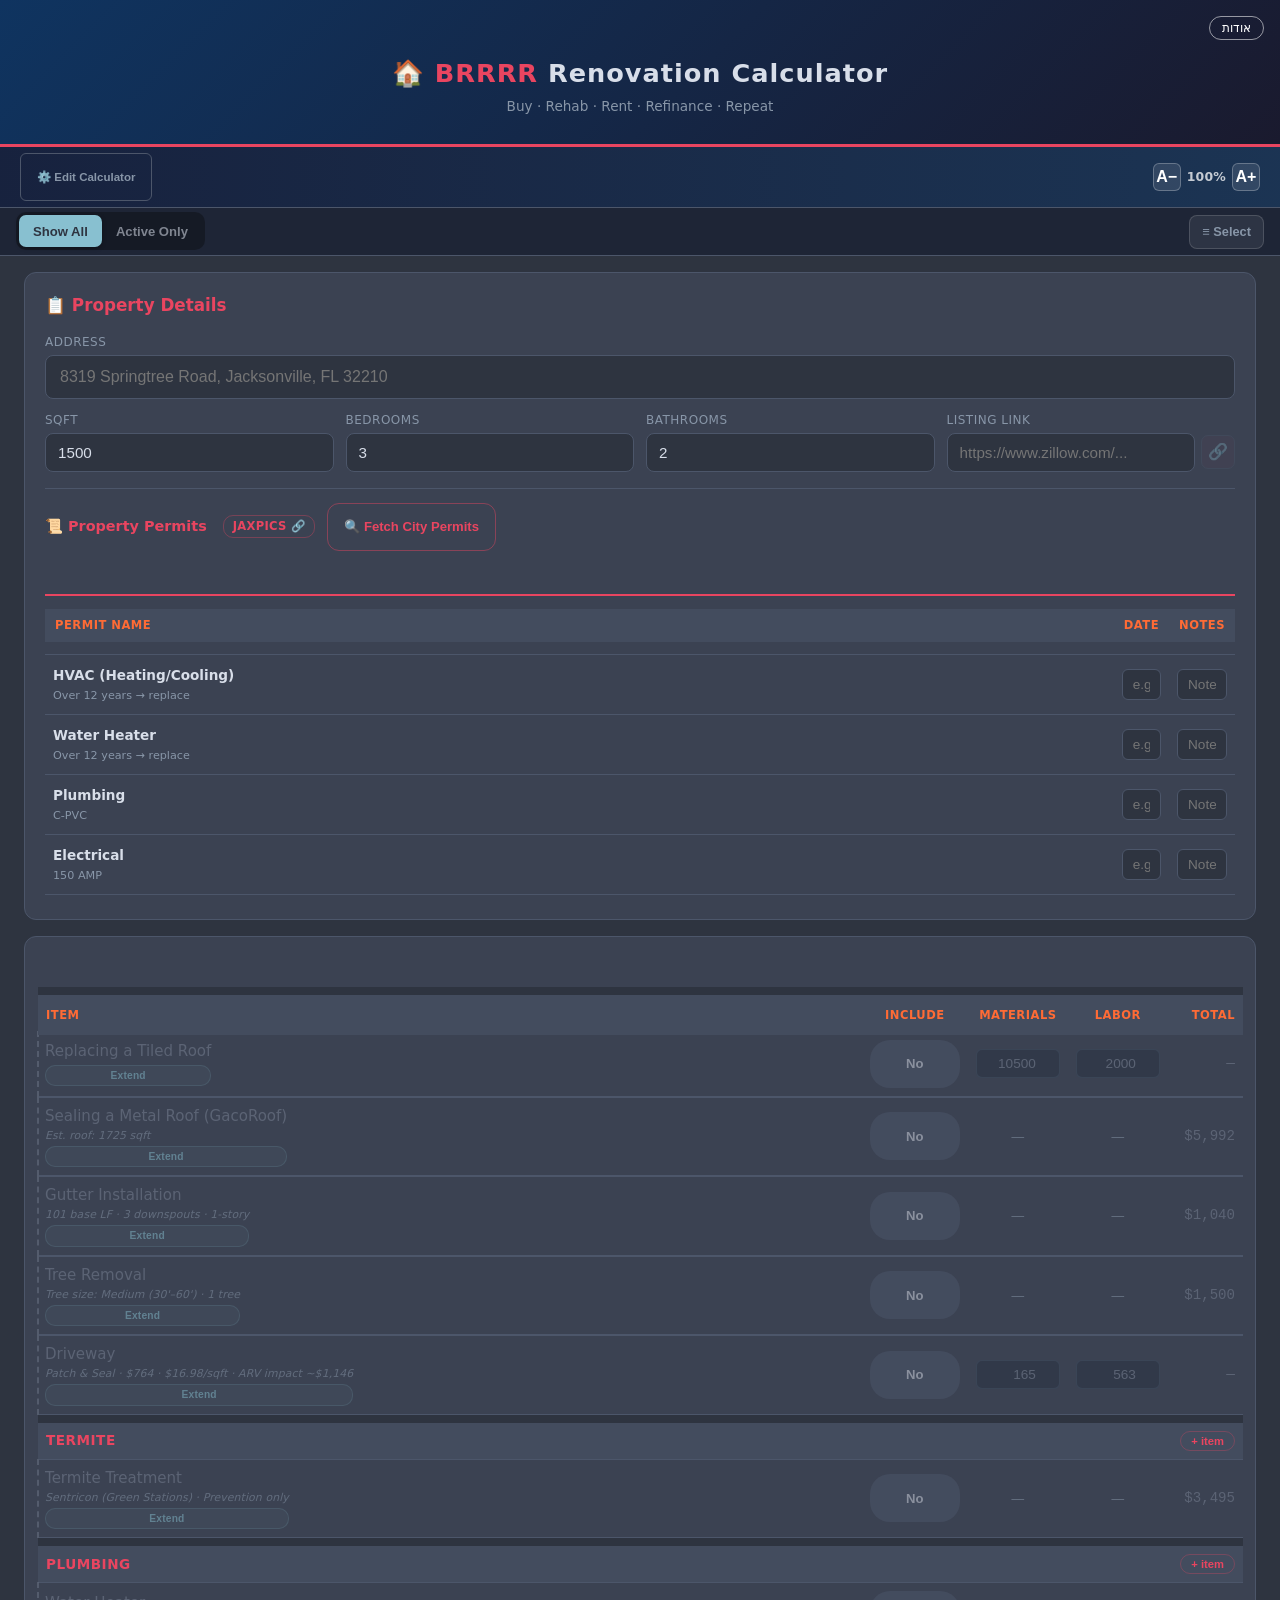
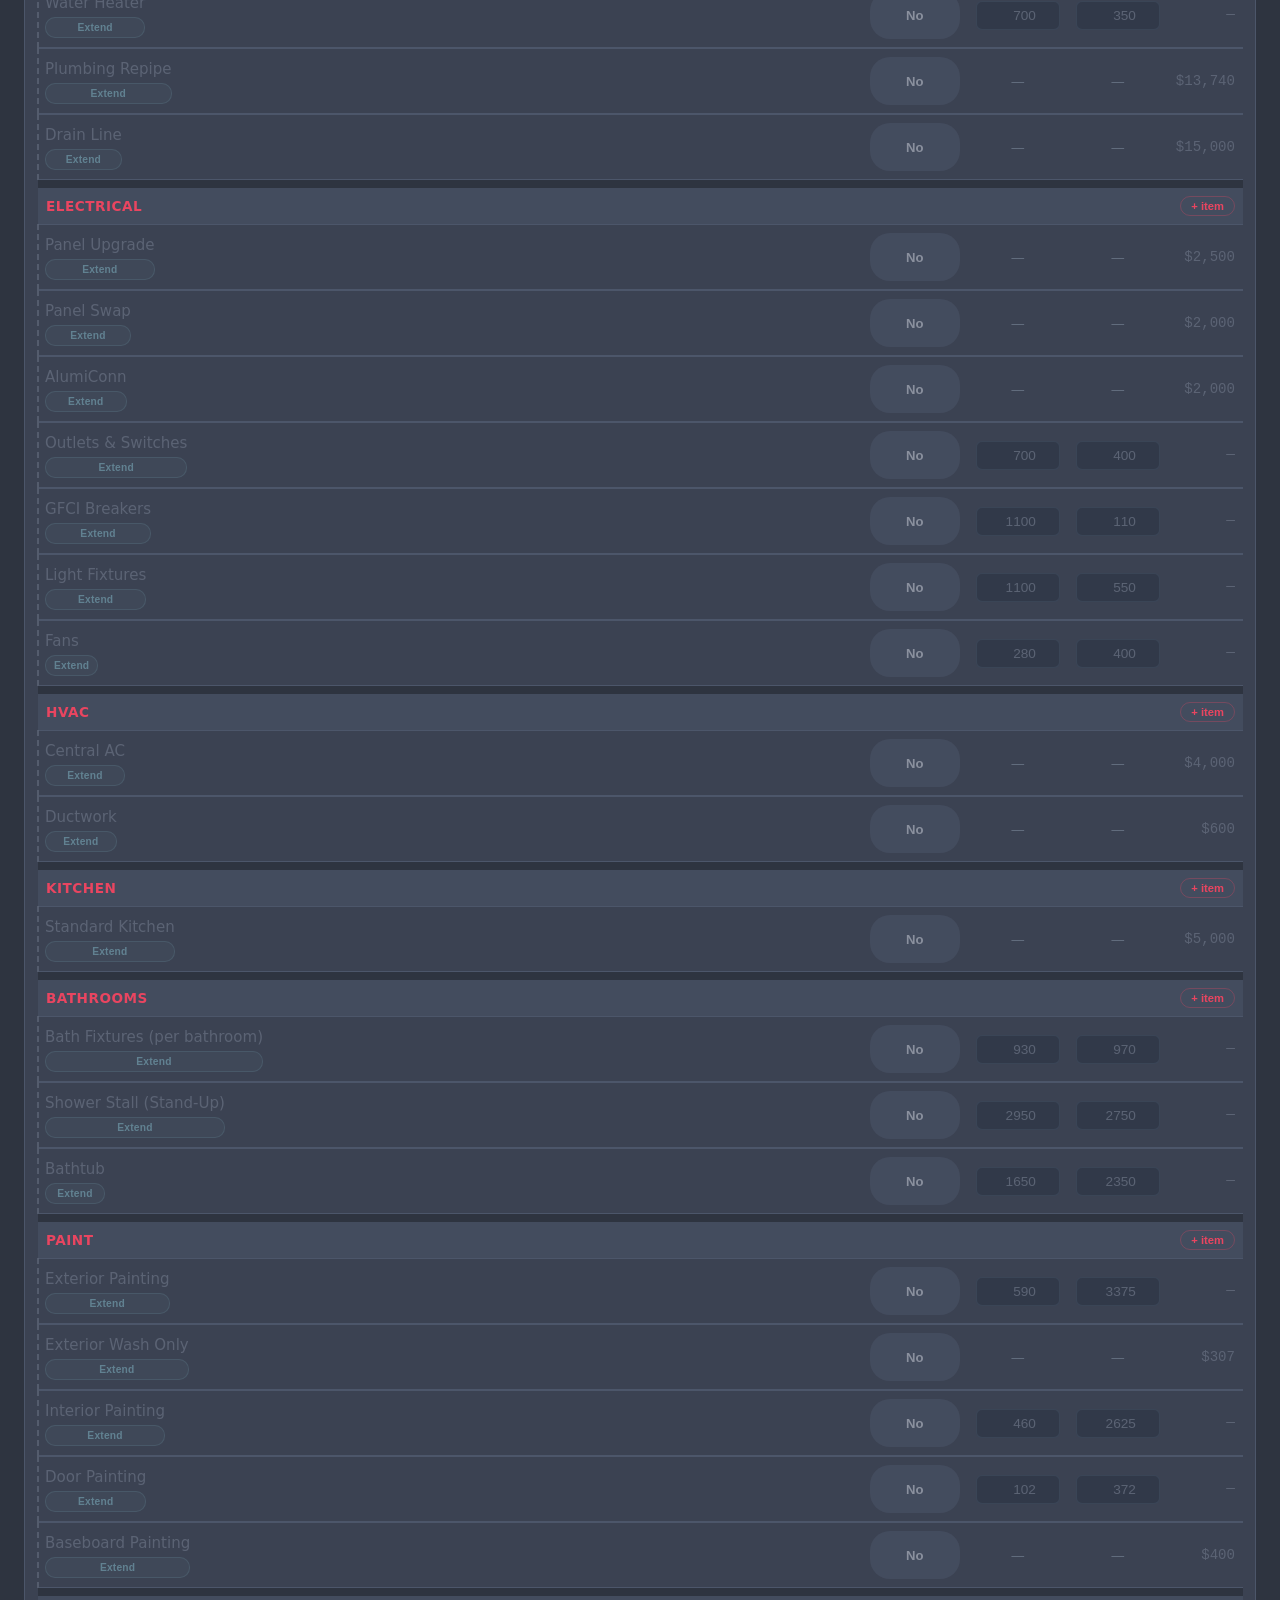
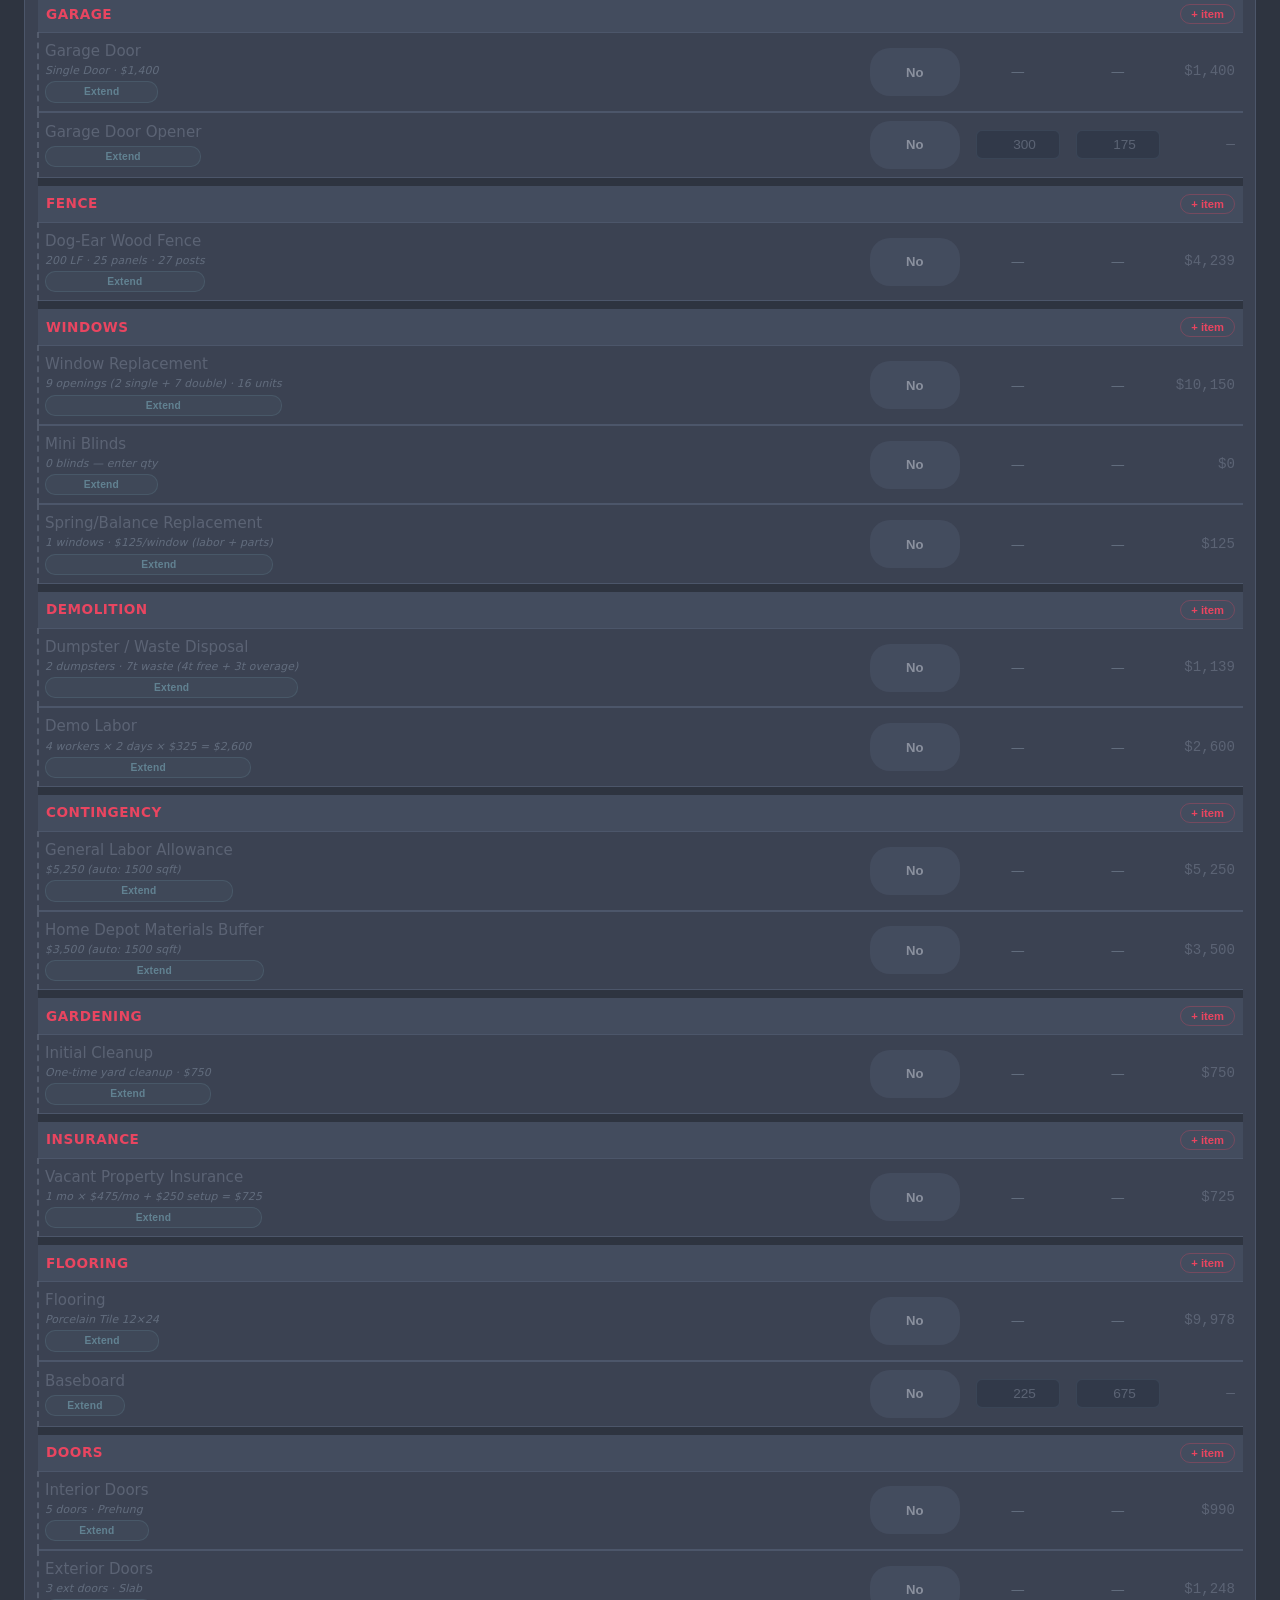
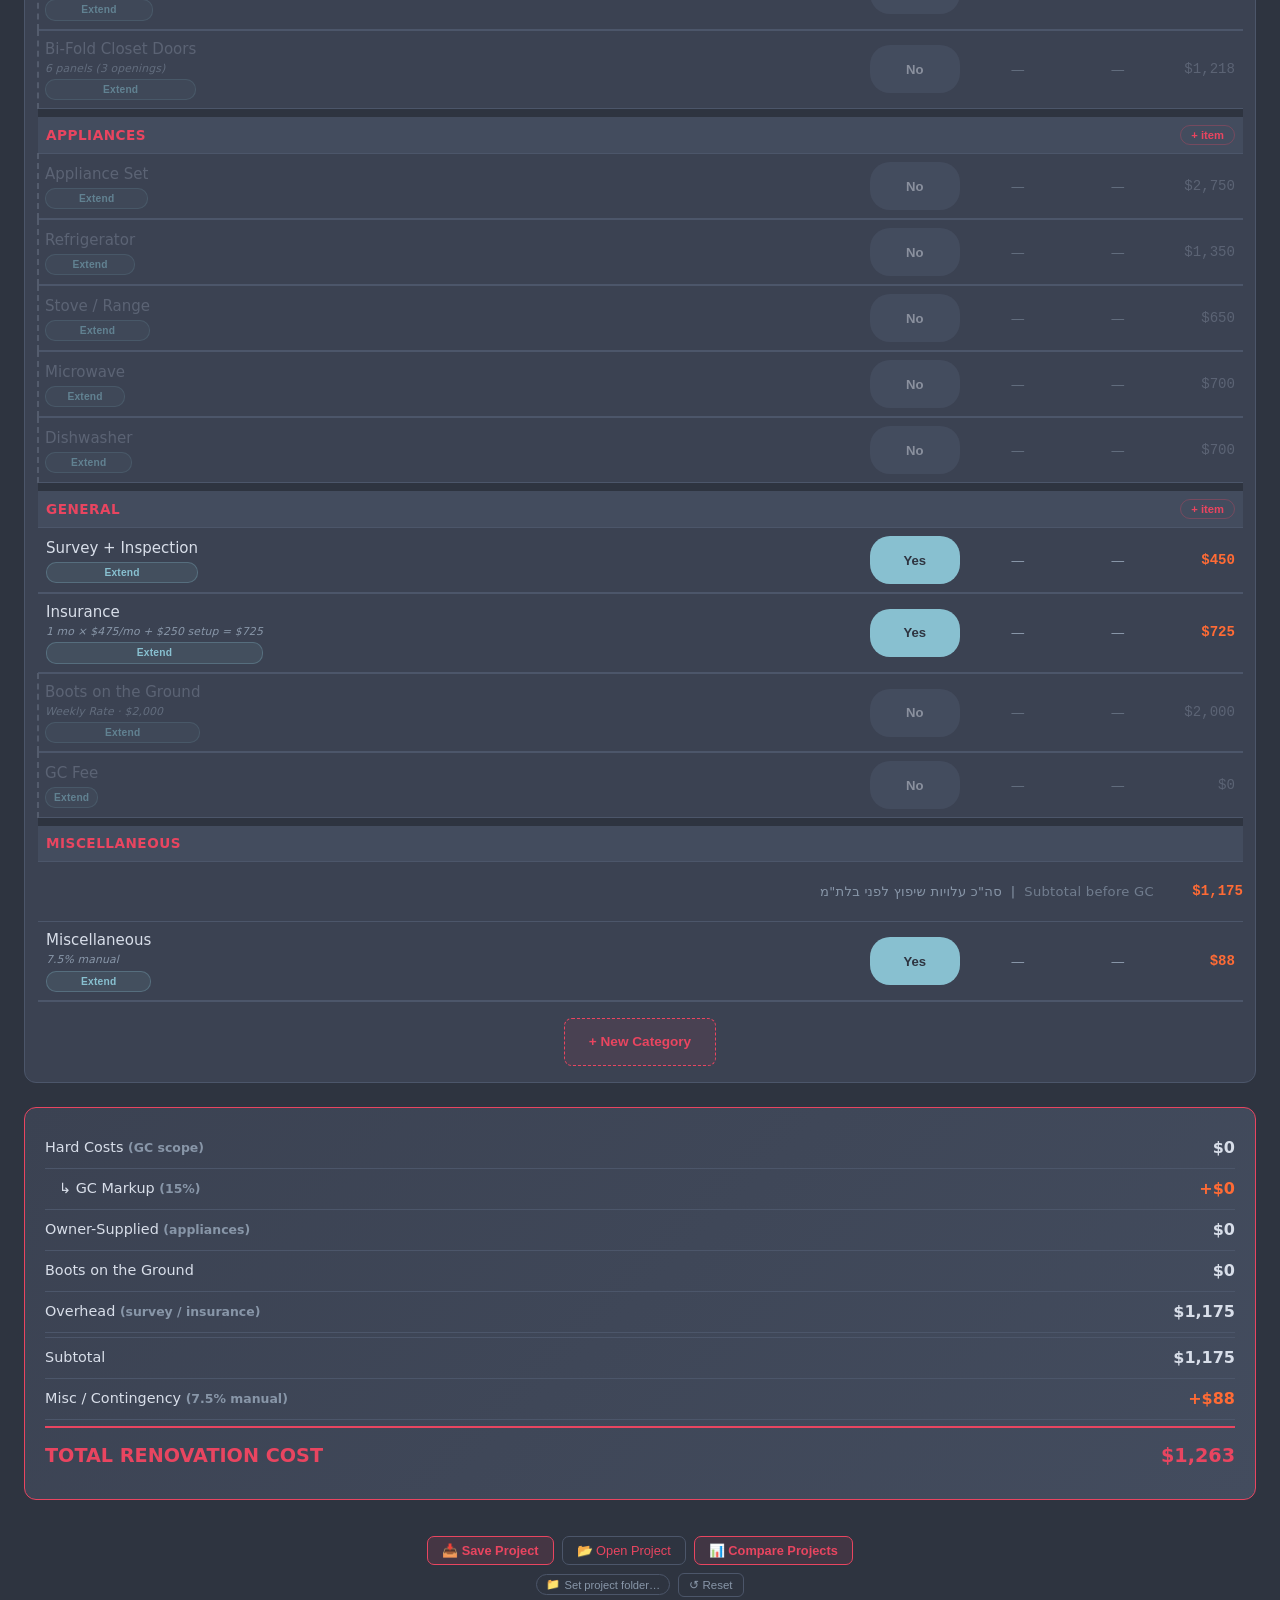
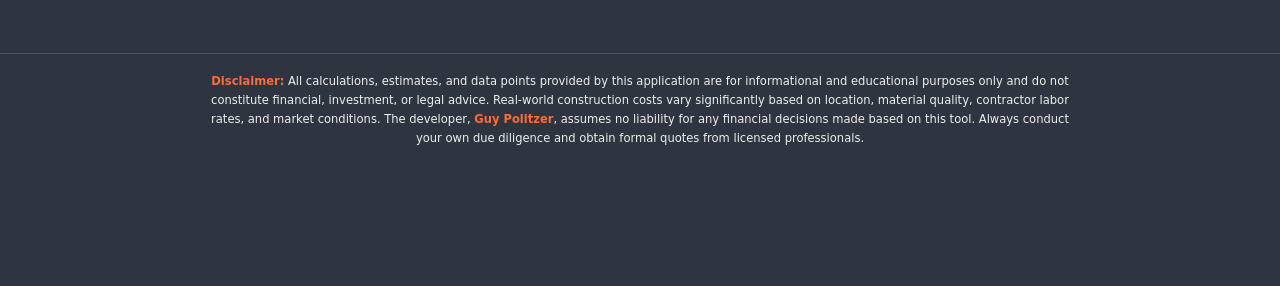
==== index.html @ 6ca06e57 "Mobile: replace media query with 100vw full-bleed layout, 55/20/25 columns, flex col1" ====
<!DOCTYPE html>
<html lang="he" dir="ltr">
<head>
<meta charset="UTF-8">
<meta name="viewport" content="width=device-width, initial-scale=1.0">
<title>BRRRR Renovation Cost Calculator</title>
<style>
*{margin:0;padding:0;box-sizing:border-box}
html{font-size:16px}
input,select,textarea{font-size:16px}
:root{--bg:#2e3440;--card:#3b4252;--card2:#434c5e;--orange:#e94560;--orange2:#ff6b35;--text:#d8dee9;--muted:#8896a8;--border:#4c566a;--input-bg:#2e3440;--yes:#a3be8c;--no:#bf616a}
html{overflow-x:hidden}
body{font-family:'Segoe UI',system-ui,-apple-system,sans-serif;background:var(--bg);color:var(--text);min-height:100vh;padding:0 0 120px;overflow-x:hidden;max-width:100vw;line-height:1.5}
header{background:linear-gradient(135deg,#0f3460,#1a1a2e);padding:36px 20px 28px;text-align:center;border-bottom:3px solid var(--orange)}
header h1{font-size:1.6rem;font-weight:800;letter-spacing:1px;margin-top:1.1rem}
header h1 span{color:var(--orange)}
header p{color:var(--muted);font-size:.85rem;margin-top:4px}
.container{max-width:1400px;width:100%;margin:0 auto;padding:16px 24px;display:flex;flex-direction:column;gap:16px}

.prop-card{background:var(--card);border-radius:12px;padding:20px;border:1px solid var(--border)}
.prop-card h2{font-size:1.05rem;color:var(--orange);margin-bottom:14px;display:flex;align-items:center;gap:8px}
.prop-grid{display:grid;grid-template-columns:repeat(auto-fit,minmax(180px,1fr));gap:12px}
.field label{display:block;font-size:.75rem;color:var(--muted);margin-bottom:4px;text-transform:uppercase;letter-spacing:.5px}
.field input{width:100%;padding:10px 12px;background:var(--input-bg);border:1px solid var(--border);border-radius:8px;color:var(--text);font-size:.95rem;transition:border .2s}
.field input:focus{outline:none;border-color:var(--orange)}

.table-wrap{overflow-x:auto;-webkit-overflow-scrolling:touch;margin-bottom:4px;max-width:100%}
table{width:100%;border-collapse:collapse}
thead th{background:var(--card2);padding:10px 8px;font-size:.72rem;text-transform:uppercase;letter-spacing:.5px;color:var(--orange2);text-align:center;position:sticky;top:48px;border-bottom:2px solid var(--orange);z-index:2}
thead th:first-child{text-align:left}
thead th:last-child{text-align:right}
/* Greedy-column pattern: item col expands, all others shrink to content */
thead th:first-child,tbody td:first-child{width:100%}
thead th:nth-child(2),thead th:nth-child(3),thead th:nth-child(4),thead th:nth-child(5),
tbody td:nth-child(2),tbody td:nth-child(3),tbody td:nth-child(4),tbody td:nth-child(5){width:1%;white-space:nowrap}
tbody tr{border-bottom:1px solid var(--border);transition:background .15s}
tbody tr:not(.formula-row):not(.cat-header):not(.add-row){height:60px}
tbody tr:hover:not(.disabled):not(.row-inactive):not(.cat-header):not(.formula-row):not(.add-row){background:rgba(233,69,96,.04)}
tbody td{padding:8px;text-align:center;font-size:.88rem;vertical-align:middle}
tbody td:first-child{text-align:left;padding-right:16px;line-height:1.4}

/* Category header */
tr.cat-header{background:var(--card2);border-top:8px solid var(--bg)}
tr.cat-header td{padding:0}
.cat-bar{display:flex;align-items:center;justify-content:space-between;padding:8px 8px}
.cat-bar .cat-name{font-weight:700;font-size:.85rem;color:var(--orange);letter-spacing:.5px}
.cat-bar .cat-actions{display:flex;gap:6px;align-items:center}
.cat-add-btn{background:none;border:1px solid rgba(233,69,96,.3);color:var(--orange);padding:3px 10px;border-radius:12px;cursor:pointer;font-size:.7rem;font-weight:600;transition:all .15s}
.cat-add-btn:hover{background:rgba(233,69,96,.15);border-color:var(--orange)}
.cat-del-btn{background:none;border:none;color:var(--no);cursor:pointer;font-size:.75rem;opacity:.4;transition:opacity .15s;padding:3px 6px}
.cat-del-btn:hover{opacity:1}
tr.mobile-col-header{display:none}
/* Cat sub-header — thin action strip below section title */
tr.cat-subheader{background:rgba(46,52,64,.55)}
tr.cat-subheader td{padding:2px 8px;border-bottom:1px solid rgba(76,86,106,.35)}
tr.cat-subheader td:last-child{text-align:right}

/* Disabled / muted row */
tr.disabled td{color:#7b8496}
tr.disabled .total-cell{color:#7b8496!important}
tr.disabled .money-input{pointer-events:none;color:#7b8496;border-color:rgba(107,138,170,.25);background:rgba(13,27,42,.4)}
tr.row-muted{opacity:0.5}
/* .row-inactive — semantic class for 'No' rows (replaces disabled+row-muted combo) */
tr.row-inactive{opacity:0.5}
tr.row-inactive td{color:#7b8496;font-weight:400}
tr.row-inactive .total-cell{color:#7b8496!important}
tr.row-inactive .money-input{pointer-events:none;color:#7b8496;border-color:rgba(107,138,170,.25);background:rgba(13,27,42,.4)}
/* Dashed left border on first cell — signals 'addable' item */
tr.row-inactive td:first-child{border-left:2px dashed rgba(123,132,150,.4);padding-left:6px}
/* Hover/tap — high-contrast activation hint */
tr.row-inactive:hover{background:rgba(136,192,208,.09);opacity:.82}
tr.row-inactive:hover td{color:#c8cfd9!important;font-weight:500}
tr.row-inactive:hover .total-cell{color:#88c0d0!important}
tr.row-inactive:hover td:first-child{border-left-color:rgba(136,192,208,.7)}

/* Toggle */
.toggle-btn{display:inline-flex;align-items:center;justify-content:center;padding:3px 11px;border-radius:20px;border:none;cursor:pointer;font-size:.82rem;font-weight:700;transition:all .2s;min-height:48px;min-width:90px}
.toggle-btn.yes{background:#88c0d0;color:#2e3440;font-weight:800}
.toggle-btn.no{background:#4c566a;color:#d8dee9}
.toggle-btn:hover{filter:brightness(1.15)}
.toggle-btn:active{transform:scale(0.95)}

/* Money inputs */
.money-input{width:84px;padding:6px 8px;background:var(--input-bg);border:1px solid var(--border);border-radius:6px;color:var(--text);font-size:.85rem;text-align:right;transition:border .2s;font-variant-numeric:tabular-nums}
.money-input:focus{outline:none;border-color:var(--orange);background:#101d30}
.money-input.user-edited{border-color:var(--orange2);background:#1a1510}
.money-input::-webkit-inner-spin-button{opacity:0;width:0}
.total-cell{font-weight:700;color:var(--orange2);font-variant-numeric:tabular-nums;font-family:'JetBrains Mono','Consolas','Courier New',monospace;text-align:right}

/* Item cell */
.item-cell{display:flex;align-items:center;gap:6px}
.item-info{display:flex;flex-direction:column;min-width:0}
.item-info>span:first-child,.item-cell>span{font-size:.94rem}
.item-hint{font-size:.68rem;color:var(--muted);margin-top:2px;line-height:1.3;font-style:italic;letter-spacing:.1px}
.extend-btn{display:inline-block;background:rgba(136,192,208,.1);border:1px solid rgba(136,192,208,.28);color:#88c0d0;padding:2px 8px;border-radius:10px;cursor:pointer;font-size:.64rem;font-weight:600;letter-spacing:.2px;line-height:1.5;transition:all .15s;margin-top:3px;white-space:nowrap;flex-shrink:0}
.extend-btn:hover{background:rgba(136,192,208,.22);border-color:#88c0d0}
.extend-btn.open{background:rgba(136,192,208,.25);border-color:#88c0d0;color:#a3cfd8}
.reset-btn{background:none;border:none;color:var(--orange2);cursor:pointer;font-size:.72rem;padding:2px 6px;border-radius:4px;transition:color .2s;font-weight:600;white-space:nowrap}
.reset-btn:hover{color:var(--orange)}
.del-btn{background:none;border:none;color:var(--no);cursor:pointer;font-size:.8rem;opacity:.4;transition:opacity .15s;padding:2px;flex-shrink:0}
.del-btn:hover{opacity:1}

/* Formula panel */
.formula-row td{padding:0!important;border:none!important}
.formula-panel{background:#0d1b2a;border-left:3px solid var(--orange);margin:0 8px 6px 30px;border-radius:0 8px 8px 0;padding:12px 16px;display:none;animation:slideDown .2s ease;max-width:100%;overflow:hidden;box-sizing:border-box}
.formula-panel.open{display:block}
@keyframes slideDown{from{opacity:0;transform:translateY(-6px)}to{opacity:1;transform:translateY(0)}}
.fp-layout{display:flex;gap:14px;align-items:stretch}
.fp-left{flex:1;min-width:0;overflow:hidden}
.fp-right{width:380px;flex-shrink:0;display:flex;flex-direction:column;min-width:0}
.fp-right .fp-label{margin-bottom:6px}
.fp-notes{flex:1;min-height:60px;width:100%;padding:8px 10px;background:rgba(0,0,0,.25);border:1px solid var(--border);border-radius:6px;color:var(--text);font-size:.8rem;font-family:'Segoe UI',system-ui,sans-serif;line-height:1.5;resize:none;transition:border .2s;overflow-wrap:break-word;word-break:break-word;white-space:pre-wrap;overflow-x:hidden;overflow-y:auto;touch-action:pan-y;box-sizing:border-box}
.fp-notes:focus{outline:none;border-color:var(--orange);background:rgba(0,0,0,.35)}
.fp-notes::placeholder{color:var(--muted);font-style:italic}
.fp-desc{color:var(--muted);font-size:.78rem;margin-bottom:8px}
.fp-section{margin-bottom:10px}
.fp-label{font-size:.7rem;text-transform:uppercase;letter-spacing:.5px;color:var(--orange);margin-bottom:4px;font-weight:700}
.fp-formula{font-family:'Courier New',monospace;font-size:.82rem;color:var(--orange2);background:rgba(0,0,0,.25);padding:8px 12px;border-radius:6px;line-height:1.9;white-space:pre-wrap;overflow-wrap:break-word;word-break:break-word;overflow:hidden}

/* Param inputs inside formula panels */
.param-input{min-width:6ch;width:auto;padding:2px 6px;background:rgba(233,69,96,.12);border:1px solid var(--orange);border-radius:4px;color:var(--orange2);font-family:'Courier New',monospace;font-size:.82rem;text-align:center;transition:all .2s}
.param-input:focus{outline:none;border-color:var(--orange2);background:rgba(233,69,96,.25);box-shadow:0 0 6px rgba(233,69,96,.3)}
.param-input::-webkit-inner-spin-button{opacity:0;width:0}
/* Tree size select */
.tree-size-sel{padding:4px 10px;background:#0d2137;border:1px solid #2d5070;border-radius:4px;color:#c8e8ff;font-family:'Segoe UI',system-ui,sans-serif;font-size:.83rem;cursor:pointer;transition:all .2s}
.tree-size-sel:focus{outline:none;border-color:var(--orange2);background:#102840}
.tree-size-sel option{background:#0d2137;color:#c8e8ff}
.tree-breakdown{display:grid;grid-template-columns:auto 1fr auto;gap:4px 10px;align-items:center;margin-top:6px}
.tree-breakdown .tb-label{font-size:.8rem;color:var(--muted)}
.tree-breakdown .tb-range{font-size:.75rem;color:var(--muted);font-style:italic}

/* Custom row */
tr.custom-row{background:rgba(233,69,96,.03)}
.custom-name-input{background:var(--input-bg);border:1px solid var(--border);border-radius:6px;color:var(--text);padding:5px 8px;font-size:.85rem;width:100%;min-width:100px}
.custom-name-input:focus{outline:none;border-color:var(--orange)}
.custom-cat-name{background:var(--input-bg);border:1px solid var(--border);border-radius:6px;color:var(--orange);padding:4px 10px;font-size:.82rem;font-weight:700;min-width:80px}
.custom-cat-name:focus{outline:none;border-color:var(--orange)}

/* Add new category */
.new-cat-area{text-align:center;padding:12px 0 4px}
.add-cat-btn{background:rgba(233,69,96,.08);border:1px dashed var(--orange);color:var(--orange);padding:12px 24px;border-radius:8px;cursor:pointer;font-size:.85rem;font-weight:600;transition:all .2s;min-height:48px}
.add-cat-btn:hover{background:rgba(233,69,96,.18);border-style:solid}

/* Summary */
.summary-card{background:linear-gradient(135deg,var(--card),var(--card2));border-radius:12px;padding:20px;border:1px solid var(--orange);margin-top:8px}
.summary-row{display:flex;justify-content:space-between;align-items:center;padding:8px 0;border-bottom:1px solid var(--border)}
.summary-row:last-child{border:none;padding-top:14px;margin-top:6px;border-top:2px solid var(--orange)}
.summary-row span:first-child{font-size:.9rem}
.summary-row span:last-child{font-weight:700;font-size:1rem;font-variant-numeric:tabular-nums}
.summary-row:last-child span{font-size:1.2rem;color:var(--orange)}
.summary-row .pct{font-size:.75rem;color:var(--muted);margin-left:6px}
.toggle-row{display:flex;align-items:center;gap:10px;margin-bottom:4px}
.toggle-row label{font-size:.85rem;color:var(--muted)}

/* Permits table */
.permits-section{margin-top:16px;border-top:1px solid var(--border);padding-top:14px}
.permits-section h3{font-size:.9rem;color:var(--orange);margin-bottom:10px;display:flex;align-items:center;gap:6px}
.permits-table{width:100%;border-collapse:collapse}
.permits-table thead th{background:var(--card2);padding:8px 10px;font-size:.72rem;text-transform:uppercase;letter-spacing:.5px;color:var(--orange2);text-align:left;border-bottom:2px solid var(--orange)}
.permits-table tbody tr{border-bottom:1px solid var(--border);transition:background .15s}
.permits-table tbody tr:hover{background:rgba(233,69,96,.04)}
.permits-table td{padding:6px 8px;vertical-align:middle}
.permit-input{width:100%;padding:7px 10px;background:var(--input-bg);border:1px solid var(--border);border-radius:6px;color:var(--text);font-size:.85rem;transition:border .2s}
.permit-input:focus{outline:none;border-color:var(--orange)}
.permit-name{color:var(--text);font-size:.85rem;font-weight:600}
.permit-hint{font-size:.7rem;color:var(--muted);margin-top:2px}
.permit-status{font-size:.7rem;padding:2px 8px;border-radius:10px;font-weight:600;display:inline-block;margin-top:3px}
.permit-status.ok{background:rgba(0,200,83,.15);color:var(--yes)}
.permit-status.warn{background:rgba(255,165,0,.15);color:#ffa500}
.permit-status.na{background:rgba(136,136,136,.15);color:var(--muted)}

@media(max-width:768px){
  .container{padding:12px 14px}
  .money-input{width:76px;font-size:.82rem}
  .fp-layout{flex-direction:column}
  .fp-right{width:100%;min-width:0}
  .fp-notes{min-height:50px;width:100%}
}
@media (max-width: 600px) {
  /* ביטול כל הגבלה על רוחב המסך */
  body, #main-wrapper, .container, table {
    width: 100vw !important;
    max-width: 100vw !important;
    margin: 0 !important;
    padding: 0 !important;
    box-sizing: border-box !important;
    overflow-x: hidden;
  }

  /* כפיית הטבלה למבנה טבלה קלאסי שמתרחב לכל רוחב המסך */
  table {
    display: table !important;
    width: 100vw !important;
    table-layout: fixed !important;
  }

  /* הגדרת העמודות באחוזים קשיחים */
  tr.mobile-col-header th:nth-child(1), tbody td:nth-child(1) { width: 55% !important; }
  tr.mobile-col-header th:nth-child(2), tbody td:nth-child(2) { width: 20% !important; }
  tr.mobile-col-header th:nth-child(3), tbody td.total-cell { width: 25% !important; }

  /* הסתרת עמודות דסקטופ מיותרות */
  thead, tbody td:nth-child(3), tbody td:nth-child(4) { display: none !important; }

  /* עיצוב שורות */
  tbody tr {
    display: table-row !important;
    width: 100vw !important;
  }

  tbody td {
    display: table-cell !important;
    vertical-align: top !important;
    padding: 8px 4px !important;
  }

  /* עיצוב שם הפריט והכפתור מתחתיו */
  tbody td:first-child {
    display: flex !important;
    flex-direction: column !important;
    align-items: flex-start !important;
  }

  .extend-btn {
    display: block !important;
    margin-top: 5px !important;
    width: 70px !important;
  }

  /* יישור ה-Total לימין */
  tbody td.total-cell {
    text-align: right !important;
    padding-right: 15px !important;
  }
}
@media(max-width:400px){
  .container{padding:6px 2px}
  .prop-card{padding-left:4px!important;padding-right:4px!important}
  table{min-width:0}
  thead th,tbody td{padding:5px 3px;font-size:.74rem}
  tbody td:first-child{padding-right:6px}
  .money-input{width:54px;font-size:.75rem;padding:4px 3px}
  .toggle-btn{padding:4px 5px;font-size:.71rem;min-height:48px;min-width:56px}
}

/* Edit-defaults banner */
.edit-banner{display:flex;background:linear-gradient(90deg,rgba(22,33,62,.95),rgba(15,52,96,.6));border-bottom:1px solid var(--border);padding:6px 20px;font-size:.82rem;color:var(--muted);font-weight:700;letter-spacing:.2px;align-items:center;justify-content:center;gap:10px;flex-wrap:wrap;transition:all .3s}
.edit-banner.active{background:linear-gradient(90deg,rgba(255,165,0,.12),rgba(255,165,0,.06));border-bottom:2px solid #ffa500;color:#ffa500;padding:9px 20px}
.edit-banner .edit-details{display:none}
.edit-banner.active .edit-details{display:contents}
.edit-banner .ebtn{background:rgba(255,165,0,.2);border:1px solid #ffa500;color:#ffa500;padding:10px 16px;border-radius:6px;cursor:pointer;font-size:.75rem;font-weight:700;transition:background .2s;min-height:48px}
.edit-banner .ebtn:hover{background:rgba(255,165,0,.38)}
.edit-banner .ebtn.exit{background:rgba(255,82,82,.15);border-color:var(--no);color:var(--no)}
.edit-banner .ebtn.exit:hover{background:rgba(255,82,82,.3)}
.edit-banner .ebtn.enter{background:none;border:1px solid var(--border);color:var(--muted);font-size:.72rem;padding:12px 16px;transition:all .2s;min-height:48px}
.edit-banner .ebtn.enter:hover{border-color:var(--orange2);color:var(--orange2);background:rgba(255,165,0,.08)}
.edit-banner.active .ebtn.enter{display:none}
/* Folder tag */
.folder-tag{font-size:.7rem;color:var(--muted);display:inline-flex;align-items:center;gap:4px;padding:3px 9px;border:1px solid var(--border);border-radius:12px;cursor:pointer;background:none;transition:all .2s;max-width:200px;overflow:hidden;text-overflow:ellipsis;white-space:nowrap}
.folder-tag:hover{border-color:var(--orange);color:var(--orange2)}

/* ── City Permits (fetched live from JAX EPICS API) ─────────────────────── */
.fetch-btn{background:none;border:1px solid rgba(233,69,96,.45);color:var(--orange);padding:12px 16px;border-radius:12px;cursor:pointer;font-size:.82rem;font-weight:700;transition:all .2s;vertical-align:middle;margin-left:6px;min-height:48px}
.fetch-btn:hover:not(:disabled){background:rgba(233,69,96,.15);border-color:var(--orange)}
.fetch-btn:disabled{opacity:.45;cursor:not-allowed}
.city-permits-wrap{margin-top:16px;border-top:1px dashed var(--border);padding-top:12px}
.city-permits-status{font-size:.82rem;padding:5px 2px;display:flex;align-items:center;gap:8px;color:var(--muted)}
.city-permits-status.loading{color:var(--orange2)}
.city-permits-status.error{color:var(--no)}
.city-permits-status.success{color:var(--yes)}
.city-permits-table{width:100%;border-collapse:collapse;margin-top:10px}
.city-permits-table thead th{background:var(--card2);padding:8px 10px;font-size:.7rem;text-transform:uppercase;letter-spacing:.5px;color:var(--orange2);text-align:left;border-bottom:2px solid var(--orange)}
.city-permits-table thead th:last-child{text-align:center}
.city-permits-table tbody tr{border-bottom:1px solid var(--border);transition:background .15s}
.city-permits-table tbody tr:hover{background:rgba(233,69,96,.04)}
.city-permits-table td{padding:7px 10px;font-size:.84rem;vertical-align:middle}
.city-permits-table .pnum{font-family:'Consolas','Courier New',monospace;font-size:.8rem;font-weight:600;color:var(--text)}
.city-permits-table .ptype{color:var(--text)}
.city-permits-table .pyear{color:var(--muted);text-align:center;font-size:.82rem}
.spinner{display:inline-block;width:13px;height:13px;border:2px solid rgba(255,107,53,.25);border-top-color:var(--orange2);border-radius:50%;animation:spin .75s linear infinite;flex-shrink:0}
@keyframes spin{to{transform:rotate(360deg)}}
.zoom-ctrl{display:flex;align-items:center;gap:6px;margin-left:auto}
.zoom-btn{background:rgba(255,255,255,.1);border:1px solid rgba(255,255,255,.25);color:#fff;border-radius:6px;width:28px;height:28px;font-size:1rem;font-weight:700;cursor:pointer;display:flex;align-items:center;justify-content:center;transition:background .15s}
.zoom-btn:hover{background:rgba(255,255,255,.22)}
.zoom-lbl{font-size:.78rem;color:rgba(255,255,255,.75);min-width:34px;text-align:center;font-variant-numeric:tabular-nums}
/* Footer disclaimer */
.site-footer{border-top:1px solid var(--border);margin-top:40px;padding:18px 24px;text-align:center}
.site-footer p{font-size:.72rem;color:#eee;line-height:1.65;max-width:860px;margin:0 auto}
.site-footer strong{color:var(--orange2);font-weight:600}
/* About modal */
.about-btn{position:absolute;top:16px;right:16px;background:none;border:1px solid rgba(255,255,255,.55);color:#fff;border-radius:20px;padding:4px 12px;font-size:.75rem;cursor:pointer;transition:all .2s}
.about-btn:hover{background:rgba(255,255,255,.1);color:#fff;border-color:rgba(255,255,255,.5)}
.about-overlay{display:none;position:fixed;inset:0;background:rgba(0,0,0,.6);z-index:1000;align-items:center;justify-content:center}
.about-overlay.open{display:flex}
.about-box{background:var(--card);border:1px solid var(--border);border-radius:14px;padding:32px 28px;max-width:380px;width:90%;text-align:center;box-shadow:0 8px 40px rgba(0,0,0,.5)}
.about-box h2{color:var(--orange);font-size:1.1rem;margin-bottom:18px;letter-spacing:.5px}
.about-box p{color:var(--text);font-size:.92rem;line-height:1.7;margin-bottom:8px}
.about-box a{color:var(--orange2);text-decoration:none}
.about-box a:hover{text-decoration:underline}
.about-close{margin-top:22px;background:rgba(233,69,96,.15);border:1px solid rgba(233,69,96,.4);color:var(--orange);padding:12px 24px;border-radius:20px;cursor:pointer;font-size:.82rem;font-weight:600;transition:all .2s;min-height:48px}
.about-close:hover{background:rgba(233,69,96,.3)}

/* ── Focus Toolbar ───────────────────────────────────────────────────────── */
.focus-toolbar{position:sticky;top:0;z-index:100;background:rgba(30,38,54,.97);border-bottom:1px solid var(--border);padding:0 16px;display:flex;align-items:center;gap:12px;height:48px;backdrop-filter:blur(8px);-webkit-backdrop-filter:blur(8px)}
.seg-ctrl{display:flex;background:rgba(0,0,0,.3);border-radius:10px;padding:3px;height:38px;align-items:center;gap:0}
.seg-btn{background:transparent;border:none;color:rgba(216,222,233,.55);border-radius:7px;padding:0 14px;height:32px;font-size:.82rem;font-weight:600;cursor:pointer;transition:all .18s;white-space:nowrap}
.seg-btn.active{background:#88c0d0;color:#2e3440;font-weight:700;box-shadow:0 1px 4px rgba(0,0,0,.35)}
.seg-btn:not(.active):hover{background:rgba(136,192,208,.15);color:#d8dee9}
.bulk-wrap{position:relative;margin-left:auto}
.bulk-btn{background:rgba(255,255,255,.07);border:1px solid rgba(255,255,255,.15);color:var(--muted);border-radius:8px;height:34px;padding:0 12px;font-size:.8rem;font-weight:600;cursor:pointer;transition:all .15s;white-space:nowrap}
.bulk-btn:hover,.bulk-btn.open{background:rgba(136,192,208,.15);border-color:#88c0d0;color:#88c0d0}
.bulk-menu{display:none;position:absolute;right:0;top:calc(100% + 6px);background:#2e3440;border:1px solid var(--border);border-radius:10px;box-shadow:0 8px 24px rgba(0,0,0,.5);overflow:hidden;min-width:145px;z-index:200}
.bulk-menu.open{display:block}
.bulk-menu-item{display:block;width:100%;background:none;border:none;color:var(--text);text-align:left;padding:11px 16px;font-size:.85rem;font-weight:500;cursor:pointer;transition:background .12s}
.bulk-menu-item:hover{background:rgba(136,192,208,.12);color:#88c0d0}
.bulk-menu-item:first-child{border-bottom:1px solid var(--border)}
/* Focus mode — hide inactive rows and their formula expand panels */
body.focus-mode tr.row-inactive{display:none!important}
body.focus-mode tr.row-inactive+tr.formula-row{display:none!important}
</style>
</head>
<body>
<header style="position:relative">
  <h1>🏠 <span>BRRRR</span> Renovation Calculator</h1>
  <p>Buy · Rehab · Rent · Refinance · Repeat</p>
  <button class="about-btn" onclick="document.getElementById('aboutOverlay').classList.add('open')">אודות</button>
</header>

<div class="about-overlay" id="aboutOverlay" onclick="if(event.target===this)this.classList.remove('open')">
  <div class="about-box">
    <h2>About This App</h2>
    <p>This application is a professional simulation tool designed for practicing renovation cost estimations within the <strong style="color:var(--orange)">BRRRR strategy</strong> (Buy, Rehab, Rent, Refinance, Repeat).</p>
    <p style="margin-top:12px">It was developed for personal educational purposes as part of <strong>Michael Assido's</strong> US Real Estate Investment Training Program.</p>
    <div style="margin-top:18px;padding-top:14px;border-top:1px solid var(--border)">
      <p style="color:var(--muted);font-size:.82rem">Developer</p>
      <p style="font-weight:600;margin-top:2px">Guy Politzer</p>
      <p style="margin-top:4px"><a href="mailto:guy.poli@gmail.com">guy.poli@gmail.com</a></p>
    </div>
    <button class="about-close" onclick="document.getElementById('aboutOverlay').classList.remove('open')">Close</button>
  </div>
</div>

<div class="edit-banner" id="edit-banner">
  <button class="ebtn enter" onclick="toggleEditDefaults()" id="edit-defaults-btn" title="Unlock editing of default formula values">⚙️ Edit Calculator</button>
  <span class="edit-details">⚙️ Edit Calculator Defaults Mode — changes to formula parameters are saved as new defaults</span>
  <span class="edit-details"><button class="ebtn" onclick="saveAsDefaults()">💾 Save as Defaults</button></span>
  <span class="edit-details"><button class="ebtn exit" onclick="toggleEditDefaults()">✕ Exit Edit Mode</button></span>
  <div class="zoom-ctrl" title="Adjust display size">
    <button class="zoom-btn" onclick="zoomAdj(-1)" title="Decrease font size">A−</button>
    <span class="zoom-lbl" id="zoom-lbl">100%</span>
    <button class="zoom-btn" onclick="zoomAdj(+1)" title="Increase font size">A+</button>
  </div>
</div>

<!-- Focus Toolbar: View Toggle + Bulk Actions -->
<div class="focus-toolbar" id="focus-toolbar">
  <div class="seg-ctrl" role="group" aria-label="View filter">
    <button class="seg-btn active" id="seg-all" onclick="toggleFocusMode(false)">Show All</button>
    <button class="seg-btn" id="seg-active" onclick="toggleFocusMode(true)">Active Only</button>
  </div>
  <div class="bulk-wrap">
    <button class="bulk-btn" id="bulk-btn" onclick="toggleBulkMenu(event)" aria-label="Bulk row actions">≡ Select</button>
    <div class="bulk-menu" id="bulk-menu">
      <button class="bulk-menu-item" onclick="selectAllRows(true)">✓ Enable All</button>
      <button class="bulk-menu-item" onclick="selectAllRows(false)">✗ Reset All</button>
    </div>
  </div>
</div>

<div class="container">
  <div class="prop-card">
    <h2>📋 Property Details</h2>
    <div class="field" style="margin-bottom:12px"><label>Address</label><input type="text" id="address" placeholder="8319 Springtree Road, Jacksonville, FL 32210" style="font-size:1rem;padding:12px 14px"></div>
    <div class="prop-grid">
      <div class="field"><label>SqFt</label><input type="number" id="sqft" value="1500" min="0"></div>
      <div class="field"><label>Bedrooms</label><input type="number" id="bed" value="3" min="0" max="10"></div>
      <div class="field"><label>Bathrooms</label><input type="number" id="bath" value="2" min="0" max="10"></div>
      <div class="field">
        <label>Listing Link</label>
        <div style="display:flex;gap:6px;align-items:center">
          <input type="url" id="listingUrl" placeholder="https://www.zillow.com/..." oninput="updateListingBtn()" style="flex:1;min-width:0">
          <a id="listing-open-btn" href="#" target="_blank" onclick="return openListing()" title="Open in browser" style="display:inline-flex;align-items:center;justify-content:center;width:34px;height:34px;border-radius:7px;background:rgba(233,69,96,.08);border:1px solid var(--border);color:var(--muted);font-size:1rem;text-decoration:none;transition:all .2s;flex-shrink:0;cursor:not-allowed;opacity:.35">🔗</a>
        </div>
      </div>
    </div>
    <div class="permits-section">
      <h3>📜 Property Permits &nbsp;<a href="https://jaxepics.coj.net/Search/SearchResults" target="_blank" style="font-size:.72rem;color:var(--orange);text-decoration:none;font-weight:700;border:1px solid rgba(233,69,96,.35);padding:2px 9px;border-radius:10px;letter-spacing:.3px;transition:all .2s;vertical-align:middle" onmouseover="this.style.background='rgba(233,69,96,.15)';this.style.borderColor='var(--orange)'" onmouseout="this.style.background='none';this.style.borderColor='rgba(233,69,96,.35)'">JAXPICS 🔗</a><button class="fetch-btn" id="fetch-btn" onclick="fetchCityPermits()" title="Search Jacksonville city permit records for this property">🔍 Fetch City Permits</button></h3>
      <div class="table-wrap">
        <table class="permits-table">
          <thead><tr>
            <th style="width:28%">Permit Name</th>
            <th style="width:18%">Date</th>
            <th>Notes</th>
          </tr></thead>
          <tbody id="permits-tbody"></tbody>
        </table>
      </div>

      <!-- City-fetched permits (live from JAX EPICS API) -->
      <div class="city-permits-wrap" id="city-permits-wrap" style="display:none">
        <div class="city-permits-status" id="city-permits-status"></div>
        <div class="table-wrap" id="city-permits-table-wrap" style="display:none">
          <table class="city-permits-table">
            <thead><tr>
              <th style="width:28%">Permit Number</th>
              <th>Permit Type</th>
              <th>Work Type</th>
              <th style="width:13%">Status</th>
              <th style="width:10%">Year</th>
            </tr></thead>
            <tbody id="city-permits-tbody"></tbody>
          </table>
        </div>
      </div>
    </div>
  </div>

  <div class="prop-card" style="padding:12px">
    <div class="table-wrap">
      <table>
        <thead><tr>
          <th>Item</th>
          <th>Include</th>
          <th>Materials</th>
          <th>Labor</th>
          <th>Total</th>
        </tr></thead>
        <tbody id="tbody"></tbody>
      </table>
    </div>
    <div class="new-cat-area">
      <button class="add-cat-btn" onclick="addCategory()">+ New Category</button>
    </div>
  </div>

  <div class="summary-card" id="summary"></div>

  <div style="margin-top:20px;display:flex;flex-direction:column;gap:8px;align-items:center">
    <!-- Row 1: main actions -->
    <div style="display:flex;justify-content:center;gap:8px;align-items:center;flex-wrap:wrap">
      <button onclick="exportData()" style="background:rgba(233,69,96,.12);border:1px solid var(--orange);color:var(--orange);padding:6px 14px;border-radius:7px;cursor:pointer;font-size:.8rem;font-weight:700;transition:all .2s" onmouseover="this.style.background='rgba(233,69,96,.25)'" onmouseout="this.style.background='rgba(233,69,96,.12)'" title="Save current work as an HTML file">📥 Save Project</button>
      <button onclick="importFile()" style="background:none;border:1px solid var(--border);color:var(--orange);padding:6px 14px;border-radius:7px;cursor:pointer;font-size:.8rem;transition:all .2s" onmouseover="this.style.borderColor='var(--orange)'" onmouseout="this.style.borderColor='var(--border)'" title="Open a saved project file">📂 Open Project</button>
      <input type="file" id="importFileInput" accept=".html,.json" style="display:none" onchange="importDataFromEvent(event)">
      <button onclick="compareProjects()" style="background:rgba(233,69,96,.1);border:1px solid var(--orange);color:var(--orange);padding:6px 14px;border-radius:7px;cursor:pointer;font-size:.8rem;font-weight:700;transition:all .2s" onmouseover="this.style.background='rgba(233,69,96,.22)'" onmouseout="this.style.background='rgba(233,69,96,.1)'" title="Compare multiple saved projects side by side">📊 Compare Projects</button>
    </div>
    <!-- Row 2: settings + edit calculator -->
    <div style="display:flex;justify-content:center;gap:8px;align-items:center;flex-wrap:wrap">
      <button id="folder-tag" class="folder-tag" onclick="pickProjectFolder()" title="Set default save/open folder">📁 <span id="folder-name">Set project folder…</span></button>
      <button onclick="if(confirm('Reset to saved defaults?')){loadState();build();buildPermits();}" style="background:none;border:1px solid var(--border);color:var(--muted);padding:4px 10px;border-radius:6px;cursor:pointer;font-size:.72rem;transition:all .2s" onmouseover="this.style.borderColor='var(--no)';this.style.color='var(--no)'" onmouseout="this.style.borderColor='var(--border)';this.style.color='var(--muted)'" title="Reset to saved defaults">↺ Reset</button>
    </div>
  </div>
</div>

<script>
const $=id=>document.getElementById(id);
const fmt=v=>'$'+Math.round(v).toLocaleString('en-US');

function updateListingBtn(){
  const url=$('listingUrl').value.trim();
  const btn=$('listing-open-btn');
  if(!btn)return;
  if(url&&(url.startsWith('http://')||url.startsWith('https://'))){
    btn.href=url;
    btn.style.cursor='pointer';
    btn.style.opacity='1';
    btn.style.borderColor='var(--orange)';
    btn.style.color='var(--orange)';
    btn.style.background='rgba(233,69,96,.15)';
    btn.title='Open: '+url;
  }else{
    btn.href='#';
    btn.style.cursor='not-allowed';
    btn.style.opacity='.35';
    btn.style.borderColor='var(--border)';
    btn.style.color='var(--muted)';
    btn.style.background='rgba(233,69,96,.08)';
    btn.title='Open in browser';
  }
}
function openListing(){
  const url=$('listingUrl').value.trim();
  if(!url||(!url.startsWith('http://')&&!url.startsWith('https://')))return false;
  window.open(url,'_blank');
  return false;
}
const val=id=>{const v=parseFloat($(id).value);return isNaN(v)?0:v};
function getP(){return{sqft:val('sqft'),bed:val('bed'),bath:val('bath')};}

/* ═══════ PARAM INPUT HELPER ═══════ */
function pIn(i,name,val,w){
  return `<input class="param-input" id="fp-${i}-${name}" type="number" value="${val}" style="width:${w||65}px" oninput="ePLite(${i},'${name}',this.value)" onchange="eP(${i},'${name}',this.value)" onfocus="this.select()" step="any">`;
}

/* ═══════ BUILT-IN CATEGORIES & ROWS ═══════ */
const CATS=['EXTERIOR','TERMITE','PLUMBING','ELECTRICAL','HVAC','KITCHEN','BATHROOMS','PAINT','GARAGE','FENCE','WINDOWS','DEMOLITION','CONTINGENCY','GARDENING','INSURANCE','FLOORING','DOORS','APPLIANCES','GENERAL'];

const ROWS=[
  // ── DEMOLITION ──
  {cat:'DEMOLITION',item:'Dumpster / Waste Disposal',split:0,on:false,
    dp:{tier:1,dumpCost:475,dumpQty:2,freeTons:2,totalTons:7,overRate:63},
    cT:(p,k)=>{
      const dumpTotal=k.dumpCost*k.dumpQty;
      const freeTotal=k.freeTons*k.dumpQty;
      const overTons=Math.max(0,k.totalTons-freeTotal);
      return Math.round(dumpTotal+overTons*k.overRate);
    },
    fT:(p,k,i)=>{
      const t=Math.round(k.tier||0);
      const dumpTotal=k.dumpCost*k.dumpQty;
      const freeTotal=k.freeTons*k.dumpQty;
      const overTons=Math.max(0,k.totalTons-freeTotal);
      const overCost=Math.round(overTons*k.overRate);
      const grand=Math.round(dumpTotal+overCost);
      const tierSel=`<select class="tree-size-sel" id="fp-${i}-tier" onchange="(function(v){var p=[[475,1,3],[475,2,7],[650,2,10]][v];st[${i}].k.tier=+v;st[${i}].k.dumpCost=p[0];st[${i}].k.dumpQty=p[1];st[${i}].k.totalTons=p[2];build();})(this.value)"><option value="0"${t===0?' selected':''}>🔨 Light Rehab — 1 dumpster, ~3 tons</option><option value="1"${t===1?' selected':''}>🏗️ Standard Rehab — 2 dumpsters, ~7 tons</option><option value="2"${t===2?' selected':''}>🏚️ Heavy / Gut Rehab — 2 large dumpsters, ~10 tons</option></select>`;
      return `<div style="margin-bottom:10px">`+
        `<div style="font-size:.72rem;color:var(--muted);margin-bottom:4px;text-transform:uppercase;letter-spacing:.4px">Rehab Level</div>`+
        tierSel+`</div>`+
        `<div style="display:grid;grid-template-columns:1fr 1fr;gap:10px;margin-bottom:10px">`+
          `<div>`+
            `<div style="font-size:.72rem;color:var(--muted);margin-bottom:4px;text-transform:uppercase;letter-spacing:.4px">Dumpster Cost ($200–$750)</div>`+
            `$${pIn(i,'dumpCost',k.dumpCost,60)} × ${pIn(i,'dumpQty',k.dumpQty,35)} dumpsters`+
          `</div>`+
          `<div>`+
            `<div style="font-size:.72rem;color:var(--muted);margin-bottom:4px;text-transform:uppercase;letter-spacing:.4px">Est. Total Waste (tons)</div>`+
            `${pIn(i,'totalTons',k.totalTons,50)} tons&nbsp;<span style="font-size:.72rem;color:var(--muted)">(${freeTotal} free, ${overTons} overage)</span>`+
          `</div>`+
        `</div>`+
        `<div style="display:grid;grid-template-columns:1fr 1fr;gap:10px;margin-bottom:10px">`+
          `<div>`+
            `<div style="font-size:.72rem;color:var(--muted);margin-bottom:4px;text-transform:uppercase;letter-spacing:.4px">Free Tons / Dumpster</div>`+
            `${pIn(i,'freeTons',k.freeTons,35)}`+
          `</div>`+
          `<div>`+
            `<div style="font-size:.72rem;color:var(--muted);margin-bottom:4px;text-transform:uppercase;letter-spacing:.4px">Overage Rate ($50–$75/ton)</div>`+
            `$${pIn(i,'overRate',k.overRate,50)}/ton`+
          `</div>`+
        `</div>`+
        `<div style="background:rgba(0,0,0,.2);border-radius:8px;padding:12px 14px;font-size:.83rem;line-height:2">`+
        `<div style="display:flex;justify-content:space-between">`+
          `<span>${k.dumpQty} × Dumpster rental <span style="color:var(--muted);font-size:.76rem">($${k.dumpCost}/ea)</span></span>`+
          `<strong>${fmt(dumpTotal)}</strong>`+
        `</div>`+
        (overTons>0?`<div style="display:flex;justify-content:space-between">`+
          `<span>${overTons} ton overage <span style="color:var(--muted);font-size:.76rem">($${k.overRate}/ton — ${k.totalTons} total − ${freeTotal} free)</span></span>`+
          `<strong>${fmt(overCost)}</strong>`+
        `</div>`:'')+
        `<div style="display:flex;justify-content:space-between;border-top:1px solid var(--border);margin-top:6px;padding-top:8px;font-weight:700">`+
          `<span>Total</span>`+
          `<span style="color:var(--orange2);font-size:.95rem">${fmt(grand)}</span>`+
        `</div>`+
        `</div>`;
    },
    h:(p,k)=>{
      const freeTotal=k.freeTons*k.dumpQty;
      const overTons=Math.max(0,k.totalTons-freeTotal);
      return`${k.dumpQty} dumpster${k.dumpQty>1?'s':''} · ${k.totalTons}t waste (${freeTotal}t free + ${overTons}t overage)`;
    },
    d:'Dumpster rental + overage fees | 2 free tons/dumpster | $50–$75/ton overage',
    defNote:'Dumpster / Waste Disposal (מכולת פסולת / פינוי) — rental + overage fees.\n\nREHAB LEVELS (choose preset or override manually):\n• Light (קל): 1 dumpster (20-yard, $475), ~3 tons → $538\n• Standard (רגיל): 2 dumpsters (20-yard, $475/ea), ~7 tons → $1,139\n• Heavy (כבד): 2 large dumpsters (30-yard, $650/ea), ~10 tons → $1,690\n\nPRICING:\n• Dumpster rental: $200–$750 range (midpoint $475 for 20-yard, $650 for 30-yard).\n• First 2 tons per dumpster are FREE (כלול במחיר ההשכרה).\n• Overage: $50–$75/ton (midpoint $63) for weight beyond the free allowance.\n\nFORMULA: (dumpCost × qty) + max(0, totalTons − freeTons×qty) × overRate\n\nAll params editable — change tier to load presets, then fine-tune.'},

  {cat:'DEMOLITION',item:'Demo Labor',split:0,on:false,
    dp:{tier:1,rate:325,crew:4,days:2},
    cT:(p,k)=>Math.round(k.rate*k.crew*k.days),
    fT:(p,k,i)=>{
      const t=Math.round(k.tier||0);
      const total=Math.round(k.rate*k.crew*k.days);
      const tierSel=`<select class="tree-size-sel" id="fp-${i}-tier" onchange="(function(v){var p=[[2,1],[4,2],[4,3]][v];st[${i}].k.tier=+v;st[${i}].k.crew=p[0];st[${i}].k.days=p[1];build();})(this.value)"><option value="0"${t===0?' selected':''}>🔨 Light — 2 workers, 1 day</option><option value="1"${t===1?' selected':''}>🏗️ Standard — 4 workers, 2 days</option><option value="2"${t===2?' selected':''}>🏚️ Heavy — 4 workers, 3 days</option></select>`;
      return `<div style="margin-bottom:10px">`+
        `<div style="font-size:.72rem;color:var(--muted);margin-bottom:4px;text-transform:uppercase;letter-spacing:.4px">Rehab Level</div>`+
        tierSel+`</div>`+
        `<div style="display:grid;grid-template-columns:1fr 1fr 1fr;gap:10px;margin-bottom:10px">`+
          `<div>`+
            `<div style="font-size:.72rem;color:var(--muted);margin-bottom:4px;text-transform:uppercase;letter-spacing:.4px">Daily Rate ($250–$400)</div>`+
            `$${pIn(i,'rate',k.rate,60)}/person`+
          `</div>`+
          `<div>`+
            `<div style="font-size:.72rem;color:var(--muted);margin-bottom:4px;text-transform:uppercase;letter-spacing:.4px">Crew Size</div>`+
            `${pIn(i,'crew',k.crew,35)} workers`+
          `</div>`+
          `<div>`+
            `<div style="font-size:.72rem;color:var(--muted);margin-bottom:4px;text-transform:uppercase;letter-spacing:.4px">Days</div>`+
            `${pIn(i,'days',k.days,35)}`+
          `</div>`+
        `</div>`+
        `<div style="background:rgba(0,0,0,.2);border-radius:8px;padding:12px 14px;font-size:.83rem;line-height:2">`+
        `<div style="display:flex;justify-content:space-between">`+
          `<span>${k.crew} workers × ${k.days} day${k.days>1?'s':''} × $${k.rate}/day</span>`+
          `<strong>${fmt(total)}</strong>`+
        `</div>`+
        `<div style="display:flex;justify-content:space-between;border-top:1px solid var(--border);margin-top:6px;padding-top:8px;font-weight:700">`+
          `<span>Total</span>`+
          `<span style="color:var(--orange2);font-size:.95rem">${fmt(total)}</span>`+
        `</div>`+
        `</div>`;
    },
    h:(p,k)=>`${k.crew} workers × ${k.days} day${k.days>1?'s':''} × $${k.rate} = ${fmt(k.rate*k.crew*k.days)}`,
    d:'Unskilled demo crew | $250–$400/person/day | cabinet, flooring, fixture removal',
    defNote:'Demo Labor (עבודות פירוק) — unskilled labor for demolition and cleanup.\n\nREHAB LEVELS:\n• Light (קל): 2 workers × 1 day — cosmetic demo (removing fixtures, trim, light flooring).\n• Standard (רגיל): 4 workers × 2 days — full demo (cabinets, tile, flooring, fixtures, broom clean).\n• Heavy (כבד): 4 workers × 3 days — gut job (everything down to studs, heavy tile/mortar removal).\n\nDAILY RATE: $250–$400/person (midpoint $325). These are unskilled day laborers (פועלים לא מקצועיים), not licensed contractors.\n\nSCOPE typically includes:\n• Cabinet removal (פירוק ארונות)\n• Flooring & tile removal (הסרת ריצוף)\n• Fixture removal (פירוק אביזרים — toilets, sinks, tubs)\n• Broom-clean finish (ניקוי גס)\n\nFORMULA: rate × crew × days\n\nAll params editable — change tier to load presets, then fine-tune.'},

  // ── CONTINGENCY ──
  {cat:'CONTINGENCY',item:'General Labor Allowance',split:0,on:false,
    dp:{val:-1},
    cT:(p,k)=>{
      const base=p.sqft<1000?2500:p.sqft<1500?4500:5250;
      return k.val>=0?Math.round(k.val):base;
    },
    fT:(p,k,i)=>{
      const base=p.sqft<1000?2500:p.sqft<1500?4500:5250;
      const isAuto=k.val<0;
      const cur=isAuto?base:Math.round(k.val);
      const lo=fmt(Math.round(base*0.8)),hi=fmt(Math.round(base*1.2));
      const reset=isAuto?'':`<span style="cursor:pointer;color:var(--orange2);font-size:.7rem;margin-left:6px" onclick="eP(${i},'val',-1)">↺ auto</span>`;
      const sqftBand=p.sqft<1000?'under 1,000 sqft':p.sqft<1500?'1,000–1,500 sqft':'1,500–2,000 sqft';
      return `<div style="margin-bottom:6px">`+
        `<div style="font-size:.72rem;color:var(--muted);margin-bottom:4px;text-transform:uppercase;letter-spacing:.4px">`+
          `Amount ${isAuto?`<span style="color:var(--orange2);font-weight:400">(auto: ${sqftBand})</span>`:`<span style="font-weight:400">(manual)</span>`}${reset}`+
        `</div>`+
        `$${pIn(i,'val',cur,80)}`+
      `</div>`+
      `<div style="font-size:.73rem;color:var(--muted);margin-bottom:12px;line-height:1.6">`+
        `💡 Auto tiers (60% of contingency budget): &lt;1,000 sqft → $2,500 &nbsp;·&nbsp; 1,000–1,500 → $4,500 &nbsp;·&nbsp; 1,500+ → $5,250<br>`+
        `&nbsp;&nbsp;±20% range for this property: ${lo} – ${hi} &nbsp;·&nbsp; Type any amount to override, click ↺ auto to restore.`+
      `</div>`+
      `<div style="background:rgba(0,0,0,.2);border-radius:8px;padding:12px 14px;font-size:.83rem;line-height:2">`+
        `<div style="display:flex;justify-content:space-between">`+
          `<span>Unforeseen labor (touch-ups, site prep, odd jobs)</span>`+
          `<strong>${fmt(cur)}</strong>`+
        `</div>`+
        `<div style="display:flex;justify-content:space-between;border-top:1px solid var(--border);margin-top:6px;padding-top:8px;font-weight:700">`+
          `<span>Total</span>`+
          `<span style="color:var(--orange2);font-size:.95rem">${fmt(cur)}</span>`+
        `</div>`+
      `</div>`;
    },
    h:(p,k)=>{
      const base=p.sqft<1000?2500:p.sqft<1500?4500:5250;
      const cur=k.val>=0?Math.round(k.val):base;
      return`${fmt(cur)} (${k.val>=0?'manual':'auto: '+p.sqft+' sqft'})`;
    },
    d:'General labor buffer | auto by sqft (60% of contingency) | touch-ups, site prep, odd jobs',
    defNote:'General Labor Allowance (רזרבה לעבודה כללית) — budget for unforeseen labor not covered in trade quotes.\n\nIncludes: touch-ups (גימורים), odd jobs, site prep, small repairs between trades.\n\nAUTO TIERS — 60% of total contingency budget:\n• Under 1,000 sqft → $2,500\n• 1,000–1,500 sqft → $4,500\n• 1,500–2,000 sqft → $5,250\n\nCombined with the Materials Buffer below, the two rows together equal the full contingency target:\n• Under 1,000 sqft → $4,000 total ($2,500 labor + $1,500 materials)\n• 1,000–1,500 sqft → $7,500 total ($4,500 + $3,000)\n• 1,500–2,000 sqft → $8,750 total ($5,250 + $3,500)\n\n±20% range shown as reference. Type any amount to override, click ↺ auto to restore.'},

  {cat:'CONTINGENCY',item:'Home Depot Materials Buffer',split:0,on:false,
    dp:{val:-1},
    cT:(p,k)=>{
      const base=p.sqft<1000?1500:p.sqft<1500?3000:3500;
      return k.val>=0?Math.round(k.val):base;
    },
    fT:(p,k,i)=>{
      const base=p.sqft<1000?1500:p.sqft<1500?3000:3500;
      const isAuto=k.val<0;
      const cur=isAuto?base:Math.round(k.val);
      const lo=fmt(Math.round(base*0.8)),hi=fmt(Math.round(base*1.2));
      const reset=isAuto?'':`<span style="cursor:pointer;color:var(--orange2);font-size:.7rem;margin-left:6px" onclick="eP(${i},'val',-1)">↺ auto</span>`;
      const sqftBand=p.sqft<1000?'under 1,000 sqft':p.sqft<1500?'1,000–1,500 sqft':'1,500–2,000 sqft';
      return `<div style="margin-bottom:6px">`+
        `<div style="font-size:.72rem;color:var(--muted);margin-bottom:4px;text-transform:uppercase;letter-spacing:.4px">`+
          `Amount ${isAuto?`<span style="color:var(--orange2);font-weight:400">(auto: ${sqftBand})</span>`:`<span style="font-weight:400">(manual)</span>`}${reset}`+
        `</div>`+
        `$${pIn(i,'val',cur,80)}`+
      `</div>`+
      `<div style="font-size:.73rem;color:var(--muted);margin-bottom:12px;line-height:1.6">`+
        `💡 Auto tiers (40% of contingency budget): &lt;1,000 sqft → $1,500 &nbsp;·&nbsp; 1,000–1,500 → $3,000 &nbsp;·&nbsp; 1,500+ → $3,500<br>`+
        `&nbsp;&nbsp;±20% range for this property: ${lo} – ${hi} &nbsp;·&nbsp; Type any amount to override, click ↺ auto to restore.`+
      `</div>`+
      `<div style="background:rgba(0,0,0,.2);border-radius:8px;padding:12px 14px;font-size:.83rem;line-height:2">`+
        `<div style="display:flex;justify-content:space-between">`+
          `<span>Screws, tape, rollers, hardware, cleaning supplies</span>`+
          `<strong>${fmt(cur)}</strong>`+
        `</div>`+
        `<div style="display:flex;justify-content:space-between;border-top:1px solid var(--border);margin-top:6px;padding-top:8px;font-weight:700">`+
          `<span>Total</span>`+
          `<span style="color:var(--orange2);font-size:.95rem">${fmt(cur)}</span>`+
        `</div>`+
      `</div>`;
    },
    h:(p,k)=>{
      const base=p.sqft<1000?1500:p.sqft<1500?3000:3500;
      const cur=k.val>=0?Math.round(k.val):base;
      return`${fmt(cur)} (${k.val>=0?'manual':'auto: '+p.sqft+' sqft'})`;
    },
    d:'Misc materials buffer | auto by sqft (40% of contingency) | screws, tape, hardware, supplies',
    defNote:'Home Depot Materials Buffer (תקציב חומרים כללי) — allowance for miscellaneous project materials not itemized in trade budgets.\n\nIncludes: screws, nails, tape, paint rollers & brushes, small hardware, caulk, cleaning supplies, drop cloths, etc.\n\nAUTO TIERS — 40% of total contingency budget:\n• Under 1,000 sqft → $1,500\n• 1,000–1,500 sqft → $3,000\n• 1,500–2,000 sqft → $3,500\n\nCombined with the Labor Allowance above, the two rows together equal the full contingency target:\n• Under 1,000 sqft → $4,000 total\n• 1,000–1,500 sqft → $7,500 total\n• 1,500–2,000 sqft → $8,750 total\n\n±20% range shown as reference. Type any amount to override, click ↺ auto to restore.'},

  // ── EXTERIOR ──
  {cat:'EXTERIOR',item:'Replacing a Tiled Roof',split:1,on:false,
    dp:{r:7,lab:2000},
    cM:(p,k)=>p.sqft*k.r, cL:(p,k)=>k.lab,
    fM:(p,k,i)=>`SqFt × $${pIn(i,'r',k.r)}<br>= ${p.sqft} × ${k.r} = ${fmt(p.sqft*k.r)}`,
    fL:(p,k,i)=>`Fixed = $${pIn(i,'lab',k.lab)}`,
    d:'Roofing materials by sqft + fixed labor',
    defNote:'Replacing a Tiled Roof (החלפת גג רעפים) cost.\nCalculated by: house square footage × material rate per sqft + fixed labor fee.\nBigger house = more materials. Labor is a flat fee regardless of size.\nTypical rate: $5–$9 per sqft for materials.'},

  {cat:'EXTERIOR',item:'Sealing a Metal Roof (GacoRoof)',split:0,on:false,
    dp:{mode:0,rfac:1.15,pailCost:320,cov:250,anc:0.175,labType:0,labRate:2.0,labHrRate:65,labHrs:10,subMode:0,standalone:400,partOf:200},
    cT:(p,k)=>{
      if(Math.round(k.mode||0)===1){
        return Math.round(k.subMode===1?(k.partOf||200):(k.standalone||400));
      }
      const rsqft=Math.round(p.sqft*(k.rfac||1.15));
      const pails=Math.ceil(rsqft/(k.cov||250));
      const mat=Math.round(pails*(k.pailCost||320)+rsqft*(k.anc||0.175));
      const isHrly=Math.round(k.labType||0)===1;
      const lab=isHrly?Math.round((k.labHrRate||65)*(k.labHrs||10)):Math.round(rsqft*(k.labRate||2));
      return mat+lab;
    },
    fT:(p,k,i)=>{
      const isTargeted=Math.round(k.mode||0)===1;
      const modeSel=`<select class="tree-size-sel" id="fp-${i}-mode" onchange="ePSel(${i},'mode',this.value)"><option value="0"${!isTargeted?' selected':''}>🪣 Full Roof Restoration</option><option value="1"${isTargeted?' selected':''}>🔩 Targeted Sealing (seams &amp; fasteners)</option></select>`;
      const modeRow=`<div style="margin-bottom:10px"><span style="color:var(--muted);font-size:.8rem">SCOPE OF WORK</span>&nbsp; ${modeSel}</div>`;
      if(isTargeted){
        const isSub=Math.round(k.subMode||0)===1;
        const fee=Math.round(isSub?(k.partOf||200):(k.standalone||400));
        const subSel=`<select class="tree-size-sel" id="fp-${i}-subMode" onchange="ePSel(${i},'subMode',this.value)"><option value="0"${!isSub?' selected':''}>Standalone Service Call</option><option value="1"${isSub?' selected':''}>Part of Larger Project</option></select>`;
        return modeRow+
          `<div style="margin-bottom:6px"><span style="color:var(--muted);font-size:.8rem">SERVICE TYPE</span>&nbsp; ${subSel}</div>`+
          `🔩 Flat fee — sealing seams (תפרים) and fasteners (ברגים) only:<br>`+
          `&nbsp;&nbsp;&nbsp;$${pIn(i,isSub?'partOf':'standalone',fee,70)} &nbsp;<span style="color:var(--muted);font-size:.75rem">range: ${isSub?'$150–$250':'$300–$500'}</span><br><br>`+
          `<div style="opacity:.45;font-size:.8rem;border-left:2px solid var(--border);padding-left:8px;margin-bottom:8px">🪣 Pail count — N/A (no full coating)<br>⚙️ Ancillary — N/A (no surface prep)</div>`+
          `<strong style="color:var(--orange2)">Total: ${fmt(fee)}</strong>`;
      }
      const rsqft=Math.round(p.sqft*(k.rfac||1.15));
      const pails=Math.ceil(rsqft/(k.cov||250));
      const matGaco=pails*(k.pailCost||320);
      const matAnc=Math.round(rsqft*(k.anc||0.175));
      const mat=Math.round(matGaco+matAnc);
      const isHrly=Math.round(k.labType||0)===1;
      const lab=isHrly?Math.round((k.labHrRate||65)*(k.labHrs||10)):Math.round(rsqft*(k.labRate||2));
      const total=mat+lab;
      const labSel=`<select class="tree-size-sel" id="fp-${i}-labType" onchange="ePSel(${i},'labType',this.value)"><option value="0"${!isHrly?' selected':''}>Per Sqft (contractor)</option><option value="1"${isHrly?' selected':''}>Hourly (handyman)</option></select>`;
      const labDetail=isHrly
        ?`$${pIn(i,'labHrRate',k.labHrRate||65,55)}/hr × ${pIn(i,'labHrs',k.labHrs||10,50)} hrs = <strong>${fmt(lab)}</strong>`
        :`$${pIn(i,'labRate',k.labRate||2,55)}/sqft × ${rsqft} sqft = <strong>${fmt(lab)}</strong>`;
      return modeRow+
        `<div style="margin-bottom:8px"><span style="color:var(--muted);font-size:.8rem">ROOF FACTOR</span>&nbsp; ${pIn(i,'rfac',k.rfac||1.15,50)} &nbsp;×&nbsp; ${p.sqft} sqft = <strong>${rsqft} sqft roof</strong></div>`+
        `🪣 GacoRoof pails: ⌈${rsqft} ÷ ${pIn(i,'cov',k.cov||250,55)}⌉ = <strong>${pails} pails</strong> × $${pIn(i,'pailCost',k.pailCost||320,60)} = ${fmt(matGaco)}<br>`+
        `⚙️ Ancillary (GacoWash / seam tape / primer): $${pIn(i,'anc',k.anc||0.175,55)}/sqft × ${rsqft} = ${fmt(matAnc)}<br>`+
        `<strong>Materials total: ${fmt(mat)}</strong><br><br>`+
        `<div style="margin-bottom:6px"><span style="color:var(--muted);font-size:.8rem">LABOR TYPE</span>&nbsp; ${labSel}</div>`+
        `⚒️ Labor: ${labDetail}<br>`+
        `<span style="color:var(--muted);font-size:.75rem">${isHrly?'Range: $50–$80/hr (handyman)':'Range: $1.00–$3.00/sqft (contractor, incl. prep: power wash + seam sealing)'}</span><br><br>`+
        `<strong style="color:var(--orange2)">Total: ${fmt(total)}</strong>`;
    },
    h:(p,k)=>Math.round(k.mode||0)===1?`Targeted sealing — seams & fasteners only`:`Est. roof: ${Math.round(p.sqft*(k.rfac||1.15))} sqft`,
    d:'GacoRoof silicone coating — Full Roof Restoration or Targeted Sealing (seams & fasteners)',
    defNote:'Sealing a Metal Roof (GacoRoof) (איטום גג מתכת בסיליקון).\n\nDROPDOWN — Scope of Work:\n\n● Full Roof Restoration (שחזור גג מלא) — GacoRoof 100% silicone coating applied in 2 coats over the entire surface.\n\n  ROOF SIZE ESTIMATE: House sqft × 1.15 factor = roof sqft (accounts for overhangs and eaves).\n\n  Materials:\n  • GacoRoof 5-gallon pails: $320/pail · 1 pail covers 250 sqft (full 2-coat process)\n  • Pails needed = ⌈roof sqft ÷ 250⌉\n  • Ancillary (GacoWash, seam tape, primers): $0.10–$0.25/sqft → default $0.175/sqft\n\n  Labor Type dropdown:\n  • Per Sqft (לפי מ"ר) — contractor: $1.00–$3.00/sqft → default $2.00/sqft (incl. prep)\n  • Hourly (לפי שעה) — handyman: $50–$80/hr → default $65/hr\n\n● Targeted Sealing (איטום ממוקד) — seams (תפרים) and fasteners/screws (ברגים) only, no full coating.\n  Used for high-profile metal panel roofs where only penetration points need sealing.\n  Flat fee pricing — pail count and ancillary do not apply.\n\n  Service Type dropdown:\n  • Standalone Service Call (קריאת שירות עצמאית) — $300–$500 → default $400\n  • Part of Larger Project (כחלק מפרויקט גדול) — $150–$250 → default $200\n\n⚠️ This row is OFF by default — metal roofs are less common than tiled roofs in Jacksonville.'},

  {cat:'EXTERIOR',item:'Gutter Installation',split:0,on:false,
    dp:{stories:1,wastePct:0.10,contPct:0.05,miters:4,gutRate:6.25,mitRate:15,dsRate1:74,dsRate2:125,splRate:5},
    cT:(p,k)=>{
      const baseLF=Math.round(Math.sqrt(p.sqft)*2.6);
      const totalLF=Math.round(baseLF*(1+(k.wastePct||0.10)));
      const ds=Math.ceil(baseLF/40);
      const m=Math.round(k.miters||4);
      const dsPrice=Math.round(k.stories||1)>=2?(k.dsRate2||125):(k.dsRate1||74);
      const sub=totalLF*(k.gutRate||6.25)+m*(k.mitRate||15)+ds*dsPrice+ds*(k.splRate||5);
      return Math.round(sub*(1+(k.contPct||0.05)));
    },
    fT:(p,k,i)=>{
      const baseLF=Math.round(Math.sqrt(p.sqft)*2.6);
      const wastePct=k.wastePct||0.10;
      const contPct=k.contPct||0.05;
      const totalLF=Math.round(baseLF*(1+wastePct));
      const ds=Math.ceil(baseLF/40);
      const m=Math.round(k.miters||4);
      const elbows=ds*3;
      const stories=Math.round(k.stories||1);
      const dsPrice=stories>=2?(k.dsRate2||125):(k.dsRate1||74);
      const gutCost=totalLF*(k.gutRate||6.25);
      const mitCost=m*(k.mitRate||15);
      const dsCost=ds*dsPrice;
      const splCost=ds*(k.splRate||5);
      const sub=gutCost+mitCost+dsCost+splCost;
      const grand=Math.round(sub*(1+contPct));
      const storySel=`<select class="tree-size-sel" id="fp-${i}-stories" onchange="ePSel(${i},'stories',this.value)"><option value="1"${stories<2?' selected':''}>1-Story</option><option value="2"${stories>=2?' selected':''}>2-Story</option></select>`;
      return `<div style="margin-bottom:8px"><span style="color:var(--muted);font-size:.8rem">STORIES</span>&nbsp; ${storySel}</div>`+
        `<div style="margin-bottom:6px;color:var(--muted);font-size:.85rem">Base LF = √${p.sqft} × 2.6 = <b>${baseLF}</b> &nbsp;|&nbsp; +${Math.round(wastePct*100)}% waste buffer → <b>${totalLF} LF</b></div>`+
        `<div class="tree-breakdown">`+
        `<span class="tb-label">🏗️ Gutter (${totalLF} LF)</span><span>$${pIn(i,'gutRate',k.gutRate,55)}/LF = ${fmt(Math.round(gutCost))}</span><span class="tb-range">6" K-Style Seamless Aluminum</span>`+
        `<span class="tb-label">📐 Miters/Corners</span><span>${pIn(i,'miters',m,40)} × $${pIn(i,'mitRate',k.mitRate,55)} = ${fmt(Math.round(mitCost))}</span><span class="tb-range">outside/inside corners</span>`+
        `<span class="tb-label">⬇️ Downspout Sets (×${ds})</span><span>$${pIn(i,stories>=2?'dsRate2':'dsRate1',dsPrice,55)}/ea = ${fmt(Math.round(dsCost))}</span><span class="tb-range">${stories>=2?'2-story':'1-story'} · 1 per 40 LF</span>`+
        `<span class="tb-label">🧱 Splash Blocks (×${ds})</span><span>$${pIn(i,'splRate',k.splRate,55)}/ea = ${fmt(Math.round(splCost))}</span><span class="tb-range">1 per downspout</span>`+
        `<span class="tb-label">🔗 Elbows</span><span>${elbows} pcs</span><span class="tb-range">3 per downspout (included)</span>`+
        `</div>`+
        `<div style="margin-top:8px;border-top:1px solid var(--border);padding-top:6px">`+
        `Subtotal: ${fmt(Math.round(sub))} &nbsp;→&nbsp; +${Math.round(contPct*100)}% contingency → `+
        `<strong style="color:var(--orange2)">Grand Total: ${fmt(grand)}</strong></div>`+
        `<div style="margin-top:4px;color:var(--muted);font-size:.8rem">Waste ${Math.round(wastePct*100)}%: $${pIn(i,'wastePct',wastePct,40)} &nbsp;|&nbsp; Contingency ${Math.round(contPct*100)}%: $${pIn(i,'contPct',contPct,40)}</div>`;
    },
    h:(p,k)=>{const baseLF=Math.round(Math.sqrt(p.sqft)*2.6);return`${baseLF} base LF · ${Math.ceil(baseLF/40)} downspouts · ${Math.round(k.stories||1)>=2?'2':'1'}-story`;},
    d:'Gutter installation — seamless aluminum K-style with downspouts & accessories',
    defNote:'Gutter Installation (התקנת מרזבים) — 6-inch K-Style Seamless Aluminum.\n\nESTIMATION LOGIC:\n• Base Linear Feet = √(house sqft) × 2.6\n• +10% waste buffer (חיץ בזבוז חומר) for material cuts/waste\n• Downspouts (מוריד מים): 1 per every 40 LF\n• Miters/Corners (פינות): default 4\n• Splash Blocks (בלוקי מגן): 1 per downspout\n• Elbows (מרפקים): 3 per downspout (included in downspout set price)\n\nUNIT PRICING:\n• Gutter: $6.25/LF\n• Miter: $15/unit\n• Downspout Set: $74 (1-story) or $125 (2-story)\n• Splash Block: $5/unit\n\n+5% project contingency (מקדם ביטחון) for unexpected labor/site costs.\n\nDROPDOWN — Stories:\n• 1-Story (קומה אחת) — shorter downspouts = $74/set\n• 2-Story (שתי קומות) — taller downspouts = $125/set'},

  {cat:'EXTERIOR',item:'Tree Removal',split:0,on:false,
    dp:{trees:1,size:1,
        rem0:325,stu0:104,deb0:100,
        rem1:1100,stu1:180,deb1:220,
        rem2:1675,stu2:300,deb2:400},
    cT:(p,k)=>{const s=Math.min(2,Math.max(0,Math.round(k.size)));return k.trees*((k['rem'+s]||0)+(k['stu'+s]||0)+(k['deb'+s]||0));},
    fT:(p,k,i)=>{
      const s=Math.min(2,Math.max(0,Math.round(k.size)));
      const sNames=["Small (Under 30')","Medium (30'–60')","Large (60'–80')"];
      const sRanges=[
        {r:'$150–$500',st:'$76–$133',d:'$50–$150',tot:'$276–$783'},
        {r:'$500–$1,500',st:'$136–$220',d:'$150–$300',tot:'$786–$2,020'},
        {r:'$850–$2,500+',st:'$200–$400+',d:'$300–$500+',tot:'$1,350–$3,400+'}
      ];
      const rem=k['rem'+s]||0, stu=k['stu'+s]||0, deb=k['deb'+s]||0;
      const perTree=rem+stu+deb;
      const rng=sRanges[s];
      const sel=`<select class="tree-size-sel" id="fp-${i}-size" onchange="ePSel(${i},'size',this.value)"><option value="0"${s===0?' selected':''}>Small (Under 30')</option><option value="1"${s===1?' selected':''}>Medium (30'–60')</option><option value="2"${s===2?' selected':''}>Large (60'–80')</option></select>`;
      return `<div style="margin-bottom:8px"><span style="color:var(--muted);font-size:.8rem">TREE SIZE</span>&nbsp; ${sel} &nbsp;&nbsp; <span style="color:var(--muted);font-size:.8rem">TREES</span>&nbsp; ${pIn(i,'trees',k.trees,55)}</div>`+
        `<div class="tree-breakdown">`+
        `<span class="tb-label">🪚 Tree Removal</span><span>$${pIn(i,'rem'+s,rem,75)}</span><span class="tb-range">range: ${rng.r}</span>`+
        `<span class="tb-label">⚙️ Stump Grinding</span><span>$${pIn(i,'stu'+s,stu,75)}</span><span class="tb-range">range: ${rng.st}</span>`+
        `<span class="tb-label">🚛 Debris Haul Off</span><span>$${pIn(i,'deb'+s,deb,75)}</span><span class="tb-range">range: ${rng.d}</span>`+
        `</div>`+
        `<div style="margin-top:8px;border-top:1px solid var(--border);padding-top:6px">Per tree: ${fmt(perTree)} &nbsp;×&nbsp; ${k.trees} tree${k.trees!==1?'s':''} = <strong style="color:var(--orange2)">${fmt(perTree*k.trees)}</strong> &nbsp;<span class="tb-range">(total range: ${rng.tot} per tree)</span></div>`;
    },
    h:(p,k)=>{const s=Math.min(2,Math.max(0,Math.round(k.size)));return`Tree size: ${["Small (under 30')","Medium (30'–60')","Large (60'–80')"][s]}  ·  ${k.trees} tree${k.trees!==1?'s':''}`;},
    d:"Tree removal, stump grinding & debris haul off — priced by tree size",
    defNote:'Tree removal (כריתת עצים) cost.\nIncludes: cutting the tree (כריתה), stump grinding (שחיקת גדם), and debris haul off (פינוי פסולת).\n\nDROPDOWN — Tree Size: pick Small/Medium/Large based on tree height. Larger trees cost significantly more.\nTREES field: set the number of trees to remove. Cost multiplies per tree.'},

  {cat:'EXTERIOR',item:'Driveway',split:1,on:false,
    dp:{tier:0,totalSqft:500,repairSqft:45,labRate:12.50,matFlat:150,resLabRate:6.50,resMatRate:1.50,repLabRate:15,repMatRate:5.50,wastePct:0.10,contPct:0.05},
    cM:(p,k)=>{
      const t=Math.min(2,Math.max(0,Math.round(k.tier)));
      let mat=0;
      if(t===0) mat=k.matFlat;
      else if(t===1) mat=k.totalSqft*(k.resMatRate||1.50);
      else mat=k.totalSqft*(k.repMatRate||5.50);
      return Math.round(mat*(1+(k.wastePct||0.10)));
    },
    cL:(p,k)=>{
      const t=Math.min(2,Math.max(0,Math.round(k.tier)));
      if(t===0) return Math.round((k.repairSqft||45)*(k.labRate||12.50));
      if(t===1) return Math.round(k.totalSqft*(k.resLabRate||6.50));
      return Math.round(k.totalSqft*(k.repLabRate||15));
    },
    cT:(p,k)=>{
      const t=Math.min(2,Math.max(0,Math.round(k.tier)));
      let lab=0,mat=0;
      if(t===0){lab=(k.repairSqft||45)*(k.labRate||12.50);mat=k.matFlat||150;}
      else if(t===1){lab=k.totalSqft*(k.resLabRate||6.50);mat=k.totalSqft*(k.resMatRate||1.50);}
      else{lab=k.totalSqft*(k.repLabRate||15);mat=k.totalSqft*(k.repMatRate||5.50);}
      const matW=mat*(1+(k.wastePct||0.10));
      return Math.round((lab+matW)*(1+(k.contPct||0.05)));
    },
    fM:(p,k,i)=>{
      const t=Math.min(2,Math.max(0,Math.round(k.tier)));
      const tSel=`<select class="tree-size-sel" id="fp-${i}-tier" onchange="ePSel(${i},'tier',this.value)"><option value="0"${t===0?' selected':''}>Tier 1 — Targeted Patch & Seal ($600–$850)</option><option value="1"${t===1?' selected':''}>Tier 2 — Full Surface Resurfacing</option><option value="2"${t===2?' selected':''}>Tier 3 — Full Replacement (Demo + Pour)</option></select>`;
      let mat=0,matLabel='';
      if(t===0){mat=k.matFlat||150;matLabel=`Fixed patching compound + sealant: $${pIn(i,'matFlat',k.matFlat,60)}`;}
      else if(t===1){mat=k.totalSqft*(k.resMatRate||1.50);matLabel=`${Math.round(k.totalSqft)} sqft × $${pIn(i,'resMatRate',k.resMatRate,50)}/sqft = ${fmt(Math.round(mat))}`;}
      else{mat=k.totalSqft*(k.repMatRate||5.50);matLabel=`${Math.round(k.totalSqft)} sqft × $${pIn(i,'repMatRate',k.repMatRate,50)}/sqft = ${fmt(Math.round(mat))}`;}
      const matW=Math.round(mat*(1+(k.wastePct||0.10)));
      return tSel+`<div style="margin-top:8px"><span style="color:var(--muted);font-size:.8rem">DRIVEWAY TOTAL SQFT</span>&nbsp; ${pIn(i,'totalSqft',k.totalSqft,60)}</div>`+
        `<div style="margin-top:6px">${matLabel}</div>`+
        `<div style="margin-top:4px;font-size:.78rem;color:var(--muted)">+${Math.round((k.wastePct||0.10)*100)}% waste → ${fmt(matW)}</div>`;
    },
    fL:(p,k,i)=>{
      const t=Math.min(2,Math.max(0,Math.round(k.tier)));
      if(t===0) return `<div><span style="color:var(--muted);font-size:.8rem">REPAIR AREA</span>&nbsp; ${pIn(i,'repairSqft',k.repairSqft,50)} sqft × $${pIn(i,'labRate',k.labRate,50)}/sqft = ${fmt(Math.round((k.repairSqft||45)*(k.labRate||12.50)))}</div><div style="font-size:.75rem;color:var(--muted);margin-top:3px">Note: Based on ${Math.round(k.repairSqft||45)} SQFT targeted repair area</div>`;
      if(t===1) return `${Math.round(k.totalSqft)} sqft × $${pIn(i,'resLabRate',k.resLabRate,50)}/sqft = ${fmt(Math.round(k.totalSqft*(k.resLabRate||6.50)))}`;
      return `${Math.round(k.totalSqft)} sqft × $${pIn(i,'repLabRate',k.repLabRate,50)}/sqft = ${fmt(Math.round(k.totalSqft*(k.repLabRate||15)))}`;
    },
    h:(p,k)=>{
      const t=Math.min(2,Math.max(0,Math.round(k.tier)));
      const tName=['Patch & Seal','Resurfacing','Full Replace'][t];
      const total=(()=>{
        let lab=0,mat=0;
        if(t===0){lab=(k.repairSqft||45)*(k.labRate||12.50);mat=k.matFlat||150;}
        else if(t===1){lab=k.totalSqft*(k.resLabRate||6.50);mat=k.totalSqft*(k.resMatRate||1.50);}
        else{lab=k.totalSqft*(k.repLabRate||15);mat=k.totalSqft*(k.repMatRate||5.50);}
        return Math.round((lab+mat*(1+(k.wastePct||0.10)))*(1+(k.contPct||0.05)));
      })();
      const sqUsed=t===0?(k.repairSqft||45):k.totalSqft;
      const perSqft=(total/sqUsed).toFixed(2);
      const arv=Math.round(total*1.5);
      return `${tName} · ${fmt(total)} · $${perSqft}/sqft · ARV impact ~${fmt(arv)}`;
    },
    d:'Driveway repair — 3 tiers with waste/contingency buffers + ARV impact',
    defNote:'Driveway (כביש גישה / מדרך) repair module.\n\nINPUTS:\n• Total Driveway SQFT (שטח כביש כולל): full driveway area (default 500)\n• Repair Area SQFT (שטח תיקון): targeted patch area (default 45)\n• Labor rate: $12.50/sqft (based on $10–$15 mentor range)\n\nTIER 1 — TARGETED PATCH & SEAL (טלאי ואיטום ממוקד):\nFocuses on repairing a specific section (cracks/potholes) for curb appeal.\nLabor = repair_area × $12.50/sqft · Material = $150 fixed (patching compound + sealant)\nTarget: $600–$850 for a standard 45 SQFT patch.\nBest ROI — "Critical Maintenance / Curb Appeal Fix" with minimal spend.\n\nTIER 2 — FULL SURFACE RESURFACING (שחזור פני שטח):\nGrind + new wear course over the entire driveway.\nLabor = total_sqft × $6.50 · Material = total_sqft × $1.50\nMakes the whole driveway look uniform without full tear-out.\n\nTIER 3 — FULL REPLACEMENT (החלפה מלאה):\nFull demo, haul-away, and new 4" concrete pour.\nLabor = total_sqft × $15.00 · Material = total_sqft × $5.50\nMaximum intensity — complete rebuild.\n\nBUFFERS:\n• +10% material waste (בזבוז חומרים) on all material sub-totals\n• +5% project contingency (עתודה) on grand total\n\nECONOMIC METRIC:\n• Estimated ARV Impact = Total × 1.5 (curb appeal multiplier)\n• Price per SQFT shown in hint bar'},

  {cat:'TERMITE',item:'Termite Treatment',split:0,on:false,
    dp:{method:0,tent:0,base0:1500,rate0:1.33,base1:-175,rate1:1.50,tbase:750,trate:3.00,annual:425},
    cT:(p,k)=>{
      const m=Math.min(1,Math.max(0,Math.round(k.method)));
      const sqft=p.sqft||1500;
      const prev=Math.round(k['base'+m]+k['rate'+m]*sqft);
      const tent=k.tent?Math.round(k.tbase+k.trate*sqft):0;
      return prev+tent;
    },
    fT:(p,k,i)=>{
      const m=Math.min(1,Math.max(0,Math.round(k.method)));
      const sqft=p.sqft||1500;
      const hasTent=!!k.tent;
      const bracket=sqft<1600?0:sqft<=2300?1:2;
      const bLabel=['Small (<1,600 sqft)','Medium (1,600–2,300 sqft)','Large (>2,300 sqft)'][bracket];
      const prevRanges=[['$3,000–$3,500','$1,500–$2,200'],['$3,800–$4,500','$2,300–$3,200'],['$4,800–$6,000','$3,500–$5,000']];
      const tentRanges=['$4,000–$5,500','$5,500–$7,500','$8,000–$11,000+'];
      /* calc */
      const prevBase=k['base'+m], prevRate=k['rate'+m];
      const prevFromRate=Math.round(prevRate*sqft), prevTotal=Math.round(prevBase+prevRate*sqft);
      const tentFromRate=Math.round(k.trate*sqft), tentTotal=Math.round(k.tbase+k.trate*sqft);
      const grandTotal=prevTotal+(hasTent?tentTotal:0);
      /* selectors */
      const mSel=`<select class="tree-size-sel" id="fp-${i}-method" onchange="ePSel(${i},'method',this.value)"><option value="0"${m===0?' selected':''}>🟢 Sentricon (Green Stations)</option><option value="1"${m===1?' selected':''}>💉 Liquid Injection (Termidor)</option></select>`;
      const tSel=`<select class="tree-size-sel" id="fp-${i}-tent" onchange="ePSel(${i},'tent',this.value)"><option value="0"${!hasTent?' selected':''}>✓ No — Prevention only</option><option value="1"${hasTent?' selected':''}>⚠ Yes — Add Tent first</option></select>`;
      /* ── ledger table helper ───────────────────────────────────────
         Each row = [label, middleExpr, rightAmount, optionalSubtext]
         Pass the string 'hr' to insert a divider row.
      ────────────────────────────────────────────────────────────── */
      const td=(s,style='')=>`<td style="padding:4px 6px;vertical-align:middle;overflow-wrap:break-word;word-break:break-word;${style}">${s}</td>`;
      const ledger=(rows)=>`<table style="width:100%;border-collapse:collapse;font-size:.82rem;font-family:'Courier New',monospace;table-layout:fixed">${
        rows.map(r=>{
          if(r==='hr') return `<tr><td colspan="3"><div style="border-top:1px solid rgba(255,255,255,.12);margin:3px 0"></div></td></tr>`;
          const[lbl,mid,right,sub]=r;
          return `<tr>`+
            td(`<span style="font-family:'Segoe UI',system-ui,sans-serif;font-size:.78rem;color:var(--muted)">${lbl}</span>`,'width:22%')+
            td(mid||'','text-align:center;color:var(--muted);width:50%')+
            td(`${right}${sub?`<div style="font-size:.72rem;color:var(--muted);margin-top:1px">${sub}</div>`:''}`,'text-align:right;width:28%')+
          `</tr>`;
        }).join('')
      }</table>`;
      /* card helper */
      const card=(bcolor,title,rows,tip)=>
        `<div style="background:rgba(0,0,0,.18);border-left:3px solid ${bcolor};border-radius:0 8px 8px 0;padding:10px 14px;margin-bottom:8px">`+
        `<div style="font-size:.8rem;font-weight:700;margin-bottom:10px;color:${bcolor}">${title}</div>`+
        ledger(rows)+
        (tip?`<div style="font-size:.73rem;color:var(--muted);margin-top:8px;padding-top:6px;border-top:1px solid rgba(255,255,255,.07)">${tip}</div>`:'')+
        `</div>`;
      /* tent card */
      const tentCard=card('var(--no)','⛺ STEP 1 — Tent Fumigation  <span style="opacity:.7;font-weight:400">(pre-treatment for active Drywood infestation)</span>',
        [
          ['Base cost',   '',   `$${pIn(i,'tbase',k.tbase,70)}`],
          ['Rate',        `$${pIn(i,'trate',k.trate,55)} /sqft  ×  ${sqft.toLocaleString()} sqft`,  `= &nbsp;${fmt(tentFromRate)}`],
          'hr',
          ['Tent subtotal','', `<strong style="color:var(--orange2)">${fmt(tentTotal)}</strong>`, `market range: ${tentRanges[bracket]}`]
        ],
        'Vikane gas — tenants must vacate 2–3 days. Only option that kills Drywood termites living inside wood (bait &amp; injection can\'t reach them).'
      );
      /* prevention card */
      const prevColor=m===0?'var(--yes)':'#4fc3f7';
      const prevTip=m===0?'Transferrable Termite Bond — best for BRRRR appraisal. Stations buried every 10 ft around perimeter. Annual renewal required.':'Termidor injected into trench dug around foundation. Immediate kill, no visible stations in yard. Lasts 5–10 years.';
      const prevCard=card(prevColor,`${m===0?'🟢':'💉'} STEP ${hasTent?'2':'1'} — ${m===0?'Sentricon (Bait Stations)':'Liquid Injection (Termidor)'}`,
        [
          ['Base cost',   '',   `$${pIn(i,'base'+m,prevBase,70)}`],
          ['Rate',        `$${pIn(i,'rate'+m,prevRate,55)} /sqft  ×  ${sqft.toLocaleString()} sqft`,  `= &nbsp;${fmt(prevFromRate)}`],
          'hr',
          ['Prevention subtotal','', `<strong style="color:var(--orange2)">${fmt(prevTotal)}</strong>`, `market range: ${prevRanges[bracket][m]}`]
        ],
        prevTip
      );
      return `<div style="display:grid;grid-template-columns:1fr 1fr;gap:6px 16px;margin-bottom:10px">`+
        `<div><div style="font-size:.72rem;color:var(--muted);margin-bottom:4px;text-transform:uppercase;letter-spacing:.4px">Prevention Method</div>${mSel}</div>`+
        `<div><div style="font-size:.72rem;color:var(--muted);margin-bottom:4px;text-transform:uppercase;letter-spacing:.4px">Active Infestation?</div>${tSel}</div>`+
        `</div>`+
        `<div style="font-size:.73rem;color:var(--muted);margin-bottom:10px">📐 House: <strong style="color:var(--text)">${sqft} sqft</strong> — ${bLabel}</div>`+
        (hasTent?tentCard:'')+prevCard+
        `<div style="border-top:1px solid var(--border);padding-top:8px">`+
        (hasTent
          ?`<div style="font-size:.85rem">Tent ${fmt(tentTotal)} &nbsp;+&nbsp; Prevention ${fmt(prevTotal)} &nbsp;= &nbsp;<strong style="color:var(--orange2);font-size:.95rem">${fmt(grandTotal)}</strong></div>`
          :`<div style="font-size:.85rem">Total &nbsp;= &nbsp;<strong style="color:var(--orange2);font-size:.95rem">${fmt(grandTotal)}</strong></div>`)+
        `</div>`+
        `<div style="border-top:1px solid var(--border);padding-top:8px;margin-top:8px">`+
        `<div style="font-size:.8rem;color:var(--orange);font-weight:700;margin-bottom:4px">⚠️ Annual Bond Renewal — recurring, not included in total</div>`+
        `<div style="font-size:.82rem">$${pIn(i,'annual',k.annual,65)} /year &nbsp;<span style="color:var(--muted);font-size:.75rem">range $350–$500/yr — required to keep warranty active</span></div>`+
        `<div style="font-size:.73rem;color:var(--muted);margin-top:4px">📋 Jacksonville: No termite bond = "high-risk" for lenders. Bond is transferrable to buyer — adds appraisal confidence.</div>`+
        `</div>`;
    },
    h:(p,k)=>{const m=Math.min(1,Math.max(0,Math.round(k.method)));return`${m===0?'Sentricon (Green Stations)':'Liquid Injection (Termidor)'}  ·  ${k.tent?'+ Tent fumigation':'Prevention only'}`;},
    d:'Termite protection — Jacksonville 2026 | SQF-based formula | Sentricon default | annual renewal $350–$500/yr',
    defNote:'Termite treatment (טיפול בטרמיטים) cost.\nProtects the property from termite damage (נזקי טרמיטים).\n\nDROPDOWN — Prevention Method:\n• Sentricon (תחנות פיתיון) — green bait stations around the house. More common, transferable to new owner.\n• Liquid Injection (הזרקה נוזלית) — Termidor chemical injected into the soil.\n\nDROPDOWN — Active Infestation:\n• No — prevention only (מניעה בלבד).\n• Yes — adds tent fumigation (חיטוי באוהל) with Vikane gas first, then prevention.\n\nNote: Annual bond renewal (חידוש ערבות) of ~$425/yr is shown for reference — this is a recurring yearly cost.'},

  {cat:'PLUMBING',item:'Water Heater',split:1,on:false,
    dp:{mat:700,lab:350},
    cM:(p,k)=>k.mat, cL:(p,k)=>k.lab,
    fM:(p,k,i)=>`Fixed = $${pIn(i,'mat',k.mat)}`,
    fL:(p,k,i)=>`Fixed = $${pIn(i,'lab',k.lab)}`,
    d:'Standard water heater replacement',
    defNote:'Water heater replacement (החלפת דוד חם).\nFixed cost: materials (the unit itself) + labor (installation).\nThis covers a standard tank water heater, not tankless.'},

  {cat:'PLUMBING',item:'Plumbing Repipe',split:0,on:false,
    dp:{fc:750,lc:150,df:0.8,dc:400},
    cT:(p,k)=>{const f=3*p.bath+6,l=p.bath+4;return f*k.fc+l*k.lc+k.df*f*k.dc;},
    fT:(p,k,i)=>{const f=3*p.bath+6,l=p.bath+4;
      return`Plumbing Points: 3×bath+6 = <strong>${f}</strong> &nbsp;×&nbsp; $${pIn(i,'fc',k.fc)} = ${fmt(f*k.fc)}<br>Faucet Replacement: bath+4 = <strong>${l}</strong> &nbsp;×&nbsp; $${pIn(i,'lc',k.lc)} = ${fmt(l*k.lc)}<br>Drywall Repair: ${pIn(i,'df',k.df,50)}×(3×bath+6) = <strong>${(k.df*(3*p.bath+6)).toFixed(1)}</strong> &nbsp;×&nbsp; $${pIn(i,'dc',k.dc)} = ${fmt(k.df*f*k.dc)}<br>──────────<br>Total = ${fmt(f*k.fc+l*k.lc+k.df*f*k.dc)}`;},
    d:'Full repipe: plumbing points, faucets, drywall repair',
    defNote:'Full plumbing repipe (החלפת צנרת מלאה).\nReplaces all old pipes with new ones. Cost based on number of bathrooms.\n\nBreakdown:\n• Plumbing points (נקודות אינסטלציה) — calculated as 3×bathrooms+6. More bathrooms = more pipe connections.\n• Faucet replacement (החלפת ברזים) — calculated as bathrooms+4.\n• Drywall repair (תיקון גבס) — opening walls to access pipes requires patching afterward.\n\nThis is usually needed in older homes with galvanized or polybutylene pipes.'},

  {cat:'PLUMBING',item:'Drain Line',split:0,on:false,
    dp:{t:15000},
    cT:(p,k)=>k.t,
    fT:(p,k,i)=>`Fixed = $${pIn(i,'t',k.t)}`,
    d:'Main drain line replacement',
    defNote:'Main drain line replacement (החלפת קו ניקוז ראשי).\nThe main sewer pipe (צינור ביוב ראשי) that connects the house to the city sewer.\nFixed cost — this is a major job that involves digging under/around the house.\nNeeded when the existing drain is cracked, collapsed, or has tree root intrusion (חדירת שורשים).'},

  {cat:'ELECTRICAL',item:'Panel Upgrade',split:0,on:false,
    dp:{t:2500},
    cT:(p,k)=>k.t,
    fT:(p,k,i)=>`Fixed = $${pIn(i,'t',k.t)}`,
    d:'Electrical panel upgrade to 200A',
    defNote:'Electrical panel upgrade (שדרוג לוח חשמל) to 200 Amps.\nReplaces an old/undersized panel (typically 100A or 150A) with a modern 200A panel.\nRequired when the home needs more electrical capacity — common in older homes.\nThis is a different job than a panel swap (see below).'},

  {cat:'ELECTRICAL',item:'Panel Swap',split:0,on:false,
    dp:{t:2000},
    cT:(p,k)=>k.t,
    fT:(p,k,i)=>`Fixed = $${pIn(i,'t',k.t)}`,
    d:'Panel swap (same amperage)',
    defNote:'Panel swap (החלפת לוח חשמל) — same amperage.\nReplaces a damaged, outdated, or recalled panel with a new one of the same capacity.\nCheaper than an upgrade because no new wiring to the meter is needed.\nCommon reason: Federal Pacific or Zinsco panels (known fire hazards).'},

  {cat:'ELECTRICAL',item:'AlumiConn',split:0,on:false,
    dp:{t:2000},
    cT:(p,k)=>k.t,
    fT:(p,k,i)=>`Fixed = $${pIn(i,'t',k.t)}`,
    d:'Aluminum-to-copper connectors',
    defNote:'AlumiConn connectors (מחברי אלומיניום-נחושת).\nHomes built in the 1960s-70s may have aluminum wiring (חיווט אלומיניום), which is a fire risk.\nAlumiConn connectors safely join aluminum wires to copper at every outlet, switch, and fixture.\nThis is the approved fix — cheaper than full rewiring (חיווט מחדש).'},

  {cat:'ELECTRICAL',item:'Outlets & Switches',split:1,on:false,
    dp:{mat:700,lab:400},
    cM:(p,k)=>k.mat, cL:(p,k)=>k.lab,
    fM:(p,k,i)=>`Fixed = $${pIn(i,'mat',k.mat)}`,
    fL:(p,k,i)=>`Fixed = $${pIn(i,'lab',k.lab)}`,
    d:'Replace all outlets and switches',
    defNote:'Replace all outlets and switches (החלפת שקעים ומפסקים).\nSwapping old/discolored outlets and light switches with new ones.\nMaterials = the outlets and switches. Labor = electrician installation.\nGives the home a clean, updated look and ensures safety.'},

  {cat:'ELECTRICAL',item:'GFCI Breakers',split:1,on:false,
    dp:{mat:100,lab:10},
    cM:(p,k)=>{const bb=p.bed+p.bath;let n=8;if(bb>=3)n=10;if(bb>=5)n=11;if(bb>=7)n=12;return n*k.mat;},
    cL:(p,k)=>{const bb=p.bed+p.bath;let n=8;if(bb>=3)n=10;if(bb>=5)n=11;if(bb>=7)n=12;return n*k.lab;},
    fM:(p,k,i)=>{const bb=p.bed+p.bath;let n=8;if(bb>=3)n=10;if(bb>=5)n=11;if(bb>=7)n=12;
      return`bed+bath = ${bb}<br>≤2→8 &nbsp; 3-4→10 &nbsp; 5-6→11 &nbsp; 7+→12<br><br><strong>${n} breakers</strong> × $${pIn(i,'mat',k.mat)} = ${fmt(n*k.mat)}`;},
    fL:(p,k,i)=>{const bb=p.bed+p.bath;let n=8;if(bb>=3)n=10;if(bb>=5)n=11;if(bb>=7)n=12;
      return`${n} breakers × $${pIn(i,'lab',k.lab)} = ${fmt(n*k.lab)}`;},
    d:'GFCI breakers 8–12 per house × $100 + $10 labor each',
    defNote:'GFCI breakers (ממסרי פחת) — ground fault protection.\nThese breakers trip when they detect a current leak, preventing electrocution.\nRequired by code in kitchens, bathrooms, garages, and outdoor areas.\n\nCount is auto-calculated based on bedrooms + bathrooms:\n• 1-2 bed+bath = 8 breakers\n• 3-4 = 10 breakers\n• 5-6 = 11 breakers\n• 7+ = 12 breakers'},

  {cat:'ELECTRICAL',item:'Light Fixtures',split:1,on:false,
    dp:{mat:100,lab:50},
    cM:(p,k)=>(p.bed+p.bath+6)*k.mat,
    cL:(p,k)=>(p.bed+p.bath+6)*k.lab,
    fM:(p,k,i)=>{const n=p.bed+p.bath+6;return`${p.bed} bedroom${p.bed!==1?'s':''} + ${p.bath} bathroom${p.bath!==1?'s':''} + 6 fixed rooms = <strong>${n} fixtures</strong><br>${n} × $${pIn(i,'mat',k.mat)} = ${fmt(n*k.mat)}`;},
    fL:(p,k,i)=>{const n=p.bed+p.bath+6;return`${n} fixtures × $${pIn(i,'lab',k.lab)} = ${fmt(n*k.lab)}`;},
    d:'Light fixtures: 1/bed + 1/bath + 6 fixed × $100 + $50 labor',
    defNote:'Light fixtures (גופי תאורה) replacement.\nOne fixture per bedroom, one per bathroom, plus 6 for common rooms (kitchen, living room, hallway, laundry, porch, dining).\nTotal fixtures = bedrooms + bathrooms + 6.\nMaterials = the fixture. Labor = electrician install per fixture.'},

  {cat:'ELECTRICAL',item:'Fans',split:1,on:false,
    dp:{mat:70,lab:100},
    cM:(p,k)=>(p.bed+1)*k.mat,
    cL:(p,k)=>(p.bed+1)*k.lab,
    fM:(p,k,i)=>{const n=p.bed+1;return`(bed + living room) = ${p.bed} + 1 = <strong>${n} fans</strong><br>${n} × $${pIn(i,'mat',k.mat)} = ${fmt(n*k.mat)}`;},
    fL:(p,k,i)=>{const n=p.bed+1;return`${n} fans × $${pIn(i,'lab',k.lab)} = ${fmt(n*k.lab)}`;},
    d:'Ceiling fans — $70 material + $100 labor per fan (bedrooms + living room)',
    defNote:'Ceiling fans (מאווררי תקרה) installation.\nOne fan per bedroom + one for the living room = bedrooms + 1.\nMaterials = the fan unit. Labor = electrician installation.\nImportant in Florida for air circulation and tenant comfort.'},

  {cat:'HVAC',item:'Central AC',split:0,on:false,
    dp:{t1:4000,t2:4500,t3:5000,t4:5500,t5:6000},
    cT:(p,k)=>{if(p.sqft<=1759)return k.t1;if(p.sqft<=1850)return k.t2;if(p.sqft<=1950)return k.t3;if(p.sqft<=2050)return k.t4;return k.t5;},
    fT:(p,k,i)=>{const t=[['≤1759',k.t1,'t1',p.sqft<=1759],['≤1850',k.t2,'t2',p.sqft>1759&&p.sqft<=1850],['≤1950',k.t3,'t3',p.sqft>1850&&p.sqft<=1950],['≤2050',k.t4,'t4',p.sqft>1950&&p.sqft<=2050],['>2050',k.t5,'t5',p.sqft>2050]];
      return`SqFt = ${p.sqft}<br><br>`+t.map(x=>`${x[3]?'►':'&nbsp;'} ${x[0]} → $${pIn(i,x[2],x[1])}`).join('<br>');},
    d:'Central AC — sized by sqft',
    defNote:'Central air conditioning (מזגן מרכזי) replacement.\nCost is based on house size (sqft) — bigger house needs a bigger unit.\n\nSize brackets:\n• Up to 1,759 sqft → lowest cost\n• 1,760–1,850 sqft → +$500\n• 1,851–1,950 sqft → +$1,000\n• 1,951–2,050 sqft → +$1,500\n• Over 2,050 sqft → highest cost\n\nIncludes the AC unit (condenser + air handler) and basic installation.'},

  {cat:'HVAC',item:'Ductwork',split:0,on:false,
    dp:{t:600},
    cT:(p,k)=>k.t,
    fT:(p,k,i)=>`Fixed = $${pIn(i,'t',k.t)}`,
    d:'Ductwork repair / sealing',
    defNote:'Ductwork repair and sealing (תיקון ואיטום תעלות אוויר).\nThe ducts (תעלות) carry cooled/heated air throughout the house.\nLeaky or damaged ducts waste energy and reduce AC efficiency.\nThis covers sealing joints, patching holes, and minor repairs — not full replacement.'},

  {cat:'KITCHEN',item:'Standard Kitchen',split:0,on:false,
    dp:{t:5000},
    cT:(p,k)=>k.t,
    fT:(p,k,i)=>`Fixed = $${pIn(i,'t',k.t)}`,
    d:'Standard kitchen renovation',
    defNote:'Standard kitchen renovation (שיפוץ מטבח סטנדרטי).\nA lump sum covering basic kitchen updates: countertops (משטחים), cabinets (ארונות), sink (כיור), and general refresh.\nThis is a budget-friendly renovation — not a full custom kitchen.\nAdjust the amount based on kitchen condition and scope of work.'},

  {cat:'BATHROOMS',item:'Bath Fixtures (per bathroom)',split:1,on:false,
    dp:{wt:150,wtl:150,tl:300,tll:300,dw:15,dwl:35},
    cM:(p,k)=>p.bath*(k.wt+k.tl+k.dw),
    cL:(p,k)=>p.bath*(k.wtl+k.tll+k.dwl),
    fM:(p,k,i)=>{const m=k.wt+k.tl+k.dw;return`<strong>Per bathroom — common materials:</strong><br>🚰 Water tap / faucet: $${pIn(i,'wt',k.wt)}<br>🚽 Toilet: $${pIn(i,'tl',k.tl)}<br>🧱 Drywall / Cement board (material): $${pIn(i,'dw',k.dw)}<br>──────────<br>Subtotal/bath = ${fmt(m)}<br><br><strong>${p.bath} bath</strong> × ${fmt(m)} = ${fmt(p.bath*m)}`;},
    fL:(p,k,i)=>{const l=k.wtl+k.tll+k.dwl;return`<strong>Per bathroom — common labor:</strong><br>🚰 Water tap install: $${pIn(i,'wtl',k.wtl)}<br>🚽 Toilet install: $${pIn(i,'tll',k.tll)}<br>🧱 Drywall / Cement board (labor): $${pIn(i,'dwl',k.dwl)}<br>──────────<br>Subtotal/bath = ${fmt(l)}<br><br><strong>${p.bath} bath</strong> × ${fmt(l)} = ${fmt(p.bath*l)}`;},
    d:'Common items per bathroom — water tap, toilet, drywall (delta valve is in shower/tub rows)',
    defNote:'Bathroom fixtures (אביזרי אמבטיה) — per bathroom.\nCost multiplied by number of bathrooms. Includes:\n• Water tap/faucet (ברז) — material + install labor\n• Toilet (אסלה) — material + install labor\n• Drywall/cement board (גבס/לוח צמנט) — patching around fixtures\n\nNote: The shower/tub valve (ברז תערובת) is NOT included here — it is in the Shower Stall or Bathtub rows below.'},

  {cat:'BATHROOMS',item:'Shower Stall (Stand-Up)',split:1,on:false,
    dp:{units:1,sqf:80,tileRate:2.5,darkMat:300,laborRate:10,panMat:600,panLab:500,glassMat:1500,glassLab:800,valveMat:350,valveLab:650},
    cM:(p,k)=>k.units*(k.panMat+k.sqf*k.tileRate+k.darkMat+k.glassMat+k.valveMat),
    cL:(p,k)=>k.units*(k.panLab+k.sqf*k.laborRate+k.glassLab+k.valveLab),
    fM:(p,k,i)=>{
      const tileMat=Math.round(k.sqf*k.tileRate);
      const mat=k.panMat+tileMat+k.darkMat+k.glassMat+k.valveMat;
      return`<div style="margin-bottom:8px"><span style="color:var(--muted);font-size:.8rem">UNITS</span>&nbsp; ${pIn(i,'units',k.units,50)}</div>`+
        `🚿 Shower Pan: $${pIn(i,'panMat',k.panMat)} &nbsp;<span style="color:var(--muted);font-size:.75rem">range $400–$900</span><br>`+
        `🔲 Wall Tile: ${pIn(i,'sqf',k.sqf,50)} SQF × $${pIn(i,'tileRate',k.tileRate,50)}/sqf = ${fmt(tileMat)}<br>`+
        `<span style="color:var(--muted);font-size:.75rem;margin-left:16px">💡 Porcelain (גרניט פורצלן) recommended over ceramic — range $1.50–$2.50/sqf | Large format = less grout</span><br>`+
        `⚙️ Dark Matter (grout / adhesive / waterproofing): $${pIn(i,'darkMat',k.darkMat)}<br>`+
        `🪟 Custom Glass Enclosure: $${pIn(i,'glassMat',k.glassMat)} &nbsp;<span style="color:var(--muted);font-size:.75rem">range $1,000–$2,000</span><br>`+
        `🔧 Delta Valve (materials): $${pIn(i,'valveMat',k.valveMat)} &nbsp;<span style="color:var(--muted);font-size:.75rem">range $250–$500</span><br>`+
        `──────────<br>Materials/unit = ${fmt(mat)} &nbsp;|&nbsp; <strong>${k.units} unit${k.units!==1?'s':''} = ${fmt(k.units*mat)}</strong>`;
    },
    fL:(p,k,i)=>{
      const tileLab=Math.round(k.sqf*k.laborRate);
      const lab=k.panLab+tileLab+k.glassLab+k.valveLab;
      return`🚿 Shower Pan install: $${pIn(i,'panLab',k.panLab)} &nbsp;<span style="color:var(--muted);font-size:.75rem">range $350–$700</span><br>`+
        `🔲 Tile labor: ${k.sqf} SQF × $${pIn(i,'laborRate',k.laborRate,50)}/sqf = ${fmt(tileLab)}<br>`+
        `<span style="color:var(--muted);font-size:.75rem;margin-left:16px">💡 Range $8–$12/sqf (tile laying only). Add $400–$700 if waterproofing (Schluter Kerdi / RedGard) is itemized separately</span><br>`+
        `<span style="color:var(--muted);font-size:.75rem;margin-left:16px">📐 Standard shower: 60–90 SQF</span><br>`+
        `🪟 Glass install: $${pIn(i,'glassLab',k.glassLab)} &nbsp;<span style="color:var(--muted);font-size:.75rem">range $600–$1,000</span><br>`+
        `🔧 Delta Valve install: $${pIn(i,'valveLab',k.valveLab)} &nbsp;<span style="color:var(--muted);font-size:.75rem">range $500–$800</span><br>`+
        `──────────<br>Labor/unit = ${fmt(lab)} &nbsp;|&nbsp; <strong>${k.units} unit${k.units!==1?'s':''} = ${fmt(k.units*lab)}</strong>`;
    },
    d:'Stand-up shower: pan + wall tile (SQF) + luxury glass + delta valve | default 80 SQF',
    defNote:'Stand-up shower stall (מקלחון עומד) remodel.\nIncludes:\n• Shower pan (מאגן מקלחת) — the base/floor of the shower\n• Wall tile (ריצוף קיר) — calculated by wall sqft (default 80 sqft)\n• Dark matter — grout (רובה), adhesive (דבק), waterproofing (איטום)\n• Glass enclosure (מחיצת זכוכית) — custom frameless glass\n• Delta valve (ברז תערובת) — the mixing valve behind the wall\n\nUnits field: set how many shower stalls to build. Cost multiplies per unit.'},

  {cat:'BATHROOMS',item:'Bathtub',split:1,on:false,
    dp:{units:1,sqf:80,tileRate:2.5,darkMat:300,laborRate:10,tubMat:600,tubLab:800,curtMat:150,curtLab:50,valveMat:400,valveLab:700},
    cM:(p,k)=>k.units*(k.tubMat+k.sqf*k.tileRate+k.darkMat+k.curtMat+k.valveMat),
    cL:(p,k)=>k.units*(k.tubLab+k.sqf*k.laborRate+k.curtLab+k.valveLab),
    fM:(p,k,i)=>{
      const tileMat=Math.round(k.sqf*k.tileRate);
      const mat=k.tubMat+tileMat+k.darkMat+k.curtMat+k.valveMat;
      return`<div style="margin-bottom:8px"><span style="color:var(--muted);font-size:.8rem">UNITS</span>&nbsp; ${pIn(i,'units',k.units,50)}</div>`+
        `🛁 Bathtub: $${pIn(i,'tubMat',k.tubMat)} &nbsp;<span style="color:var(--muted);font-size:.75rem">range $400–$900</span><br>`+
        `🔲 Wall Tile: ${pIn(i,'sqf',k.sqf,50)} SQF × $${pIn(i,'tileRate',k.tileRate,50)}/sqf = ${fmt(tileMat)}<br>`+
        `<span style="color:var(--muted);font-size:.75rem;margin-left:16px">💡 Porcelain (גרניט פורצלן) recommended over ceramic — range $1.50–$2.50/sqf | Large format = less grout</span><br>`+
        `⚙️ Dark Matter (grout / adhesive / waterproofing): $${pIn(i,'darkMat',k.darkMat)}<br>`+
        `🚿 Curtain + Rod: $${pIn(i,'curtMat',k.curtMat)} &nbsp;<span style="color:var(--muted);font-size:.75rem">range $80–$250</span><br>`+
        `🔧 Delta Valve (materials): $${pIn(i,'valveMat',k.valveMat)} &nbsp;<span style="color:var(--muted);font-size:.75rem">range $300–$550</span><br>`+
        `──────────<br>Materials/unit = ${fmt(mat)} &nbsp;|&nbsp; <strong>${k.units} unit${k.units!==1?'s':''} = ${fmt(k.units*mat)}</strong>`;
    },
    fL:(p,k,i)=>{
      const tileLab=Math.round(k.sqf*k.laborRate);
      const lab=k.tubLab+tileLab+k.curtLab+k.valveLab;
      return`🛁 Bathtub install: $${pIn(i,'tubLab',k.tubLab)} &nbsp;<span style="color:var(--muted);font-size:.75rem">range $600–$1,100</span><br>`+
        `🔲 Tile labor: ${k.sqf} SQF × $${pIn(i,'laborRate',k.laborRate,50)}/sqf = ${fmt(tileLab)}<br>`+
        `<span style="color:var(--muted);font-size:.75rem;margin-left:16px">💡 Range $8–$12/sqf (tile laying only). Add $400–$700 if waterproofing (Schluter Kerdi / RedGard) is itemized separately</span><br>`+
        `🚿 Curtain install: $${pIn(i,'curtLab',k.curtLab)} &nbsp;<span style="color:var(--muted);font-size:.75rem">range $30–$80</span><br>`+
        `🔧 Delta Valve install: $${pIn(i,'valveLab',k.valveLab)} &nbsp;<span style="color:var(--muted);font-size:.75rem">range $550–$850</span><br>`+
        `──────────<br>Labor/unit = ${fmt(lab)} &nbsp;|&nbsp; <strong>${k.units} unit${k.units!==1?'s':''} = ${fmt(k.units*lab)}</strong>`;
    },
    d:'Bathtub remodel: tub + wall tile (SQF) + curtain/rod + delta valve | suitable for family units',
    defNote:'Bathtub (אמבטיה) remodel.\nSimilar to shower stall but with a tub instead of a pan. Includes:\n• Bathtub (אמבטיה) — the tub unit + installation\n• Wall tile (ריצוף קיר) — calculated by wall sqft (default 80 sqft)\n• Dark matter — grout (רובה), adhesive (דבק), waterproofing (איטום)\n• Curtain + rod (וילון מקלחת + מוט) — instead of glass enclosure\n• Delta valve (ברז תערובת) — the mixing valve behind the wall\n\nBetter for family rentals — tenants with kids prefer bathtubs.\nUnits field: set how many bathtubs to install.'},

  // ── PAINT ──
  {cat:'PAINT',item:'Exterior Painting',split:1,on:false,
    dp:{wallH:9,waste:1.10,washR:0.20,paintR:2.00,bucketMat:195,cov:1000,cons:200},
    cM:(p,k)=>{
      const wA=Math.round(4*Math.sqrt(p.sqft||1500)*k.wallH*k.waste);
      return Math.ceil(wA/k.cov)*k.bucketMat+k.cons;
    },
    cL:(p,k)=>{
      const wA=Math.round(4*Math.sqrt(p.sqft||1500)*k.wallH*k.waste);
      return Math.round(wA*(k.washR+k.paintR));
    },
    fM:(p,k,i)=>{
      const sq=p.sqft||1500;
      const wA=Math.round(4*Math.sqrt(sq)*k.wallH*k.waste);
      const bk=Math.ceil(wA/k.cov);
      const paintMat=bk*k.bucketMat;
      const matTotal=paintMat+k.cons;
      return `<span style="color:var(--muted);font-size:.76rem">Perimeter ≈ 4×√sqft (square house est.) | Wall Area = Perim × Height × Waste factor</span><br>`+
        `Wall Area = 4×√${sq} × ${pIn(i,'wallH',k.wallH,42)}ft × ${pIn(i,'waste',k.waste,50)} = <strong>${wA.toLocaleString()} sqf</strong><br>`+
        `🎨 Paint (Behr Ultra): ⌈${wA}÷${pIn(i,'cov',k.cov,60)}⌉ = <strong>${bk} bucket${bk!==1?'s':''}</strong> × $${pIn(i,'bucketMat',k.bucketMat)} = ${fmt(paintMat)}<br>`+
        `<span style="color:var(--muted);font-size:.75rem;margin-left:16px">💡 Behr Ultra (built-in primer + UV protection) $185–$205/bucket | 1 bucket = ~1,000 sqf (2 coats)</span><br>`+
        `📦 Consumables (tape, plastic sheeting, rollers): $${pIn(i,'cons',k.cons)} &nbsp;<span style="color:var(--muted);font-size:.75rem">range $150–$250</span><br>`+
        `──────────<br>Materials = ${fmt(matTotal)}`;
    },
    fL:(p,k,i)=>{
      const sq=p.sqft||1500;
      const wA=Math.round(4*Math.sqrt(sq)*k.wallH*k.waste);
      const washTotal=Math.round(wA*k.washR);
      const paintTotal=Math.round(wA*k.paintR);
      const labTotal=washTotal+paintTotal;
      return `Wall Area = <strong>${wA.toLocaleString()} sqf</strong><br>`+
        `🚿 Pressure Wash: ${wA.toLocaleString()} sqf × $${pIn(i,'washR',k.washR,50)}/sqf = ${fmt(washTotal)}<br>`+
        `<span style="color:var(--muted);font-size:.75rem;margin-left:16px">💡 Mandatory in Florida — removes salt/mildew before painting | range $0.15–$0.25/sqf</span><br>`+
        `🖌️ Painting (scrape + mask + 2 coats): ${wA.toLocaleString()} sqf × $${pIn(i,'paintR',k.paintR,50)}/sqf = ${fmt(paintTotal)}<br>`+
        `<span style="color:var(--muted);font-size:.75rem;margin-left:16px">💡 Includes masking windows/trims | Jacksonville range $1.50–$2.50/sqf</span><br>`+
        `──────────<br>Labor = ${fmt(labTotal)}`;
    },
    d:'Exterior painting — Behr Ultra premium | Jacksonville 2026 | pressure wash + 2 coats | SQF-based wall area',
    defNote:'Exterior painting (צביעת חוץ) — full job.\nIncludes pressure washing (שטיפה בלחץ) + 2 coats of paint.\n\nMaterials: paint buckets calculated from wall area. Using Behr Ultra premium.\nLabor: pressure wash + painting per sqft of wall area.\n\nWall area is auto-calculated: perimeter × wall height × waste factor.\nThe perimeter is estimated as 4×√sqft (assuming a square footprint).\n\nNote: This row already includes pressure washing — do NOT also enable "Exterior Wash Only" or you will double-count.'},

  {cat:'PAINT',item:'Exterior Wash Only',split:0,on:false,
    dp:{wallH:9,waste:1.10,washR:0.20},
    cT:(p,k)=>{
      const wA=Math.round(4*Math.sqrt(p.sqft||1500)*k.wallH*k.waste);
      return Math.round(wA*k.washR);
    },
    fT:(p,k,i)=>{
      const sq=p.sqft||1500;
      const wA=Math.round(4*Math.sqrt(sq)*k.wallH*k.waste);
      const total=Math.round(wA*k.washR);
      return `<span style="color:var(--muted);font-size:.76rem">Perimeter ≈ 4×√sqft (square house est.) | Wall Area = Perim × Height × Waste</span><br>`+
        `Wall Area = 4×√${sq} × ${pIn(i,'wallH',k.wallH,42)}ft × ${pIn(i,'waste',k.waste,50)} = <strong>${wA.toLocaleString()} sqf</strong><br>`+
        `🚿 Pressure Wash (included): ${wA.toLocaleString()} sqf × $${pIn(i,'washR',k.washR,50)}/sqf = <strong>${fmt(total)}</strong><br>`+
        `<span style="color:var(--muted);font-size:.75rem;margin-left:16px">💡 Mandatory in FL before any paint job — removes salt, mildew & dirt | range $0.15–$0.25/sqf</span><br>`+
        `──────────<br>Total = ${fmt(total)}<br>`+
        `<span style="color:#ffa500;font-size:.75rem">⚠️ Note: Exterior Painting row already includes the pressure wash — uncheck one to avoid double-counting</span>`;
    },
    d:'Pressure wash only — standalone | use when painting separately or for maintenance | ⚠️ Exterior Painting already includes wash',
    defNote:'Pressure wash only (שטיפה בלחץ בלבד).\nStandalone pressure washing of the exterior — no painting.\nUse this when the house just needs cleaning, or when painting is done separately.\n\n⚠️ WARNING: If "Exterior Painting" is ON, do NOT enable this row — the painting row already includes pressure wash. Enabling both = paying twice for the same wash.'},

  {cat:'PAINT',item:'Interior Painting',split:1,on:false,
    dp:{wallFac:1.10,paintR:1.75,bucketMat:155,cov:1000,cons:150},
    cM:(p,k)=>{
      const wA=Math.round((p.sqft||1500)*k.wallFac);
      return Math.ceil(wA/k.cov)*k.bucketMat+k.cons;
    },
    cL:(p,k)=>Math.round((p.sqft||1500)*k.paintR),
    fM:(p,k,i)=>{
      const sq=p.sqft||1500;
      const wA=Math.round(sq*k.wallFac);
      const bk=Math.ceil(wA/k.cov);
      const paintMat=bk*k.bucketMat;
      const matTotal=paintMat+k.cons;
      return `<span style="color:var(--muted);font-size:.76rem">Wall area = Floor SQF × factor (accounts for room partitions & 8–9ft ceilings)</span><br>`+
        `Wall Area = ${sq} × ${pIn(i,'wallFac',k.wallFac,50)} = <strong>${wA.toLocaleString()} sqf</strong><br>`+
        `🎨 Paint (Behr Premium Plus): ⌈${wA}÷${pIn(i,'cov',k.cov,60)}⌉ = <strong>${bk} bucket${bk!==1?'s':''}</strong> × $${pIn(i,'bucketMat',k.bucketMat)} = ${fmt(paintMat)}<br>`+
        `<span style="color:var(--muted);font-size:.75rem;margin-left:16px">💡 $145–$165/bucket | Recommended: Eggshell or Satin finish (wipeable for tenants)</span><br>`+
        `📦 Consumables (drop cloths, tape, pans): $${pIn(i,'cons',k.cons)} &nbsp;<span style="color:var(--muted);font-size:.75rem">range $100–$200</span><br>`+
        `──────────<br>Materials = ${fmt(matTotal)}`;
    },
    fL:(p,k,i)=>{
      const sq=p.sqft||1500;
      const labTotal=Math.round(sq*k.paintR);
      return `<span style="color:var(--muted);font-size:.76rem">Interior labor is priced per sqf of floor area (industry standard)</span><br>`+
        `🖌️ Painting (walls, one color): ${sq} sqf × $${pIn(i,'paintR',k.paintR,50)}/sqf = ${fmt(labTotal)}<br>`+
        `<span style="color:var(--muted);font-size:.75rem;margin-left:16px">💡 Includes rolling + cutting-in | Jacksonville range $1.00–$2.00/sqf</span><br>`+
        `──────────<br>Labor = ${fmt(labTotal)}`;
    },
    d:'Interior painting — Behr Premium Plus | walls only | Eggshell/Satin for tenants | SQF-based',
    defNote:'Interior painting (צביעת פנים) — walls only.\nUsing Behr Premium Plus paint in Eggshell or Satin finish (גימור חלק/סאטן) — durable and easy to clean for rentals.\n\nMaterials: paint buckets calculated from interior wall area (sqft × wall factor).\nLabor: rolling + cutting-in (חיתוך פינות) per sqft.\n\nDoes not include ceilings, trim, or doors — those are separate items.'},

  {cat:'PAINT',item:'Door Painting',split:1,on:false,
    dp:{doors:6,doorMat:17,doorLab:62},
    cM:(p,k)=>k.doors*k.doorMat,
    cL:(p,k)=>k.doors*k.doorLab,
    fM:(p,k,i)=>`🚪 ${pIn(i,'doors',k.doors,50)} doors × $${pIn(i,'doorMat',k.doorMat)}/door<br>`+
      `<span style="color:var(--muted);font-size:.75rem;margin-left:16px">💡 Semi-Gloss White (easy to clean) | ~5 doors/gallon | 1-gal can $45–$55 | mat ≈ $17/door</span><br>`+
      `──────────<br>Materials = ${fmt(k.doors*k.doorMat)}`,
    fL:(p,k,i)=>`🚪 ${k.doors} doors × $${pIn(i,'doorLab',k.doorLab)}/door (both sides + frame/casing)<br>`+
      `<span style="color:var(--muted);font-size:.75rem;margin-left:16px">💡 Includes prep + 2 coats | Jacksonville range $50–$75/door</span><br>`+
      `──────────<br>Labor = ${fmt(k.doors*k.doorLab)}`,
    d:'Door painting — Semi-Gloss White | both sides + frame/casing | range $50–$75 labor/door',
    defNote:'Door painting (צביעת דלתות) — both sides + frame.\nSemi-Gloss White finish (גימור חצי-מבריק לבן) — standard for interior doors in rentals.\nIncludes the door (both sides), frame, and casing (משקוף ומסגרת).\n\nDoors field: set the number of doors. Default is 6.\nMaterial cost is low (~$17/door from a shared gallon). Labor is per door.'},

  {cat:'PAINT',item:'Baseboard Painting',split:0,on:false,
    dp:{t:400},
    cT:(p,k)=>k.t,
    fT:(p,k,i)=>`Fixed = $${pIn(i,'t',k.t,75)} &nbsp;<span style="color:var(--muted);font-size:.75rem">range $300–$500</span><br>`+
      `<span style="color:var(--muted);font-size:.75rem">💡 Includes caulking gaps, spot-prime bare wood, 2 coats Semi-Gloss White | whole house</span>`,
    d:'Baseboard painting — caulk + spot-prime + 2 coats Semi-Gloss | range $300–$500 | default $400',
    defNote:'Baseboard painting (צביעת פנלי רצפה) — whole house.\nIncludes: caulking gaps between baseboard and wall (איטום פערים), spot-priming bare wood (פריימר), and 2 coats of Semi-Gloss White (גימור חצי-מבריק לבן).\n\nFlat cost: $300–$500 for a typical home — default $400 (midpoint).\nUsually needed after new baseboard install (use with the "Baseboard" row in FLOORING) or when refreshing existing baseboards during an interior paint job.'},

  // ── GENERAL ──
  {cat:'GENERAL',item:'Survey + Inspection',gcExcl:true,split:0,
    dp:{t:450},
    cT:(p,k)=>k.t,
    fT:(p,k,i)=>`Fixed = $${pIn(i,'t',k.t)} &nbsp;<span style="color:var(--muted);font-size:.75rem">range $400–$450</span>`,
    d:'Property survey and home inspection — range $400–$450',
    defNote:'Property survey and home inspection (מדידת מגרש ובדיקת בית).\n• Survey (מדידה) — maps the property boundaries and confirms lot size.\n• Home inspection (בדיקת בית) — professional inspector checks structure, roof, plumbing, electrical, HVAC, etc.\n\nThis is a one-time cost before purchasing. Essential for identifying hidden problems.'},

  {cat:'GENERAL',item:'Insurance',gcExcl:true,split:0,
    dp:{monthly:475,setup:250,months:1},
    cT:(p,k)=>Math.round(k.monthly*k.months+k.setup),
    fT:(p,k,i)=>{
      const total=Math.round(k.monthly*k.months+k.setup);
      return `<div style="display:grid;grid-template-columns:1fr 1fr 1fr;gap:10px;margin-bottom:10px">`+
          `<div>`+
            `<div style="font-size:.72rem;color:var(--muted);margin-bottom:4px;text-transform:uppercase;letter-spacing:.4px">Coverage Months</div>`+
            `${pIn(i,'months',k.months,45)}`+
          `</div>`+
          `<div>`+
            `<div style="font-size:.72rem;color:var(--muted);margin-bottom:4px;text-transform:uppercase;letter-spacing:.4px">Monthly Premium</div>`+
            `$${pIn(i,'monthly',k.monthly,55)}`+
          `</div>`+
          `<div>`+
            `<div style="font-size:.72rem;color:var(--muted);margin-bottom:4px;text-transform:uppercase;letter-spacing:.4px">Setup Fee</div>`+
            `$${pIn(i,'setup',k.setup,55)}`+
          `</div>`+
        `</div>`+
        `<div style="background:rgba(0,0,0,.2);border-radius:8px;padding:12px 14px;font-size:.83rem;line-height:2;margin-bottom:10px">`+
          `<div style="display:flex;justify-content:space-between">`+
            `<span>${k.months} month${k.months!==1?'s':''} × $${k.monthly}/mo <span style="color:var(--muted);font-size:.76rem">(Vacant / Builders Risk)</span></span>`+
            `<strong>${fmt(k.monthly*k.months)}</strong>`+
          `</div>`+
          `<div style="display:flex;justify-content:space-between">`+
            `<span>Policy setup fee</span>`+
            `<strong>${fmt(k.setup)}</strong>`+
          `</div>`+
          `<div style="display:flex;justify-content:space-between;border-top:1px solid var(--border);margin-top:6px;padding-top:8px;font-weight:700">`+
            `<span>Total</span>`+
            `<span style="color:var(--orange2);font-size:.95rem">${fmt(total)}</span>`+
          `</div>`+
        `</div>`+
        `<div style="font-size:.75rem;line-height:1.6;padding:10px 12px;border-radius:6px;background:rgba(255,160,0,.08);border:1px solid rgba(255,160,0,.2)">`+
          `⚠️ <b>Lender requirement:</b> Policy must remain "Vacant" until Tenant Lease is signed.<br>`+
          `💡 <b>Tip:</b> Switch to a Landlord Policy (DP-3) immediately upon occupancy — saves ~60% on premium.`+
        `</div>`;
    },
    h:(p,k)=>`${k.months} mo × $${k.monthly}/mo + $${k.setup} setup = ${fmt(k.monthly*k.months+k.setup)}`,
    d:'Vacant / Builders Risk Insurance | $450–$500/mo + $250 setup | adjustable months',
    defNote:'Insurance (ביטוח נכס ריק / Builders Risk) — Florida.\n\nסוג הפוליסה: Vacant Property / Builders Risk — מכסה נכס שאינו מאוכלס במהלך שיפוץ.\n\nPRICING:\n• Monthly Premium (פרמיה חודשית): $450–$500/month — ברירת מחדל $475 (אמצע הטווח).\n• Policy Setup Fee (דמי פתיחת פוליסה): $250 — חד פעמי.\n• Coverage Months (חודשי כיסוי): ברירת מחדל 1 — ניתן לשינוי ידני.\n\n⚠️ LENDER REQUIREMENT: הפוליסה חייבת להישאר "Vacant" עד לחתימת חוזה שכירות.\n\n💡 SWITCH POLICY: ברגע שדייר נכנס — עבור מיד ל-Landlord Policy (DP-3). חוסך ~60% על הפרמיה.\n\nROW EXCLUDED FROM GC MARKUP.'},

  {cat:'GENERAL',item:'Boots on the Ground',gcExcl:true,split:0,on:false,
    dp:{mode:1,visitPr:167,visits:12,weekPr:500,weeks:4,monthPr:2000,months:1},
    cT:(p,k)=>{
      const m=Math.min(2,Math.max(0,Math.round(k.mode)));
      if(m===0)return Math.round(k.visits*k.visitPr);
      if(m===1)return Math.round(k.weeks*k.weekPr);
      return Math.round(k.months*k.monthPr);
    },
    fT:(p,k,i)=>{
      const m=Math.min(2,Math.max(0,Math.round(k.mode)));
      const estW=Math.max(2,Math.min(16,Math.ceil((_gcBase||30000)/8000)));
      const modeSel=`<select class="tree-size-sel" id="fp-${i}-mode" onchange="ePSel(${i},'mode',this.value)"><option value="0"${m===0?' selected':''}>👣 Per Visit</option><option value="1"${m===1?' selected':''}>📅 Weekly Rate</option><option value="2"${m===2?' selected':''}>🗓 Flat Fee Monthly</option></select>`;
      let detail='';
      if(m===0){
        detail=`${pIn(i,'visits',k.visits,55)} visits &nbsp;&times;&nbsp; $${pIn(i,'visitPr',k.visitPr,65)}/visit &nbsp;= &nbsp;<strong style="color:var(--orange2)">${fmt(k.visits*k.visitPr)}</strong><br>`+
          `<span style="color:var(--muted);font-size:.74rem;margin-left:14px">💡 Typical: 3 visits/week &nbsp;·&nbsp; $400–600/week ÷ 3 = $133–200/visit</span>`;
      } else if(m===1){
        detail=`${pIn(i,'weeks',k.weeks,50)} weeks &nbsp;&times;&nbsp; $${pIn(i,'weekPr',k.weekPr,65)}/week &nbsp;= &nbsp;<strong style="color:var(--orange2)">${fmt(k.weeks*k.weekPr)}</strong><br>`+
          `<span style="color:var(--muted);font-size:.74rem;margin-left:14px">💡 Typical: 3 visits/week &nbsp;·&nbsp; $400–600/week &nbsp;·&nbsp; range $400–$600/week</span><br>`+
          `<span style="color:var(--muted);font-size:.74rem;margin-left:14px">📐 Project estimate: <strong style="color:var(--text)">${estW} weeks</strong> (based on current hard costs)</span><br>`+
          `<span style="color:var(--muted);font-size:.73rem;margin-left:14px">Guide: &lt;$20k → 2–3wk &nbsp;|&nbsp; $20–40k → 3–5wk &nbsp;|&nbsp; $40–60k → 5–8wk &nbsp;|&nbsp; $60k+ → 8–12wk</span>`;
      } else {
        detail=`$${pIn(i,'monthPr',k.monthPr,75)}/month &nbsp;&times;&nbsp; ${pIn(i,'months',k.months,50)} months &nbsp;= &nbsp;<strong style="color:var(--orange2)">${fmt(k.monthPr*k.months)}</strong><br>`+
          `<span style="color:var(--muted);font-size:.74rem;margin-left:14px">💡 ~4 weeks/month &nbsp;·&nbsp; ~$2,000/month at $500/week rate</span>`;
      }
      return `<div style="margin-bottom:10px"><div style="font-size:.72rem;color:var(--muted);margin-bottom:4px;text-transform:uppercase;letter-spacing:.4px">Pricing Mode</div>${modeSel}</div>`+
        `<div style="background:rgba(0,0,0,.18);border-left:3px solid var(--orange2);border-radius:0 8px 8px 0;padding:10px 14px">`+
        `<div style="font-size:.8rem;font-weight:700;margin-bottom:8px;color:var(--orange2)">👁 BOTG Cost</div>`+
        detail+
        `</div>`+
        `<div style="font-size:.73rem;color:var(--muted);margin-top:10px;padding-top:8px;border-top:1px solid var(--border)">⚠️ BOTG is an <strong style="color:var(--text)">independent</strong> third party — cost is NOT subject to GC markup.</div>`;
    },
    h:(p,k)=>{const m=Math.min(2,Math.max(0,Math.round(k.mode)));const modes=['Per Visit','Weekly Rate','Flat Fee Monthly'];const amt=m===0?k.visits*k.visitPr:m===1?k.weeks*k.weekPr:k.monthPr*k.months;return`${modes[m]}  ·  ${fmt(amt)}`;},
    d:'Boots on the Ground — Per Visit | Weekly Rate | Flat Fee Monthly | independent, NOT subject to GC markup',
    defNote:'Boots on the Ground (נציג בשטח) — your local representative at the property.\nAn independent person who visits the site on your behalf: takes photos, meets subcontractors, checks work quality, reports to you.\nEssential for out-of-state investors (משקיעים מרחוק).\n\n⚠️ BOTG is NOT subject to GC markup — they work for YOU, not for the GC.\n\nMARKET PRICING: $400–$600/week · 3 visits per week.\n• Per visit rate: $133–$200/visit (midpoint $167)\n• Weekly rate: $400–$600/week (midpoint $500)\n• Monthly rate: ~$2,000/month (~4 weeks × $500)\n\nPRICING MODES:\n• Per Visit (לפי ביקור) — best for light monitoring or specific milestone checks.\n  Total = visits × price per visit\n• Weekly Rate (שבועי) — best for active renovation phase. Calculator shows duration estimate based on project size.\n  Total = weeks × weekly rate\n• Flat Fee Monthly (חודשי) — best for longer projects.\n  Total = months × monthly rate\n\nDURATION GUIDANCE (based on hard costs):\n• Under $20k → 2–3 weeks\n• $20–40k → 3–5 weeks\n• $40–60k → 5–8 weeks\n• $60k+ → 8–12 weeks'},

  {cat:'GENERAL',item:'GC Fee',gcExcl:true,split:0,on:false,
    dp:{rate:0.15},
    cT:(p,k)=>Math.round(_gcBase*k.rate),
    fT:(p,k,i)=>{
      const fee=Math.round(_gcBase*k.rate);
      const pct=Math.round(k.rate*100);
      return `<div style="display:grid;grid-template-columns:auto 1fr;gap:4px 14px;align-items:center;margin-bottom:12px">`+
        `<span style="font-size:.72rem;color:var(--muted);text-transform:uppercase;letter-spacing:.4px">Markup Rate</span>`+
        `<span>${pIn(i,'rate',k.rate,65)} &nbsp;<span style="color:var(--muted);font-size:.75rem">(${pct}%) &nbsp; range 10%–20%</span></span>`+
        `</div>`+
        `<div style="background:rgba(0,0,0,.18);border-left:3px solid var(--orange);border-radius:0 8px 8px 0;padding:10px 14px;margin-bottom:8px">`+
        `<div style="font-size:.8rem;font-weight:700;margin-bottom:6px;color:var(--orange)">📋 Hard Cost Base (subject to GC markup)</div>`+
        `<div style="font-size:.76rem;color:var(--muted);margin-bottom:6px">All active costs <strong style="color:var(--text)">EXCLUDING</strong>:</div>`+
        `<div style="font-size:.76rem;color:var(--muted);line-height:1.8;margin-left:10px">`+
        `🛒 APPLIANCES — you buy these directly (owner-supplied)<br>`+
        `📋 Survey + Inspection, Insurance — owner-managed overhead<br>`+
        `👁 Boots on the Ground — independent, no GC involvement`+
        `</div>`+
        `<div style="border-top:1px solid rgba(255,255,255,.1);margin-top:8px;padding-top:8px">`+
        `Hard Cost Base &nbsp;= &nbsp;<strong style="color:var(--text)">${fmt(_gcBase)}</strong><br><br>`+
        `GC Fee = ${pct}% &times; ${fmt(_gcBase)} &nbsp;= &nbsp;<strong style="color:var(--orange2);font-size:1rem">${fmt(fee)}</strong>`+
        `</div>`+
        `</div>`;
    },
    d:'GC Fee — 15% markup on Hard Costs (excl. Appliances, Survey, Insurance, BOTG) | range 10%–20%',
    defNote:'General Contractor (GC) fee (עמלת קבלן ראשי).\nThe GC manages all subcontractors (חשמלאי, אינסטלטור, etc.) and procures materials on your behalf. They charge a markup on all costs they manage — this is the GC fee.\n\nMarkup Rate: 10%–20% depending on project scope. Default 15%.\n\nHard Cost Base: all active renovation costs EXCEPT:\n• APPLIANCES — you buy these directly at Lowe\'s / Home Depot (owner-supplied / FF&E)\n• Survey + Inspection, Insurance — owner-managed overhead items\n• Boots on the Ground — independent third party, not managed by GC\n\nFormula: GC Fee = Hard Cost Base × markup rate\n\nNote: The GC fee itself is NOT marked up (no markup on markup). The rate input is editable — adjust it based on your actual GC agreement.'},

  // ── GARAGE ──
  {cat:'GARAGE',item:'Garage Door',split:0,on:false,
    dp:{type:0,s1:1400,d1:2000},
    cT:(p,k)=>{const t=Math.min(1,Math.max(0,Math.round(k.type)));return t===0?k.s1:k.d1;},
    fT:(p,k,i)=>{
      const t=Math.min(1,Math.max(0,Math.round(k.type)));
      const sel=`<select class="tree-size-sel" id="fp-${i}-type" onchange="ePSel(${i},'type',this.value)"><option value="0"${t===0?' selected':''}>🚗 Single Garage Door</option><option value="1"${t===1?' selected':''}>🚗🚗 Double Garage Door</option></select>`;
      return `<div style="margin-bottom:8px">${sel}</div>`+
        (t===0
          ?`Single: $${pIn(i,'s1',k.s1)} &nbsp;<span style="color:var(--muted);font-size:.75rem">range $1,200–$1,400</span>`
          :`Double: $${pIn(i,'d1',k.d1)} &nbsp;<span style="color:var(--muted);font-size:.75rem">range $1,800–$2,000</span>`);
    },
    h:(p,k)=>{const t=Math.min(1,Math.max(0,Math.round(k.type)));return t===0?`Single Door  ·  $${Number(k.s1).toLocaleString()}`:`Double Door  ·  $${Number(k.d1).toLocaleString()}`;},
    d:'Garage door — Single ($1,200–$1,400, default $1,400) or Double ($1,800–$2,000, default $2,000)',
    defNote:'Garage door replacement (החלפת דלת מוסך).\n\nDROPDOWN — Door Type:\n• Single (בודדת) — for 1-car garage. Default $1,400.\n• Double (כפולה) — for 2-car garage. Default $2,000.\n\nPick the type that matches the existing garage opening. Includes the door panel and installation.'},

  {cat:'GARAGE',item:'Garage Door Opener',split:1,on:false,
    dp:{mat:300,lab:175},
    cM:(p,k)=>k.mat,
    cL:(p,k)=>k.lab,
    fM:(p,k,i)=>`Unit: $${pIn(i,'mat',k.mat)} &nbsp;<span style="color:var(--muted);font-size:.75rem">range $250–$350</span>`+
      `<div style="margin-top:6px;font-size:.75rem;color:var(--muted)">Recommended brands: Genie or Chamberlain</div>`,
    fL:(p,k,i)=>`Install: $${pIn(i,'lab',k.lab)} &nbsp;<span style="color:var(--muted);font-size:.75rem">range $150–$200</span>`,
    d:'Garage door opener — Genie or Chamberlain | $250–$350 unit + $150–$200 labor',
    defNote:'Garage door opener (מנוע דלת מוסך) — motorized opener with remote.\nMaterials = the motor unit. Labor = installation.\nRecommended brands: Genie or Chamberlain — reliable and widely available.\nIncludes the motor, rail, remote control, and wall button.'},

  // ── FENCE ──
  {cat:'FENCE',item:'Dog-Ear Wood Fence',split:0,on:false,
    dp:{lf:200,panMat:70,panLab:70,post:13.5,cpb:1,concPr:7,screwBox:30,latch:35},
    cT:(p,k)=>{
      const panels=Math.ceil(k.lf/8);
      const posts=panels+2;
      const concBags=posts*k.cpb;
      const screwBoxes=Math.ceil(panels*20/100);
      return Math.round(panels*(k.panMat+k.panLab)+posts*k.post+concBags*k.concPr+screwBoxes*k.screwBox+k.latch);
    },
    fT:(p,k,i)=>{
      const lf=k.lf;
      const panels=Math.ceil(lf/8);
      const posts=panels+2;
      const concBags=posts*k.cpb;
      const screwBoxes=Math.ceil(panels*20/100);
      const matPanels=panels*k.panMat;
      const matPosts=posts*k.post;
      const matConc=concBags*k.concPr;
      const matScrews=screwBoxes*k.screwBox;
      const totalMat=matPanels+matPosts+matConc+matScrews+k.latch;
      const totalLab=panels*k.panLab;
      return `<div style="margin-bottom:10px">`+
        `<div style="font-size:.72rem;color:var(--muted);margin-bottom:4px;text-transform:uppercase;letter-spacing:.4px">Total Linear Feet (LF)</div>`+
        `${pIn(i,'lf',k.lf,75)} LF &nbsp;→&nbsp; panels = ⌈${lf}÷8⌉ = <strong>${panels}</strong> &nbsp;·&nbsp; posts = ${panels}+2 = <strong>${posts}</strong>`+
        `</div>`+
        `<div style="font-size:.73rem;color:var(--muted);margin-bottom:10px">💡 Typical Jacksonville lot 50×120 ft &nbsp;·&nbsp; Back+2 sides ≈ 290 LF &nbsp;·&nbsp; Full perimeter ≈ 340 LF &nbsp;·&nbsp; Adjust to your property survey</div>`+
        `<div style="background:rgba(0,0,0,.18);border-left:3px solid var(--orange);border-radius:0 8px 8px 0;padding:10px 14px;margin-bottom:8px">`+
        `<div style="font-size:.8rem;font-weight:700;margin-bottom:6px;color:var(--orange)">📦 Materials</div>`+
        `🪵 Dog-ear panels 6ft×8ft: ${panels} × $${pIn(i,'panMat',k.panMat)} = ${fmt(matPanels)}<br>`+
        `🪝 4×4×8 posts: ${posts} × $${pIn(i,'post',k.post,65)} = ${fmt(matPosts)} &nbsp;<span style="color:var(--muted);font-size:.75rem">range $12–$15 | posts = panels+2</span><br>`+
        `🪣 Fast-set concrete: ${posts}×${pIn(i,'cpb',k.cpb,40)} bag/post = <strong>${concBags} bags</strong> × $${pIn(i,'concPr',k.concPr,50)} = ${fmt(matConc)}<br>`+
        `<span style="color:var(--muted);font-size:.73rem;margin-left:16px">cpb = bags per post (adjust if your inspector requires deeper holes)</span><br>`+
        `🔩 Exterior screws: ⌈${panels}×20÷100⌉ = <strong>${screwBoxes} box${screwBoxes!==1?'es':''}</strong> × $${pIn(i,'screwBox',k.screwBox)} = ${fmt(matScrews)} &nbsp;<span style="color:var(--muted);font-size:.75rem">~20/panel · 100-unit box</span><br>`+
        `🔒 Gate latch (מנגנון שער): $${pIn(i,'latch',k.latch,55)}<br>`+
        `─── Materials = ${fmt(totalMat)}`+
        `</div>`+
        `<div style="background:rgba(0,0,0,.18);border-left:3px solid var(--orange2);border-radius:0 8px 8px 0;padding:10px 14px;margin-bottom:8px">`+
        `<div style="font-size:.8rem;font-weight:700;margin-bottom:6px;color:var(--orange2)">🔨 Labor</div>`+
        `Panel install: ${panels} × $${pIn(i,'panLab',k.panLab)} = <strong>${fmt(totalLab)}</strong> &nbsp;<span style="color:var(--muted);font-size:.75rem">includes post-setting, concrete pour, panel hanging</span>`+
        `</div>`+
        `<div style="border-top:1px solid var(--border);padding-top:8px">${fmt(totalMat)} + ${fmt(totalLab)} = <strong style="color:var(--orange2);font-size:.95rem">${fmt(totalMat+totalLab)}</strong></div>`;
    },
    h:(p,k)=>{const panels=Math.ceil(k.lf/8);return`${k.lf} LF · ${panels} panels · ${panels+2} posts`;},
    d:'Dog-ear fence 6ft×8ft | LF → ⌈LF÷8⌉ panels | posts=panels+2 | $70 mat + $70 labor per panel',
    defNote:'Dog-ear wood fence (גדר עץ) — 6 ft tall, 8 ft wide dog-ear panels.\n\nLINEAR FEET ESTIMATE: Fence size depends on your lot, not house sqft.\n• Typical Jacksonville residential lot: 50 ft wide × 120 ft deep\n• Back + two sides only (no front fence): 120 + 50 + 120 ≈ 290 LF\n• Full perimeter: 50+50+120+120 = 340 LF\n• Default 200 LF — adjust to match your property survey.\n\nFormulas:\n• Panels (לוחות גדר) = ⌈linear feet ÷ 8⌉ (each panel is 8 ft wide)\n• Posts (עמודי תמיכה 4×4×8) = panels + 2 (one post at every joint + 2 end posts)\n• Concrete bags (שקי בטון מהיר) = posts × cpb (default 1 bag per post)\n• Exterior screws (ברגים חיצוניים): ~20 per panel · sold in 100-unit boxes at $30\n• Gate latch (מנגנון שער): $35 — one per gate opening\n\ncpb (bags per post): Quikrete fast-set 50lb bag, 1 per post for standard depth. Increase to 2 if posts go deeper than 30".\n\nLabor ($70/panel): Includes post-setting, pouring concrete, and hanging panels.'},

  // ── WINDOWS ──
  {cat:'WINDOWS',item:'Window Replacement',split:0,on:false,
    dp:{qtySingle:-1,qtyDouble:-1,frameType:0,repairAmt:100},
    cT:(p,k)=>{
      const qS=k.qtySingle<0?p.bath:Math.max(0,Math.round(k.qtySingle));
      const qD=k.qtyDouble<0?(p.bed+4):Math.max(0,Math.round(k.qtyDouble));
      const openings=qS+qD;
      const units=qS+qD*2;
      const wood=Math.round(k.frameType)===1;
      return Math.round(qS*450+qD*900+openings*150+(wood?units*20:0)+k.repairAmt*units);
    },
    fT:(p,k,i)=>{
      const autoS=p.bath,autoD=p.bed+4;
      const isAutoS=k.qtySingle<0,isAutoD=k.qtyDouble<0;
      const qS=isAutoS?autoS:Math.max(0,Math.round(k.qtySingle));
      const qD=isAutoD?autoD:Math.max(0,Math.round(k.qtyDouble));
      const openings=qS+qD;
      const units=qS+qD*2;
      const wood=Math.round(k.frameType)===1;
      const matS=qS*450,matD=qD*900;
      const totalLab=openings*150;
      const totalFlash=wood?units*20:0;
      const totalRepair=k.repairAmt*units;
      const grandTotal=matS+matD+totalLab+totalFlash+totalRepair;
      const frameSel=`<select class="tree-size-sel" id="fp-${i}-frameType" onchange="ePSel(${i},'frameType',this.value)"><option value="0"${!wood?' selected':''}>Block Frame / Concrete — no extra charge</option><option value="1"${wood?' selected':''}>Wood Frame — $20 Flashing Tape per unit</option></select>`;
      const resetS=isAutoS?'':`<span style="cursor:pointer;color:var(--orange2);font-size:.7rem;margin-left:6px" onclick="eP(${i},'qtySingle',-1)">↺ auto</span>`;
      const resetD=isAutoD?'':`<span style="cursor:pointer;color:var(--orange2);font-size:.7rem;margin-left:6px" onclick="eP(${i},'qtyDouble',-1)">↺ auto</span>`;
      return `<div style="margin-bottom:10px">`+
        `<div style="font-size:.72rem;color:var(--muted);margin-bottom:4px;text-transform:uppercase;letter-spacing:.4px">Frame / Install Type</div>`+
        frameSel+`</div>`+
        `<div style="display:grid;grid-template-columns:1fr 1fr;gap:10px;margin-bottom:6px">`+
          `<div>`+
            `<div style="font-size:.72rem;color:var(--muted);margin-bottom:4px;text-transform:uppercase;letter-spacing:.4px">Single Window ${isAutoS?`<span style="color:var(--orange2);font-weight:400">(auto: ${autoS})</span>`:`<span style="font-weight:400">(manual)</span>`}${resetS}</div>`+
            `${pIn(i,'qtySingle',qS,55)}`+
          `</div>`+
          `<div>`+
            `<div style="font-size:.72rem;color:var(--muted);margin-bottom:4px;text-transform:uppercase;letter-spacing:.4px">Double Window ${isAutoD?`<span style="color:var(--orange2);font-weight:400">(auto: ${autoD})</span>`:`<span style="font-weight:400">(manual)</span>`}${resetD}</div>`+
            `${pIn(i,'qtyDouble',qD,55)}`+
          `</div>`+
        `</div>`+
        `<div style="font-size:.73rem;color:var(--muted);margin-bottom:12px;line-height:1.5">`+
          `💡 <b>Auto formula:</b><br>`+
          `&nbsp;&nbsp;Single = 1 per bathroom = <b>${autoS}</b> (bath=${p.bath})<br>`+
          `&nbsp;&nbsp;Double = 1 per bedroom + 2 living room + 1 kitchen + 1 reserve = <b>${autoD}</b> (bed=${p.bed} + 4)<br>`+
          `&nbsp;&nbsp;Type any number to override (0 = no windows). Click "↺ auto" to restore formula.`+
        `</div>`+
        `<div style="background:rgba(0,0,0,.2);border-radius:8px;padding:12px 14px;font-size:.83rem;line-height:2">`+
        `<div style="font-size:.74rem;font-weight:700;color:var(--muted);text-transform:uppercase;letter-spacing:.5px;margin-bottom:6px">📋 Cost Summary</div>`+
        (openings===0?`<div style="color:var(--muted);font-style:italic">No windows selected — enter qty or click ↺ auto</div>`:
        ((qS>0?
          `<div style="display:flex;justify-content:space-between">`+
            `<span>${qS} × Single <span style="color:var(--muted);font-size:.76rem">($450 · range $350–$550)</span></span>`+
            `<strong>${fmt(matS)}</strong>`+
          `</div>`:'')+
        (qD>0?
          `<div style="display:flex;justify-content:space-between">`+
            `<span>${qD} × Double opening <span style="color:var(--muted);font-size:.76rem">($900 = $450×2 units)</span></span>`+
            `<strong>${fmt(matD)}</strong>`+
          `</div>`:'')+
        `<div style="display:flex;justify-content:space-between">`+
          `<span>${openings} × Labor <span style="color:var(--muted);font-size:.76rem">($150/opening)</span></span>`+
          `<strong>${fmt(totalLab)}</strong>`+
        `</div>`+
        (wood?
          `<div style="display:flex;justify-content:space-between">`+
            `<span>${units} × Flashing Tape <span style="color:var(--muted);font-size:.76rem">($20/unit — wood frame)</span></span>`+
            `<strong>${fmt(totalFlash)}</strong>`+
          `</div>`:'')+
        `<div style="display:flex;justify-content:space-between">`+
          `<span>${units} × Drywall Patching <span style="color:var(--muted);font-size:.76rem">($${pIn(i,'repairAmt',k.repairAmt,50)}/unit &nbsp;range $50–$150)</span></span>`+
          `<strong>${fmt(totalRepair)}</strong>`+
        `</div>`))+
        `<div style="display:flex;justify-content:space-between;border-top:1px solid var(--border);margin-top:6px;padding-top:8px;font-weight:700">`+
          `<span>Grand Total</span>`+
          `<span style="color:var(--orange2);font-size:.95rem">${fmt(grandTotal)}</span>`+
        `</div>`+
        `</div>`;
    },
    h:(p,k)=>{
      const qS=k.qtySingle<0?p.bath:Math.max(0,Math.round(k.qtySingle));
      const qD=k.qtyDouble<0?(p.bed+4):Math.max(0,Math.round(k.qtyDouble));
      const units=qS+qD*2;
      const parts=[];
      if(qS>0)parts.push(`${qS} single`);
      if(qD>0)parts.push(`${qD} double`);
      return parts.length?`${qS+qD} openings (${parts.join(' + ')}) · ${units} units`:'0 windows';
    },
    d:'Double Pane Low-E Vinyl | $450/unit · Single $450 / Double $900 | $150 labor/opening | $100 repair/unit',
    defNote:'Window Replacement (החלפת חלונות) — Double Pane Low-E Vinyl Single-Hung.\n\nAUTO vs MANUAL:\n• Default = auto (-1): formula fills qty based on bed/bath.\n• Type any number (including 0) → manual override.\n• Click "↺ auto" to restore formula.\n\nAUTO FORMULA:\n• Single (חלון בודד) = 1 per bathroom. Example: 2 bath → 2 singles.\n• Double (חלון כפול) = 1 per bedroom + 2 for living room + 1 kitchen/dining + 1 reserve = bed + 4. Example: 3 bed → 7 doubles.\n\nPRICING:\n• Single: $450/unit (range $350–$550).\n• Double: $900/opening ($450 × 2 units side-by-side).\n• Labor: $150/opening — same for single or double.\n\nFRAME TYPE:\n• Block Frame / Concrete (בלוק/בטון): no extra charge.\n• Wood Frame (שלד עץ): +$20 Flashing Tape (גלילת אטם) per unit.\n\nDRYWALL PATCHING (תיקון גבס): $50–$150/unit (default $100). Always included.'},

  {cat:'WINDOWS',item:'Mini Blinds',split:0,on:false,
    dp:{qty:0,mat:40},
    cT:(p,k)=>Math.round((k.mat+10)*Math.max(0,k.qty||0)),
    fT:(p,k,i)=>{
      const q=Math.max(0,Math.round(k.qty||0));
      const matV=k.mat||40;
      const total=(matV+10)*q;
      const suggest=p.bed*2+p.bath+3;
      return `<div style="margin-bottom:14px">`+
        `<div style="font-size:.72rem;color:var(--muted);margin-bottom:4px;text-transform:uppercase;letter-spacing:.4px">Quantity</div>`+
        `${pIn(i,'qty',k.qty||0,60)} &nbsp;<span style="font-size:.75rem;color:var(--orange2);cursor:pointer;text-decoration:underline;text-underline-offset:2px" onclick="eP(${i},'qty',${suggest})">💡 fill ${suggest}</span>`+
        `<div style="font-size:.73rem;color:var(--muted);margin-top:4px">Independent from window count — set any qty you need</div>`+
        `</div>`+
        `<div style="background:rgba(0,0,0,.2);border-radius:8px;padding:12px 14px;font-size:.83rem;line-height:2">`+
        (q===0?
          `<div style="color:var(--muted);font-size:.82rem">No blinds — enter quantity above</div>`:
          `<div style="display:flex;justify-content:space-between">`+
            `<span>${q} × Material <span style="color:var(--muted);font-size:.76rem">($${pIn(i,'mat',matV,50)}/unit &nbsp;range $20–$59)</span></span>`+
            `<strong>${fmt(q*matV)}</strong>`+
          `</div>`+
          `<div style="display:flex;justify-content:space-between">`+
            `<span>${q} × Labor <span style="color:var(--muted);font-size:.76rem">($10/unit flat)</span></span>`+
            `<strong>${fmt(q*10)}</strong>`+
          `</div>`)+
        `<div style="display:flex;justify-content:space-between;border-top:1px solid var(--border);margin-top:6px;padding-top:8px;font-weight:700">`+
          `<span>Total</span>`+
          `<span style="color:var(--orange2);font-size:.95rem">${fmt(total)}</span>`+
        `</div>`+
        `</div>`;
    },
    h:(p,k)=>{
      const q=Math.max(0,Math.round(k.qty||0));
      return q>0?`${q} blinds · $${k.mat||40} mat + $10 labor = ${fmt((k.mat+10)*q)}`:'0 blinds — enter qty';
    },
    d:'Mini Blinds (תריסים) | $20–$59 mat + $10 labor per unit',
    defNote:'Mini Blinds (תריסים) — independent add-on, not linked to window count.\n\nQUANTITY: Enter the number of blinds needed. Use "💡 fill N" to populate the suggested count from bed/bath formula, or type any number — you might replace 1 window but install 4 blinds, or install blinds with no window work.\n\nPRICING:\n• Material (חומר): $20–$59 per unit (midpoint $40) — standard cordless mini blind, 1" aluminum slats. Adjust based on your vendor.\n• Labor (עבודה): $10 per unit flat — mount bracket, hang, adjust.\n• Total per blind: ~$50\n\nThis row is OFF by default. Enable it when the project includes blind installation.'},

  {cat:'WINDOWS',item:'Spring/Balance Replacement',split:0,on:false,
    dp:{qty:1},
    cT:(p,k)=>Math.round(125*Math.max(0,k.qty||0)),
    fT:(p,k,i)=>{
      const q=Math.max(0,Math.round(k.qty||0));
      const total=125*q;
      return `<div style="margin-bottom:14px">`+
        `<div style="font-size:.72rem;color:var(--muted);margin-bottom:4px;text-transform:uppercase;letter-spacing:.4px">Quantity (windows)</div>`+
        `${pIn(i,'qty',q,60)}`+
        `</div>`+
        `<div style="background:rgba(0,0,0,.2);border-radius:8px;padding:12px 14px;font-size:.83rem;line-height:2">`+
        `<div style="display:flex;justify-content:space-between">`+
          `<span>${q} × $125/window <span style="color:var(--muted);font-size:.76rem">(labor + parts — spring/balance mechanism)</span></span>`+
          `<strong>${fmt(total)}</strong>`+
        `</div>`+
        `<div style="display:flex;justify-content:space-between;border-top:1px solid var(--border);margin-top:6px;padding-top:8px;font-weight:700">`+
          `<span>Total</span>`+
          `<span style="color:var(--orange2);font-size:.95rem">${fmt(total)}</span>`+
        `</div>`+
        `</div>`;
    },
    h:(p,k)=>`${Math.round(k.qty||0)} windows · $125/window (labor + parts)`,
    d:'Spring/Balance Replacement — $125/window (labor + parts)',
    defNote:'Spring/Balance Replacement (תיקון קפיץ/מאזן) — repair of broken lift mechanisms in modern vinyl windows.\n\nCOST: $125 per window — includes both labor and replacement parts (spring or balance channel).\n\nUSE CASE: Modern single-hung and double-hung vinyl windows use either a coiled spring or a spiral balance rod to hold the sash in position. When these break, the window will not stay open or close properly. This is a common repair in older vinyl windows.\n\nThis row is OFF by default. Enable it when the inspection finds broken window mechanisms.'},

  // ── GARDENING ──
  {cat:'GARDENING',item:'Initial Cleanup',split:0,on:false,
    dp:{t:750},
    cT:(p,k)=>Math.round(k.t||0),
    fT:(p,k,i)=>`<div style="background:rgba(0,0,0,.2);border-radius:8px;padding:12px 14px;font-size:.83rem;line-height:1.9;margin-bottom:10px">`+
      `<div style="font-size:.74rem;font-weight:700;color:var(--muted);text-transform:uppercase;letter-spacing:.5px;margin-bottom:8px">Included in cleanup</div>`+
      `<div>🌿 <b>Mowing & Edging</b> — כיסוח דשא פרוע + קווים נקיים בשולי המדרכה</div>`+
      `<div>✂️ <b>Trimming</b> — גיזום ענפים נמוכים (הגנה מסופות פלורידה) + שיחים שחוסמים חלונות</div>`+
      `<div>🌱 <b>Weeding</b> — עקירת עשבים שוטים מערוגות וחריצי בטון</div>`+
      `<div>🪵 <b>Mulching</b> — פיזור שכבת מאלץ' חדשה בערוגות (מראה "חדש" במינימום כסף)</div>`+
      `</div>`+
      `<div style="display:flex;align-items:center;gap:8px;margin-bottom:12px">`+
        `<div style="font-size:.72rem;color:var(--muted);text-transform:uppercase;letter-spacing:.4px">Flat Fee ($500–$1,000)</div>`+
        `<span style="color:var(--muted)">$</span>${pIn(i,'t',k.t,70)}`+
      `</div>`+
      `<div style="background:rgba(0,0,0,.2);border-radius:8px;padding:10px 14px;font-size:.83rem">`+
        `<div style="display:flex;justify-content:space-between;font-weight:700">`+
          `<span>Total</span>`+
          `<span style="color:var(--orange2);font-size:.95rem">$${fmt(Math.round(k.t||0))}</span>`+
        `</div>`+
      `</div>`,
    h:(p,k)=>`One-time yard cleanup · ${fmt(k.t||0)}`,
    d:'Initial yard cleanup (one-time) | $500–$1,000 | mow, edge, trim, weed, mulch',
    defNote:'Initial Cleanup (סידור ראשוני — חד פעמי) — full yard cleanup before listing or renting.\n\nINCLUDED:\n• Mowing & Edging (כיסוח ויצירת קווים): כיסוח דשא פרוע ועיצוב קצוות לאורך המדרכה והשביל.\n• Trimming (גיזום): חיתוך ענפים נמוכים שצומחים מעל הגג — חשוב במיוחד בפלורידה למניעת נזק בסופות. גיזום שיחים שחוסמים חלונות.\n• Weeding (עקירת עשבים): הסרת עשבים שוטים מהערוגות ומהסדקים בבטון.\n• Mulching (מאלץ\'): פיזור שכבה של 2–3 אינץ\' שבבי עץ בערוגות — נותן מראה מטופח ומניעת צמיחת עשבים חוזרת.\n\nCOST: $500–$1,000 flat (midpoint $750) לניקיון ראשוני מלא. חד-פעמי — לאחר מכן תחזוקה שוטפת בעלות נמוכה יותר.\n\nהחשיבות: Curb appeal (מראה חיצוני) הוא אחד הגורמים הראשונים שמשפיעים על דיירים ושמאים. נכס מסודר מבחוץ = רושם ראשוני חיובי.'},

  // ── INSURANCE ──
  {cat:'INSURANCE',item:'Vacant Property Insurance',split:0,on:false,gcExcl:true,
    dp:{monthly:475,setup:250,months:1},
    cT:(p,k)=>Math.round(k.monthly*k.months+k.setup),
    fT:(p,k,i)=>{
      const total=Math.round(k.monthly*k.months+k.setup);
      return `<div style="display:grid;grid-template-columns:1fr 1fr 1fr;gap:10px;margin-bottom:10px">`+
          `<div>`+
            `<div style="font-size:.72rem;color:var(--muted);margin-bottom:4px;text-transform:uppercase;letter-spacing:.4px">Coverage Months</div>`+
            `${pIn(i,'months',k.months,45)}`+
          `</div>`+
          `<div>`+
            `<div style="font-size:.72rem;color:var(--muted);margin-bottom:4px;text-transform:uppercase;letter-spacing:.4px">Monthly Premium</div>`+
            `$${pIn(i,'monthly',k.monthly,55)}`+
          `</div>`+
          `<div>`+
            `<div style="font-size:.72rem;color:var(--muted);margin-bottom:4px;text-transform:uppercase;letter-spacing:.4px">Setup Fee</div>`+
            `$${pIn(i,'setup',k.setup,55)}`+
          `</div>`+
        `</div>`+
        `<div style="background:rgba(0,0,0,.2);border-radius:8px;padding:12px 14px;font-size:.83rem;line-height:2;margin-bottom:10px">`+
          `<div style="display:flex;justify-content:space-between">`+
            `<span>${k.months} month${k.months!==1?'s':''} × $${k.monthly}/mo <span style="color:var(--muted);font-size:.76rem">(Vacant / Builders Risk)</span></span>`+
            `<strong>${fmt(k.monthly*k.months)}</strong>`+
          `</div>`+
          `<div style="display:flex;justify-content:space-between">`+
            `<span>Policy setup fee</span>`+
            `<strong>${fmt(k.setup)}</strong>`+
          `</div>`+
          `<div style="display:flex;justify-content:space-between;border-top:1px solid var(--border);margin-top:6px;padding-top:8px;font-weight:700">`+
            `<span>Total</span>`+
            `<span style="color:var(--orange2);font-size:.95rem">${fmt(total)}</span>`+
          `</div>`+
        `</div>`+
        `<div style="font-size:.75rem;line-height:1.6;padding:10px 12px;border-radius:6px;background:rgba(255,160,0,.08);border:1px solid rgba(255,160,0,.2)">`+
          `⚠️ <b>Lender requirement:</b> Policy must remain "Vacant" until Tenant Lease is signed.<br>`+
          `💡 <b>Tip:</b> Switch to a Landlord Policy (DP-3) immediately upon occupancy — saves ~60% on premium.`+
        `</div>`;
    },
    h:(p,k)=>`${k.months} mo × $${k.monthly}/mo + $${k.setup} setup = ${fmt(k.monthly*k.months+k.setup)}`,
    d:'Vacant / Builders Risk Insurance | Florida | $450–$500/mo + $250 setup | adjustable months',
    defNote:'Vacant Property Insurance (ביטוח נכס ריק / Builders Risk) — Florida.\n\nסוג הפוליסה: Vacant Property / Builders Risk — מכסה נכס שאינו מאוכלס במהלך שיפוץ.\n\nPRICING:\n• Monthly Premium (פרמיה חודשית): $450–$500/month — ברירת מחדל $475 (אמצע הטווח).\n• Policy Setup Fee (דמי פתיחת פוליסה): $250 — חד פעמי.\n• Coverage Months (חודשי כיסוי): ברירת מחדל 1 — ניתן לשינוי ידני.\n\n⚠️ LENDER REQUIREMENT: הפוליסה חייבת להישאר "Vacant" עד לחתימת חוזה שכירות. זו דרישת המלווה (lender requirement).\n\n💡 SWITCH POLICY: ברגע שדייר נכנס — עבור מיד ל-Landlord Policy (DP-3). זה חוסך ~60% על הפרמיה החודשית ($200–$250/month במקום $475).\n\nROW EXCLUDED FROM GC MARKUP — ביטוח אינו נכלל בחישוב עמלת קבלן.'},

  // ── FLOORING ──
  {cat:'FLOORING',item:'Flooring',split:0,on:false,
    dp:{type:2,
        // Carpet
        cMat:1.25, cLab:0.75,
        // LVP
        lvpMat:2.50, lvpLab:2.25,
        // Tile — detailed breakdown
        tileMat:2.00, tileLab:3.75,
        thinsetBag:15, schluterU:9, schluterP:17.5, clipBag:250, rgBag:30},
    cT:(p,k)=>{
      const sq=p.sqft||1500;
      const t=Math.min(2,Math.max(0,Math.round(k.type)));
      if(t===0) return Math.round(sq*(k.cMat+k.cLab));
      if(t===1){const rolls=Math.ceil(sq/300); return Math.round(sq*(k.lvpMat+k.lvpLab)+rolls*170);}
      const thinBags=Math.ceil(sq/32);
      const clipPacks=Math.ceil(sq/5000);
      const rgBags=Math.ceil(sq/200);
      return Math.round(sq*k.tileMat + sq*k.tileLab + thinBags*(k.thinsetBag||15) + (k.schluterU||9)*(k.schluterP||17.5) + clipPacks*(k.clipBag||250) + rgBags*(k.rgBag||30));
    },
    fT:(p,k,i)=>{
      const sq=p.sqft||1500;
      const t=Math.min(2,Math.max(0,Math.round(k.type)));
      const floorSel=`<select class="tree-size-sel" id="fp-${i}-type" onchange="ePSel(${i},'type',this.value)"><option value="0"${t===0?' selected':''}>🟤 Carpet</option><option value="1"${t===1?' selected':''}>🪵 LVP — Luxury Vinyl Plank</option><option value="2"${t===2?' selected':''}>⭐ Porcelain Tile 12×24 (Default)</option></select>`;
      let det='';
      if(t===0){
        const mT=Math.round(sq*k.cMat),lT=Math.round(sq*k.cLab);
        det=`🔖 Old carpet removal: <strong>Free</strong><br>`+
          `🧶 Material: ${sq.toLocaleString()} sqf &times; $${pIn(i,'cMat',k.cMat,50)}/sqf = ${fmt(mT)} &nbsp;<span style="color:var(--muted);font-size:.75rem">range $1.00–$1.50/sqf</span><br>`+
          `🔨 Labor: ${sq.toLocaleString()} sqf &times; $${pIn(i,'cLab',k.cLab,50)}/sqf = ${fmt(lT)} &nbsp;<span style="color:var(--muted);font-size:.75rem">range $0.50–$1.00/sqf</span><br>`+
          `──────────<br>Total = <strong style="color:var(--orange2)">${fmt(mT+lT)}</strong>`;
      } else if(t===1){
        const rolls=Math.ceil(sq/300),underC=rolls*170;
        const mT=Math.round(sq*k.lvpMat),lT=Math.round(sq*k.lvpLab);
        det=`📋 LVP 5mm thickness · 12mil wear layer<br><br>`+
          `🪵 Material: ${sq.toLocaleString()} sqf &times; $${pIn(i,'lvpMat',k.lvpMat,50)}/sqf = ${fmt(mT)} &nbsp;<span style="color:var(--muted);font-size:.75rem">range $2.00–$3.00/sqf</span><br>`+
          `🔨 Labor: ${sq.toLocaleString()} sqf &times; $${pIn(i,'lvpLab',k.lvpLab,50)}/sqf = ${fmt(lT)} &nbsp;<span style="color:var(--muted);font-size:.75rem">range $1.50–$3.00/sqf</span><br>`+
          `🔇 Sentinel Underlayment: &lceil;${sq}&divide;300&rceil; = <strong>${rolls} roll${rolls!==1?'s':''}</strong> &times; $170 = ${fmt(underC)}<br>`+
          `<span style="color:var(--muted);font-size:.73rem;margin-left:16px">Floor &amp; Decor — $170/roll · 300 sqf/roll · Sound &amp; moisture barrier</span><br>`+
          `──────────<br>Total = <strong style="color:var(--orange2)">${fmt(mT+lT+underC)}</strong>`;
      } else {
        const thinBags=Math.ceil(sq/32);
        const clipPacks=Math.ceil(sq/5000);
        const rgBags=Math.ceil(sq/200);
        const mT=Math.round(sq*k.tileMat);
        const lT=Math.round(sq*k.tileLab);
        const thinC=thinBags*(k.thinsetBag||15);
        const schluterC=Math.round((k.schluterU||9)*(k.schluterP||17.5));
        const clipC=clipPacks*(k.clipBag||250);
        const rgC=rgBags*(k.rgBag||30);
        const total=mT+lT+thinC+schluterC+clipC+rgC;
        det=`📋 Porcelain Tile 12&times;24 &nbsp;<a href="https://www.flooranddecor.com/tile/porcelain-tile" target="_blank" style="color:var(--orange2);font-size:.73rem;text-decoration:none">🛒 Floor &amp; Decor →</a><br><br>`+
          `🔲 Tiles: ${sq.toLocaleString()} sqf &times; $${pIn(i,'tileMat',k.tileMat,50)}/sqf = ${fmt(mT)}<br>`+
          `<span style="color:var(--muted);font-size:.73rem;margin-left:16px">range $1.50–$2.50/sqf — taste dependent, check Floor &amp; Decor for options</span><br>`+
          `🔨 Labor: ${sq.toLocaleString()} sqf &times; $${pIn(i,'tileLab',k.tileLab,50)}/sqf = ${fmt(lT)} &nbsp;<span style="color:var(--muted);font-size:.75rem">range $2.50–$5.00/sqf</span><br>`+
          `🪣 Mapei Thinset (דבק אריחים): &lceil;${sq}&divide;32&rceil; = <strong>${thinBags} bags</strong> &times; $${pIn(i,'thinsetBag',k.thinsetBag||15,50)}/bag = ${fmt(thinC)}<br>`+
          `<span style="color:var(--muted);font-size:.73rem;margin-left:16px">~31 bags per 1,000 sqf · coverage ~32 sqf/bag</span><br>`+
          `📏 Schluter strips (פסי חיבור): ${pIn(i,'schluterU',k.schluterU||9,40)} units &times; $${pIn(i,'schluterP',k.schluterP||17.5,55)}/unit = ${fmt(schluterC)}<br>`+
          `<span style="color:var(--muted);font-size:.73rem;margin-left:16px">8 ft metal trim at room transitions | range $15–$20/unit | 8–10 units typical</span><br>`+
          `🔩 1/8" Tile leveling clips (קליפסי יישור): &lceil;${sq}&divide;5,000&rceil; = <strong>${clipPacks} pack${clipPacks!==1?'s':''}</strong> &times; $${pIn(i,'clipBag',k.clipBag||250,55)}/pack = ${fmt(clipC)}<br>`+
          `<span style="color:var(--muted);font-size:.73rem;margin-left:16px">1,000 clips/pack · 2 packs per 10,000 sqf | prevents lippage between tiles</span><br>`+
          `🪨 Red Guard (רובה): &lceil;${sq}&divide;200&rceil; = <strong>${rgBags} bags</strong> &times; $${pIn(i,'rgBag',k.rgBag||30,50)}/bag = ${fmt(rgC)}<br>`+
          `<span style="color:var(--muted);font-size:.73rem;margin-left:16px">25 lb bag · 5 bags per 1,000 sqf | grout applied between the tiles</span> &nbsp;<span style="color:#f97316;font-size:.73rem;font-weight:600">⚠️ Choose dark gray color</span><br>`+
          `──────────<br>Total = <strong style="color:var(--orange2)">${fmt(total)}</strong>`;
      }
      return `<div style="margin-bottom:10px">${floorSel}</div>`+det;
    },
    h:(p,k)=>{
      const t=Math.min(2,Math.max(0,Math.round(k.type)));
      return['Carpet','LVP (5mm · 12mil wear layer)','Porcelain Tile 12×24'][t];
    },
    d:'Flooring — Carpet / LVP (5mm 12mil, default) / Porcelain Tile 12×24',
    defNote:'Flooring (ריצוף) installation for the entire house.\n\nDROPDOWN — Flooring Type:\n• Carpet (שטיח) — cheapest option. Good for bedrooms.\n• LVP (ויניל יוקרתי) — Luxury Vinyl Plank. Waterproof, durable, good for rentals.\n• Porcelain Tile (אריחי פורצלן) — DEFAULT. Best long-term durability, lowest maintenance for tenants. 12×24 format.\nChanging this dropdown recalculates all costs.\n\nLVP includes underlayment (ריפוד תחתון) — moisture barrier rolls, ~$170/roll (1 roll per 300 sqft).\n\nTile detailed breakdown:\n• Tiles: $1.50–$2.50/sqft (taste dependent — visit flooranddecor.com for options)\n• Labor: $2.50–$5.00/sqft\n• Mapei Thinset (דבק אריחים): ~31 bags per 1,000 sqft @ $15/bag\n• Schluter strips (פסי חיבור): 8–10 units @ $15–$20 each — metal trim at room transitions\n• 1/8" Tile leveling clips (קליפסי יישור): 2 packs per 10,000 sqft @ $250/pack — prevents lippage\n• Red Guard (רובה): 5 bags per 1,000 sqft @ $30/bag — grout applied between the tiles\n\nFor more info and product selection: https://www.flooranddecor.com\n\nFor baseboard (פנל רצפה), use the dedicated "Baseboard" row below.'},

  {cat:'FLOORING',item:'Baseboard',split:1,on:false,
    dp:{lfFac:0.30, matRate:0.50, labRate:1.50},
    cM:(p,k)=>Math.round((p.sqft||1500)*(k.lfFac||0.30)*k.matRate),
    cL:(p,k)=>Math.round((p.sqft||1500)*(k.lfFac||0.30)*k.labRate),
    fM:(p,k,i)=>{
      const sq=p.sqft||1500;
      const lf=Math.round(sq*(k.lfFac||0.30));
      return `📐 ${sq} sqft × ${pIn(i,'lfFac',k.lfFac,50)} LF factor = <strong>${lf} LF</strong><br>`+
        `<span style="color:var(--muted);font-size:.75rem;margin-left:16px">💡 Factor 0.30 estimates total linear feet (מטר רץ) of all room perimeters combined</span><br>`+
        `📦 ${lf} LF × $${pIn(i,'matRate',k.matRate,55)}/LF = ${fmt(Math.round(lf*k.matRate))}<br>`+
        `<span style="color:var(--muted);font-size:.75rem;margin-left:16px">💡 Range: $0.40–$0.60/LF · Standard 3.25" MDF baseboard</span><br>`+
        `──────────<br>Materials = ${fmt(Math.round(lf*k.matRate))}`;
    },
    fL:(p,k,i)=>{
      const sq=p.sqft||1500;
      const lf=Math.round(sq*(k.lfFac||0.30));
      return `🔨 ${lf} LF × $${pIn(i,'labRate',k.labRate,55)}/LF = ${fmt(Math.round(lf*k.labRate))}<br>`+
        `<span style="color:var(--muted);font-size:.75rem;margin-left:16px">💡 Includes: remove old, cut angles, nail, caulk | Range: $1.00–$2.00/LF</span><br>`+
        `──────────<br>Labor = ${fmt(Math.round(lf*k.labRate))}`;
    },
    d:'Baseboard installation — MDF 3.25" | sqft × 0.30 = total LF | $0.50 mat + $1.50 labor per LF',
    defNote:'Baseboard (פנל רצפה) installation — whole house.\nMDF molding installed along the bottom of every wall.\n\nLinear feet (מטר רץ) is estimated as: sqft × 0.30 factor.\nThis accounts for all room perimeters combined throughout the house.\n\nMaterials ($0.50/LF): standard 3.25" MDF baseboard molding.\nLabor ($1.50/LF): remove old baseboard, cut angles (חיתוך זוויות), nail, and caulk joints.\n\nAfter installation, use the "Baseboard Painting" row in the PAINT section to add the painting cost.'},

  // ── DOORS ──
  {cat:'DOORS',item:'Interior Doors',split:0,on:false,
    dp:{n:5,type:0,mat:82,labPre:100,labSlab:50,knob:10,hinge:3},
    cT:(p,k)=>{
      const t=Math.min(1,Math.max(0,Math.round(k.type)));
      const lab=t===0?k.labPre:k.labSlab;
      return Math.round(k.n*(k.mat+k.knob+2*k.hinge+lab));
    },
    fT:(p,k,i)=>{
      const t=Math.min(1,Math.max(0,Math.round(k.type)));
      const n=k.n;
      const lab=t===0?k.labPre:k.labSlab;
      const hw=k.knob+2*k.hinge;
      const matPer=k.mat+hw;
      const estN=p.bed+p.bath;
      const typeSel=`<select class="tree-size-sel" id="fp-${i}-type" onchange="ePSel(${i},'type',this.value)"><option value="0"${t===0?' selected':''}>🚪 Prehung / עם משקוף</option><option value="1"${t===1?' selected':''}>🚪 Slab / בלי משקוף</option></select>`;
      return `<div style="display:grid;grid-template-columns:1fr 1fr;gap:6px 16px;margin-bottom:10px">`+
        `<div><div style="font-size:.72rem;color:var(--muted);margin-bottom:4px;text-transform:uppercase;letter-spacing:.4px">Door Type</div>${typeSel}</div>`+
        `<div><div style="font-size:.72rem;color:var(--muted);margin-bottom:4px;text-transform:uppercase;letter-spacing:.4px">Number of Doors</div>${pIn(i,'n',k.n,60)}</div>`+
        `</div>`+
        `<div style="font-size:.73rem;color:var(--muted);margin-bottom:10px">💡 Estimate: bed (${p.bed}) + bath (${p.bath}) = <strong style="color:var(--text)">${estN}</strong> interior doors &nbsp;·&nbsp; adjust above if needed (typical 4–6 per home)</div>`+
        `<div style="background:rgba(0,0,0,.18);border-left:3px solid var(--orange);border-radius:0 8px 8px 0;padding:10px 14px;margin-bottom:8px">`+
        `<div style="font-size:.8rem;font-weight:700;margin-bottom:6px;color:var(--orange)">📦 Materials (per door)</div>`+
        `🚪 Door unit: $${pIn(i,'mat',k.mat)} &nbsp;<span style="color:var(--muted);font-size:.75rem">range $75–$90</span><br>`+
        `🔩 Knob: $${pIn(i,'knob',k.knob,50)} &nbsp;+&nbsp; 2 × Hinge $${pIn(i,'hinge',k.hinge,45)}/ea = <strong>$${hw}</strong> hardware/door<br>`+
        `<span style="color:var(--muted);font-size:.73rem;margin-left:16px">2 hinges (ציריות) per door · $3 each</span><br>`+
        `─── Per door mat+hw: ${fmt(matPer)} &nbsp;→&nbsp; <strong>${n} × ${fmt(matPer)} = ${fmt(n*matPer)}</strong>`+
        `</div>`+
        `<div style="background:rgba(0,0,0,.18);border-left:3px solid var(--orange2);border-radius:0 8px 8px 0;padding:10px 14px;margin-bottom:8px">`+
        `<div style="font-size:.8rem;font-weight:700;margin-bottom:6px;color:var(--orange2)">🔨 Labor</div>`+
        (t===0
          ?`Prehung install (עם משקוף): ${n} × $${pIn(i,'labPre',k.labPre,65)} = <strong>${fmt(n*k.labPre)}</strong> &nbsp;<span style="color:var(--muted);font-size:.75rem">range $75–$125/door</span>`
          :`Slab install (בלי משקוף): ${n} × $${pIn(i,'labSlab',k.labSlab,65)} = <strong>${fmt(n*k.labSlab)}</strong> &nbsp;<span style="color:var(--muted);font-size:.75rem">range $40–$60/door</span>`)+
        `</div>`+
        `<div style="border-top:1px solid var(--border);padding-top:8px">Total = ${fmt(n*matPer)} + ${fmt(n*lab)} = <strong style="color:var(--orange2);font-size:.95rem">${fmt(n*(matPer+lab))}</strong></div>`;
    },
    h:(p,k)=>{const t=Math.min(1,Math.max(0,Math.round(k.type)));return`${k.n} doors · ${t===0?'Prehung':'Slab'}`;},
    d:'Interior doors — Prehung (עם משקוף, $100 labor) or Slab (בלי משקוף, $50 labor) | mat $75–90 + $10 knob + 2×$3 hinges',
    defNote:'Interior doors (דלתות פנים) installation/replacement.\n\nDOOR COUNT ESTIMATE: Use bed + bath as a quick estimate (e.g., 3 bed + 2 bath = 5 doors). Adjust manually if needed. A typical Jacksonville home has 4–6 interior doors.\n\nDROPDOWN — Door Type:\n• Prehung (עם משקוף) — door comes with the frame (מסגרת) already attached. Best when replacing the old frame too. Labor: $100/door.\n• Slab (בלי משקוף) — door panel only, no frame. Use when the existing frame is in good shape. Labor: $50/door.\n\nMaterials per door:\n• Door unit (יחידת דלת): $75–$90 → default $82 (midpoint)\n• Knob (ידית): $10\n• Hinges (ציריות): 2 per door × $3 = $6\n\nNote: Door painting is handled separately under PAINT → Door Painting row.'},

  {cat:'DOORS',item:'Exterior Doors',split:0,on:false,
    dp:{n:3,type:0,mat:300,labSlab:100,labPre:300,knob:10,hinge:3},
    cT:(p,k)=>{
      const t=Math.min(1,Math.max(0,Math.round(k.type)));
      const lab=t===0?k.labSlab:k.labPre;
      return Math.round(k.n*(k.mat+k.knob+2*k.hinge+lab));
    },
    fT:(p,k,i)=>{
      const t=Math.min(1,Math.max(0,Math.round(k.type)));
      const n=k.n;
      const lab=t===0?k.labSlab:k.labPre;
      const hw=k.knob+2*k.hinge;
      const matPer=k.mat+hw;
      const estN=Math.max(3,p.bed-1);
      const typeSel=`<select class="tree-size-sel" id="fp-${i}-type" onchange="ePSel(${i},'type',this.value)"><option value="0"${t===0?' selected':''}>🚪 Slab only / בלי משקוף</option><option value="1"${t===1?' selected':''}>🚪 Prehung / עם משקוף</option></select>`;
      return `<div style="display:grid;grid-template-columns:1fr 1fr;gap:6px 16px;margin-bottom:10px">`+
        `<div><div style="font-size:.72rem;color:var(--muted);margin-bottom:4px;text-transform:uppercase;letter-spacing:.4px">Door Type</div>${typeSel}</div>`+
        `<div><div style="font-size:.72rem;color:var(--muted);margin-bottom:4px;text-transform:uppercase;letter-spacing:.4px">Number of Doors</div>${pIn(i,'n',k.n,60)}</div>`+
        `</div>`+
        `<div style="font-size:.73rem;color:var(--muted);margin-bottom:10px">💡 Min 3 per home: front + back + garage entry. Estimate: max(3, bed−1) → <strong style="color:var(--text)">${estN}</strong> &nbsp;·&nbsp; adjust above if needed</div>`+
        `<div style="background:rgba(0,0,0,.18);border-left:3px solid var(--orange);border-radius:0 8px 8px 0;padding:10px 14px;margin-bottom:8px">`+
        `<div style="font-size:.8rem;font-weight:700;margin-bottom:6px;color:var(--orange)">📦 Materials (per door)</div>`+
        `🚪 Steel door (דלת מתכת): $${pIn(i,'mat',k.mat)} &nbsp;<span style="color:var(--muted);font-size:.75rem">range $250–$350</span><br>`+
        `🔩 Knob: $${pIn(i,'knob',k.knob,50)} &nbsp;+&nbsp; 2 × Hinge $${pIn(i,'hinge',k.hinge,45)}/ea = <strong>$${hw}</strong> hardware/door<br>`+
        `─── Per door mat+hw: ${fmt(matPer)} &nbsp;→&nbsp; <strong>${n} × ${fmt(matPer)} = ${fmt(n*matPer)}</strong>`+
        `</div>`+
        `<div style="background:rgba(0,0,0,.18);border-left:3px solid var(--orange2);border-radius:0 8px 8px 0;padding:10px 14px;margin-bottom:8px">`+
        `<div style="font-size:.8rem;font-weight:700;margin-bottom:6px;color:var(--orange2)">🔨 Labor</div>`+
        (t===0
          ?`Slab install (בלי משקוף): ${n} × $${pIn(i,'labSlab',k.labSlab,65)} = <strong>${fmt(n*k.labSlab)}</strong> &nbsp;<span style="color:var(--muted);font-size:.75rem">range $75–$125/door</span>`
          :`Prehung install (עם משקוף): ${n} × $${pIn(i,'labPre',k.labPre,65)} = <strong>${fmt(n*k.labPre)}</strong> &nbsp;<span style="color:var(--muted);font-size:.75rem">range $250–$350/door</span>`)+
        `</div>`+
        `<div style="border-top:1px solid var(--border);padding-top:8px">Total = ${fmt(n*matPer)} + ${fmt(n*lab)} = <strong style="color:var(--orange2);font-size:.95rem">${fmt(n*(matPer+lab))}</strong></div>`;
    },
    h:(p,k)=>{const t=Math.min(1,Math.max(0,Math.round(k.type)));return`${k.n} ext doors · ${t===0?'Slab':'Prehung'}`;},
    d:'Exterior steel doors — Slab ($100 labor) or Prehung ($250–350 labor) | mat $250–350 | min 3 per home',
    defNote:'Exterior doors (דלתות חוץ) — steel/metal doors facing the outside.\n\nDOOR COUNT ESTIMATE: Every home needs at least 3: front door (כניסה ראשית), back door (כניסה אחורית), and garage entry (כניסה מהמוסך). Estimate: max(3, bedrooms−1). Default is 3.\n\nDROPDOWN — Door Type:\n• Slab only (בלי משקוף) — door panel only. Labor: $100/door. Use when the frame is still in good condition.\n• Prehung (עם משקוף) — door with frame attached. Labor: $250–$350 → default $300 (midpoint). Use when frame is rotted, damaged, or missing.\n\nMaterials per door:\n• Steel door (דלת מתכת) — exterior side is metal for security and Florida weather resistance: $250–$350 → default $300 (midpoint)\n• Knob (ידית): $10\n• Hinges (ציריות): 2 per door × $3 = $6\n\nNote: Exterior steel/metal doors are standard for Jacksonville rentals — wood warps in Florida humidity.'},

  {cat:'DOORS',item:'Bi-Fold Closet Doors',split:0,on:false,
    dp:{n:6,mat:138,hw:25,lab:40},
    cT:(p,k)=>Math.round(k.n*(k.mat+k.hw+k.lab)),
    fT:(p,k,i)=>{
      const n=k.n;
      const estN=p.bed*2;
      const perPanel=k.mat+k.hw+k.lab;
      return `<div style="display:grid;grid-template-columns:1fr 1fr;gap:6px 16px;margin-bottom:10px">`+
        `<div><div style="font-size:.72rem;color:var(--muted);margin-bottom:4px;text-transform:uppercase;letter-spacing:.4px">Number of Panels</div>${pIn(i,'n',k.n,60)}</div>`+
        `<div><div style="font-size:.72rem;color:var(--muted);margin-bottom:4px;text-transform:uppercase;letter-spacing:.4px">Openings</div><div style="font-size:.85rem;color:var(--text);padding:6px 0">${Math.ceil(n/2)} openings (2 panels each)</div></div>`+
        `</div>`+
        `<div style="font-size:.73rem;color:var(--muted);margin-bottom:10px">💡 Estimate: bed × 2 panels = ${p.bed} × 2 = <strong style="color:var(--text)">${estN} panels</strong> &nbsp;·&nbsp; each closet opening (ארון) uses 2 bi-fold panels</div>`+
        `<div style="background:rgba(0,0,0,.18);border-left:3px solid var(--orange);border-radius:0 8px 8px 0;padding:10px 14px;margin-bottom:8px">`+
        `<div style="font-size:.8rem;font-weight:700;margin-bottom:6px;color:var(--orange)">📦 Materials (per panel)</div>`+
        `🚪 Home Depot bi-fold panel: $${pIn(i,'mat',k.mat)} &nbsp;<span style="color:var(--muted);font-size:.75rem">range $125–$150</span><br>`+
        `⚙️ Hardware set (סט פירזול): $${pIn(i,'hw',k.hw)} &nbsp;<span style="color:var(--muted);font-size:.75rem">quality set — track, pivot pins, hinges</span><br>`+
        `─── Mat+hw per panel: ${fmt(k.mat+k.hw)} &nbsp;→&nbsp; <strong>${n} × ${fmt(k.mat+k.hw)} = ${fmt(n*(k.mat+k.hw))}</strong>`+
        `</div>`+
        `<div style="background:rgba(0,0,0,.18);border-left:3px solid var(--orange2);border-radius:0 8px 8px 0;padding:10px 14px;margin-bottom:8px">`+
        `<div style="font-size:.8rem;font-weight:700;margin-bottom:6px;color:var(--orange2)">🔨 Labor (per panel)</div>`+
        `Install: $${pIn(i,'lab',k.lab,60)} &nbsp;<span style="color:var(--muted);font-size:.75rem">range $30–$50/panel</span>`+
        `</div>`+
        `<div style="border-top:1px solid var(--border);padding-top:8px">${n} panels × ${fmt(perPanel)} (mat+hw+labor) = <strong style="color:var(--orange2);font-size:.95rem">${fmt(n*perPanel)}</strong></div>`;
    },
    h:(p,k)=>`${k.n} panels (${Math.ceil(k.n/2)} openings)`,
    d:'Bi-fold closet doors (דלתות מתקפלות) — Home Depot | $125–150 panel + $25 hardware set + $40 labor',
    defNote:'Bi-fold closet doors (דלתות מתקפלות לארונות) from Home Depot.\nFolding doors on a top track — standard for bedroom closets in Jacksonville rentals.\n\nDOOR COUNT ESTIMATE: A standard bedroom closet uses 1 opening with 2 bi-fold panels. So: bedrooms × 2 panels.\nExample: 3 bedrooms → 6 panels (3 closet openings × 2 panels each).\n\nCost per panel:\n• Bi-fold panel (לוח דלת מתקפל): $125–$150 → default $138 (midpoint)\n• Hardware set (סט פירזול איכותי): $25 per panel — includes track (מסילה), pivot pins, door hinges. This is a quality set.\n• Installation labor: $30–$50 per panel → default $40\n\nNote: Count "panels" not "openings." A single closet opening (פתיחת ארון) requires 2 panels.\nNote: Knobs and hinges are NOT added separately here — the $25 hardware set covers all bi-fold-specific hardware.'},

  // ── APPLIANCES ──
  {cat:'APPLIANCES',item:'Appliance Set',gcExcl:true,split:0,on:false,
    dp:{t:2750},
    cT:(p,k)=>k.t,
    fT:(p,k,i)=>
      `🛒 <strong>Purchase at Lowe\'s</strong> <span style="color:var(--muted);font-size:.73rem">(better quality than Home Depot)</span><br><br>`+
      `📦 Full set: Fridge + Stove + Microwave + Dishwasher<br>`+
      `💰 Price: $${pIn(i,'t',k.t,80)} &nbsp;<span style="color:var(--muted);font-size:.75rem">range $2,500–$3,000 · cheaper than buying separately</span><br>`+
      `🔧 1-year manufacturer warranty included<br>`+
      `<span style="color:var(--orange2);font-size:.73rem;font-weight:600">⚠️ If using this row, keep the 4 individual rows below disabled to avoid double-counting</span>`,
    d:'Appliance Set — fridge+stove+microwave+dishwasher | $2,500–$3,000 | Lowe\'s (Default)',
    defNote:'Full appliance set (מכשירי חשמל סט) — Fridge + Stove + Microwave + Dishwasher bought together.\nRange: $2,500–$3,000 | default $2,750 (midpoint).\nBuying as a set is cheaper than buying each item separately ($3,400 individually).\nIncludes 1-year manufacturer warranty.\n\n💡 Purchase at Lowe\'s — better quality selection than Home Depot.\n⚠️ When this row is ON, keep the 4 individual appliance rows below DISABLED to avoid double-counting.'},

  {cat:'APPLIANCES',item:'Refrigerator',gcExcl:true,split:0,on:false,
    dp:{t:1350},
    cT:(p,k)=>k.t,
    fT:(p,k,i)=>`🛒 <strong>Purchase at Lowe\'s</strong> <span style="color:var(--muted);font-size:.73rem">(better quality than Home Depot)</span><br><br>`+
      `💰 Price: $${pIn(i,'t',k.t,80)} &nbsp;<span style="color:var(--muted);font-size:.75rem">range $1,200–$1,500</span><br>`+
      `🔧 1-year manufacturer warranty included`,
    d:'Refrigerator (מקרר) — range $1,200–$1,500 | recommend Lowe\'s',
    defNote:'Refrigerator (מקרר) — standard fridge for rental unit.\nRange: $1,200–$1,500 | default $1,350 (midpoint).\nIncludes 1-year manufacturer warranty.\n\n💡 Recommend purchasing at Lowe\'s — better quality selection than Home Depot.\n⚠️ Enable this row only if buying individually (disable the "Appliance Set" row above).'},

  {cat:'APPLIANCES',item:'Stove / Range',gcExcl:true,split:0,on:false,
    dp:{t:650},
    cT:(p,k)=>k.t,
    fT:(p,k,i)=>`🛒 <strong>Purchase at Lowe\'s</strong> <span style="color:var(--muted);font-size:.73rem">(better quality than Home Depot)</span><br><br>`+
      `💰 Price: $${pIn(i,'t',k.t,80)} &nbsp;<span style="color:var(--muted);font-size:.75rem">range $600–$700</span><br>`+
      `🔧 1-year manufacturer warranty included`,
    d:'Stove / Range (תנור) — range $600–$700 | recommend Lowe\'s',
    defNote:'Stove / Range (תנור) — standard electric or gas range for rental unit.\nRange: $600–$700 | default $650 (midpoint).\nIncludes 1-year manufacturer warranty.\n\n💡 Recommend purchasing at Lowe\'s — better quality selection than Home Depot.'},

  {cat:'APPLIANCES',item:'Microwave',gcExcl:true,split:0,on:false,
    dp:{t:700},
    cT:(p,k)=>k.t,
    fT:(p,k,i)=>`🛒 <strong>Purchase at Lowe\'s</strong> <span style="color:var(--muted);font-size:.73rem">(better quality than Home Depot)</span><br><br>`+
      `💰 Price: $${pIn(i,'t',k.t,80)} &nbsp;<span style="color:var(--muted);font-size:.75rem">range $600–$800</span><br>`+
      `🔧 1-year manufacturer warranty included`,
    d:'Microwave (מיקרוגל) — range $600–$800 | recommend Lowe\'s',
    defNote:'Microwave (מיקרוגל) — over-the-range or countertop microwave.\nRange: $600–$800 | default $700 (midpoint).\nIncludes 1-year manufacturer warranty.\n\n💡 Recommend purchasing at Lowe\'s — better quality selection than Home Depot.'},

  {cat:'APPLIANCES',item:'Dishwasher',gcExcl:true,split:0,on:false,
    dp:{t:700},
    cT:(p,k)=>k.t,
    fT:(p,k,i)=>`🛒 <strong>Purchase at Lowe\'s</strong> <span style="color:var(--muted);font-size:.73rem">(better quality than Home Depot)</span><br><br>`+
      `💰 Price: $${pIn(i,'t',k.t,80)} &nbsp;<span style="color:var(--muted);font-size:.75rem">range $600–$800</span><br>`+
      `🔧 1-year manufacturer warranty included`,
    d:'Dishwasher (מדיח כלים) — range $600–$800 | recommend Lowe\'s',
    defNote:'Dishwasher (מדיח כלים) — standard built-in dishwasher.\nRange: $600–$800 | default $700 (midpoint).\nIncludes 1-year manufacturer warranty.\n\n💡 Recommend purchasing at Lowe\'s — better quality selection than Home Depot.'},
];

/* ═══════ STATE ═══════ */
let st=ROWS.map(r=>({on:r.on!==false,oM:'',oL:'',oT:'',exp:false,k:{...r.dp},notes:r.defNote||''}));
let customCats=[];
let customByBuiltin={};
CATS.forEach(c=>customByBuiltin[c]=[]);
let miscOn=true,miscExp=false;
let miscMin=5,miscMax=10; /* range inputs (%) — recommended 5–10 */
let miscManual=true,miscManualRate=7.5; /* manual override mode — default 7.5%, recommended range 5–10% */
let miscRate=0.075; /* derived by syncMisc() */

/* ─── Focus Mode + Bulk Actions ─── */
let focusMode=false;

function toggleFocusMode(active){
  focusMode=!!active;
  document.body.classList.toggle('focus-mode',focusMode);
  document.getElementById('seg-all').classList.toggle('active',!focusMode);
  document.getElementById('seg-active').classList.toggle('active',focusMode);
  if(focusMode) hideFocusEmptyCats();
  else document.querySelectorAll('tbody tr.cat-header,tbody tr.mobile-col-header').forEach(tr=>tr.style.display='');
}

function hideFocusEmptyCats(){
  const rows=[...document.querySelectorAll('tbody tr')];
  let catTr=null,subTr=null,hasVisible=false;
  rows.forEach(tr=>{
    if(tr.classList.contains('cat-header')){
      if(catTr&&!hasVisible){catTr.style.display='none';if(subTr)subTr.style.display='none';}
      catTr=tr;subTr=null;hasVisible=false;
    } else if(tr.classList.contains('mobile-col-header')){
      subTr=tr;
    } else if(!tr.classList.contains('row-inactive')&&!tr.classList.contains('formula-row')&&!tr.classList.contains('add-row')){
      hasVisible=true;
    }
  });
  if(catTr&&!hasVisible){catTr.style.display='none';if(subTr)subTr.style.display='none';}
}

function toggleBulkMenu(e){
  e.stopPropagation();
  const m=document.getElementById('bulk-menu');
  const b=document.getElementById('bulk-btn');
  const open=m.classList.toggle('open');
  b.classList.toggle('open',open);
  if(open) setTimeout(()=>document.addEventListener('click',closeBulkMenu,{once:true}),0);
}

function closeBulkMenu(){
  document.getElementById('bulk-menu')?.classList.remove('open');
  document.getElementById('bulk-btn')?.classList.remove('open');
}

function selectAllRows(on){
  st.forEach(s=>s.on=on);
  miscOn=on;
  closeBulkMenu();
  build();
}
function syncMisc(){
  if(miscManual){
    miscManualRate=Math.max(0,Math.min(50,miscManualRate));
    miscRate=miscManualRate/100;
  }else{
    miscMin=Math.max(0,Math.min(50,miscMin));
    miscMax=Math.max(miscMin,Math.min(50,miscMax));
    miscRate=(miscMin+miscMax)/200;
  }
}
let _pmBase=0; // legacy — kept for any saved projects that reference it
let _gcBase=0; // Hard Cost base for GC markup (non-gcExcl rows)

/* ═══════ BUILD ═══════ */
function build(){
  syncMisc();
  const tb=$('tbody');
  tb.innerHTML='';
  const p=getP();

  CATS.forEach(cat=>{
    const rows=ROWS.map((r,i)=>({r,i})).filter(x=>x.r.cat===cat);
    renderCatHeader(tb,cat,false);
    rows.forEach(({r,i})=>renderFormulaRow(tb,r,i,p));
    (customByBuiltin[cat]||[]).forEach((cr,ci)=>renderCustomRow(tb,cr,cat,ci));
  });

  customCats.forEach((cc,cci)=>{
    renderCatHeader(tb,cc.name,true,cci);
    cc.rows.forEach((cr,ci)=>renderCustomRow(tb,cr,'__custom__'+cci,ci));
  });

  renderMiscCategory(tb);
  calc();
  if(focusMode) hideFocusEmptyCats();
  setTimeout(()=>document.querySelectorAll('.formula-panel.open .fp-notes').forEach(ta=>autoExpand(ta)),0);
}

function renderCatHeader(tb,name,isCustom,cci){
  const tr=document.createElement('tr');
  tr.className='cat-header';
  const td=document.createElement('td');
  td.colSpan=5;
  let catLabel;
  if(isCustom){
    catLabel=`<input class="custom-cat-name" value="${esc(name)}" oninput="editCatName(${cci},this.value)">`;
  } else {
    catLabel=`<span class="cat-name">${name}</span>`;
  }
  const delBtn=isCustom?`<button class="cat-del-btn" onclick="delCategory(${cci})" title="Delete category">✕</button>`:'';
  const addKey=isCustom?`addCustomRowToCat('__custom__${cci}')`:`addCustomRowToCat('${name}')`;
  const addBtn=`<button class="cat-add-btn" onclick="${addKey}">+ item</button>`;
  td.innerHTML=`<div class="cat-bar">${catLabel}<div class="cat-actions">${addBtn}${delBtn}</div></div>`;
  tr.appendChild(td);
  tb.appendChild(tr);
  const colHdr=document.createElement('tr');
  colHdr.className='mobile-col-header';
  ['ITEM','INCLUDE','TOTAL'].forEach(l=>{const th=document.createElement('th');th.textContent=l;colHdr.appendChild(th);});
  tb.appendChild(colHdr);
}

function renderCatSubHeader(tb,cat,isCustom,cci){
  const addKey=isCustom?`addCustomRowToCat('__custom__${cci}')`:`addCustomRowToCat('${cat}')`;
  const tr=document.createElement('tr');
  tr.className='cat-subheader';
  // 5 cells matching table columns; only last cell has content
  for(let c=0;c<5;c++){
    const td=document.createElement('td');
    if(c===4)td.innerHTML=`<button class="cat-add-btn" onclick="${addKey}">+ item</button>`;
    tr.appendChild(td);
  }
  tb.appendChild(tr);
}

function renderFormulaRow(tb,r,i,p){
  const s=st[i], on=s.on, k=s.k;
  const tr=document.createElement('tr');
  tr.id='row-'+i;
  if(!on)tr.className='disabled row-muted row-inactive';

  const btnC=on?'toggle-btn yes':'toggle-btn no';
  const btnT=on?'Yes':'No';
  const expC=s.exp?'extend-btn open':'extend-btn';

  let matC,labC;
  if(r.split){
    const mE=s.oM!=='',lE=s.oL!=='';
    matC=`<input class="money-input${mE?' user-edited':''}" id="mat-${i}" type="number" value="${mE?s.oM:Math.round(r.cM(p,k))}" onfocus="this.select()" oninput="eF(${i},'oM',this.value)">`;
    labC=`<input class="money-input${lE?' user-edited':''}" id="lab-${i}" type="number" value="${lE?s.oL:Math.round(r.cL(p,k))}" onfocus="this.select()" oninput="eF(${i},'oL',this.value)">`;
  } else {
    matC='<span style="color:var(--muted)">—</span>';
    labC='<span style="color:var(--muted)">—</span>';
  }

  let totC;
  if(!r.split){
    const initVal=s.oT!==''?parseFloat(s.oT):r.cT(p,k);
    totC=`<span id="tot-${i}">${fmt(initVal)}</span>`;
  } else {
    totC=`<span id="tot-${i}" style="font-size:.9rem">—</span>`;
  }

  const hasO=s.oM!==''||s.oL!==''||s.oT!=='';
  const kChanged=JSON.stringify(s.k)!==JSON.stringify(r.dp);
  const showRst=hasO||kChanged;
  const rst=showRst?`<button class="reset-btn" onclick="rstRow(${i})">↺</button>`:'';
  const hintTxt=r.h?r.h(p,k):'';
  const extBtn=`<button class="${expC}" onclick="togExp(${i})">Extend</button>`;
  const itemInner=hintTxt
    ?`<div class="item-info"><span>${r.item}</span><span class="item-hint">${hintTxt}</span>${extBtn}</div>`
    :`<div class="item-info"><span>${r.item}</span>${extBtn}</div>`;

  tr.innerHTML=`
    <td><div class="item-cell">${itemInner}${rst}</div></td>
    <td><button class="${btnC}" onclick="togOn(${i})">${btnT}</button></td>
    <td>${matC}</td><td>${labC}</td>
    <td class="total-cell">${totC}</td>`;
  tb.appendChild(tr);

  /* Formula panel */
  const ftr=document.createElement('tr');
  ftr.className='formula-row';
  const ftd=document.createElement('td');
  ftd.colSpan=5;
  let leftH=`<div class="fp-desc">${r.d}</div>`;
  if(r.split){
    leftH+=`<div class="fp-section"><div class="fp-label">Materials</div><div class="fp-formula">${r.fM(p,k,i)}</div></div>`;
    leftH+=`<div class="fp-section"><div class="fp-label">Labor</div><div class="fp-formula">${r.fL(p,k,i)}</div></div>`;
  } else {
    leftH+=`<div class="fp-section"><div class="fp-label">Formula</div><div class="fp-formula">${r.fT(p,k,i)}</div></div>`;
  }
  if(showRst) leftH+=`<div style="font-size:.75rem;color:var(--orange2);margin-top:4px">⚠ Manual override active — click ↺ to reset</div>`;
  const notesVal=esc(s.notes||'');
  const rightH=`<div class="fp-right"><div class="fp-label">📝 Notes</div><textarea class="fp-notes" id="notes-${i}" placeholder="Add notes, context, tips..." oninput="eN(${i},this.value);autoExpand(this)">${notesVal}</textarea></div>`;
  ftd.innerHTML=`<div class="formula-panel${s.exp?' open':''}"><div class="fp-layout"><div class="fp-left" id="fpl-${i}">${leftH}</div>${rightH}</div></div>`;
  ftr.appendChild(ftd);
  tb.appendChild(ftr);
}

function renderCustomRow(tb,cr,catKey,ci){
  const tr=document.createElement('tr');
  tr.className='custom-row'+(cr.on?'':' disabled row-muted row-inactive');
  const btnC=cr.on?'toggle-btn yes':'toggle-btn no';
  const btnT=cr.on?'Yes':'No';
  const m=parseFloat(cr.mat)||0, l=parseFloat(cr.lab)||0;
  const hasOT=cr.oT!==undefined&&cr.oT!=='';
  const totVal=hasOT?cr.oT:Math.round(m+l);
  const k=esc(catKey);
  tr.innerHTML=`
    <td><div class="item-cell"><button class="del-btn" onclick="delCR('${k}',${ci})">✕</button><input class="custom-name-input" value="${esc(cr.item)}" placeholder="Item name" oninput="eCR('${k}',${ci},'item',this.value)"></div></td>
    <td><button class="${btnC}" onclick="togCR('${k}',${ci})">${btnT}</button></td>
    <td><input class="money-input" type="number" value="${cr.mat}" placeholder="0" oninput="eCR('${k}',${ci},'mat',this.value)"></td>
    <td><input class="money-input" type="number" value="${cr.lab}" placeholder="0" oninput="eCR('${k}',${ci},'lab',this.value)"></td>
    <td class="total-cell"><input class="money-input${hasOT?' user-edited':''}" id="ct-${k}-${ci}" type="number" value="${totVal}" style="font-weight:700" onfocus="this.select()" oninput="eCR('${k}',${ci},'oT',this.value)"></td>`;
  tb.appendChild(tr);
}

function renderMiscCategory(tb){
  /* Category header */
  const htr=document.createElement('tr');
  htr.className='cat-header';
  const htd=document.createElement('td');
  htd.colSpan=5;
  htd.innerHTML=`<div class="cat-bar"><span class="cat-name">MISCELLANEOUS</span></div>`;
  htr.appendChild(htd);
  tb.appendChild(htr);
  const mColHdr=document.createElement('tr');
  mColHdr.className='mobile-col-header';
  ['ITEM','INCLUDE','TOTAL'].forEach(l=>{const th=document.createElement('th');th.textContent=l;mColHdr.appendChild(th);});
  tb.appendChild(mColHdr);

  /* Subtotal before misc */
  const str=document.createElement('tr');
  str.innerHTML=`
    <td colspan="4" style="padding:7px 14px 7px 0;text-align:right;color:var(--muted);font-size:.82rem;letter-spacing:.02em;">
      סה"כ עלויות שיפוץ לפני בלת"מ &nbsp;|&nbsp; <span style="opacity:.7">Subtotal before GC</span>
    </td>
    <td class="total-cell" style="padding:7px 0;border-top:1px solid var(--border);">
      <span id="misc-base-val" style="font-variant-numeric:tabular-nums;color:var(--fg)">—</span>
    </td>`;
  tb.appendChild(str);

  /* Misc row */
  const mtr=document.createElement('tr');
  mtr.id='misc-row';
  if(!miscOn)mtr.className='disabled row-muted row-inactive';
  const _expC=miscExp?'extend-btn open':'extend-btn';
  const _rateLabel=miscManual?`${+(miscRate*100).toFixed(1)}% manual`:`${miscMin}–${miscMax}% range`;
  mtr.innerHTML=`
    <td><div class="item-cell"><div class="item-info"><span>Miscellaneous</span><span class="item-hint">${_rateLabel}</span><button class="${_expC}" onclick="miscExp=!miscExp;build();">Extend</button></div></div></td>
    <td><button class="${miscOn?'toggle-btn yes':'toggle-btn no'}" onclick="miscOn=!miscOn;build();">${miscOn?'Yes':'No'}</button></td>
    <td><span style="color:var(--muted)">—</span></td>
    <td><span style="color:var(--muted)">—</span></td>
    <td class="total-cell"><span id="misc-total" style="font-variant-numeric:tabular-nums">—</span></td>`;
  tb.appendChild(mtr);

  /* Misc formula panel */
  const mftr=document.createElement('tr');
  mftr.className='formula-row';
  const mftd=document.createElement('td');
  mftd.colSpan=5;
  const _modeSel=`<select class="tree-size-sel" onchange="miscManual=this.value==='1';syncMisc();build();"><option value="0"${!miscManual?' selected':''}>Range (min – max)</option><option value="1"${miscManual?' selected':''}>Manual (exact %)</option></select>`;
  let _inputUI;
  if(miscManual){
    const _mv=+(miscManualRate).toFixed(1);
    _inputUI=`${pIn(-1,'_miscManualRate',_mv,55).replace('oninput="eP(-1','oninput="miscManualRate=parseFloat(this.value)||0;syncMisc();calc();void(0')} %`;
    _inputUI=`<input type="number" class="param-input" value="${_mv}" min="0" max="50" step="0.5" style="width:55px" onfocus="this.select()" oninput="miscManualRate=parseFloat(this.value)||0;syncMisc();calc();">% &nbsp;<span style="color:var(--muted);font-style:italic">recommended 5–10%</span>`;
  }else{
    const _minA=+(miscMin).toFixed(1),_maxA=+(miscMax).toFixed(1),_avgA=+((miscMin+miscMax)/2).toFixed(1);
    _inputUI=`<input type="number" class="param-input" value="${_minA}" min="0" max="50" step="0.5" style="width:55px" onfocus="this.select()" oninput="miscMin=parseFloat(this.value)||0;syncMisc();calc();">% &nbsp;–&nbsp; <input type="number" class="param-input" value="${_maxA}" min="0" max="50" step="0.5" style="width:55px" onfocus="this.select()" oninput="miscMax=parseFloat(this.value)||0;syncMisc();calc();">% &nbsp;→ avg <strong style="color:var(--orange2)">${_avgA}%</strong> &nbsp;<span style="color:var(--muted);font-style:italic">recommended 5–10%</span>`;
  }
  const _panelInner=`
    <div class="fp-desc">Miscellaneous — % of full subtotal (incl. GC markup). Buffer for surprises, small purchases, and items not captured elsewhere.</div>
    <div style="margin-top:10px"><span style="color:var(--muted);font-size:.8rem">MODE</span>&nbsp; ${_modeSel}</div>
    <div style="margin-top:10px"><span style="color:var(--muted);font-size:.8rem">${miscManual?'RATE':'RANGE'}</span>&nbsp; ${_inputUI}</div>`;
  mftd.innerHTML=`<div class="formula-panel${miscExp?' open':''}"><div class="fp-layout"><div class="fp-left">${_panelInner}</div></div></div>`;
  mftr.appendChild(mftd);
  tb.appendChild(mftr);
}

function esc(s){return String(s).replace(/'/g,'&#39;').replace(/"/g,'&quot;');}

/* ═══════ FORMULA ROW INTERACTIONS ═══════ */
function togOn(i){st[i].on=!st[i].on;build();}
function togExp(i){st[i].exp=!st[i].exp;build();const ta=document.getElementById('notes-'+i);if(ta)autoExpand(ta);}
function eF(i,f,v){
  st[i][f]=(v===''?'':v);
  calc();
  const pre=f==='oM'?'mat':f==='oL'?'lab':'tot';
  const el=$(pre+'-'+i);
  if(el)el.classList.toggle('user-edited',st[i][f]!=='');
}
function rstRow(i){st[i].oM='';st[i].oL='';st[i].oT='';st[i].k={...ROWS[i].dp};build();}

/* ═══════ NOTES EDITING ═══════ */
function eN(i,v){st[i].notes=v;saveState();}
function autoExpand(el){el.style.height='auto';el.style.height=el.scrollHeight+'px';}

/* ═══════ PARAM EDITING ═══════ */
function ePLite(i,name,v){
  st[i].k[name]=(v===''?0:parseFloat(v)||0);
  calc();
}
function eP(i,name,v){
  st[i].k[name]=(v===''?0:parseFloat(v)||0);
  /* Re-render only this row's formula panel left side (not entire table) */
  const fpl=$('fpl-'+i);
  if(fpl){
    const p=getP(),r=ROWS[i],s=st[i],k=s.k;
    let h=`<div class="fp-desc">${r.d}</div>`;
    if(r.split){
      h+=`<div class="fp-section"><div class="fp-label">Materials</div><div class="fp-formula">${r.fM(p,k,i)}</div></div>`;
      h+=`<div class="fp-section"><div class="fp-label">Labor</div><div class="fp-formula">${r.fL(p,k,i)}</div></div>`;
    } else {
      h+=`<div class="fp-section"><div class="fp-label">Formula</div><div class="fp-formula">${r.fT(p,k,i)}</div></div>`;
    }
    const hasO=s.oM!==''||s.oL!==''||s.oT!=='';
    const kChanged=JSON.stringify(s.k)!==JSON.stringify(r.dp);
    if(hasO||kChanged) h+=`<div style="font-size:.75rem;color:var(--orange2);margin-top:4px">⚠ Manual override active — click ↺ to reset</div>`;
    fpl.innerHTML=h;
  }
  calc();
  /* Restore raw value and focus — the input was recreated by innerHTML */
  const el=$('fp-'+i+'-'+name);
  if(el){el.value=v;el.focus();}
}
function ePSel(i,name,v){
  st[i].k[name]=parseFloat(v)||0;
  build();
}

/* ═══════ CUSTOM ROW INTERACTIONS ═══════ */
function getCRList(key){
  if(key.startsWith('__custom__')){
    const idx=parseInt(key.replace('__custom__',''));
    return customCats[idx]?.rows||[];
  }
  return customByBuiltin[key]||[];
}

function addCustomRowToCat(key){
  getCRList(key).push({item:'',mat:'',lab:'',oT:'',on:true});
  build();
  setTimeout(()=>{
    const inputs=document.querySelectorAll('.custom-name-input');
    if(inputs.length)inputs[inputs.length-1].focus();
  },50);
}

function eCR(key,ci,field,v){
  const list=getCRList(key);
  if(!list[ci])return;
  const cr=list[ci];
  if(field==='oT'){
    cr.oT=(v===''?'':v);
    const te=$('ct-'+esc(key)+'-'+ci);
    if(te)te.classList.toggle('user-edited',cr.oT!=='');
  } else {
    cr[field]=v;
    if((field==='mat'||field==='lab')&&(!cr.oT||cr.oT==='')){
      const m=parseFloat(cr.mat)||0, l=parseFloat(cr.lab)||0;
      const te=$('ct-'+esc(key)+'-'+ci);
      if(te&&document.activeElement!==te)te.value=Math.round(m+l);
    }
  }
  calc();
}
function togCR(key,ci){const list=getCRList(key);if(list[ci])list[ci].on=!list[ci].on;build();}
function delCR(key,ci){getCRList(key).splice(ci,1);build();}

/* ═══════ CATEGORY MANAGEMENT ═══════ */
function addCategory(){
  customCats.push({name:'NEW CATEGORY',rows:[{item:'',mat:'',lab:'',oT:'',on:true}]});
  build();
  setTimeout(()=>{
    const inputs=document.querySelectorAll('.custom-cat-name');
    if(inputs.length){inputs[inputs.length-1].select();inputs[inputs.length-1].focus();}
  },50);
}
function editCatName(cci,v){customCats[cci].name=v;}
function delCategory(cci){customCats.splice(cci,1);build();}

/* ═══════ CALCULATION ═══════ */
function calc(){
  syncMisc();
  const p=getP();
  const gcFeeIdx=ROWS.findIndex(r=>r.item==='GC Fee');
  let gcHardTotal=0, ownedTotal=0, botgTotal=0, overheadTotal=0;

  /* Pass 1 — all rows except GC Fee (handled after base is known) */
  ROWS.forEach((r,i)=>{
    if(i===gcFeeIdx)return;
    const s=st[i], k=s.k;
    if(!s.on)return;
    let rowT=0;
    if(r.split){
      const mv=s.oM!==''?parseFloat(s.oM):r.cM(p,k);
      const lv=s.oL!==''?parseFloat(s.oL):r.cL(p,k);
      const t=(isNaN(mv)?0:mv)+(isNaN(lv)?0:lv);
      if(s.oM==='')sIV('mat-'+i,Math.round(r.cM(p,k)));
      if(s.oL==='')sIV('lab-'+i,Math.round(r.cL(p,k)));
      const te=$('tot-'+i);
      if(te)te.textContent=fmt(t);
      rowT=t;
    } else {
      const fv=r.cT(p,k);
      const tv=s.oT!==''?parseFloat(s.oT):fv;
      const te=$('tot-'+i);
      if(te)te.textContent=fmt(isNaN(tv)?0:tv);
      rowT=isNaN(tv)?0:tv;
    }
    /* Classify by gcExcl flag */
    if(!r.gcExcl){
      gcHardTotal+=rowT;
    } else if(r.cat==='APPLIANCES'){
      ownedTotal+=rowT;
    } else if(r.item==='Boots on the Ground'){
      botgTotal+=rowT;
    } else {
      overheadTotal+=rowT; // Survey+Inspection, Insurance, etc.
    }
  });

  /* Custom rows */
  function crTotal(cr){
    if(!cr.on)return 0;
    if(cr.oT!==undefined&&cr.oT!=='')return parseFloat(cr.oT)||0;
    return(parseFloat(cr.mat)||0)+(parseFloat(cr.lab)||0);
  }
  CATS.forEach(cat=>{
    const isOwned=cat==='APPLIANCES';
    (customByBuiltin[cat]||[]).forEach(cr=>{
      const t=crTotal(cr);
      if(isOwned)ownedTotal+=t; else gcHardTotal+=t;
    });
  });
  customCats.forEach(cc=>{cc.rows.forEach(cr=>{gcHardTotal+=crTotal(cr);});});

  /* GC Fee — markup % on Hard Cost base */
  _gcBase=gcHardTotal;
  _pmBase=_gcBase; // legacy alias
  let gcFeeAmt=0;
  if(gcFeeIdx>=0){
    const gcS=st[gcFeeIdx];
    gcFeeAmt=gcS.on?(gcS.oT!==''?parseFloat(gcS.oT)||0:Math.round(_gcBase*gcS.k.rate)):0;
    if(gcS.on&&gcS.oT==='')sIV('tot-'+gcFeeIdx,Math.round(_gcBase*gcS.k.rate));
  }

  const base=gcHardTotal+gcFeeAmt+ownedTotal+botgTotal+overheadTotal;

  /* Subtotal display before misc row */
  const miscBaseEl=$('misc-base-val');
  if(miscBaseEl)miscBaseEl.textContent=fmt(base);

  /* Miscellaneous — % of full subtotal (incl. GC markup) */
  const misc=miscOn?Math.round(base*miscRate):0;
  const miscEl=$('misc-total');
  if(miscEl)miscEl.textContent=miscOn?fmt(misc):'$0';

  const grand=base+misc;
  const gcPct=gcFeeIdx>=0&&st[gcFeeIdx].on?Math.round((st[gcFeeIdx].k.rate||0.15)*100):15;

  $('summary').innerHTML=
    `<div class="summary-row"><span>Hard Costs <span style="font-size:.78rem;color:var(--muted)">(GC scope)</span></span><span>${fmt(gcHardTotal)}</span></div>`+
    `<div class="summary-row"><span style="padding-left:14px">↳ GC Markup <span style="font-size:.78rem;color:var(--muted)">(${gcPct}%)</span></span><span style="color:var(--orange2)">+${fmt(gcFeeAmt)}</span></div>`+
    `<div class="summary-row"><span>Owner-Supplied <span style="font-size:.78rem;color:var(--muted)">(appliances)</span></span><span>${fmt(ownedTotal)}</span></div>`+
    `<div class="summary-row"><span>Boots on the Ground</span><span>${fmt(botgTotal)}</span></div>`+
    `<div class="summary-row"><span>Overhead <span style="font-size:.78rem;color:var(--muted)">(survey / insurance)</span></span><span>${fmt(overheadTotal)}</span></div>`+
    `<div class="summary-row" style="border-top:1px solid var(--border);margin-top:4px"><span>Subtotal</span><span>${fmt(base)}</span></div>`+
    `<div class="summary-row"><span>Misc / Contingency <span style="font-size:.78rem;color:var(--muted)">(${miscManual?+(miscRate*100).toFixed(1)+'% manual':miscMin+'%–'+miscMax+'% → avg '+(+(miscRate*100).toFixed(1))+'%'})</span></span><span style="color:var(--orange2)">+${fmt(misc)}</span></div>`+
    `<div class="summary-row"><span><strong>TOTAL RENOVATION COST</strong></span><span><strong>${fmt(grand)}</strong></span></div>`;
}

function sIV(id,v){const el=$(id);if(el&&el.tagName==='INPUT'&&document.activeElement!==el)el.value=v;}

/* ═══════ SAVE & LOAD (localStorage — defaults only) ═══════ */
const DEFAULTS_KEY='brrrr-calc-defaults';
let editDefaultsMode=false;

/* Build the current state snapshot object */
function buildStateSnapshot(){
  return{
    st:st.map((s,i)=>({...s,_cat:ROWS[i]?.cat,_item:ROWS[i]?.item})),
    customByBuiltin,customCats,miscOn,miscExp,miscMin,miscMax,miscManual,miscManualRate,miscRate,
    permits:permitsState,
    prop:{address:$('address').value,sqft:$('sqft').value,bed:$('bed').value,bath:$('bath').value,listingUrl:$('listingUrl').value}
  };
}

/* Apply a saved st array to current state — matches by cat|item key (new) or index (old) */
function applyRowState(savedArr){
  const byKey={};
  let hasKeys=false;
  savedArr.forEach(s=>{if(s._cat&&s._item){byKey[s._cat+'|'+s._item]=s;hasKeys=true;}});
  ROWS.forEach((r,i)=>{
    const saved=byKey[r.cat+'|'+r.item]||(hasKeys?null:savedArr[i]);
    if(!saved)return;
    st[i].on=saved.on??true;
    st[i].exp=saved.exp??false;
    st[i].notes=saved.notes||(ROWS[i]?.defNote??'');
    if(saved.k)st[i].k={...ROWS[i].dp,...saved.k};
    /* Only restore manual overrides from keyed snapshots — old index-based snapshots
       can have stale overrides due to row additions shifting indices */
    if(hasKeys){
      st[i].oM=saved.oM??'';
      st[i].oL=saved.oL??'';
      st[i].oT=saved.oT??'';
    }
  });
}

/* saveState only fires when user is intentionally editing defaults */
function saveState(){
  if(!editDefaultsMode)return;
  try{localStorage.setItem(DEFAULTS_KEY,JSON.stringify(buildStateSnapshot()));}catch(e){}
}

/* Save current state as new defaults explicitly */
function saveAsDefaults(){
  try{
    localStorage.setItem(DEFAULTS_KEY,JSON.stringify(buildStateSnapshot()));
    const btn=document.querySelector('.edit-banner .ebtn:not(.exit)');
    if(btn){const orig=btn.textContent;btn.textContent='✅ Saved!';setTimeout(()=>btn.textContent=orig,1500);}
  }catch(e){}
}

/* Toggle edit-defaults mode */
function toggleEditDefaults(){
  editDefaultsMode=!editDefaultsMode;
  const banner=$('edit-banner');
  if(editDefaultsMode){
    banner.classList.add('active');
  }else{
    banner.classList.remove('active');
  }
}

function loadState(){
  try{
    const raw=localStorage.getItem(DEFAULTS_KEY);
    if(!raw)return false;
    const data=JSON.parse(raw);

    /* Restore formula row states — match by cat|item key (robust to row additions/reorders) */
    if(data.st&&Array.isArray(data.st)){applyRowState(data.st);}

    /* Restore custom rows per built-in category */
    if(data.customByBuiltin){
      CATS.forEach(cat=>{
        if(data.customByBuiltin[cat]&&Array.isArray(data.customByBuiltin[cat])){
          customByBuiltin[cat]=data.customByBuiltin[cat].map(cr=>({
            item:cr.item||'',mat:cr.mat||'',lab:cr.lab||'',oT:cr.oT||'',on:cr.on!==false
          }));
        }
      });
    }

    /* Restore custom categories */
    if(data.customCats&&Array.isArray(data.customCats)){
      customCats=data.customCats.map(cc=>({
        name:cc.name||'NEW CATEGORY',
        rows:(cc.rows||[]).map(cr=>({
          item:cr.item||'',mat:cr.mat||'',lab:cr.lab||'',oT:cr.oT||'',on:cr.on!==false
        }))
      }));
    }

    /* Restore toggles */


    if(data.miscOn!==undefined)miscOn=data.miscOn;
    /* Range/manual — backward compat: if old file only has miscRate, derive min/max */
    if(data.miscMin!==undefined)miscMin=parseFloat(data.miscMin)||5;
    if(data.miscMax!==undefined)miscMax=parseFloat(data.miscMax)||10;
    else if(data.miscRate!==undefined){const r=+(data.miscRate*100).toFixed(1);miscMin=r;miscMax=r;}
    if(data.miscManual!==undefined)miscManual=!!data.miscManual;
    if(data.miscManualRate!==undefined)miscManualRate=parseFloat(data.miscManualRate)||7.5;
    if(data.miscExp!==undefined)miscExp=!!data.miscExp;
    syncMisc();

    /* Restore permits */
    if(data.permits&&Array.isArray(data.permits)){
      data.permits.forEach((saved,i)=>{
        if(i<permitsState.length){
          permitsState[i].date=saved.date||'';
          permitsState[i].notes=saved.notes||'';
        }
      });
    }

    /* Restore property fields */
    if(data.prop){
      if(data.prop.address)$('address').value=data.prop.address;
      if(data.prop.sqft)$('sqft').value=data.prop.sqft;
      if(data.prop.bed)$('bed').value=data.prop.bed;
      if(data.prop.bath)$('bath').value=data.prop.bath;
      if(data.prop.listingUrl){$('listingUrl').value=data.prop.listingUrl;updateListingBtn();}
    }

    return true;
  }catch(e){return false;}
}

/* ═══════ PROJECT FOLDER (IndexedDB) ═══════ */
let projectDirHandle=null;

function _idb(mode){
  return new Promise((res,rej)=>{
    const r=indexedDB.open('brrrr-db',1);
    r.onupgradeneeded=e=>e.target.result.createObjectStore('handles');
    r.onsuccess=e=>res({db:e.target.result,mode});
    r.onerror=()=>rej();
  });
}

async function initProjectDir(){
  try{
    const {db}=await _idb('r');
    return new Promise(res=>{
      const req=db.transaction('handles','readonly').objectStore('handles').get('projectDir');
      req.onsuccess=()=>{projectDirHandle=req.result||null;res();};
      req.onerror=()=>res();
    });
  }catch(e){}
}

async function saveDirHandle(h){
  try{
    const {db}=await _idb('rw');
    return new Promise(res=>{
      const tx=db.transaction('handles','readwrite');
      tx.objectStore('handles').put(h,'projectDir');
      tx.oncomplete=res;tx.onerror=res;
    });
  }catch(e){}
}

async function pickProjectFolder(){
  if(!window.showDirectoryPicker){alert('Your browser does not support folder selection.');return;}
  try{
    const h=await window.showDirectoryPicker({mode:'readwrite'});
    projectDirHandle=h;
    await saveDirHandle(h);
    updateFolderUI();
  }catch(e){if(e.name!=='AbortError')console.error(e);}
}

function updateFolderUI(){
  const el=$('folder-name');
  if(el)el.textContent=projectDirHandle?projectDirHandle.name:'Set project folder…';
  const tag=$('folder-tag');
  if(tag)tag.title=projectDirHandle?'Folder: '+projectDirHandle.name+'\nClick to change':'Click to set default save/open folder';
}

/* ── Shared save helper ── */
async function saveFileWithPicker(html,suggestedName){
  const opts={suggestedName,types:[{description:'BRRRR HTML Report',accept:{'text/html':['.html']}}]};
  if(projectDirHandle)opts.startIn=projectDirHandle;
  if(window.showSaveFilePicker){
    try{
      const fh=await window.showSaveFilePicker(opts);
      const w=await fh.createWritable();
      await w.write(html);
      await w.close();
      return true;
    }catch(e){if(e.name!=='AbortError')throw e;return false;}
  }
  /* Fallback */
  const blob=new Blob([html],{type:'text/html'});
  const url=URL.createObjectURL(blob);
  const a=document.createElement('a');
  a.href=url;a.download=suggestedName;
  document.body.appendChild(a);a.click();document.body.removeChild(a);
  URL.revokeObjectURL(url);
  return true;
}

/* ── Shared open helper — returns array of File objects (or empty) ── */
async function openFilePicker(multiple){
  const opts={
    multiple:!!multiple,
    types:[{description:'BRRRR Files',accept:{'text/html':['.html'],'application/json':['.json']}}]
  };
  if(projectDirHandle)opts.startIn=projectDirHandle;
  if(window.showOpenFilePicker){
    try{
      const handles=await window.showOpenFilePicker(opts);
      return await Promise.all(handles.map(h=>h.getFile()));
    }catch(e){if(e.name!=='AbortError')throw e;return[];}
  }
  /* Fallback: trigger hidden file input */
  return new Promise(res=>{
    const inp=document.createElement('input');
    inp.type='file';inp.accept='.html,.json';inp.multiple=!!multiple;
    inp.onchange=()=>res(Array.from(inp.files||[]));
    inp.oncancel=()=>res([]);
    inp.click();
  });
}

/* ═══════ EXPORT & IMPORT ═══════ */
function exportData(){
  /* ── Compute totals from current state ── */
  const p=getP();
  let sub=0;
  const catTotals={};
  CATS.forEach(c=>catTotals[c]=0);
  ROWS.forEach((r,i)=>{
    const s=st[i],k=s.k;
    if(!s.on)return;
    let t=0;
    if(r.split){
      const mv=s.oM!==''?parseFloat(s.oM):r.cM(p,k);
      const lv=s.oL!==''?parseFloat(s.oL):r.cL(p,k);
      t=(isNaN(mv)?0:mv)+(isNaN(lv)?0:lv);
    }else{
      const fv=r.cT(p,k);
      const tv=s.oT!==''?parseFloat(s.oT):fv;
      t=isNaN(tv)?0:tv;
    }
    sub+=t;catTotals[r.cat]=(catTotals[r.cat]||0)+t;
  });
  function crTot(cr){
    if(!cr.on)return 0;
    if(cr.oT!==undefined&&cr.oT!=='')return parseFloat(cr.oT)||0;
    return(parseFloat(cr.mat)||0)+(parseFloat(cr.lab)||0);
  }
  CATS.forEach(cat=>{
    (customByBuiltin[cat]||[]).forEach(cr=>{const t=crTot(cr);sub+=t;catTotals[cat]=(catTotals[cat]||0)+t;});
  });
  customCats.forEach(cc=>{
    if(catTotals[cc.name]===undefined)catTotals[cc.name]=0;
    cc.rows.forEach(cr=>{const t=crTot(cr);sub+=t;catTotals[cc.name]+=t;});
  });
  const misc=miscOn?Math.round(sub*miscRate):0;
  if(miscOn){catTotals['MISCELLANEOUS']=(catTotals['MISCELLANEOUS']||0)+misc;sub+=misc;}
  const grand=sub;

  const data={
    st,customByBuiltin,customCats,miscOn,miscRate,
    permits:permitsState,
    prop:{address:$('address').value,sqft:$('sqft').value,bed:$('bed').value,bath:$('bath').value,listingUrl:$('listingUrl').value},
    computed:{sub,misc,grand,catTotals},
    exportedAt:new Date().toISOString()
  };

  const addr=$('address').value||'property';
  const shortAddr=addr.split(',')[0].trim().replace(/\s+/g,'_');
  const suggestedName=`${shortAddr}_brrrr_${new Date().toISOString().slice(0,10)}.html`;

  /* ── Build HTML snapshot ── */
  const f2=v=>'$'+Math.round(v||0).toLocaleString('en-US');
  const esc2=s=>String(s||'').replace(/&/g,'&amp;').replace(/</g,'&lt;').replace(/>/g,'&gt;');
  const curYear=new Date().getFullYear();

  const catRowsHtml=Object.entries(catTotals)
    .filter(([,v])=>v>0)
    .map(([c,v])=>`<tr><td class="cat-label">${esc2(c)}</td><td>${f2(v)}</td></tr>`)
    .join('');

  const permRowsHtml=(typeof PERMITS!=='undefined'?PERMITS:[]).map((perm,i)=>{
    const ps=permitsState[i];
    if(!ps.date&&!ps.notes)return'';
    let status='';
    if(ps.date&&perm.maxYears!==null){
      const yr=parseInt(ps.date);
      if(!isNaN(yr)){const age=curYear-yr;status=age>perm.maxYears?`<span class="ps warn">\u26A0 ${age} yrs \u2013 replace</span>`:`<span class="ps ok">\u2713 ${age} yrs \u2013 OK</span>`;}
    }else if(ps.date){status='<span class="ps na">\u2139 Logged</span>';}
    return`<tr><td><strong>${esc2(perm.name)}</strong>${status}<br><small>${esc2(perm.hint)}</small></td><td>${esc2(ps.date)||'\u2014'}</td><td>${esc2(ps.notes)||'\u2014'}</td></tr>`;
  }).join('');

  const permSection=permRowsHtml?`<div class="card"><h2>\uD83D\uDCDC Property Permits</h2><table><thead><tr><th>Permit</th><th>Date</th><th>Notes</th></tr></thead><tbody>${permRowsHtml}</tbody></table></div>`:'';
  const linkHtml=data.prop.listingUrl?`<div style="margin-top:12px"><a href="${esc2(data.prop.listingUrl)}" target="_blank" style="color:var(--orange);font-size:.8rem;">\uD83D\uDD17 View Listing</a></div>`:'';
  const jsonSafe=JSON.stringify(data).replace(/<\/script>/gi,'<\\/script>');

  const html=`<!DOCTYPE html>
<html lang="en">
<head><meta charset="UTF-8"><meta name="viewport" content="width=device-width,initial-scale=1">
<title>BRRRR Report \u2013 ${esc2(addr)}</title>
<style>*{margin:0;padding:0;box-sizing:border-box}
:root{--bg:#1a1a2e;--card:#16213e;--card2:#0f3460;--orange:#e94560;--orange2:#ff6b35;--text:#eee;--muted:#888;--border:#2a2a4a;--yes:#00c853}
body{font-family:'Segoe UI',system-ui,sans-serif;background:var(--bg);color:var(--text);min-height:100vh;padding:0 0 60px}
header{background:linear-gradient(135deg,#0f3460,#1a1a2e);padding:24px 20px;text-align:center;border-bottom:3px solid var(--orange)}
header h1{font-size:1.6rem;font-weight:800;letter-spacing:1px}header h1 span{color:var(--orange)}
header p{color:var(--muted);font-size:.9rem;margin-top:6px}
.container{max-width:680px;margin:0 auto;padding:20px 16px}
.card{background:var(--card);border-radius:12px;padding:20px;margin-bottom:16px;border:1px solid var(--border)}
.card h2{font-size:1rem;color:var(--orange);margin-bottom:14px}
.prop-grid{display:grid;grid-template-columns:repeat(auto-fit,minmax(130px,1fr));gap:12px;margin-bottom:4px}
.prop-item label{font-size:.7rem;color:var(--muted);text-transform:uppercase;letter-spacing:.5px;display:block;margin-bottom:3px}
.prop-item span{font-size:1rem;font-weight:600}
table{width:100%;border-collapse:collapse}
th{background:var(--card2);padding:9px 12px;font-size:.72rem;text-transform:uppercase;letter-spacing:.5px;color:var(--orange2);text-align:left;border-bottom:2px solid var(--orange)}
td{padding:9px 12px;border-bottom:1px solid var(--border);font-size:.88rem}
td:last-child{text-align:right;font-variant-numeric:tabular-nums}
.cat-label{color:var(--muted);font-size:.82rem;padding-left:16px}
tr.total-row td{font-weight:700;font-size:1.1rem;color:var(--orange);border-top:2px solid var(--orange);border-bottom:none;padding-top:14px}
tr:hover td{background:rgba(233,69,96,.04)}
.ps{font-size:.7rem;padding:1px 7px;border-radius:10px;font-weight:600;margin-left:6px;display:inline-block}
.ps.ok{background:rgba(0,200,83,.15);color:var(--yes)}
.ps.warn{background:rgba(255,165,0,.15);color:#ffa500}
.ps.na{background:rgba(136,136,136,.15);color:var(--muted)}
small{color:var(--muted);font-size:.72rem}
.meta{font-size:.72rem;color:var(--muted);text-align:center;margin-top:24px}
</style>
<script type="application/json" id="brrrr-data">${jsonSafe}<\/script>
</head>
<body>
<header>
  <h1>\uD83C\uDFE0 <span>BRRRR</span> Renovation Report</h1>
  <p>${esc2(addr)}</p>
</header>
<div class="container">
  <div class="card">
    <h2>\uD83D\uDCCB Property Details</h2>
    <div class="prop-grid">
      <div class="prop-item"><label>SqFt</label><span>${esc2(data.prop.sqft)||'\u2014'}</span></div>
      <div class="prop-item"><label>Bedrooms</label><span>${esc2(data.prop.bed)||'\u2014'}</span></div>
      <div class="prop-item"><label>Bathrooms</label><span>${esc2(data.prop.bath)||'\u2014'}</span></div>
    </div>
    ${linkHtml}
  </div>
  <div class="card">
    <h2>\uD83D\uDCB0 Cost Breakdown</h2>
    <table>
      <thead><tr><th>Category</th><th style="text-align:right">Amount</th></tr></thead>
      <tbody>
        ${catRowsHtml}
        <tr style="height:6px"><td colspan="2" style="border:none;background:none"></td></tr>
        <tr class="total-row"><td>TOTAL RENOVATION COST</td><td>${f2(grand)}</td></tr>
      </tbody>
    </table>
  </div>
  ${permSection}
  <div class="meta">Exported ${new Date().toLocaleDateString('en-US',{year:'numeric',month:'long',day:'numeric'})} \u00B7 BRRRR Renovation Calculator</div>
</div>
</body>
</html>`;

  saveFileWithPicker(html,suggestedName).catch(e=>alert('Save error: '+e.message));
}

function importFile(){
  openFilePicker(false).then(files=>{
    if(files.length)importDataFromFile(files[0]);
  }).catch(e=>alert('Error: '+e.message));
}

function importDataFromEvent(event){
  const file=event.target.files[0];
  if(file)importDataFromFile(file);
  event.target.value='';
}

function importDataFromFile(file){
  const reader=new FileReader();
  reader.onload=function(e){
    try{
      let data;
      const text=e.target.result;
      if(file.name.toLowerCase().endsWith('.html')){
        const m=text.match(/<script[^>]+id=["']brrrr-data["'][^>]*>([\s\S]*?)<\/script>/);
        if(!m)throw new Error('No BRRRR data found in this HTML file.');
        data=JSON.parse(m[1]);
      }else{
        data=JSON.parse(text);
      }

      /* Restore all state — match by cat|item key */
      if(data.st&&Array.isArray(data.st)){applyRowState(data.st);}

      if(data.customByBuiltin){
        CATS.forEach(cat=>{
          if(data.customByBuiltin[cat]&&Array.isArray(data.customByBuiltin[cat])){
            customByBuiltin[cat]=data.customByBuiltin[cat].map(cr=>({
              item:cr.item||'',mat:cr.mat||'',lab:cr.lab||'',oT:cr.oT||'',on:cr.on!==false
            }));
          }
        });
      }

      if(data.customCats&&Array.isArray(data.customCats)){
        customCats=data.customCats.map(cc=>({
          name:cc.name||'NEW CATEGORY',
          rows:(cc.rows||[]).map(cr=>({
            item:cr.item||'',mat:cr.mat||'',lab:cr.lab||'',oT:cr.oT||'',on:cr.on!==false
          }))
        }));
      }

  
  

      if(data.permits&&Array.isArray(data.permits)){
        data.permits.forEach((saved,i)=>{
          if(i<permitsState.length){
            permitsState[i].date=saved.date||'';
            permitsState[i].notes=saved.notes||'';
          }
        });
      }

      if(data.prop){
        if(data.prop.address)$('address').value=data.prop.address;
        if(data.prop.sqft)$('sqft').value=data.prop.sqft;
        if(data.prop.bed)$('bed').value=data.prop.bed;
        if(data.prop.bath)$('bath').value=data.prop.bath;
        if(data.prop.listingUrl){$('listingUrl').value=data.prop.listingUrl;updateListingBtn();}
      }

      build();
      buildPermits();
    }catch(err){
      alert('❌ Error importing file: '+err.message);
    }
  };
  reader.readAsText(file);
}

/* ═══════ COMPARE PROJECTS ═══════ */
function compareProjects(){
  openFilePicker(true).then(files=>{
    if(!files.length)return;
    const reads=files.map(f=>new Promise((res,rej)=>{
      const r=new FileReader();
      r.onload=ev=>{
        try{
          let data;
          const text=ev.target.result;
          if(f.name.toLowerCase().endsWith('.html')){
            const m=text.match(/<script[^>]+id=["']brrrr-data["'][^>]*>([\s\S]*?)<\/script>/);
            if(m)data=JSON.parse(m[1]);
          }else{
            data=JSON.parse(text);
          }
          res(data||null);
        }catch(err){rej(err);}
      };
      r.onerror=rej;
      r.readAsText(f);
    }));
    Promise.all(reads).then(datasets=>{
      const valid=datasets.filter(Boolean);
      if(!valid.length){alert('\u274C No valid BRRRR files found.');return;}
      openCompareWindow(valid,files.map(f=>f.name));
    }).catch(err=>alert('\u274C Error reading files: '+err.message));
  }).catch(err=>alert('\u274C Error: '+err.message));
}

function openCompareWindow(datasets,filenames){
  const f2=v=>'$'+Math.round(v||0).toLocaleString('en-US');
  const esc2=s=>String(s||'').replace(/&/g,'&amp;').replace(/</g,'&lt;').replace(/>/g,'&gt;');

  const headCols=datasets.map((d,i)=>{
    const addr=d.prop?.address||filenames?.[i]||('Property '+(i+1));
    const short=addr.split(',')[0];
    return`<th>${esc2(short)}</th>`;
  }).join('');

  /* Collect all category names in order */
  const allCats=[];
  const seen=new Set();
  CATS.forEach(c=>{if(!seen.has(c)){seen.add(c);allCats.push(c);}});
  datasets.forEach(d=>{
    if(d.computed?.catTotals){
      Object.keys(d.computed.catTotals).forEach(c=>{if(!seen.has(c)){seen.add(c);allCats.push(c);}});
    }
  });

  /* Find best (lowest) total for highlighting */
  const grands=datasets.map(d=>d.computed?.grand||0);
  const minGrand=Math.min(...grands.filter(v=>v>0));

  const metrics=[
    {label:'Address',fn:d=>esc2(d.prop?.address||'\u2014'),plain:true},
    {label:'SqFt',fn:d=>esc2(d.prop?.sqft||'\u2014'),plain:true},
    {label:'Bed / Bath',fn:d=>`${esc2(d.prop?.bed||'?')} / ${esc2(d.prop?.bath||'?')}`,plain:true},
    {sep:true,label:'COST BREAKDOWN'},
    ...allCats.map(c=>({label:c,fn:d=>f2((d.computed?.catTotals||{})[c]||0),cat:true})),
    {sep:true},
    {label:'TOTAL RENOVATION COST',fn:d=>f2(d.computed?.grand),total:true,highlight:true},
  ];

  const tableRows=metrics.map(m=>{
    if(m.sep)return`<tr class="sep-row"><td colspan="${datasets.length+1}">${esc2(m.label||'')}</td></tr>`;
    const cells=datasets.map((d,i)=>{
      const val=m.fn(d);
      let cls='';
      if(m.highlight&&d.computed?.grand>0&&d.computed?.grand===minGrand&&datasets.length>1)cls=' class="best"';
      return`<td${cls}>${val}</td>`;
    }).join('');
    const rowCls=m.total?' class="total-row"':m.cat?' class="cat-row"':'';
    return`<tr${rowCls}><td class="label">${esc2(m.label)}</td>${cells}</tr>`;
  }).join('');

  const html=`<!DOCTYPE html>
<html lang="en"><head>
<meta charset="UTF-8"><meta name="viewport" content="width=device-width,initial-scale=1">
<title>BRRRR \u2013 Property Comparison</title>
<style>*{margin:0;padding:0;box-sizing:border-box}
:root{--bg:#1a1a2e;--card:#16213e;--card2:#0f3460;--orange:#e94560;--orange2:#ff6b35;--text:#eee;--muted:#888;--border:#2a2a4a;--yes:#00c853}
body{font-family:'Segoe UI',system-ui,sans-serif;background:var(--bg);color:var(--text);padding:0 0 60px}
header{background:linear-gradient(135deg,#0f3460,#1a1a2e);padding:20px;text-align:center;border-bottom:3px solid var(--orange)}
header h1{font-size:1.5rem;font-weight:800;letter-spacing:1px}header h1 span{color:var(--orange)}
header p{color:var(--muted);font-size:.85rem;margin-top:4px}
.wrap{padding:20px;overflow-x:auto}
table{border-collapse:collapse;width:100%;min-width:${Math.max(600,datasets.length*200+220)}px}
th{background:var(--card2);padding:12px 14px;font-size:.75rem;text-transform:uppercase;letter-spacing:.5px;color:var(--orange2);border-bottom:2px solid var(--orange);white-space:nowrap}
th:first-child{text-align:left;position:sticky;left:0;z-index:3;min-width:210px}
th:not(:first-child){text-align:right;min-width:160px}
td{padding:9px 14px;border-bottom:1px solid var(--border);font-size:.88rem;font-variant-numeric:tabular-nums}
td.label{font-size:.8rem;color:var(--muted);text-transform:uppercase;letter-spacing:.4px;font-weight:600;position:sticky;left:0;background:var(--bg);z-index:1;white-space:nowrap}
td:not(.label){text-align:right}
tr:hover td{background:rgba(233,69,96,.05)}tr:hover td.label{background:rgba(233,69,96,.12)}
tr.sep-row td{background:var(--card2);color:var(--orange);font-size:.68rem;font-weight:700;letter-spacing:1.5px;text-transform:uppercase;padding:5px 14px;border:none;position:sticky;left:0}
tr.cat-row td.label{padding-left:28px;font-size:.78rem;color:var(--text);text-transform:none;letter-spacing:0}
tr.total-row td{font-weight:700;font-size:1rem;color:var(--orange);border-top:2px solid var(--orange);border-bottom:none;padding-top:14px}
tr.total-row td.label{color:var(--orange)}
td.best{color:var(--yes);font-weight:700}
.meta{font-size:.72rem;color:var(--muted);text-align:center;margin-top:24px;padding:0 20px}
</style></head>
<body>
<header>
  <h1>\uD83C\uDFE0 <span>BRRRR</span> Property Comparison</h1>
  <p>${datasets.length} propert${datasets.length===1?'y':'ies'} compared</p>
</header>
<div class="wrap">
  <table>
    <thead><tr><th>Metric</th>${headCols}</tr></thead>
    <tbody>${tableRows}</tbody>
  </table>
  <div class="meta">Generated ${new Date().toLocaleDateString('en-US',{year:'numeric',month:'long',day:'numeric'})} \u00B7 BRRRR Renovation Calculator${datasets.length>1?' \u00B7 \uD83D\uDFE2 = lowest total':''}</div>
</div>
</body></html>`;

  /* ── Show as full-screen in-page overlay (no popup needed) ── */
  let ov=document.getElementById('compare-overlay');
  if(ov)ov.remove();
  ov=document.createElement('div');
  ov.id='compare-overlay';
  ov.style.cssText='position:fixed;inset:0;z-index:9999;background:#1a1a2e;overflow:auto;display:flex;flex-direction:column';
  /* Inject an iframe so the comparison HTML is fully self-contained */
  const blob2=new Blob([html],{type:'text/html'});
  const burl=URL.createObjectURL(blob2);
  ov.innerHTML=`
    <div style="position:sticky;top:0;z-index:2;background:#0f3460;padding:8px 16px;display:flex;align-items:center;justify-content:space-between;border-bottom:2px solid #e94560">
      <span style="color:#eee;font-size:.85rem;font-weight:700">\uD83D\uDCCA Project Comparison \u2014 ${datasets.length} propert${datasets.length===1?'y':'ies'}</span>
      <div style="display:flex;gap:8px">
        <a href="${burl}" download="brrrr-comparison-${new Date().toISOString().slice(0,10)}.html" style="background:none;border:1px solid #2a2a4a;color:#e94560;padding:4px 12px;border-radius:6px;cursor:pointer;font-size:.72rem;text-decoration:none">\uD83D\uDCE5 Save</a>
        <button onclick="document.getElementById('compare-overlay').remove();URL.revokeObjectURL('${burl}')" style="background:none;border:1px solid #2a2a4a;color:#888;padding:4px 12px;border-radius:6px;cursor:pointer;font-size:.72rem">\u2715 Close</button>
      </div>
    </div>
    <iframe src="${burl}" style="flex:1;border:none;width:100%"></iframe>`;
  document.body.appendChild(ov);
  document.body.style.overflow='hidden';
  ov.querySelector('button').addEventListener('click',()=>{document.body.style.overflow='';},{ once:true });
}

/* ═══════ AUTO-SAVE: hook into every state change ═══════ */
const _origBuild=build;
build=function(){_origBuild();saveState();};
const _origCalc=calc;
calc=function(){_origCalc();saveState();};

/* ═══════ PERMITS ═══════ */
const PERMITS=[
  {id:'roof',name:'Roof',hint:'Over 15 years → replace',maxYears:15},
  {id:'hvac',name:'HVAC (Heating/Cooling)',hint:'Over 12 years → replace',maxYears:12},
  {id:'water_heater',name:'Water Heater',hint:'Over 12 years → replace',maxYears:12},
  {id:'plumbing',name:'Plumbing',hint:'C-PVC',maxYears:null},
  {id:'electrical',name:'Electrical',hint:'150 AMP',maxYears:null}
];

let permitsState=PERMITS.map(p=>({id:p.id,date:'',notes:''}));

function buildPermits(){
  const tb=$('permits-tbody');
  if(!tb)return;
  tb.innerHTML='';
  const curYear=new Date().getFullYear();
  PERMITS.forEach((p,i)=>{
    const ps=permitsState[i];
    const tr=document.createElement('tr');
    let statusHtml='';
    if(ps.date&&p.maxYears!==null){
      const yr=parseInt(ps.date);
      if(!isNaN(yr)){
        const age=curYear-yr;
        if(age>p.maxYears){
          statusHtml=`<div class="permit-status warn">⚠ ${age} yrs — replace</div>`;
        } else {
          statusHtml=`<div class="permit-status ok">✓ ${age} yrs — OK</div>`;
        }
      }
    } else if(ps.date&&p.maxYears===null){
      statusHtml=`<div class="permit-status na">ℹ Logged</div>`;
    }
    tr.innerHTML=`
      <td><div class="permit-name">${p.name}</div><div class="permit-hint">${p.hint}</div>${statusHtml}</td>
      <td><input class="permit-input" type="text" placeholder="e.g. 2025" value="${esc(ps.date)}" oninput="permitsState[${i}].date=this.value;saveState()" onblur="buildPermits()"></td>
      <td><input class="permit-input" type="text" placeholder="Notes..." value="${esc(ps.notes)}" oninput="permitsState[${i}].notes=this.value;saveState()"></td>`;
    tb.appendChild(tr);
  });
}


/* ═══════ CITY PERMIT FETCH (direct JAX EPICS API) ═══════ */

/* Normalize address to USPS abbreviations (matches JAX EPICS database format) */
function normalizeAddr(raw){
  const ABBREV={ROAD:'RD',STREET:'ST',AVENUE:'AVE',DRIVE:'DR',LANE:'LN',COURT:'CT',
    CIRCLE:'CIR',BOULEVARD:'BLVD',PLACE:'PL',TERRACE:'TER',TRAIL:'TRL',
    PARKWAY:'PKWY',HIGHWAY:'HWY',NORTH:'N',SOUTH:'S',EAST:'E',WEST:'W'};
  let t=raw.toUpperCase().split(',')[0].trim(); // drop city/state
  Object.entries(ABBREV).forEach(([k,v])=>t=t.replace(new RegExp('\\b'+k+'\\b','g'),v));
  return t.replace(/\s+/g,' ').trim();
}

async function fetchCityPermits(){
  const raw=($('address').value||'').trim();
  if(!raw){alert('Please enter a property address first.');return;}
  const addr=normalizeAddr(raw);

  const btn=document.getElementById('fetch-btn');
  const wrap=document.getElementById('city-permits-wrap');
  const status=document.getElementById('city-permits-status');
  const tableWrap=document.getElementById('city-permits-table-wrap');
  const tbody=document.getElementById('city-permits-tbody');

  wrap.style.display='';
  tableWrap.style.display='none';
  tbody.innerHTML='';
  btn.disabled=true;
  status.className='city-permits-status loading';
  status.innerHTML='<div class="spinner"></div>&nbsp; Opening JAX EPICS for: <b>'+esc(addr)+'</b>…';

  /* Open JAX EPICS — Tampermonkey userscript picks up #brrrr-addr= and does the work */
  const jaxUrl='https://jaxepics.coj.net/Search/AdvancedSearch#brrrr-addr='+encodeURIComponent(addr);
  let jaxWin=null;
  try{jaxWin=window.open(jaxUrl,'jax_epics_bridge');}catch(e){}

  let resolved=false;
  const finish=(permits,err)=>{
    if(resolved)return; resolved=true;
    clearTimeout(tout);
    window.removeEventListener('message',onMsg);
    btn.disabled=false;
    try{if(jaxWin&&!jaxWin.closed)jaxWin.close();}catch(e){}
    if(err){
      status.className='city-permits-status error';
      status.innerHTML='⚠️ '+esc(err); return;
    }
    if(!permits||!permits.length){
      status.className='city-permits-status';
      status.innerHTML='ℹ️ No permits found for: <b>'+esc(addr)+'</b>'; return;
    }
    status.className='city-permits-status success';
    status.innerHTML='✓ Found <b>'+permits.length+'</b> permit(s) — JAX EPICS';
    permits.forEach(p=>{
      const num=p.FullPermitNumber||p.fullPermitNumber||'';
      const click=p.FullPermitNumber_Click||'';
      const type=p.PermitTypeDescription||p.permitTypeDescription||'';
      const work=p.WorkTypeDescription||p.workTypeDescription||'';
      const stat=p.StatusDescription||p.statusDescription||'';
      const di=p.DateIssued||p.dateIssued||'';
      let year=''; const ym=di.match(/(\d{4})/); if(ym)year=ym[1];
      if(!year){const pm=num.match(/-(\d{4})-/); if(pm)year=pm[1];}
      if(!year){const pm2=num.match(/-(\d{2})-/); if(pm2)year=String(2000+parseInt(pm2[1]));}
      const numCell=click
        ?'<td><a href="https://jaxepics.coj.net/'+esc(click)+'" target="_blank" class="pnum" style="color:var(--orange2);text-decoration:none">'+esc(num)+' ↗</a></td>'
        :'<td><span class="pnum">'+esc(num)+'</span></td>';
      const tr=document.createElement('tr');
      tr.innerHTML=numCell+'<td class="ptype">'+esc(type)+'</td><td class="ptype">'+esc(work)+'</td><td class="pyear">'+esc(stat)+'</td><td class="pyear">'+esc(year)+'</td>';
      tbody.appendChild(tr);
    });
    tableWrap.style.display='';
  };

  const onMsg=(e)=>{if(e.data&&e.data.type==='jaxepics_results')finish(e.data.permits,e.data.error);};
  window.addEventListener('message',onMsg);

  const tout=setTimeout(()=>{
    if(resolved)return; resolved=true;
    window.removeEventListener('message',onMsg);
    btn.disabled=false;
    const blocked=!jaxWin||jaxWin.closed;
    status.className='city-permits-status';
    status.innerHTML=(blocked
      ?'⚠️ Popup was blocked — please allow popups for this page and try again.'
      :'ℹ️ No response from JAX EPICS bridge script. Make sure Tampermonkey is installed — see <b>jax_permit_search/jax_epics_bridge.user.js</b>.');
  },22000);
}


/* ═══════ ZOOM ═══════ */
const ZOOM_STEPS=[75,80,85,90,95,100,105,110,115,120,125,130];
let zoomIdx=ZOOM_STEPS.indexOf(100);
function zoomApply(idx){
  zoomIdx=Math.max(0,Math.min(ZOOM_STEPS.length-1,idx));
  const pct=ZOOM_STEPS[zoomIdx];
  document.documentElement.style.fontSize=(pct/100*16)+'px';
  const lbl=$('zoom-lbl');
  if(lbl)lbl.textContent=pct+'%';
  try{localStorage.setItem('brrrr-zoom',zoomIdx);}catch(e){}
}
function zoomAdj(dir){zoomApply(zoomIdx+dir);}
function zoomInit(){
  try{const s=localStorage.getItem('brrrr-zoom');if(s!==null)zoomIdx=parseInt(s)||zoomIdx;}catch(e){}
  zoomApply(zoomIdx);
}

/* ═══════ INIT ═══════ */
['sqft','bed','bath','address','listingUrl'].forEach(id=>$(id).addEventListener('input',()=>build()));
zoomInit();
loadState();
build();
buildPermits();
initProjectDir().then(updateFolderUI);
</script>
<footer class="site-footer">
  <p><strong>Disclaimer:</strong> All calculations, estimates, and data points provided by this application are for informational and educational purposes only and do not constitute financial, investment, or legal advice. Real-world construction costs vary significantly based on location, material quality, contractor labor rates, and market conditions. The developer, <strong>Guy Politzer</strong>, assumes no liability for any financial decisions made based on this tool. Always conduct your own due diligence and obtain formal quotes from licensed professionals.</p>
</footer>
</body>
</html>
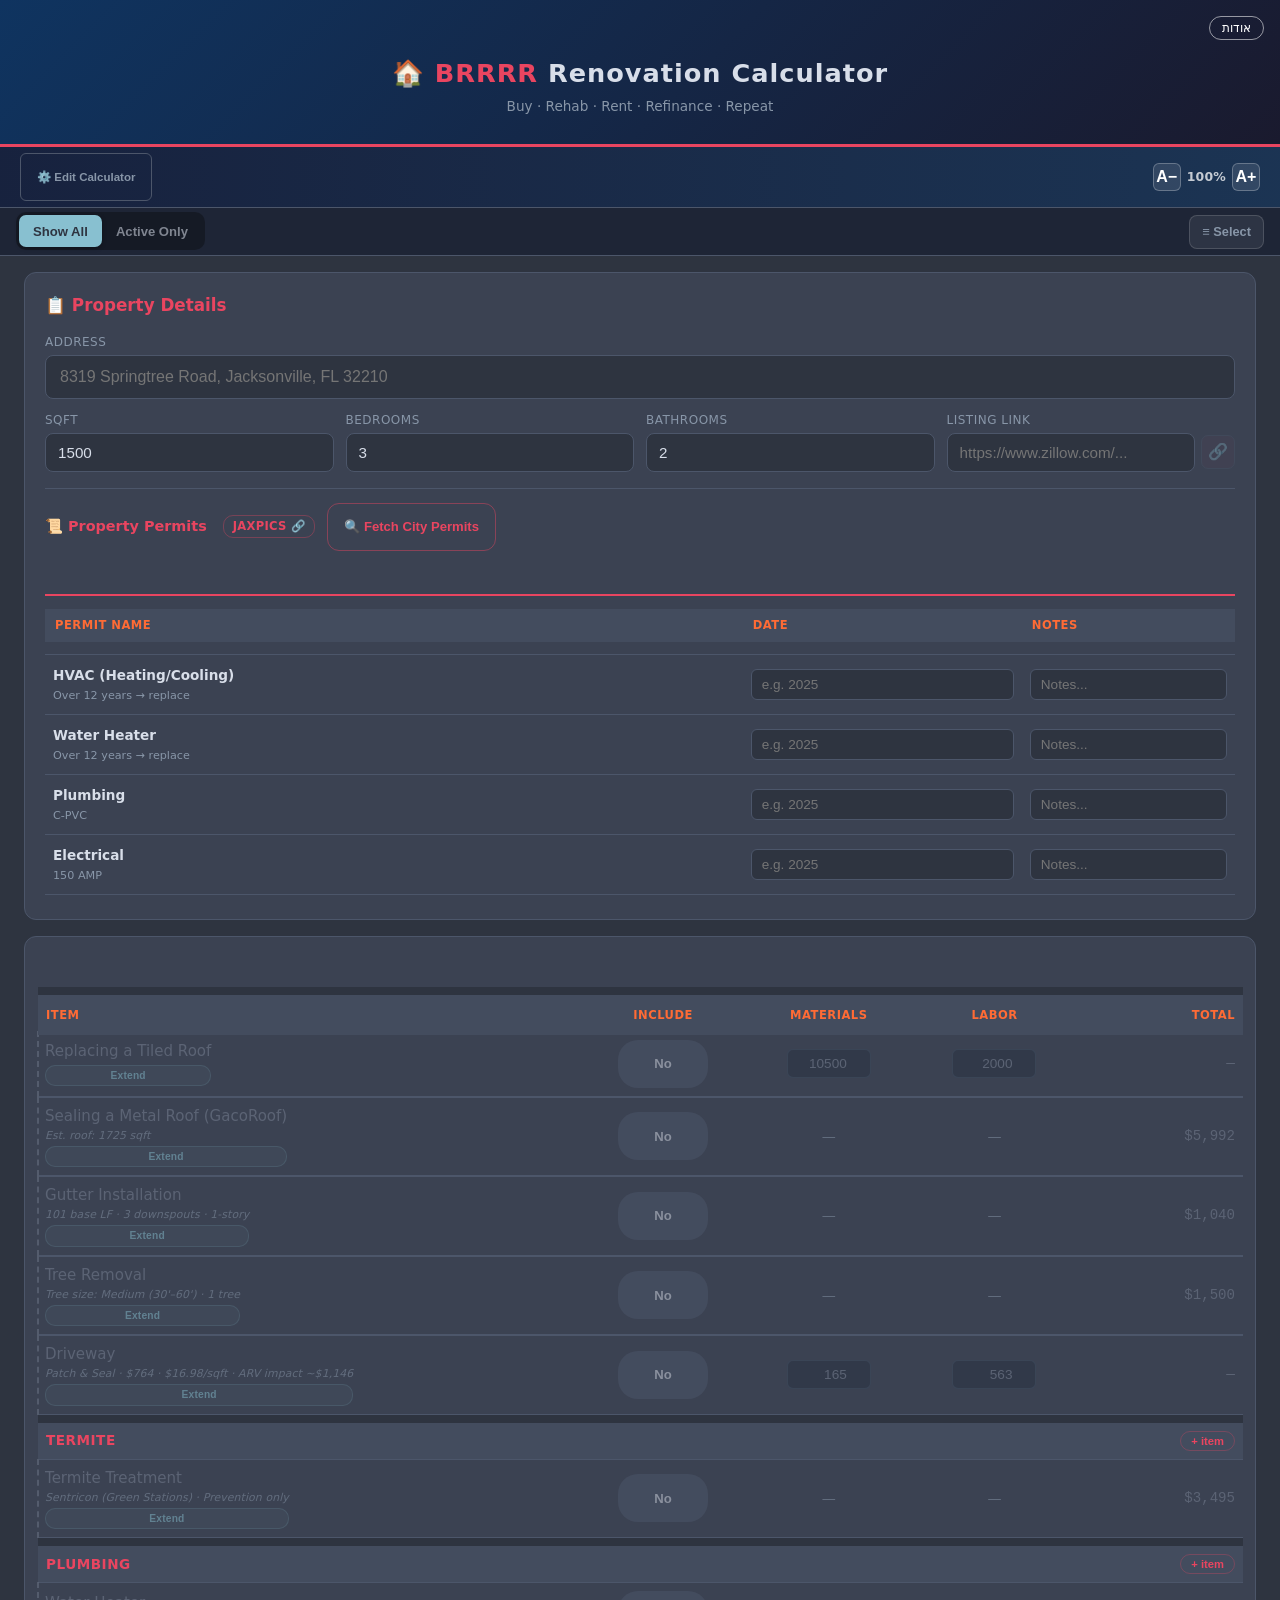
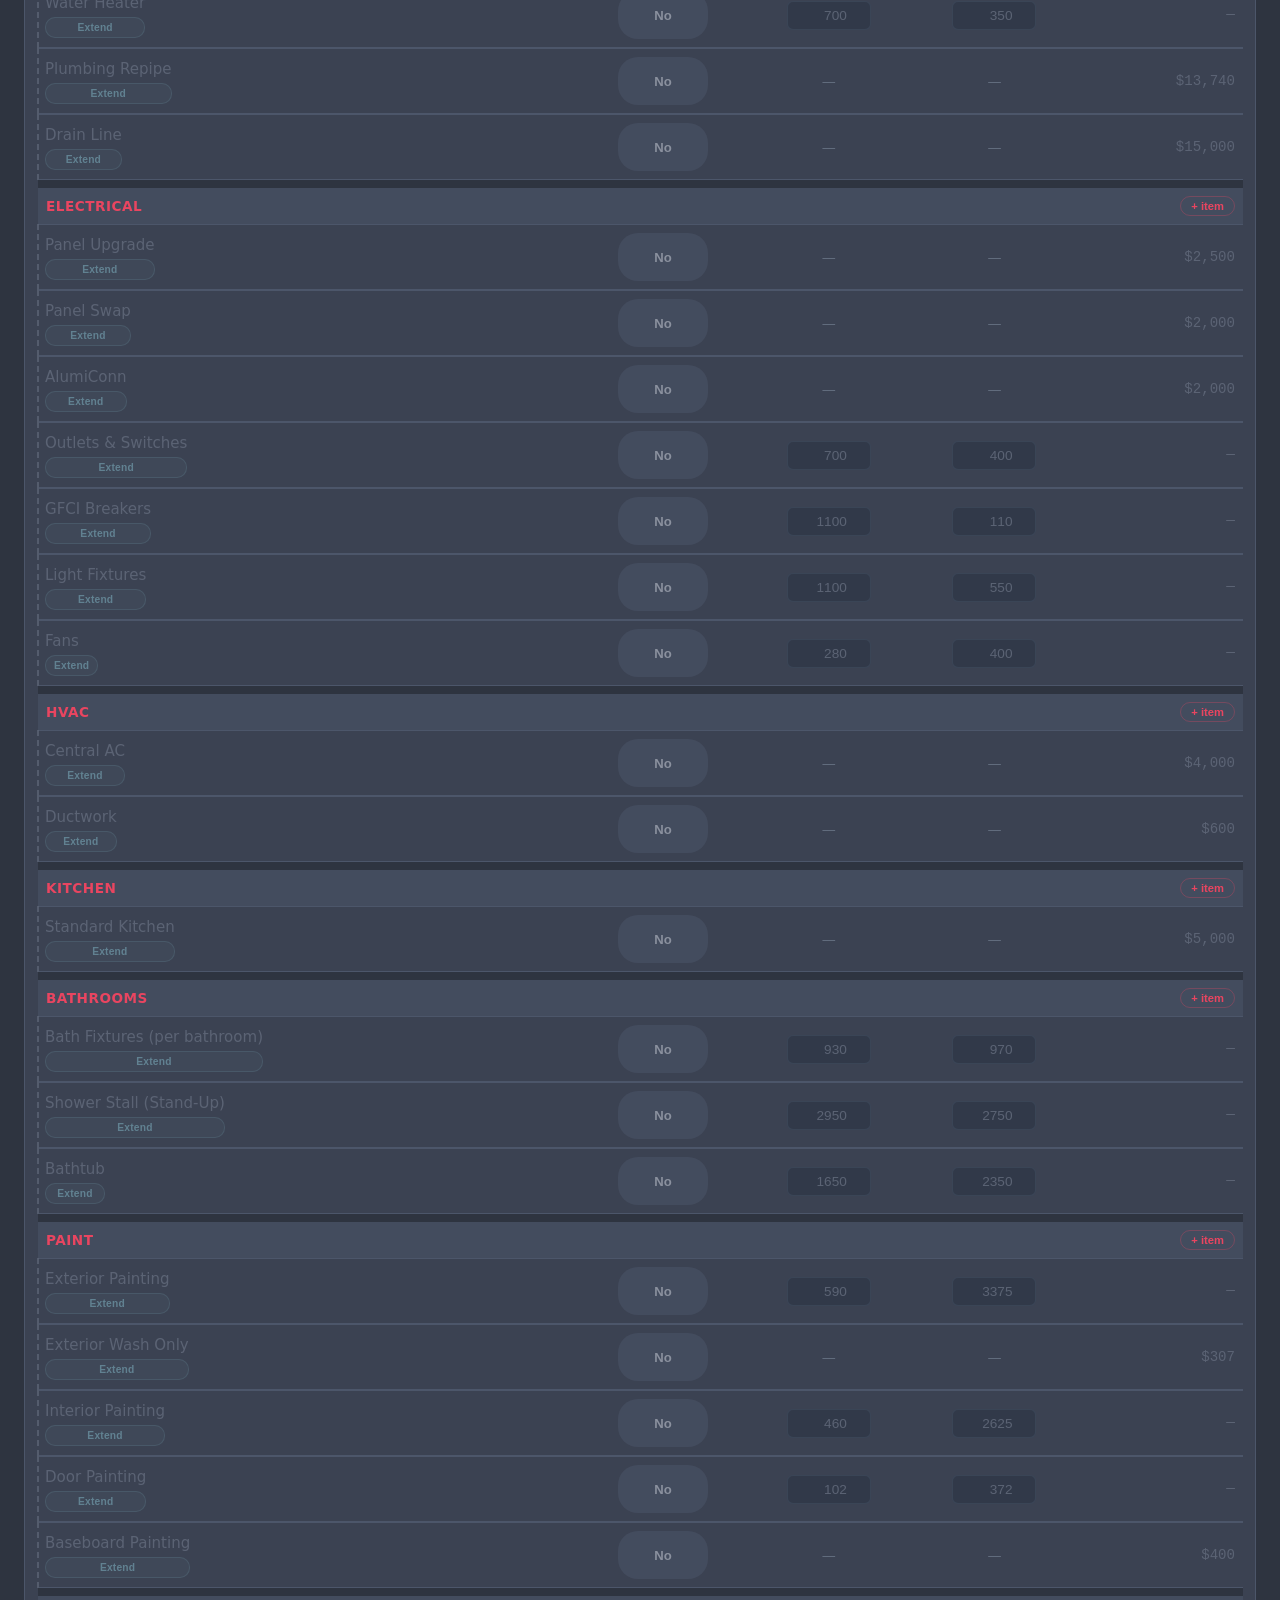
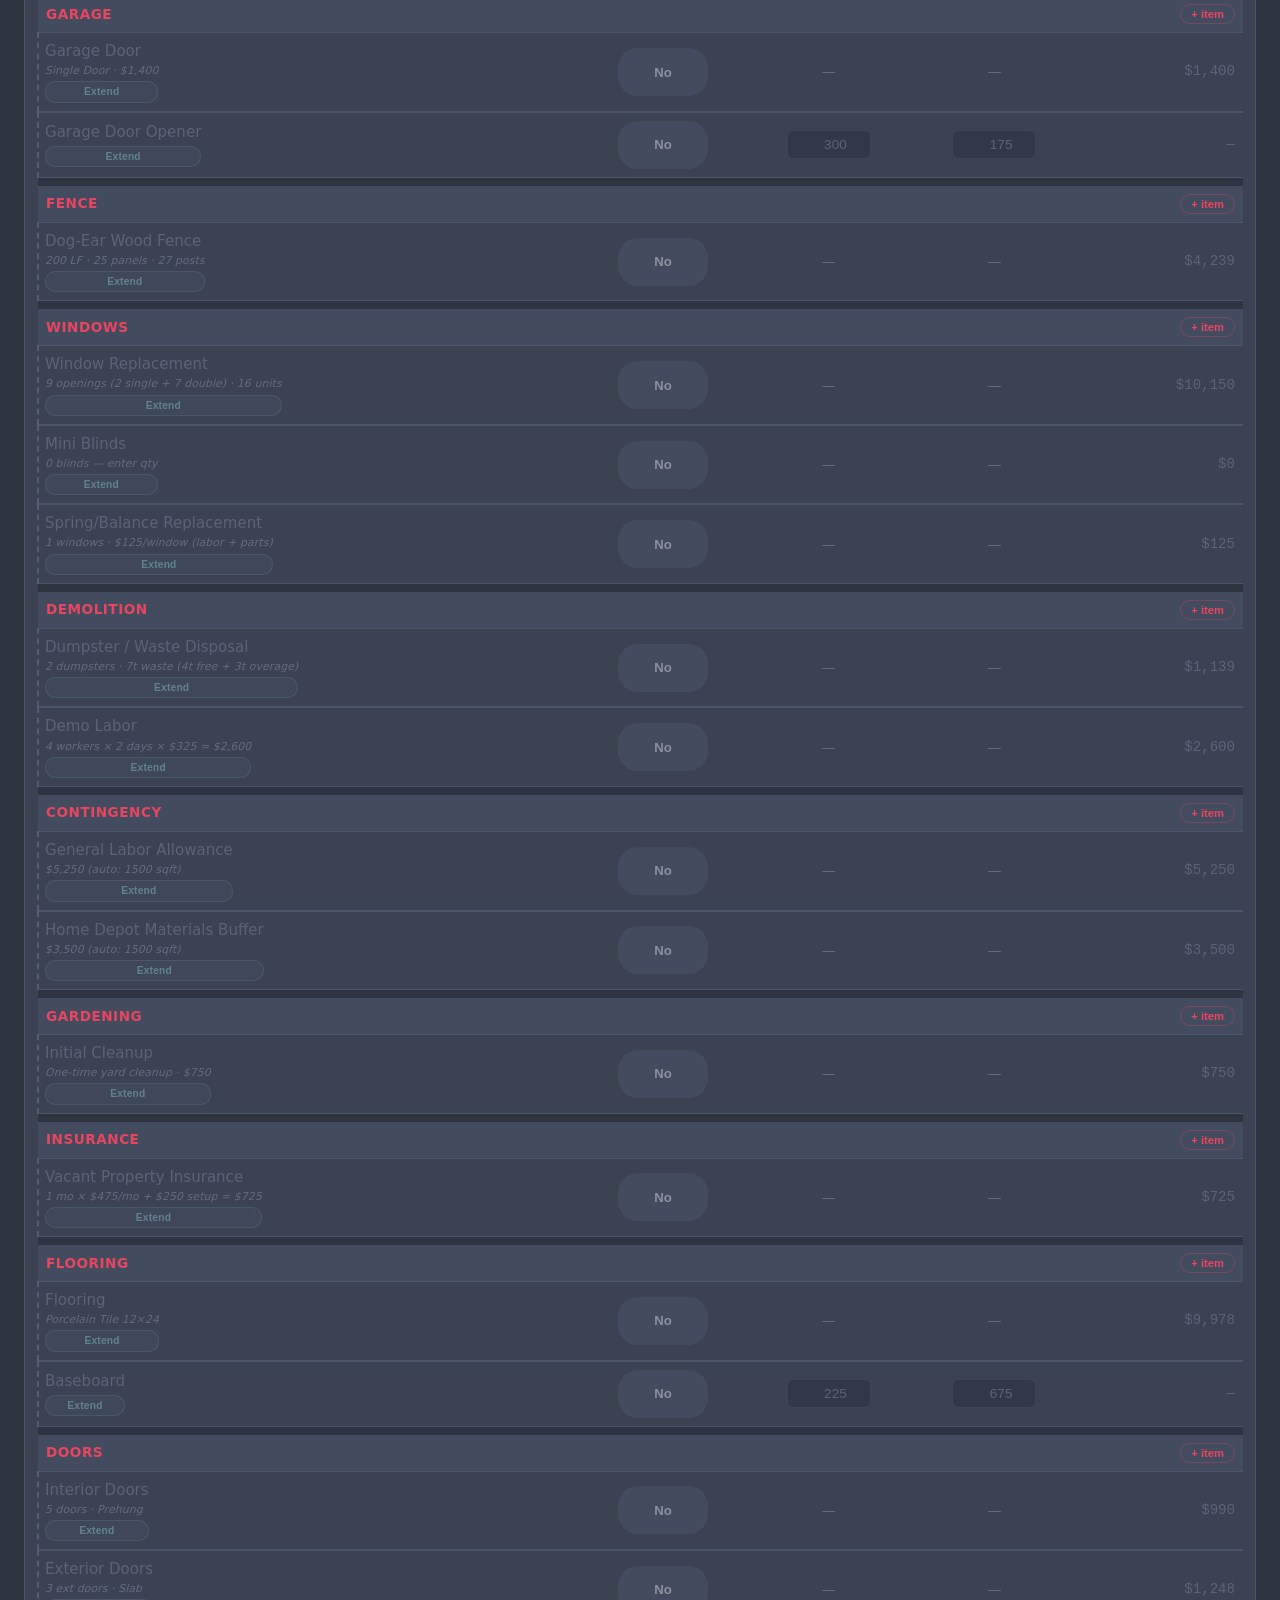
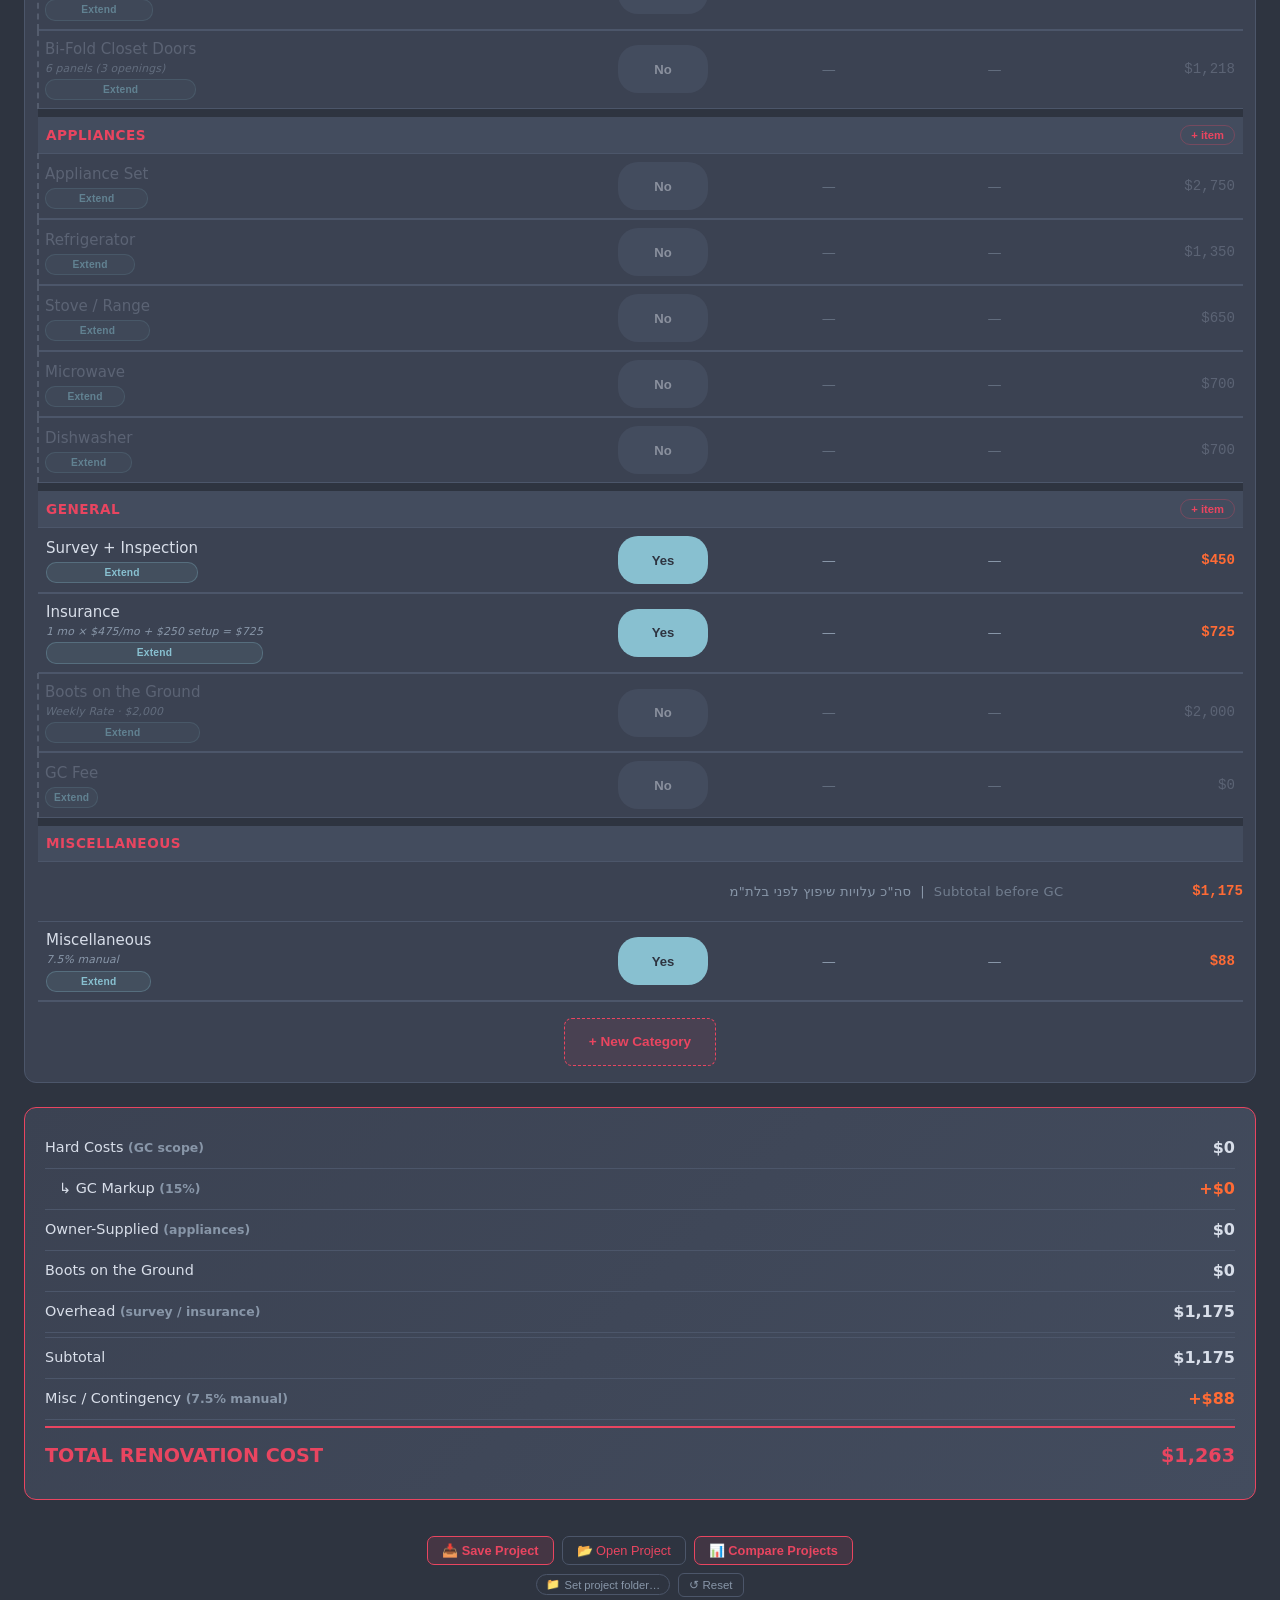
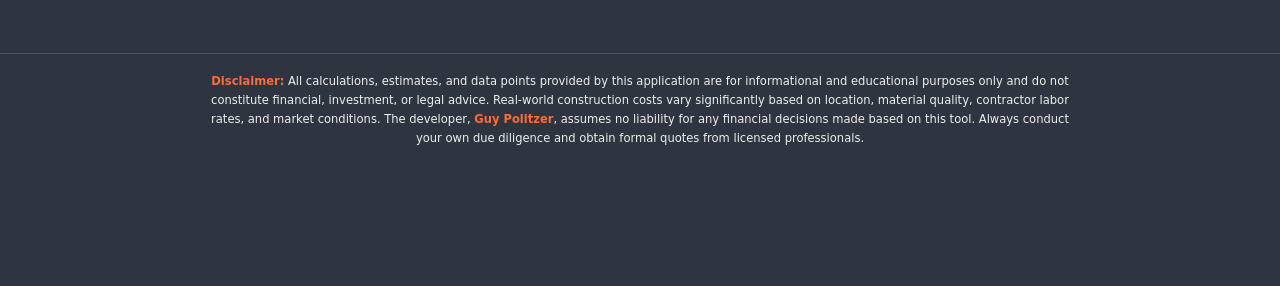
==== commit 97023a39: "Desktop: 45% item col + 13.75% each for Include/Materials/Labor/Total" ====
--- a/index.html
+++ b/index.html
@@ -33,6 +33,14 @@
 thead th:first-child,tbody td:first-child{width:100%}
 thead th:nth-child(2),thead th:nth-child(3),thead th:nth-child(4),thead th:nth-child(5),
 tbody td:nth-child(2),tbody td:nth-child(3),tbody td:nth-child(4),tbody td:nth-child(5){width:1%;white-space:nowrap}
+/* Desktop: cap item col at ~45%, spread remaining cols evenly */
+@media(min-width:601px){
+thead th:first-child,tbody td:first-child{width:45%}
+thead th:nth-child(2),tbody td:nth-child(2),
+thead th:nth-child(3),tbody td:nth-child(3),
+thead th:nth-child(4),tbody td:nth-child(4),
+thead th:nth-child(5),tbody td:nth-child(5){width:13.75%;white-space:nowrap}
+}
 tbody tr{border-bottom:1px solid var(--border);transition:background .15s}
 tbody tr:not(.formula-row):not(.cat-header):not(.add-row){height:60px}
 tbody tr:hover:not(.disabled):not(.row-inactive):not(.cat-header):not(.formula-row):not(.add-row){background:rgba(233,69,96,.04)}
@@ -177,60 +185,109 @@
   .fp-notes{min-height:50px;width:100%}
 }
 @media (max-width: 600px) {
-  /* ביטול כל הגבלה על רוחב המסך */
-  body, #main-wrapper, .container, table {
-    width: 100vw !important;
-    max-width: 100vw !important;
+  body, #main-wrapper, .container {
+    width: 100% !important;
+    max-width: 100% !important;
     margin: 0 !important;
     padding: 0 !important;
+  }
+
+  /* Prevent table-wrap from allowing horizontal scroll (clips TOTAL column) */
+  .table-wrap {
+    overflow-x: hidden !important;
+    width: 100% !important;
     box-sizing: border-box !important;
-    overflow-x: hidden;
   }
 
-  /* כפיית הטבלה למבנה טבלה קלאסי שמתרחב לכל רוחב המסך */
+  /* CRITICAL: must be display:block for display:grid on <tr> to work */
   table {
-    display: table !important;
-    width: 100vw !important;
-    table-layout: fixed !important;
+    display: block !important;
+    width: 100% !important;
+    max-width: 100% !important;
+    min-width: 0 !important;
   }
 
-  /* הגדרת העמודות באחוזים קשיחים */
-  tr.mobile-col-header th:nth-child(1), tbody td:nth-child(1) { width: 55% !important; }
-  tr.mobile-col-header th:nth-child(2), tbody td:nth-child(2) { width: 20% !important; }
-  tr.mobile-col-header th:nth-child(3), tbody td.total-cell { width: 25% !important; }
-
-  /* הסתרת עמודות דסקטופ מיותרות */
-  thead, tbody td:nth-child(3), tbody td:nth-child(4) { display: none !important; }
-
-  /* עיצוב שורות */
-  tbody tr {
-    display: table-row !important;
-    width: 100vw !important;
+  thead { display: none !important; }
+
+  tbody {
+    display: block !important;
+    width: 100% !important;
   }
 
-  tbody td {
-    display: table-cell !important;
-    vertical-align: top !important;
-    padding: 8px 4px !important;
+  tr.cat-header,
+  tr.formula-row,
+  tr.cat-subheader,
+  tr.add-row {
+    display: block !important;
+    width: 100% !important;
+    height: auto !important;
   }
 
-  /* עיצוב שם הפריט והכפתור מתחתיו */
+  tr.cat-header td {
+    display: block !important;
+    width: 100% !important;
+    box-sizing: border-box;
+  }
+
+  .cat-add-btn { white-space: nowrap !important; }
+
+  tr.mobile-col-header,
+  tbody tr:not(.cat-header):not(.formula-row):not(.cat-subheader):not(.add-row) {
+    display: grid !important;
+    /* minmax(0,1fr) prevents col 1 from forcing overflow when content is wide */
+    grid-template-columns: minmax(0, 1fr) 90px 80px !important;
+    width: 100% !important;
+    box-sizing: border-box !important;
+    align-items: center !important;
+    padding: 12px 6px !important;
+    height: auto !important;        /* override global height:60px */
+    min-height: 56px !important;
+  }
+
+  /* Override global width:100% on td:first-child (would overflow grid) */
   tbody td:first-child {
     display: flex !important;
     flex-direction: column !important;
-    align-items: flex-start !important;
+    gap: 6px !important;
+    min-width: 0 !important;
+    width: auto !important;
+    padding-right: 8px !important;
+    align-self: start !important;
+    word-break: break-word;
+    overflow-wrap: break-word;
   }
 
+  tbody td:nth-child(2) {
+    justify-self: center !important;
+    align-self: center !important;
+    width: auto !important;
+  }
+
+  tbody td.total-cell {
+    justify-self: end !important;
+    align-self: center !important;
+    padding-right: 8px !important;
+    width: auto !important;
+    font-weight: bold;
+    white-space: nowrap;
+    text-align: right;
+  }
+
+  tbody td:nth-child(3), tbody td:nth-child(4) { display: none !important; }
+
+  /* Align INCLUDE header centered, TOTAL header right (matches data cells) */
+  tr.mobile-col-header th:nth-child(2) { text-align: center; }
+  tr.mobile-col-header th:last-child { text-align: right; padding-right: 8px; }
+
   .extend-btn {
-    display: block !important;
-    margin-top: 5px !important;
-    width: 70px !important;
-  }
-
-  /* יישור ה-Total לימין */
-  tbody td.total-cell {
-    text-align: right !important;
-    padding-right: 15px !important;
+    width: fit-content !important;
+    min-width: 60px !important;
+    padding: 4px 10px !important;
+    font-size: 0.75rem !important;
+    border-radius: 12px !important;
+    background: rgba(255,255,255,0.1) !important;
+    border: 1px solid rgba(255,255,255,0.2) !important;
+    margin: 0 !important;
   }
 }
 @media(max-width:400px){
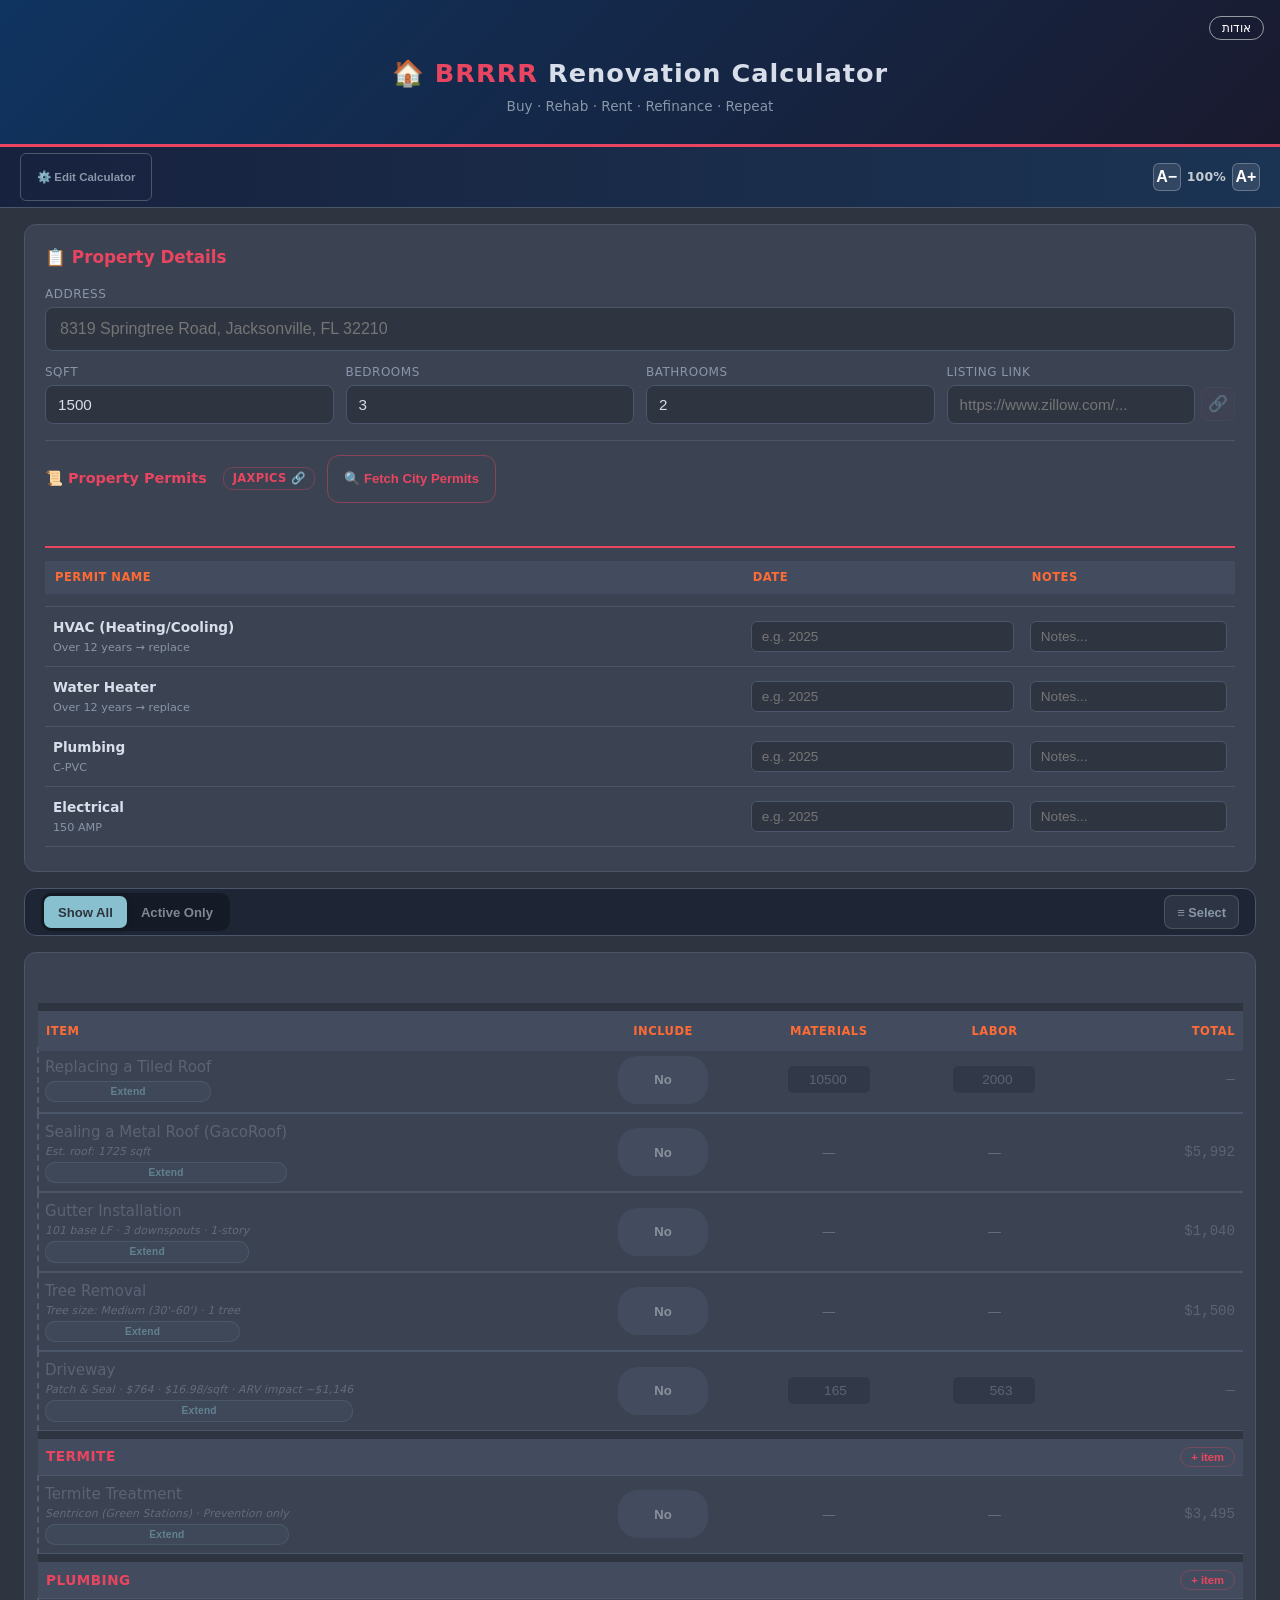
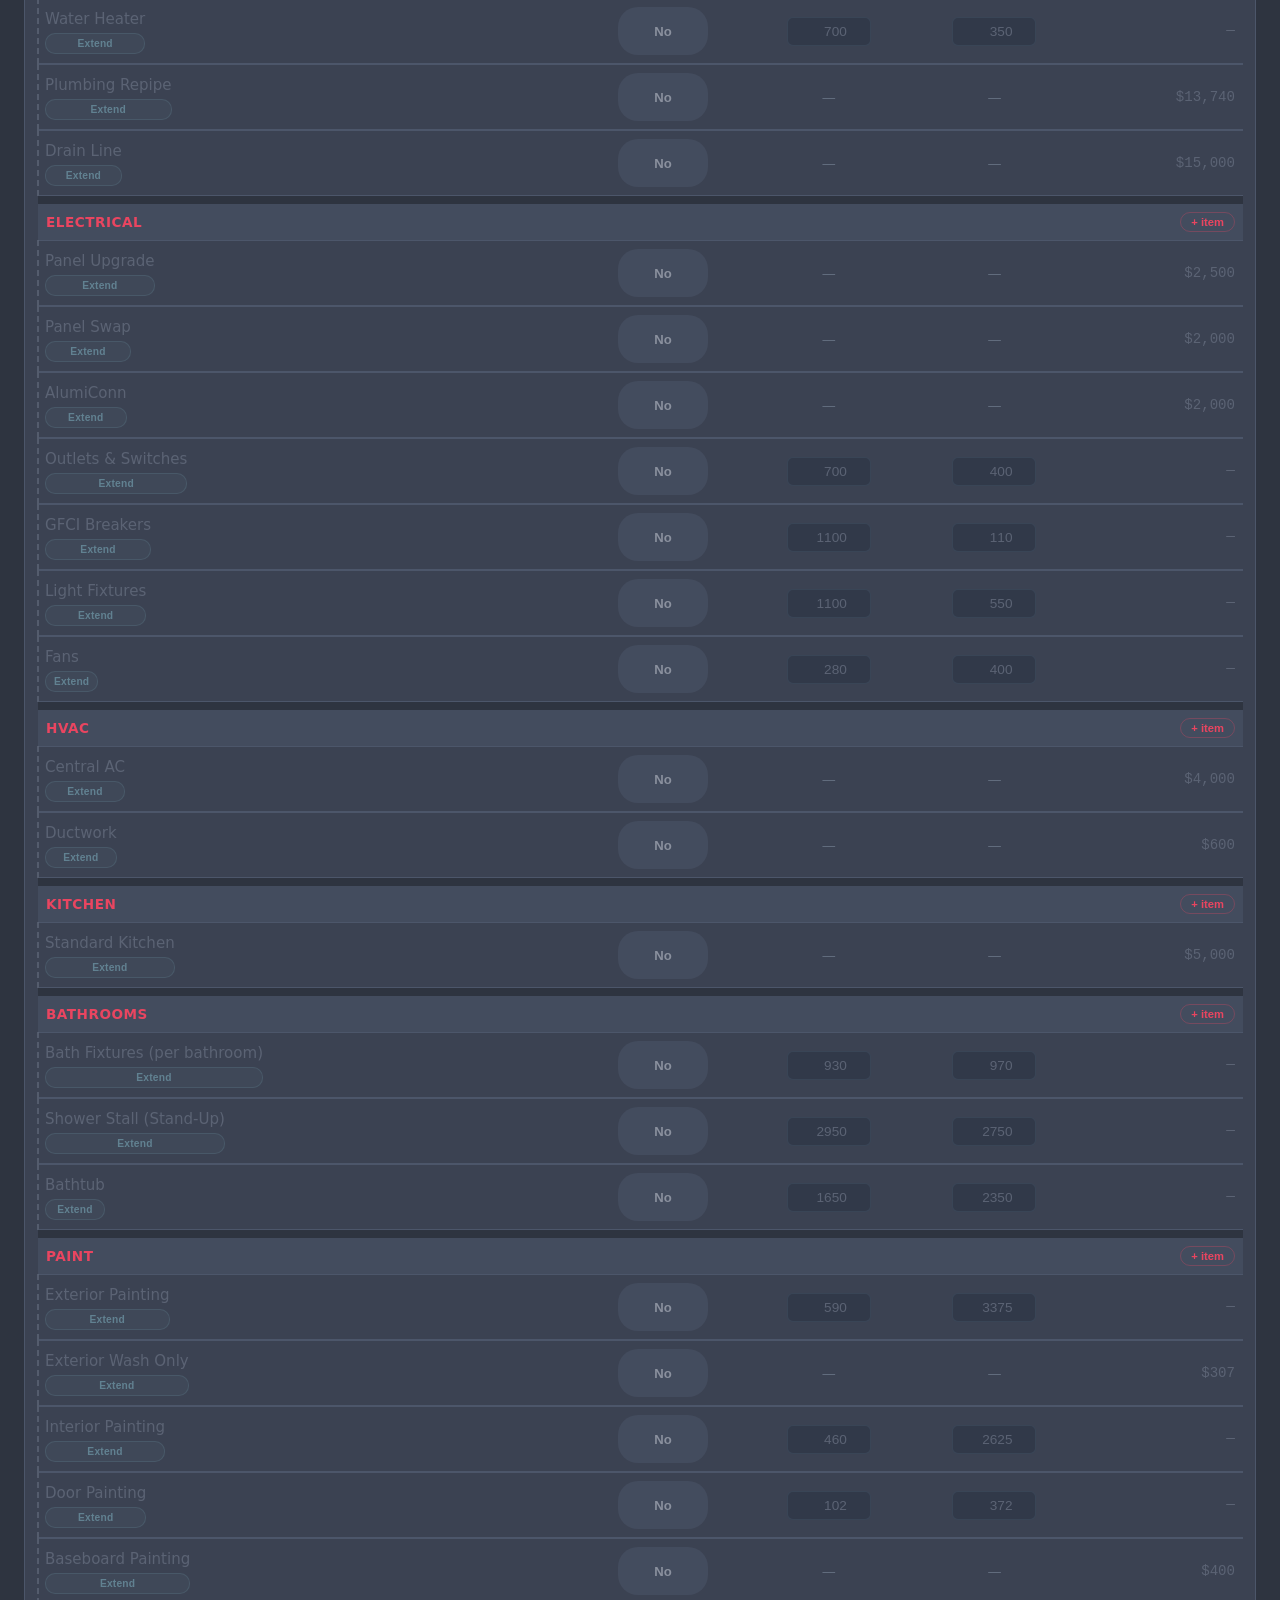
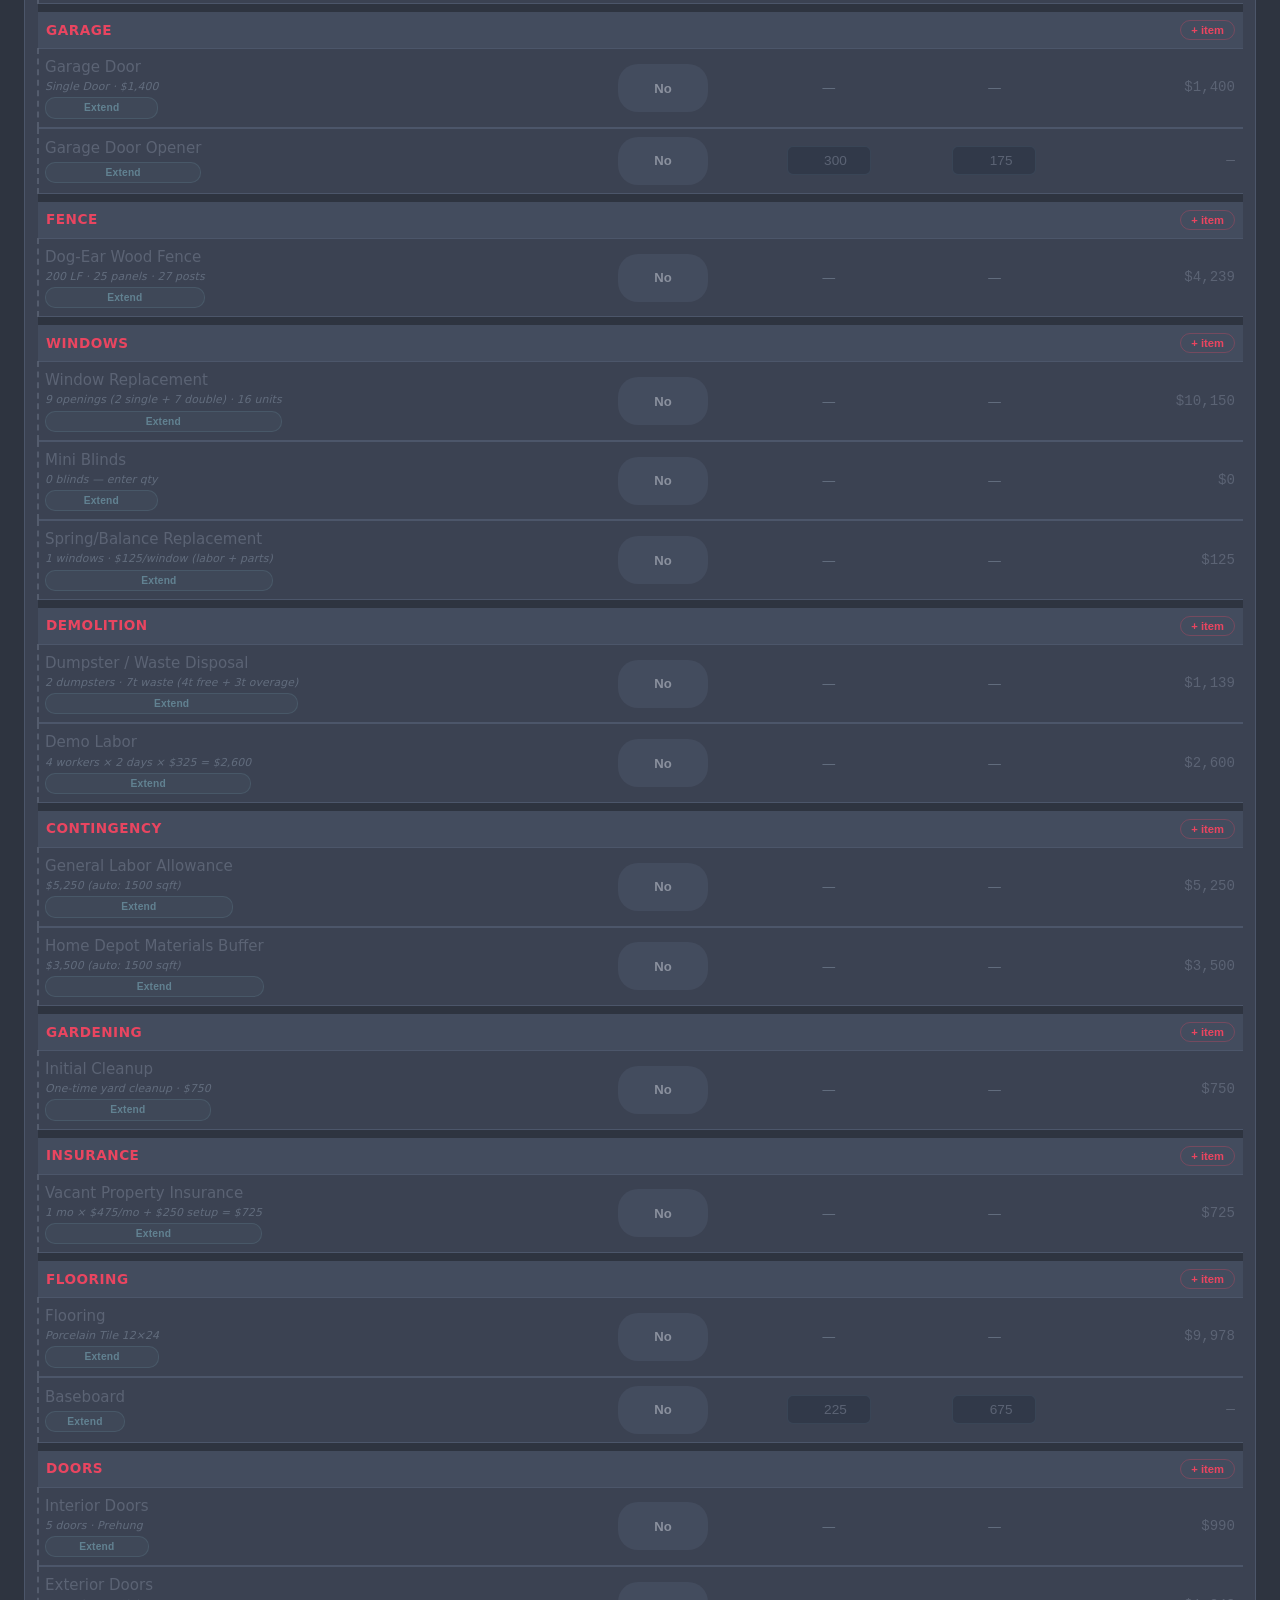
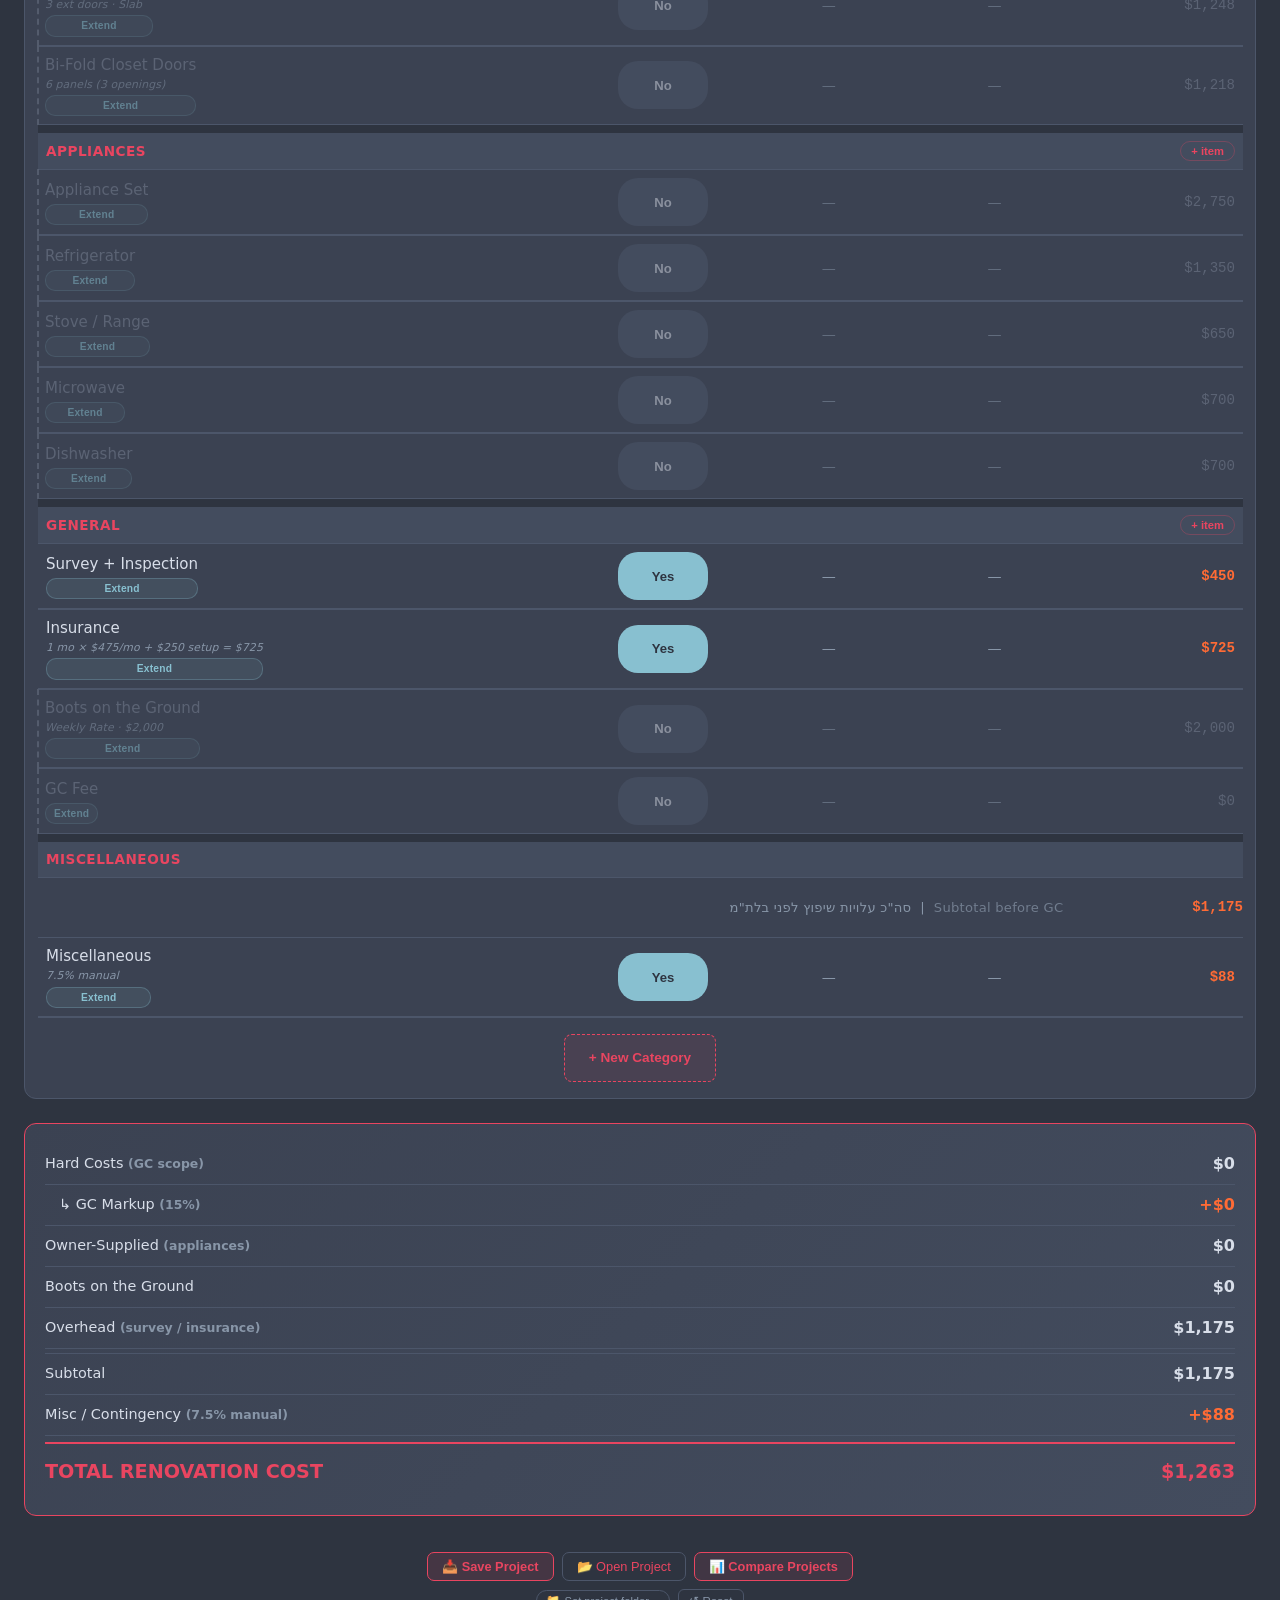
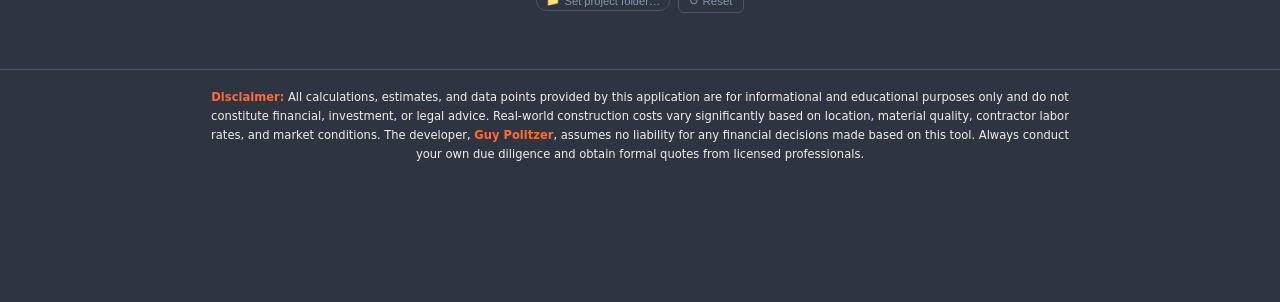
==== commit 0b4c19d3: "Move focus toolbar to inline position above item table" ====
--- a/index.html
+++ b/index.html
@@ -4,377 +4,7 @@
 <meta charset="UTF-8">
 <meta name="viewport" content="width=device-width, initial-scale=1.0">
 <title>BRRRR Renovation Cost Calculator</title>
-<style>
-*{margin:0;padding:0;box-sizing:border-box}
-html{font-size:16px}
-input,select,textarea{font-size:16px}
-:root{--bg:#2e3440;--card:#3b4252;--card2:#434c5e;--orange:#e94560;--orange2:#ff6b35;--text:#d8dee9;--muted:#8896a8;--border:#4c566a;--input-bg:#2e3440;--yes:#a3be8c;--no:#bf616a}
-html{overflow-x:hidden}
-body{font-family:'Segoe UI',system-ui,-apple-system,sans-serif;background:var(--bg);color:var(--text);min-height:100vh;padding:0 0 120px;overflow-x:hidden;max-width:100vw;line-height:1.5}
-header{background:linear-gradient(135deg,#0f3460,#1a1a2e);padding:36px 20px 28px;text-align:center;border-bottom:3px solid var(--orange)}
-header h1{font-size:1.6rem;font-weight:800;letter-spacing:1px;margin-top:1.1rem}
-header h1 span{color:var(--orange)}
-header p{color:var(--muted);font-size:.85rem;margin-top:4px}
-.container{max-width:1400px;width:100%;margin:0 auto;padding:16px 24px;display:flex;flex-direction:column;gap:16px}
-
-.prop-card{background:var(--card);border-radius:12px;padding:20px;border:1px solid var(--border)}
-.prop-card h2{font-size:1.05rem;color:var(--orange);margin-bottom:14px;display:flex;align-items:center;gap:8px}
-.prop-grid{display:grid;grid-template-columns:repeat(auto-fit,minmax(180px,1fr));gap:12px}
-.field label{display:block;font-size:.75rem;color:var(--muted);margin-bottom:4px;text-transform:uppercase;letter-spacing:.5px}
-.field input{width:100%;padding:10px 12px;background:var(--input-bg);border:1px solid var(--border);border-radius:8px;color:var(--text);font-size:.95rem;transition:border .2s}
-.field input:focus{outline:none;border-color:var(--orange)}
-
-.table-wrap{overflow-x:auto;-webkit-overflow-scrolling:touch;margin-bottom:4px;max-width:100%}
-table{width:100%;border-collapse:collapse}
-thead th{background:var(--card2);padding:10px 8px;font-size:.72rem;text-transform:uppercase;letter-spacing:.5px;color:var(--orange2);text-align:center;position:sticky;top:48px;border-bottom:2px solid var(--orange);z-index:2}
-thead th:first-child{text-align:left}
-thead th:last-child{text-align:right}
-/* Greedy-column pattern: item col expands, all others shrink to content */
-thead th:first-child,tbody td:first-child{width:100%}
-thead th:nth-child(2),thead th:nth-child(3),thead th:nth-child(4),thead th:nth-child(5),
-tbody td:nth-child(2),tbody td:nth-child(3),tbody td:nth-child(4),tbody td:nth-child(5){width:1%;white-space:nowrap}
-/* Desktop: cap item col at ~45%, spread remaining cols evenly */
-@media(min-width:601px){
-thead th:first-child,tbody td:first-child{width:45%}
-thead th:nth-child(2),tbody td:nth-child(2),
-thead th:nth-child(3),tbody td:nth-child(3),
-thead th:nth-child(4),tbody td:nth-child(4),
-thead th:nth-child(5),tbody td:nth-child(5){width:13.75%;white-space:nowrap}
-}
-tbody tr{border-bottom:1px solid var(--border);transition:background .15s}
-tbody tr:not(.formula-row):not(.cat-header):not(.add-row){height:60px}
-tbody tr:hover:not(.disabled):not(.row-inactive):not(.cat-header):not(.formula-row):not(.add-row){background:rgba(233,69,96,.04)}
-tbody td{padding:8px;text-align:center;font-size:.88rem;vertical-align:middle}
-tbody td:first-child{text-align:left;padding-right:16px;line-height:1.4}
-
-/* Category header */
-tr.cat-header{background:var(--card2);border-top:8px solid var(--bg)}
-tr.cat-header td{padding:0}
-.cat-bar{display:flex;align-items:center;justify-content:space-between;padding:8px 8px}
-.cat-bar .cat-name{font-weight:700;font-size:.85rem;color:var(--orange);letter-spacing:.5px}
-.cat-bar .cat-actions{display:flex;gap:6px;align-items:center}
-.cat-add-btn{background:none;border:1px solid rgba(233,69,96,.3);color:var(--orange);padding:3px 10px;border-radius:12px;cursor:pointer;font-size:.7rem;font-weight:600;transition:all .15s}
-.cat-add-btn:hover{background:rgba(233,69,96,.15);border-color:var(--orange)}
-.cat-del-btn{background:none;border:none;color:var(--no);cursor:pointer;font-size:.75rem;opacity:.4;transition:opacity .15s;padding:3px 6px}
-.cat-del-btn:hover{opacity:1}
-tr.mobile-col-header{display:none}
-/* Cat sub-header — thin action strip below section title */
-tr.cat-subheader{background:rgba(46,52,64,.55)}
-tr.cat-subheader td{padding:2px 8px;border-bottom:1px solid rgba(76,86,106,.35)}
-tr.cat-subheader td:last-child{text-align:right}
-
-/* Disabled / muted row */
-tr.disabled td{color:#7b8496}
-tr.disabled .total-cell{color:#7b8496!important}
-tr.disabled .money-input{pointer-events:none;color:#7b8496;border-color:rgba(107,138,170,.25);background:rgba(13,27,42,.4)}
-tr.row-muted{opacity:0.5}
-/* .row-inactive — semantic class for 'No' rows (replaces disabled+row-muted combo) */
-tr.row-inactive{opacity:0.5}
-tr.row-inactive td{color:#7b8496;font-weight:400}
-tr.row-inactive .total-cell{color:#7b8496!important}
-tr.row-inactive .money-input{pointer-events:none;color:#7b8496;border-color:rgba(107,138,170,.25);background:rgba(13,27,42,.4)}
-/* Dashed left border on first cell — signals 'addable' item */
-tr.row-inactive td:first-child{border-left:2px dashed rgba(123,132,150,.4);padding-left:6px}
-/* Hover/tap — high-contrast activation hint */
-tr.row-inactive:hover{background:rgba(136,192,208,.09);opacity:.82}
-tr.row-inactive:hover td{color:#c8cfd9!important;font-weight:500}
-tr.row-inactive:hover .total-cell{color:#88c0d0!important}
-tr.row-inactive:hover td:first-child{border-left-color:rgba(136,192,208,.7)}
-
-/* Toggle */
-.toggle-btn{display:inline-flex;align-items:center;justify-content:center;padding:3px 11px;border-radius:20px;border:none;cursor:pointer;font-size:.82rem;font-weight:700;transition:all .2s;min-height:48px;min-width:90px}
-.toggle-btn.yes{background:#88c0d0;color:#2e3440;font-weight:800}
-.toggle-btn.no{background:#4c566a;color:#d8dee9}
-.toggle-btn:hover{filter:brightness(1.15)}
-.toggle-btn:active{transform:scale(0.95)}
-
-/* Money inputs */
-.money-input{width:84px;padding:6px 8px;background:var(--input-bg);border:1px solid var(--border);border-radius:6px;color:var(--text);font-size:.85rem;text-align:right;transition:border .2s;font-variant-numeric:tabular-nums}
-.money-input:focus{outline:none;border-color:var(--orange);background:#101d30}
-.money-input.user-edited{border-color:var(--orange2);background:#1a1510}
-.money-input::-webkit-inner-spin-button{opacity:0;width:0}
-.total-cell{font-weight:700;color:var(--orange2);font-variant-numeric:tabular-nums;font-family:'JetBrains Mono','Consolas','Courier New',monospace;text-align:right}
-
-/* Item cell */
-.item-cell{display:flex;align-items:center;gap:6px}
-.item-info{display:flex;flex-direction:column;min-width:0}
-.item-info>span:first-child,.item-cell>span{font-size:.94rem}
-.item-hint{font-size:.68rem;color:var(--muted);margin-top:2px;line-height:1.3;font-style:italic;letter-spacing:.1px}
-.extend-btn{display:inline-block;background:rgba(136,192,208,.1);border:1px solid rgba(136,192,208,.28);color:#88c0d0;padding:2px 8px;border-radius:10px;cursor:pointer;font-size:.64rem;font-weight:600;letter-spacing:.2px;line-height:1.5;transition:all .15s;margin-top:3px;white-space:nowrap;flex-shrink:0}
-.extend-btn:hover{background:rgba(136,192,208,.22);border-color:#88c0d0}
-.extend-btn.open{background:rgba(136,192,208,.25);border-color:#88c0d0;color:#a3cfd8}
-.reset-btn{background:none;border:none;color:var(--orange2);cursor:pointer;font-size:.72rem;padding:2px 6px;border-radius:4px;transition:color .2s;font-weight:600;white-space:nowrap}
-.reset-btn:hover{color:var(--orange)}
-.del-btn{background:none;border:none;color:var(--no);cursor:pointer;font-size:.8rem;opacity:.4;transition:opacity .15s;padding:2px;flex-shrink:0}
-.del-btn:hover{opacity:1}
-
-/* Formula panel */
-.formula-row td{padding:0!important;border:none!important}
-.formula-panel{background:#0d1b2a;border-left:3px solid var(--orange);margin:0 8px 6px 30px;border-radius:0 8px 8px 0;padding:12px 16px;display:none;animation:slideDown .2s ease;max-width:100%;overflow:hidden;box-sizing:border-box}
-.formula-panel.open{display:block}
-@keyframes slideDown{from{opacity:0;transform:translateY(-6px)}to{opacity:1;transform:translateY(0)}}
-.fp-layout{display:flex;gap:14px;align-items:stretch}
-.fp-left{flex:1;min-width:0;overflow:hidden}
-.fp-right{width:380px;flex-shrink:0;display:flex;flex-direction:column;min-width:0}
-.fp-right .fp-label{margin-bottom:6px}
-.fp-notes{flex:1;min-height:60px;width:100%;padding:8px 10px;background:rgba(0,0,0,.25);border:1px solid var(--border);border-radius:6px;color:var(--text);font-size:.8rem;font-family:'Segoe UI',system-ui,sans-serif;line-height:1.5;resize:none;transition:border .2s;overflow-wrap:break-word;word-break:break-word;white-space:pre-wrap;overflow-x:hidden;overflow-y:auto;touch-action:pan-y;box-sizing:border-box}
-.fp-notes:focus{outline:none;border-color:var(--orange);background:rgba(0,0,0,.35)}
-.fp-notes::placeholder{color:var(--muted);font-style:italic}
-.fp-desc{color:var(--muted);font-size:.78rem;margin-bottom:8px}
-.fp-section{margin-bottom:10px}
-.fp-label{font-size:.7rem;text-transform:uppercase;letter-spacing:.5px;color:var(--orange);margin-bottom:4px;font-weight:700}
-.fp-formula{font-family:'Courier New',monospace;font-size:.82rem;color:var(--orange2);background:rgba(0,0,0,.25);padding:8px 12px;border-radius:6px;line-height:1.9;white-space:pre-wrap;overflow-wrap:break-word;word-break:break-word;overflow:hidden}
-
-/* Param inputs inside formula panels */
-.param-input{min-width:6ch;width:auto;padding:2px 6px;background:rgba(233,69,96,.12);border:1px solid var(--orange);border-radius:4px;color:var(--orange2);font-family:'Courier New',monospace;font-size:.82rem;text-align:center;transition:all .2s}
-.param-input:focus{outline:none;border-color:var(--orange2);background:rgba(233,69,96,.25);box-shadow:0 0 6px rgba(233,69,96,.3)}
-.param-input::-webkit-inner-spin-button{opacity:0;width:0}
-/* Tree size select */
-.tree-size-sel{padding:4px 10px;background:#0d2137;border:1px solid #2d5070;border-radius:4px;color:#c8e8ff;font-family:'Segoe UI',system-ui,sans-serif;font-size:.83rem;cursor:pointer;transition:all .2s}
-.tree-size-sel:focus{outline:none;border-color:var(--orange2);background:#102840}
-.tree-size-sel option{background:#0d2137;color:#c8e8ff}
-.tree-breakdown{display:grid;grid-template-columns:auto 1fr auto;gap:4px 10px;align-items:center;margin-top:6px}
-.tree-breakdown .tb-label{font-size:.8rem;color:var(--muted)}
-.tree-breakdown .tb-range{font-size:.75rem;color:var(--muted);font-style:italic}
-
-/* Custom row */
-tr.custom-row{background:rgba(233,69,96,.03)}
-.custom-name-input{background:var(--input-bg);border:1px solid var(--border);border-radius:6px;color:var(--text);padding:5px 8px;font-size:.85rem;width:100%;min-width:100px}
-.custom-name-input:focus{outline:none;border-color:var(--orange)}
-.custom-cat-name{background:var(--input-bg);border:1px solid var(--border);border-radius:6px;color:var(--orange);padding:4px 10px;font-size:.82rem;font-weight:700;min-width:80px}
-.custom-cat-name:focus{outline:none;border-color:var(--orange)}
-
-/* Add new category */
-.new-cat-area{text-align:center;padding:12px 0 4px}
-.add-cat-btn{background:rgba(233,69,96,.08);border:1px dashed var(--orange);color:var(--orange);padding:12px 24px;border-radius:8px;cursor:pointer;font-size:.85rem;font-weight:600;transition:all .2s;min-height:48px}
-.add-cat-btn:hover{background:rgba(233,69,96,.18);border-style:solid}
-
-/* Summary */
-.summary-card{background:linear-gradient(135deg,var(--card),var(--card2));border-radius:12px;padding:20px;border:1px solid var(--orange);margin-top:8px}
-.summary-row{display:flex;justify-content:space-between;align-items:center;padding:8px 0;border-bottom:1px solid var(--border)}
-.summary-row:last-child{border:none;padding-top:14px;margin-top:6px;border-top:2px solid var(--orange)}
-.summary-row span:first-child{font-size:.9rem}
-.summary-row span:last-child{font-weight:700;font-size:1rem;font-variant-numeric:tabular-nums}
-.summary-row:last-child span{font-size:1.2rem;color:var(--orange)}
-.summary-row .pct{font-size:.75rem;color:var(--muted);margin-left:6px}
-.toggle-row{display:flex;align-items:center;gap:10px;margin-bottom:4px}
-.toggle-row label{font-size:.85rem;color:var(--muted)}
-
-/* Permits table */
-.permits-section{margin-top:16px;border-top:1px solid var(--border);padding-top:14px}
-.permits-section h3{font-size:.9rem;color:var(--orange);margin-bottom:10px;display:flex;align-items:center;gap:6px}
-.permits-table{width:100%;border-collapse:collapse}
-.permits-table thead th{background:var(--card2);padding:8px 10px;font-size:.72rem;text-transform:uppercase;letter-spacing:.5px;color:var(--orange2);text-align:left;border-bottom:2px solid var(--orange)}
-.permits-table tbody tr{border-bottom:1px solid var(--border);transition:background .15s}
-.permits-table tbody tr:hover{background:rgba(233,69,96,.04)}
-.permits-table td{padding:6px 8px;vertical-align:middle}
-.permit-input{width:100%;padding:7px 10px;background:var(--input-bg);border:1px solid var(--border);border-radius:6px;color:var(--text);font-size:.85rem;transition:border .2s}
-.permit-input:focus{outline:none;border-color:var(--orange)}
-.permit-name{color:var(--text);font-size:.85rem;font-weight:600}
-.permit-hint{font-size:.7rem;color:var(--muted);margin-top:2px}
-.permit-status{font-size:.7rem;padding:2px 8px;border-radius:10px;font-weight:600;display:inline-block;margin-top:3px}
-.permit-status.ok{background:rgba(0,200,83,.15);color:var(--yes)}
-.permit-status.warn{background:rgba(255,165,0,.15);color:#ffa500}
-.permit-status.na{background:rgba(136,136,136,.15);color:var(--muted)}
-
-@media(max-width:768px){
-  .container{padding:12px 14px}
-  .money-input{width:76px;font-size:.82rem}
-  .fp-layout{flex-direction:column}
-  .fp-right{width:100%;min-width:0}
-  .fp-notes{min-height:50px;width:100%}
-}
-@media (max-width: 600px) {
-  body, #main-wrapper, .container {
-    width: 100% !important;
-    max-width: 100% !important;
-    margin: 0 !important;
-    padding: 0 !important;
-  }
-
-  /* Prevent table-wrap from allowing horizontal scroll (clips TOTAL column) */
-  .table-wrap {
-    overflow-x: hidden !important;
-    width: 100% !important;
-    box-sizing: border-box !important;
-  }
-
-  /* CRITICAL: must be display:block for display:grid on <tr> to work */
-  table {
-    display: block !important;
-    width: 100% !important;
-    max-width: 100% !important;
-    min-width: 0 !important;
-  }
-
-  thead { display: none !important; }
-
-  tbody {
-    display: block !important;
-    width: 100% !important;
-  }
-
-  tr.cat-header,
-  tr.formula-row,
-  tr.cat-subheader,
-  tr.add-row {
-    display: block !important;
-    width: 100% !important;
-    height: auto !important;
-  }
-
-  tr.cat-header td {
-    display: block !important;
-    width: 100% !important;
-    box-sizing: border-box;
-  }
-
-  .cat-add-btn { white-space: nowrap !important; }
-
-  tr.mobile-col-header,
-  tbody tr:not(.cat-header):not(.formula-row):not(.cat-subheader):not(.add-row) {
-    display: grid !important;
-    /* minmax(0,1fr) prevents col 1 from forcing overflow when content is wide */
-    grid-template-columns: minmax(0, 1fr) 90px 80px !important;
-    width: 100% !important;
-    box-sizing: border-box !important;
-    align-items: center !important;
-    padding: 12px 6px !important;
-    height: auto !important;        /* override global height:60px */
-    min-height: 56px !important;
-  }
-
-  /* Override global width:100% on td:first-child (would overflow grid) */
-  tbody td:first-child {
-    display: flex !important;
-    flex-direction: column !important;
-    gap: 6px !important;
-    min-width: 0 !important;
-    width: auto !important;
-    padding-right: 8px !important;
-    align-self: start !important;
-    word-break: break-word;
-    overflow-wrap: break-word;
-  }
-
-  tbody td:nth-child(2) {
-    justify-self: center !important;
-    align-self: center !important;
-    width: auto !important;
-  }
-
-  tbody td.total-cell {
-    justify-self: end !important;
-    align-self: center !important;
-    padding-right: 8px !important;
-    width: auto !important;
-    font-weight: bold;
-    white-space: nowrap;
-    text-align: right;
-  }
-
-  tbody td:nth-child(3), tbody td:nth-child(4) { display: none !important; }
-
-  /* Align INCLUDE header centered, TOTAL header right (matches data cells) */
-  tr.mobile-col-header th:nth-child(2) { text-align: center; }
-  tr.mobile-col-header th:last-child { text-align: right; padding-right: 8px; }
-
-  .extend-btn {
-    width: fit-content !important;
-    min-width: 60px !important;
-    padding: 4px 10px !important;
-    font-size: 0.75rem !important;
-    border-radius: 12px !important;
-    background: rgba(255,255,255,0.1) !important;
-    border: 1px solid rgba(255,255,255,0.2) !important;
-    margin: 0 !important;
-  }
-}
-@media(max-width:400px){
-  .container{padding:6px 2px}
-  .prop-card{padding-left:4px!important;padding-right:4px!important}
-  table{min-width:0}
-  thead th,tbody td{padding:5px 3px;font-size:.74rem}
-  tbody td:first-child{padding-right:6px}
-  .money-input{width:54px;font-size:.75rem;padding:4px 3px}
-  .toggle-btn{padding:4px 5px;font-size:.71rem;min-height:48px;min-width:56px}
-}
-
-/* Edit-defaults banner */
-.edit-banner{display:flex;background:linear-gradient(90deg,rgba(22,33,62,.95),rgba(15,52,96,.6));border-bottom:1px solid var(--border);padding:6px 20px;font-size:.82rem;color:var(--muted);font-weight:700;letter-spacing:.2px;align-items:center;justify-content:center;gap:10px;flex-wrap:wrap;transition:all .3s}
-.edit-banner.active{background:linear-gradient(90deg,rgba(255,165,0,.12),rgba(255,165,0,.06));border-bottom:2px solid #ffa500;color:#ffa500;padding:9px 20px}
-.edit-banner .edit-details{display:none}
-.edit-banner.active .edit-details{display:contents}
-.edit-banner .ebtn{background:rgba(255,165,0,.2);border:1px solid #ffa500;color:#ffa500;padding:10px 16px;border-radius:6px;cursor:pointer;font-size:.75rem;font-weight:700;transition:background .2s;min-height:48px}
-.edit-banner .ebtn:hover{background:rgba(255,165,0,.38)}
-.edit-banner .ebtn.exit{background:rgba(255,82,82,.15);border-color:var(--no);color:var(--no)}
-.edit-banner .ebtn.exit:hover{background:rgba(255,82,82,.3)}
-.edit-banner .ebtn.enter{background:none;border:1px solid var(--border);color:var(--muted);font-size:.72rem;padding:12px 16px;transition:all .2s;min-height:48px}
-.edit-banner .ebtn.enter:hover{border-color:var(--orange2);color:var(--orange2);background:rgba(255,165,0,.08)}
-.edit-banner.active .ebtn.enter{display:none}
-/* Folder tag */
-.folder-tag{font-size:.7rem;color:var(--muted);display:inline-flex;align-items:center;gap:4px;padding:3px 9px;border:1px solid var(--border);border-radius:12px;cursor:pointer;background:none;transition:all .2s;max-width:200px;overflow:hidden;text-overflow:ellipsis;white-space:nowrap}
-.folder-tag:hover{border-color:var(--orange);color:var(--orange2)}
-
-/* ── City Permits (fetched live from JAX EPICS API) ─────────────────────── */
-.fetch-btn{background:none;border:1px solid rgba(233,69,96,.45);color:var(--orange);padding:12px 16px;border-radius:12px;cursor:pointer;font-size:.82rem;font-weight:700;transition:all .2s;vertical-align:middle;margin-left:6px;min-height:48px}
-.fetch-btn:hover:not(:disabled){background:rgba(233,69,96,.15);border-color:var(--orange)}
-.fetch-btn:disabled{opacity:.45;cursor:not-allowed}
-.city-permits-wrap{margin-top:16px;border-top:1px dashed var(--border);padding-top:12px}
-.city-permits-status{font-size:.82rem;padding:5px 2px;display:flex;align-items:center;gap:8px;color:var(--muted)}
-.city-permits-status.loading{color:var(--orange2)}
-.city-permits-status.error{color:var(--no)}
-.city-permits-status.success{color:var(--yes)}
-.city-permits-table{width:100%;border-collapse:collapse;margin-top:10px}
-.city-permits-table thead th{background:var(--card2);padding:8px 10px;font-size:.7rem;text-transform:uppercase;letter-spacing:.5px;color:var(--orange2);text-align:left;border-bottom:2px solid var(--orange)}
-.city-permits-table thead th:last-child{text-align:center}
-.city-permits-table tbody tr{border-bottom:1px solid var(--border);transition:background .15s}
-.city-permits-table tbody tr:hover{background:rgba(233,69,96,.04)}
-.city-permits-table td{padding:7px 10px;font-size:.84rem;vertical-align:middle}
-.city-permits-table .pnum{font-family:'Consolas','Courier New',monospace;font-size:.8rem;font-weight:600;color:var(--text)}
-.city-permits-table .ptype{color:var(--text)}
-.city-permits-table .pyear{color:var(--muted);text-align:center;font-size:.82rem}
-.spinner{display:inline-block;width:13px;height:13px;border:2px solid rgba(255,107,53,.25);border-top-color:var(--orange2);border-radius:50%;animation:spin .75s linear infinite;flex-shrink:0}
-@keyframes spin{to{transform:rotate(360deg)}}
-.zoom-ctrl{display:flex;align-items:center;gap:6px;margin-left:auto}
-.zoom-btn{background:rgba(255,255,255,.1);border:1px solid rgba(255,255,255,.25);color:#fff;border-radius:6px;width:28px;height:28px;font-size:1rem;font-weight:700;cursor:pointer;display:flex;align-items:center;justify-content:center;transition:background .15s}
-.zoom-btn:hover{background:rgba(255,255,255,.22)}
-.zoom-lbl{font-size:.78rem;color:rgba(255,255,255,.75);min-width:34px;text-align:center;font-variant-numeric:tabular-nums}
-/* Footer disclaimer */
-.site-footer{border-top:1px solid var(--border);margin-top:40px;padding:18px 24px;text-align:center}
-.site-footer p{font-size:.72rem;color:#eee;line-height:1.65;max-width:860px;margin:0 auto}
-.site-footer strong{color:var(--orange2);font-weight:600}
-/* About modal */
-.about-btn{position:absolute;top:16px;right:16px;background:none;border:1px solid rgba(255,255,255,.55);color:#fff;border-radius:20px;padding:4px 12px;font-size:.75rem;cursor:pointer;transition:all .2s}
-.about-btn:hover{background:rgba(255,255,255,.1);color:#fff;border-color:rgba(255,255,255,.5)}
-.about-overlay{display:none;position:fixed;inset:0;background:rgba(0,0,0,.6);z-index:1000;align-items:center;justify-content:center}
-.about-overlay.open{display:flex}
-.about-box{background:var(--card);border:1px solid var(--border);border-radius:14px;padding:32px 28px;max-width:380px;width:90%;text-align:center;box-shadow:0 8px 40px rgba(0,0,0,.5)}
-.about-box h2{color:var(--orange);font-size:1.1rem;margin-bottom:18px;letter-spacing:.5px}
-.about-box p{color:var(--text);font-size:.92rem;line-height:1.7;margin-bottom:8px}
-.about-box a{color:var(--orange2);text-decoration:none}
-.about-box a:hover{text-decoration:underline}
-.about-close{margin-top:22px;background:rgba(233,69,96,.15);border:1px solid rgba(233,69,96,.4);color:var(--orange);padding:12px 24px;border-radius:20px;cursor:pointer;font-size:.82rem;font-weight:600;transition:all .2s;min-height:48px}
-.about-close:hover{background:rgba(233,69,96,.3)}
-
-/* ── Focus Toolbar ───────────────────────────────────────────────────────── */
-.focus-toolbar{position:sticky;top:0;z-index:100;background:rgba(30,38,54,.97);border-bottom:1px solid var(--border);padding:0 16px;display:flex;align-items:center;gap:12px;height:48px;backdrop-filter:blur(8px);-webkit-backdrop-filter:blur(8px)}
-.seg-ctrl{display:flex;background:rgba(0,0,0,.3);border-radius:10px;padding:3px;height:38px;align-items:center;gap:0}
-.seg-btn{background:transparent;border:none;color:rgba(216,222,233,.55);border-radius:7px;padding:0 14px;height:32px;font-size:.82rem;font-weight:600;cursor:pointer;transition:all .18s;white-space:nowrap}
-.seg-btn.active{background:#88c0d0;color:#2e3440;font-weight:700;box-shadow:0 1px 4px rgba(0,0,0,.35)}
-.seg-btn:not(.active):hover{background:rgba(136,192,208,.15);color:#d8dee9}
-.bulk-wrap{position:relative;margin-left:auto}
-.bulk-btn{background:rgba(255,255,255,.07);border:1px solid rgba(255,255,255,.15);color:var(--muted);border-radius:8px;height:34px;padding:0 12px;font-size:.8rem;font-weight:600;cursor:pointer;transition:all .15s;white-space:nowrap}
-.bulk-btn:hover,.bulk-btn.open{background:rgba(136,192,208,.15);border-color:#88c0d0;color:#88c0d0}
-.bulk-menu{display:none;position:absolute;right:0;top:calc(100% + 6px);background:#2e3440;border:1px solid var(--border);border-radius:10px;box-shadow:0 8px 24px rgba(0,0,0,.5);overflow:hidden;min-width:145px;z-index:200}
-.bulk-menu.open{display:block}
-.bulk-menu-item{display:block;width:100%;background:none;border:none;color:var(--text);text-align:left;padding:11px 16px;font-size:.85rem;font-weight:500;cursor:pointer;transition:background .12s}
-.bulk-menu-item:hover{background:rgba(136,192,208,.12);color:#88c0d0}
-.bulk-menu-item:first-child{border-bottom:1px solid var(--border)}
-/* Focus mode — hide inactive rows and their formula expand panels */
-body.focus-mode tr.row-inactive{display:none!important}
-body.focus-mode tr.row-inactive+tr.formula-row{display:none!important}
-</style>
+<link rel="stylesheet" href="style.css">
 </head>
 <body>
 <header style="position:relative">
@@ -406,21 +36,6 @@
     <button class="zoom-btn" onclick="zoomAdj(-1)" title="Decrease font size">A−</button>
     <span class="zoom-lbl" id="zoom-lbl">100%</span>
     <button class="zoom-btn" onclick="zoomAdj(+1)" title="Increase font size">A+</button>
-  </div>
-</div>
-
-<!-- Focus Toolbar: View Toggle + Bulk Actions -->
-<div class="focus-toolbar" id="focus-toolbar">
-  <div class="seg-ctrl" role="group" aria-label="View filter">
-    <button class="seg-btn active" id="seg-all" onclick="toggleFocusMode(false)">Show All</button>
-    <button class="seg-btn" id="seg-active" onclick="toggleFocusMode(true)">Active Only</button>
-  </div>
-  <div class="bulk-wrap">
-    <button class="bulk-btn" id="bulk-btn" onclick="toggleBulkMenu(event)" aria-label="Bulk row actions">≡ Select</button>
-    <div class="bulk-menu" id="bulk-menu">
-      <button class="bulk-menu-item" onclick="selectAllRows(true)">✓ Enable All</button>
-      <button class="bulk-menu-item" onclick="selectAllRows(false)">✗ Reset All</button>
-    </div>
   </div>
 </div>
 
@@ -472,6 +87,21 @@
     </div>
   </div>
 
+  <!-- Focus Toolbar: View Toggle + Bulk Actions -->
+  <div class="focus-toolbar" id="focus-toolbar">
+    <div class="seg-ctrl" role="group" aria-label="View filter">
+      <button class="seg-btn active" id="seg-all" onclick="toggleFocusMode(false)">Show All</button>
+      <button class="seg-btn" id="seg-active" onclick="toggleFocusMode(true)">Active Only</button>
+    </div>
+    <div class="bulk-wrap">
+      <button class="bulk-btn" id="bulk-btn" onclick="toggleBulkMenu(event)" aria-label="Bulk row actions">≡ Select</button>
+      <div class="bulk-menu" id="bulk-menu">
+        <button class="bulk-menu-item" onclick="selectAllRows(true)">✓ Enable All</button>
+        <button class="bulk-menu-item" onclick="selectAllRows(false)">✗ Reset All</button>
+      </div>
+    </div>
+  </div>
+
   <div class="prop-card" style="padding:12px">
     <div class="table-wrap">
       <table>
@@ -508,2687 +138,8 @@
   </div>
 </div>
 
-<script>
-const $=id=>document.getElementById(id);
-const fmt=v=>'$'+Math.round(v).toLocaleString('en-US');
 
-function updateListingBtn(){
-  const url=$('listingUrl').value.trim();
-  const btn=$('listing-open-btn');
-  if(!btn)return;
-  if(url&&(url.startsWith('http://')||url.startsWith('https://'))){
-    btn.href=url;
-    btn.style.cursor='pointer';
-    btn.style.opacity='1';
-    btn.style.borderColor='var(--orange)';
-    btn.style.color='var(--orange)';
-    btn.style.background='rgba(233,69,96,.15)';
-    btn.title='Open: '+url;
-  }else{
-    btn.href='#';
-    btn.style.cursor='not-allowed';
-    btn.style.opacity='.35';
-    btn.style.borderColor='var(--border)';
-    btn.style.color='var(--muted)';
-    btn.style.background='rgba(233,69,96,.08)';
-    btn.title='Open in browser';
-  }
-}
-function openListing(){
-  const url=$('listingUrl').value.trim();
-  if(!url||(!url.startsWith('http://')&&!url.startsWith('https://')))return false;
-  window.open(url,'_blank');
-  return false;
-}
-const val=id=>{const v=parseFloat($(id).value);return isNaN(v)?0:v};
-function getP(){return{sqft:val('sqft'),bed:val('bed'),bath:val('bath')};}
-
-/* ═══════ PARAM INPUT HELPER ═══════ */
-function pIn(i,name,val,w){
-  return `<input class="param-input" id="fp-${i}-${name}" type="number" value="${val}" style="width:${w||65}px" oninput="ePLite(${i},'${name}',this.value)" onchange="eP(${i},'${name}',this.value)" onfocus="this.select()" step="any">`;
-}
-
-/* ═══════ BUILT-IN CATEGORIES & ROWS ═══════ */
-const CATS=['EXTERIOR','TERMITE','PLUMBING','ELECTRICAL','HVAC','KITCHEN','BATHROOMS','PAINT','GARAGE','FENCE','WINDOWS','DEMOLITION','CONTINGENCY','GARDENING','INSURANCE','FLOORING','DOORS','APPLIANCES','GENERAL'];
-
-const ROWS=[
-  // ── DEMOLITION ──
-  {cat:'DEMOLITION',item:'Dumpster / Waste Disposal',split:0,on:false,
-    dp:{tier:1,dumpCost:475,dumpQty:2,freeTons:2,totalTons:7,overRate:63},
-    cT:(p,k)=>{
-      const dumpTotal=k.dumpCost*k.dumpQty;
-      const freeTotal=k.freeTons*k.dumpQty;
-      const overTons=Math.max(0,k.totalTons-freeTotal);
-      return Math.round(dumpTotal+overTons*k.overRate);
-    },
-    fT:(p,k,i)=>{
-      const t=Math.round(k.tier||0);
-      const dumpTotal=k.dumpCost*k.dumpQty;
-      const freeTotal=k.freeTons*k.dumpQty;
-      const overTons=Math.max(0,k.totalTons-freeTotal);
-      const overCost=Math.round(overTons*k.overRate);
-      const grand=Math.round(dumpTotal+overCost);
-      const tierSel=`<select class="tree-size-sel" id="fp-${i}-tier" onchange="(function(v){var p=[[475,1,3],[475,2,7],[650,2,10]][v];st[${i}].k.tier=+v;st[${i}].k.dumpCost=p[0];st[${i}].k.dumpQty=p[1];st[${i}].k.totalTons=p[2];build();})(this.value)"><option value="0"${t===0?' selected':''}>🔨 Light Rehab — 1 dumpster, ~3 tons</option><option value="1"${t===1?' selected':''}>🏗️ Standard Rehab — 2 dumpsters, ~7 tons</option><option value="2"${t===2?' selected':''}>🏚️ Heavy / Gut Rehab — 2 large dumpsters, ~10 tons</option></select>`;
-      return `<div style="margin-bottom:10px">`+
-        `<div style="font-size:.72rem;color:var(--muted);margin-bottom:4px;text-transform:uppercase;letter-spacing:.4px">Rehab Level</div>`+
-        tierSel+`</div>`+
-        `<div style="display:grid;grid-template-columns:1fr 1fr;gap:10px;margin-bottom:10px">`+
-          `<div>`+
-            `<div style="font-size:.72rem;color:var(--muted);margin-bottom:4px;text-transform:uppercase;letter-spacing:.4px">Dumpster Cost ($200–$750)</div>`+
-            `$${pIn(i,'dumpCost',k.dumpCost,60)} × ${pIn(i,'dumpQty',k.dumpQty,35)} dumpsters`+
-          `</div>`+
-          `<div>`+
-            `<div style="font-size:.72rem;color:var(--muted);margin-bottom:4px;text-transform:uppercase;letter-spacing:.4px">Est. Total Waste (tons)</div>`+
-            `${pIn(i,'totalTons',k.totalTons,50)} tons&nbsp;<span style="font-size:.72rem;color:var(--muted)">(${freeTotal} free, ${overTons} overage)</span>`+
-          `</div>`+
-        `</div>`+
-        `<div style="display:grid;grid-template-columns:1fr 1fr;gap:10px;margin-bottom:10px">`+
-          `<div>`+
-            `<div style="font-size:.72rem;color:var(--muted);margin-bottom:4px;text-transform:uppercase;letter-spacing:.4px">Free Tons / Dumpster</div>`+
-            `${pIn(i,'freeTons',k.freeTons,35)}`+
-          `</div>`+
-          `<div>`+
-            `<div style="font-size:.72rem;color:var(--muted);margin-bottom:4px;text-transform:uppercase;letter-spacing:.4px">Overage Rate ($50–$75/ton)</div>`+
-            `$${pIn(i,'overRate',k.overRate,50)}/ton`+
-          `</div>`+
-        `</div>`+
-        `<div style="background:rgba(0,0,0,.2);border-radius:8px;padding:12px 14px;font-size:.83rem;line-height:2">`+
-        `<div style="display:flex;justify-content:space-between">`+
-          `<span>${k.dumpQty} × Dumpster rental <span style="color:var(--muted);font-size:.76rem">($${k.dumpCost}/ea)</span></span>`+
-          `<strong>${fmt(dumpTotal)}</strong>`+
-        `</div>`+
-        (overTons>0?`<div style="display:flex;justify-content:space-between">`+
-          `<span>${overTons} ton overage <span style="color:var(--muted);font-size:.76rem">($${k.overRate}/ton — ${k.totalTons} total − ${freeTotal} free)</span></span>`+
-          `<strong>${fmt(overCost)}</strong>`+
-        `</div>`:'')+
-        `<div style="display:flex;justify-content:space-between;border-top:1px solid var(--border);margin-top:6px;padding-top:8px;font-weight:700">`+
-          `<span>Total</span>`+
-          `<span style="color:var(--orange2);font-size:.95rem">${fmt(grand)}</span>`+
-        `</div>`+
-        `</div>`;
-    },
-    h:(p,k)=>{
-      const freeTotal=k.freeTons*k.dumpQty;
-      const overTons=Math.max(0,k.totalTons-freeTotal);
-      return`${k.dumpQty} dumpster${k.dumpQty>1?'s':''} · ${k.totalTons}t waste (${freeTotal}t free + ${overTons}t overage)`;
-    },
-    d:'Dumpster rental + overage fees | 2 free tons/dumpster | $50–$75/ton overage',
-    defNote:'Dumpster / Waste Disposal (מכולת פסולת / פינוי) — rental + overage fees.\n\nREHAB LEVELS (choose preset or override manually):\n• Light (קל): 1 dumpster (20-yard, $475), ~3 tons → $538\n• Standard (רגיל): 2 dumpsters (20-yard, $475/ea), ~7 tons → $1,139\n• Heavy (כבד): 2 large dumpsters (30-yard, $650/ea), ~10 tons → $1,690\n\nPRICING:\n• Dumpster rental: $200–$750 range (midpoint $475 for 20-yard, $650 for 30-yard).\n• First 2 tons per dumpster are FREE (כלול במחיר ההשכרה).\n• Overage: $50–$75/ton (midpoint $63) for weight beyond the free allowance.\n\nFORMULA: (dumpCost × qty) + max(0, totalTons − freeTons×qty) × overRate\n\nAll params editable — change tier to load presets, then fine-tune.'},
-
-  {cat:'DEMOLITION',item:'Demo Labor',split:0,on:false,
-    dp:{tier:1,rate:325,crew:4,days:2},
-    cT:(p,k)=>Math.round(k.rate*k.crew*k.days),
-    fT:(p,k,i)=>{
-      const t=Math.round(k.tier||0);
-      const total=Math.round(k.rate*k.crew*k.days);
-      const tierSel=`<select class="tree-size-sel" id="fp-${i}-tier" onchange="(function(v){var p=[[2,1],[4,2],[4,3]][v];st[${i}].k.tier=+v;st[${i}].k.crew=p[0];st[${i}].k.days=p[1];build();})(this.value)"><option value="0"${t===0?' selected':''}>🔨 Light — 2 workers, 1 day</option><option value="1"${t===1?' selected':''}>🏗️ Standard — 4 workers, 2 days</option><option value="2"${t===2?' selected':''}>🏚️ Heavy — 4 workers, 3 days</option></select>`;
-      return `<div style="margin-bottom:10px">`+
-        `<div style="font-size:.72rem;color:var(--muted);margin-bottom:4px;text-transform:uppercase;letter-spacing:.4px">Rehab Level</div>`+
-        tierSel+`</div>`+
-        `<div style="display:grid;grid-template-columns:1fr 1fr 1fr;gap:10px;margin-bottom:10px">`+
-          `<div>`+
-            `<div style="font-size:.72rem;color:var(--muted);margin-bottom:4px;text-transform:uppercase;letter-spacing:.4px">Daily Rate ($250–$400)</div>`+
-            `$${pIn(i,'rate',k.rate,60)}/person`+
-          `</div>`+
-          `<div>`+
-            `<div style="font-size:.72rem;color:var(--muted);margin-bottom:4px;text-transform:uppercase;letter-spacing:.4px">Crew Size</div>`+
-            `${pIn(i,'crew',k.crew,35)} workers`+
-          `</div>`+
-          `<div>`+
-            `<div style="font-size:.72rem;color:var(--muted);margin-bottom:4px;text-transform:uppercase;letter-spacing:.4px">Days</div>`+
-            `${pIn(i,'days',k.days,35)}`+
-          `</div>`+
-        `</div>`+
-        `<div style="background:rgba(0,0,0,.2);border-radius:8px;padding:12px 14px;font-size:.83rem;line-height:2">`+
-        `<div style="display:flex;justify-content:space-between">`+
-          `<span>${k.crew} workers × ${k.days} day${k.days>1?'s':''} × $${k.rate}/day</span>`+
-          `<strong>${fmt(total)}</strong>`+
-        `</div>`+
-        `<div style="display:flex;justify-content:space-between;border-top:1px solid var(--border);margin-top:6px;padding-top:8px;font-weight:700">`+
-          `<span>Total</span>`+
-          `<span style="color:var(--orange2);font-size:.95rem">${fmt(total)}</span>`+
-        `</div>`+
-        `</div>`;
-    },
-    h:(p,k)=>`${k.crew} workers × ${k.days} day${k.days>1?'s':''} × $${k.rate} = ${fmt(k.rate*k.crew*k.days)}`,
-    d:'Unskilled demo crew | $250–$400/person/day | cabinet, flooring, fixture removal',
-    defNote:'Demo Labor (עבודות פירוק) — unskilled labor for demolition and cleanup.\n\nREHAB LEVELS:\n• Light (קל): 2 workers × 1 day — cosmetic demo (removing fixtures, trim, light flooring).\n• Standard (רגיל): 4 workers × 2 days — full demo (cabinets, tile, flooring, fixtures, broom clean).\n• Heavy (כבד): 4 workers × 3 days — gut job (everything down to studs, heavy tile/mortar removal).\n\nDAILY RATE: $250–$400/person (midpoint $325). These are unskilled day laborers (פועלים לא מקצועיים), not licensed contractors.\n\nSCOPE typically includes:\n• Cabinet removal (פירוק ארונות)\n• Flooring & tile removal (הסרת ריצוף)\n• Fixture removal (פירוק אביזרים — toilets, sinks, tubs)\n• Broom-clean finish (ניקוי גס)\n\nFORMULA: rate × crew × days\n\nAll params editable — change tier to load presets, then fine-tune.'},
-
-  // ── CONTINGENCY ──
-  {cat:'CONTINGENCY',item:'General Labor Allowance',split:0,on:false,
-    dp:{val:-1},
-    cT:(p,k)=>{
-      const base=p.sqft<1000?2500:p.sqft<1500?4500:5250;
-      return k.val>=0?Math.round(k.val):base;
-    },
-    fT:(p,k,i)=>{
-      const base=p.sqft<1000?2500:p.sqft<1500?4500:5250;
-      const isAuto=k.val<0;
-      const cur=isAuto?base:Math.round(k.val);
-      const lo=fmt(Math.round(base*0.8)),hi=fmt(Math.round(base*1.2));
-      const reset=isAuto?'':`<span style="cursor:pointer;color:var(--orange2);font-size:.7rem;margin-left:6px" onclick="eP(${i},'val',-1)">↺ auto</span>`;
-      const sqftBand=p.sqft<1000?'under 1,000 sqft':p.sqft<1500?'1,000–1,500 sqft':'1,500–2,000 sqft';
-      return `<div style="margin-bottom:6px">`+
-        `<div style="font-size:.72rem;color:var(--muted);margin-bottom:4px;text-transform:uppercase;letter-spacing:.4px">`+
-          `Amount ${isAuto?`<span style="color:var(--orange2);font-weight:400">(auto: ${sqftBand})</span>`:`<span style="font-weight:400">(manual)</span>`}${reset}`+
-        `</div>`+
-        `$${pIn(i,'val',cur,80)}`+
-      `</div>`+
-      `<div style="font-size:.73rem;color:var(--muted);margin-bottom:12px;line-height:1.6">`+
-        `💡 Auto tiers (60% of contingency budget): &lt;1,000 sqft → $2,500 &nbsp;·&nbsp; 1,000–1,500 → $4,500 &nbsp;·&nbsp; 1,500+ → $5,250<br>`+
-        `&nbsp;&nbsp;±20% range for this property: ${lo} – ${hi} &nbsp;·&nbsp; Type any amount to override, click ↺ auto to restore.`+
-      `</div>`+
-      `<div style="background:rgba(0,0,0,.2);border-radius:8px;padding:12px 14px;font-size:.83rem;line-height:2">`+
-        `<div style="display:flex;justify-content:space-between">`+
-          `<span>Unforeseen labor (touch-ups, site prep, odd jobs)</span>`+
-          `<strong>${fmt(cur)}</strong>`+
-        `</div>`+
-        `<div style="display:flex;justify-content:space-between;border-top:1px solid var(--border);margin-top:6px;padding-top:8px;font-weight:700">`+
-          `<span>Total</span>`+
-          `<span style="color:var(--orange2);font-size:.95rem">${fmt(cur)}</span>`+
-        `</div>`+
-      `</div>`;
-    },
-    h:(p,k)=>{
-      const base=p.sqft<1000?2500:p.sqft<1500?4500:5250;
-      const cur=k.val>=0?Math.round(k.val):base;
-      return`${fmt(cur)} (${k.val>=0?'manual':'auto: '+p.sqft+' sqft'})`;
-    },
-    d:'General labor buffer | auto by sqft (60% of contingency) | touch-ups, site prep, odd jobs',
-    defNote:'General Labor Allowance (רזרבה לעבודה כללית) — budget for unforeseen labor not covered in trade quotes.\n\nIncludes: touch-ups (גימורים), odd jobs, site prep, small repairs between trades.\n\nAUTO TIERS — 60% of total contingency budget:\n• Under 1,000 sqft → $2,500\n• 1,000–1,500 sqft → $4,500\n• 1,500–2,000 sqft → $5,250\n\nCombined with the Materials Buffer below, the two rows together equal the full contingency target:\n• Under 1,000 sqft → $4,000 total ($2,500 labor + $1,500 materials)\n• 1,000–1,500 sqft → $7,500 total ($4,500 + $3,000)\n• 1,500–2,000 sqft → $8,750 total ($5,250 + $3,500)\n\n±20% range shown as reference. Type any amount to override, click ↺ auto to restore.'},
-
-  {cat:'CONTINGENCY',item:'Home Depot Materials Buffer',split:0,on:false,
-    dp:{val:-1},
-    cT:(p,k)=>{
-      const base=p.sqft<1000?1500:p.sqft<1500?3000:3500;
-      return k.val>=0?Math.round(k.val):base;
-    },
-    fT:(p,k,i)=>{
-      const base=p.sqft<1000?1500:p.sqft<1500?3000:3500;
-      const isAuto=k.val<0;
-      const cur=isAuto?base:Math.round(k.val);
-      const lo=fmt(Math.round(base*0.8)),hi=fmt(Math.round(base*1.2));
-      const reset=isAuto?'':`<span style="cursor:pointer;color:var(--orange2);font-size:.7rem;margin-left:6px" onclick="eP(${i},'val',-1)">↺ auto</span>`;
-      const sqftBand=p.sqft<1000?'under 1,000 sqft':p.sqft<1500?'1,000–1,500 sqft':'1,500–2,000 sqft';
-      return `<div style="margin-bottom:6px">`+
-        `<div style="font-size:.72rem;color:var(--muted);margin-bottom:4px;text-transform:uppercase;letter-spacing:.4px">`+
-          `Amount ${isAuto?`<span style="color:var(--orange2);font-weight:400">(auto: ${sqftBand})</span>`:`<span style="font-weight:400">(manual)</span>`}${reset}`+
-        `</div>`+
-        `$${pIn(i,'val',cur,80)}`+
-      `</div>`+
-      `<div style="font-size:.73rem;color:var(--muted);margin-bottom:12px;line-height:1.6">`+
-        `💡 Auto tiers (40% of contingency budget): &lt;1,000 sqft → $1,500 &nbsp;·&nbsp; 1,000–1,500 → $3,000 &nbsp;·&nbsp; 1,500+ → $3,500<br>`+
-        `&nbsp;&nbsp;±20% range for this property: ${lo} – ${hi} &nbsp;·&nbsp; Type any amount to override, click ↺ auto to restore.`+
-      `</div>`+
-      `<div style="background:rgba(0,0,0,.2);border-radius:8px;padding:12px 14px;font-size:.83rem;line-height:2">`+
-        `<div style="display:flex;justify-content:space-between">`+
-          `<span>Screws, tape, rollers, hardware, cleaning supplies</span>`+
-          `<strong>${fmt(cur)}</strong>`+
-        `</div>`+
-        `<div style="display:flex;justify-content:space-between;border-top:1px solid var(--border);margin-top:6px;padding-top:8px;font-weight:700">`+
-          `<span>Total</span>`+
-          `<span style="color:var(--orange2);font-size:.95rem">${fmt(cur)}</span>`+
-        `</div>`+
-      `</div>`;
-    },
-    h:(p,k)=>{
-      const base=p.sqft<1000?1500:p.sqft<1500?3000:3500;
-      const cur=k.val>=0?Math.round(k.val):base;
-      return`${fmt(cur)} (${k.val>=0?'manual':'auto: '+p.sqft+' sqft'})`;
-    },
-    d:'Misc materials buffer | auto by sqft (40% of contingency) | screws, tape, hardware, supplies',
-    defNote:'Home Depot Materials Buffer (תקציב חומרים כללי) — allowance for miscellaneous project materials not itemized in trade budgets.\n\nIncludes: screws, nails, tape, paint rollers & brushes, small hardware, caulk, cleaning supplies, drop cloths, etc.\n\nAUTO TIERS — 40% of total contingency budget:\n• Under 1,000 sqft → $1,500\n• 1,000–1,500 sqft → $3,000\n• 1,500–2,000 sqft → $3,500\n\nCombined with the Labor Allowance above, the two rows together equal the full contingency target:\n• Under 1,000 sqft → $4,000 total\n• 1,000–1,500 sqft → $7,500 total\n• 1,500–2,000 sqft → $8,750 total\n\n±20% range shown as reference. Type any amount to override, click ↺ auto to restore.'},
-
-  // ── EXTERIOR ──
-  {cat:'EXTERIOR',item:'Replacing a Tiled Roof',split:1,on:false,
-    dp:{r:7,lab:2000},
-    cM:(p,k)=>p.sqft*k.r, cL:(p,k)=>k.lab,
-    fM:(p,k,i)=>`SqFt × $${pIn(i,'r',k.r)}<br>= ${p.sqft} × ${k.r} = ${fmt(p.sqft*k.r)}`,
-    fL:(p,k,i)=>`Fixed = $${pIn(i,'lab',k.lab)}`,
-    d:'Roofing materials by sqft + fixed labor',
-    defNote:'Replacing a Tiled Roof (החלפת גג רעפים) cost.\nCalculated by: house square footage × material rate per sqft + fixed labor fee.\nBigger house = more materials. Labor is a flat fee regardless of size.\nTypical rate: $5–$9 per sqft for materials.'},
-
-  {cat:'EXTERIOR',item:'Sealing a Metal Roof (GacoRoof)',split:0,on:false,
-    dp:{mode:0,rfac:1.15,pailCost:320,cov:250,anc:0.175,labType:0,labRate:2.0,labHrRate:65,labHrs:10,subMode:0,standalone:400,partOf:200},
-    cT:(p,k)=>{
-      if(Math.round(k.mode||0)===1){
-        return Math.round(k.subMode===1?(k.partOf||200):(k.standalone||400));
-      }
-      const rsqft=Math.round(p.sqft*(k.rfac||1.15));
-      const pails=Math.ceil(rsqft/(k.cov||250));
-      const mat=Math.round(pails*(k.pailCost||320)+rsqft*(k.anc||0.175));
-      const isHrly=Math.round(k.labType||0)===1;
-      const lab=isHrly?Math.round((k.labHrRate||65)*(k.labHrs||10)):Math.round(rsqft*(k.labRate||2));
-      return mat+lab;
-    },
-    fT:(p,k,i)=>{
-      const isTargeted=Math.round(k.mode||0)===1;
-      const modeSel=`<select class="tree-size-sel" id="fp-${i}-mode" onchange="ePSel(${i},'mode',this.value)"><option value="0"${!isTargeted?' selected':''}>🪣 Full Roof Restoration</option><option value="1"${isTargeted?' selected':''}>🔩 Targeted Sealing (seams &amp; fasteners)</option></select>`;
-      const modeRow=`<div style="margin-bottom:10px"><span style="color:var(--muted);font-size:.8rem">SCOPE OF WORK</span>&nbsp; ${modeSel}</div>`;
-      if(isTargeted){
-        const isSub=Math.round(k.subMode||0)===1;
-        const fee=Math.round(isSub?(k.partOf||200):(k.standalone||400));
-        const subSel=`<select class="tree-size-sel" id="fp-${i}-subMode" onchange="ePSel(${i},'subMode',this.value)"><option value="0"${!isSub?' selected':''}>Standalone Service Call</option><option value="1"${isSub?' selected':''}>Part of Larger Project</option></select>`;
-        return modeRow+
-          `<div style="margin-bottom:6px"><span style="color:var(--muted);font-size:.8rem">SERVICE TYPE</span>&nbsp; ${subSel}</div>`+
-          `🔩 Flat fee — sealing seams (תפרים) and fasteners (ברגים) only:<br>`+
-          `&nbsp;&nbsp;&nbsp;$${pIn(i,isSub?'partOf':'standalone',fee,70)} &nbsp;<span style="color:var(--muted);font-size:.75rem">range: ${isSub?'$150–$250':'$300–$500'}</span><br><br>`+
-          `<div style="opacity:.45;font-size:.8rem;border-left:2px solid var(--border);padding-left:8px;margin-bottom:8px">🪣 Pail count — N/A (no full coating)<br>⚙️ Ancillary — N/A (no surface prep)</div>`+
-          `<strong style="color:var(--orange2)">Total: ${fmt(fee)}</strong>`;
-      }
-      const rsqft=Math.round(p.sqft*(k.rfac||1.15));
-      const pails=Math.ceil(rsqft/(k.cov||250));
-      const matGaco=pails*(k.pailCost||320);
-      const matAnc=Math.round(rsqft*(k.anc||0.175));
-      const mat=Math.round(matGaco+matAnc);
-      const isHrly=Math.round(k.labType||0)===1;
-      const lab=isHrly?Math.round((k.labHrRate||65)*(k.labHrs||10)):Math.round(rsqft*(k.labRate||2));
-      const total=mat+lab;
-      const labSel=`<select class="tree-size-sel" id="fp-${i}-labType" onchange="ePSel(${i},'labType',this.value)"><option value="0"${!isHrly?' selected':''}>Per Sqft (contractor)</option><option value="1"${isHrly?' selected':''}>Hourly (handyman)</option></select>`;
-      const labDetail=isHrly
-        ?`$${pIn(i,'labHrRate',k.labHrRate||65,55)}/hr × ${pIn(i,'labHrs',k.labHrs||10,50)} hrs = <strong>${fmt(lab)}</strong>`
-        :`$${pIn(i,'labRate',k.labRate||2,55)}/sqft × ${rsqft} sqft = <strong>${fmt(lab)}</strong>`;
-      return modeRow+
-        `<div style="margin-bottom:8px"><span style="color:var(--muted);font-size:.8rem">ROOF FACTOR</span>&nbsp; ${pIn(i,'rfac',k.rfac||1.15,50)} &nbsp;×&nbsp; ${p.sqft} sqft = <strong>${rsqft} sqft roof</strong></div>`+
-        `🪣 GacoRoof pails: ⌈${rsqft} ÷ ${pIn(i,'cov',k.cov||250,55)}⌉ = <strong>${pails} pails</strong> × $${pIn(i,'pailCost',k.pailCost||320,60)} = ${fmt(matGaco)}<br>`+
-        `⚙️ Ancillary (GacoWash / seam tape / primer): $${pIn(i,'anc',k.anc||0.175,55)}/sqft × ${rsqft} = ${fmt(matAnc)}<br>`+
-        `<strong>Materials total: ${fmt(mat)}</strong><br><br>`+
-        `<div style="margin-bottom:6px"><span style="color:var(--muted);font-size:.8rem">LABOR TYPE</span>&nbsp; ${labSel}</div>`+
-        `⚒️ Labor: ${labDetail}<br>`+
-        `<span style="color:var(--muted);font-size:.75rem">${isHrly?'Range: $50–$80/hr (handyman)':'Range: $1.00–$3.00/sqft (contractor, incl. prep: power wash + seam sealing)'}</span><br><br>`+
-        `<strong style="color:var(--orange2)">Total: ${fmt(total)}</strong>`;
-    },
-    h:(p,k)=>Math.round(k.mode||0)===1?`Targeted sealing — seams & fasteners only`:`Est. roof: ${Math.round(p.sqft*(k.rfac||1.15))} sqft`,
-    d:'GacoRoof silicone coating — Full Roof Restoration or Targeted Sealing (seams & fasteners)',
-    defNote:'Sealing a Metal Roof (GacoRoof) (איטום גג מתכת בסיליקון).\n\nDROPDOWN — Scope of Work:\n\n● Full Roof Restoration (שחזור גג מלא) — GacoRoof 100% silicone coating applied in 2 coats over the entire surface.\n\n  ROOF SIZE ESTIMATE: House sqft × 1.15 factor = roof sqft (accounts for overhangs and eaves).\n\n  Materials:\n  • GacoRoof 5-gallon pails: $320/pail · 1 pail covers 250 sqft (full 2-coat process)\n  • Pails needed = ⌈roof sqft ÷ 250⌉\n  • Ancillary (GacoWash, seam tape, primers): $0.10–$0.25/sqft → default $0.175/sqft\n\n  Labor Type dropdown:\n  • Per Sqft (לפי מ"ר) — contractor: $1.00–$3.00/sqft → default $2.00/sqft (incl. prep)\n  • Hourly (לפי שעה) — handyman: $50–$80/hr → default $65/hr\n\n● Targeted Sealing (איטום ממוקד) — seams (תפרים) and fasteners/screws (ברגים) only, no full coating.\n  Used for high-profile metal panel roofs where only penetration points need sealing.\n  Flat fee pricing — pail count and ancillary do not apply.\n\n  Service Type dropdown:\n  • Standalone Service Call (קריאת שירות עצמאית) — $300–$500 → default $400\n  • Part of Larger Project (כחלק מפרויקט גדול) — $150–$250 → default $200\n\n⚠️ This row is OFF by default — metal roofs are less common than tiled roofs in Jacksonville.'},
-
-  {cat:'EXTERIOR',item:'Gutter Installation',split:0,on:false,
-    dp:{stories:1,wastePct:0.10,contPct:0.05,miters:4,gutRate:6.25,mitRate:15,dsRate1:74,dsRate2:125,splRate:5},
-    cT:(p,k)=>{
-      const baseLF=Math.round(Math.sqrt(p.sqft)*2.6);
-      const totalLF=Math.round(baseLF*(1+(k.wastePct||0.10)));
-      const ds=Math.ceil(baseLF/40);
-      const m=Math.round(k.miters||4);
-      const dsPrice=Math.round(k.stories||1)>=2?(k.dsRate2||125):(k.dsRate1||74);
-      const sub=totalLF*(k.gutRate||6.25)+m*(k.mitRate||15)+ds*dsPrice+ds*(k.splRate||5);
-      return Math.round(sub*(1+(k.contPct||0.05)));
-    },
-    fT:(p,k,i)=>{
-      const baseLF=Math.round(Math.sqrt(p.sqft)*2.6);
-      const wastePct=k.wastePct||0.10;
-      const contPct=k.contPct||0.05;
-      const totalLF=Math.round(baseLF*(1+wastePct));
-      const ds=Math.ceil(baseLF/40);
-      const m=Math.round(k.miters||4);
-      const elbows=ds*3;
-      const stories=Math.round(k.stories||1);
-      const dsPrice=stories>=2?(k.dsRate2||125):(k.dsRate1||74);
-      const gutCost=totalLF*(k.gutRate||6.25);
-      const mitCost=m*(k.mitRate||15);
-      const dsCost=ds*dsPrice;
-      const splCost=ds*(k.splRate||5);
-      const sub=gutCost+mitCost+dsCost+splCost;
-      const grand=Math.round(sub*(1+contPct));
-      const storySel=`<select class="tree-size-sel" id="fp-${i}-stories" onchange="ePSel(${i},'stories',this.value)"><option value="1"${stories<2?' selected':''}>1-Story</option><option value="2"${stories>=2?' selected':''}>2-Story</option></select>`;
-      return `<div style="margin-bottom:8px"><span style="color:var(--muted);font-size:.8rem">STORIES</span>&nbsp; ${storySel}</div>`+
-        `<div style="margin-bottom:6px;color:var(--muted);font-size:.85rem">Base LF = √${p.sqft} × 2.6 = <b>${baseLF}</b> &nbsp;|&nbsp; +${Math.round(wastePct*100)}% waste buffer → <b>${totalLF} LF</b></div>`+
-        `<div class="tree-breakdown">`+
-        `<span class="tb-label">🏗️ Gutter (${totalLF} LF)</span><span>$${pIn(i,'gutRate',k.gutRate,55)}/LF = ${fmt(Math.round(gutCost))}</span><span class="tb-range">6" K-Style Seamless Aluminum</span>`+
-        `<span class="tb-label">📐 Miters/Corners</span><span>${pIn(i,'miters',m,40)} × $${pIn(i,'mitRate',k.mitRate,55)} = ${fmt(Math.round(mitCost))}</span><span class="tb-range">outside/inside corners</span>`+
-        `<span class="tb-label">⬇️ Downspout Sets (×${ds})</span><span>$${pIn(i,stories>=2?'dsRate2':'dsRate1',dsPrice,55)}/ea = ${fmt(Math.round(dsCost))}</span><span class="tb-range">${stories>=2?'2-story':'1-story'} · 1 per 40 LF</span>`+
-        `<span class="tb-label">🧱 Splash Blocks (×${ds})</span><span>$${pIn(i,'splRate',k.splRate,55)}/ea = ${fmt(Math.round(splCost))}</span><span class="tb-range">1 per downspout</span>`+
-        `<span class="tb-label">🔗 Elbows</span><span>${elbows} pcs</span><span class="tb-range">3 per downspout (included)</span>`+
-        `</div>`+
-        `<div style="margin-top:8px;border-top:1px solid var(--border);padding-top:6px">`+
-        `Subtotal: ${fmt(Math.round(sub))} &nbsp;→&nbsp; +${Math.round(contPct*100)}% contingency → `+
-        `<strong style="color:var(--orange2)">Grand Total: ${fmt(grand)}</strong></div>`+
-        `<div style="margin-top:4px;color:var(--muted);font-size:.8rem">Waste ${Math.round(wastePct*100)}%: $${pIn(i,'wastePct',wastePct,40)} &nbsp;|&nbsp; Contingency ${Math.round(contPct*100)}%: $${pIn(i,'contPct',contPct,40)}</div>`;
-    },
-    h:(p,k)=>{const baseLF=Math.round(Math.sqrt(p.sqft)*2.6);return`${baseLF} base LF · ${Math.ceil(baseLF/40)} downspouts · ${Math.round(k.stories||1)>=2?'2':'1'}-story`;},
-    d:'Gutter installation — seamless aluminum K-style with downspouts & accessories',
-    defNote:'Gutter Installation (התקנת מרזבים) — 6-inch K-Style Seamless Aluminum.\n\nESTIMATION LOGIC:\n• Base Linear Feet = √(house sqft) × 2.6\n• +10% waste buffer (חיץ בזבוז חומר) for material cuts/waste\n• Downspouts (מוריד מים): 1 per every 40 LF\n• Miters/Corners (פינות): default 4\n• Splash Blocks (בלוקי מגן): 1 per downspout\n• Elbows (מרפקים): 3 per downspout (included in downspout set price)\n\nUNIT PRICING:\n• Gutter: $6.25/LF\n• Miter: $15/unit\n• Downspout Set: $74 (1-story) or $125 (2-story)\n• Splash Block: $5/unit\n\n+5% project contingency (מקדם ביטחון) for unexpected labor/site costs.\n\nDROPDOWN — Stories:\n• 1-Story (קומה אחת) — shorter downspouts = $74/set\n• 2-Story (שתי קומות) — taller downspouts = $125/set'},
-
-  {cat:'EXTERIOR',item:'Tree Removal',split:0,on:false,
-    dp:{trees:1,size:1,
-        rem0:325,stu0:104,deb0:100,
-        rem1:1100,stu1:180,deb1:220,
-        rem2:1675,stu2:300,deb2:400},
-    cT:(p,k)=>{const s=Math.min(2,Math.max(0,Math.round(k.size)));return k.trees*((k['rem'+s]||0)+(k['stu'+s]||0)+(k['deb'+s]||0));},
-    fT:(p,k,i)=>{
-      const s=Math.min(2,Math.max(0,Math.round(k.size)));
-      const sNames=["Small (Under 30')","Medium (30'–60')","Large (60'–80')"];
-      const sRanges=[
-        {r:'$150–$500',st:'$76–$133',d:'$50–$150',tot:'$276–$783'},
-        {r:'$500–$1,500',st:'$136–$220',d:'$150–$300',tot:'$786–$2,020'},
-        {r:'$850–$2,500+',st:'$200–$400+',d:'$300–$500+',tot:'$1,350–$3,400+'}
-      ];
-      const rem=k['rem'+s]||0, stu=k['stu'+s]||0, deb=k['deb'+s]||0;
-      const perTree=rem+stu+deb;
-      const rng=sRanges[s];
-      const sel=`<select class="tree-size-sel" id="fp-${i}-size" onchange="ePSel(${i},'size',this.value)"><option value="0"${s===0?' selected':''}>Small (Under 30')</option><option value="1"${s===1?' selected':''}>Medium (30'–60')</option><option value="2"${s===2?' selected':''}>Large (60'–80')</option></select>`;
-      return `<div style="margin-bottom:8px"><span style="color:var(--muted);font-size:.8rem">TREE SIZE</span>&nbsp; ${sel} &nbsp;&nbsp; <span style="color:var(--muted);font-size:.8rem">TREES</span>&nbsp; ${pIn(i,'trees',k.trees,55)}</div>`+
-        `<div class="tree-breakdown">`+
-        `<span class="tb-label">🪚 Tree Removal</span><span>$${pIn(i,'rem'+s,rem,75)}</span><span class="tb-range">range: ${rng.r}</span>`+
-        `<span class="tb-label">⚙️ Stump Grinding</span><span>$${pIn(i,'stu'+s,stu,75)}</span><span class="tb-range">range: ${rng.st}</span>`+
-        `<span class="tb-label">🚛 Debris Haul Off</span><span>$${pIn(i,'deb'+s,deb,75)}</span><span class="tb-range">range: ${rng.d}</span>`+
-        `</div>`+
-        `<div style="margin-top:8px;border-top:1px solid var(--border);padding-top:6px">Per tree: ${fmt(perTree)} &nbsp;×&nbsp; ${k.trees} tree${k.trees!==1?'s':''} = <strong style="color:var(--orange2)">${fmt(perTree*k.trees)}</strong> &nbsp;<span class="tb-range">(total range: ${rng.tot} per tree)</span></div>`;
-    },
-    h:(p,k)=>{const s=Math.min(2,Math.max(0,Math.round(k.size)));return`Tree size: ${["Small (under 30')","Medium (30'–60')","Large (60'–80')"][s]}  ·  ${k.trees} tree${k.trees!==1?'s':''}`;},
-    d:"Tree removal, stump grinding & debris haul off — priced by tree size",
-    defNote:'Tree removal (כריתת עצים) cost.\nIncludes: cutting the tree (כריתה), stump grinding (שחיקת גדם), and debris haul off (פינוי פסולת).\n\nDROPDOWN — Tree Size: pick Small/Medium/Large based on tree height. Larger trees cost significantly more.\nTREES field: set the number of trees to remove. Cost multiplies per tree.'},
-
-  {cat:'EXTERIOR',item:'Driveway',split:1,on:false,
-    dp:{tier:0,totalSqft:500,repairSqft:45,labRate:12.50,matFlat:150,resLabRate:6.50,resMatRate:1.50,repLabRate:15,repMatRate:5.50,wastePct:0.10,contPct:0.05},
-    cM:(p,k)=>{
-      const t=Math.min(2,Math.max(0,Math.round(k.tier)));
-      let mat=0;
-      if(t===0) mat=k.matFlat;
-      else if(t===1) mat=k.totalSqft*(k.resMatRate||1.50);
-      else mat=k.totalSqft*(k.repMatRate||5.50);
-      return Math.round(mat*(1+(k.wastePct||0.10)));
-    },
-    cL:(p,k)=>{
-      const t=Math.min(2,Math.max(0,Math.round(k.tier)));
-      if(t===0) return Math.round((k.repairSqft||45)*(k.labRate||12.50));
-      if(t===1) return Math.round(k.totalSqft*(k.resLabRate||6.50));
-      return Math.round(k.totalSqft*(k.repLabRate||15));
-    },
-    cT:(p,k)=>{
-      const t=Math.min(2,Math.max(0,Math.round(k.tier)));
-      let lab=0,mat=0;
-      if(t===0){lab=(k.repairSqft||45)*(k.labRate||12.50);mat=k.matFlat||150;}
-      else if(t===1){lab=k.totalSqft*(k.resLabRate||6.50);mat=k.totalSqft*(k.resMatRate||1.50);}
-      else{lab=k.totalSqft*(k.repLabRate||15);mat=k.totalSqft*(k.repMatRate||5.50);}
-      const matW=mat*(1+(k.wastePct||0.10));
-      return Math.round((lab+matW)*(1+(k.contPct||0.05)));
-    },
-    fM:(p,k,i)=>{
-      const t=Math.min(2,Math.max(0,Math.round(k.tier)));
-      const tSel=`<select class="tree-size-sel" id="fp-${i}-tier" onchange="ePSel(${i},'tier',this.value)"><option value="0"${t===0?' selected':''}>Tier 1 — Targeted Patch & Seal ($600–$850)</option><option value="1"${t===1?' selected':''}>Tier 2 — Full Surface Resurfacing</option><option value="2"${t===2?' selected':''}>Tier 3 — Full Replacement (Demo + Pour)</option></select>`;
-      let mat=0,matLabel='';
-      if(t===0){mat=k.matFlat||150;matLabel=`Fixed patching compound + sealant: $${pIn(i,'matFlat',k.matFlat,60)}`;}
-      else if(t===1){mat=k.totalSqft*(k.resMatRate||1.50);matLabel=`${Math.round(k.totalSqft)} sqft × $${pIn(i,'resMatRate',k.resMatRate,50)}/sqft = ${fmt(Math.round(mat))}`;}
-      else{mat=k.totalSqft*(k.repMatRate||5.50);matLabel=`${Math.round(k.totalSqft)} sqft × $${pIn(i,'repMatRate',k.repMatRate,50)}/sqft = ${fmt(Math.round(mat))}`;}
-      const matW=Math.round(mat*(1+(k.wastePct||0.10)));
-      return tSel+`<div style="margin-top:8px"><span style="color:var(--muted);font-size:.8rem">DRIVEWAY TOTAL SQFT</span>&nbsp; ${pIn(i,'totalSqft',k.totalSqft,60)}</div>`+
-        `<div style="margin-top:6px">${matLabel}</div>`+
-        `<div style="margin-top:4px;font-size:.78rem;color:var(--muted)">+${Math.round((k.wastePct||0.10)*100)}% waste → ${fmt(matW)}</div>`;
-    },
-    fL:(p,k,i)=>{
-      const t=Math.min(2,Math.max(0,Math.round(k.tier)));
-      if(t===0) return `<div><span style="color:var(--muted);font-size:.8rem">REPAIR AREA</span>&nbsp; ${pIn(i,'repairSqft',k.repairSqft,50)} sqft × $${pIn(i,'labRate',k.labRate,50)}/sqft = ${fmt(Math.round((k.repairSqft||45)*(k.labRate||12.50)))}</div><div style="font-size:.75rem;color:var(--muted);margin-top:3px">Note: Based on ${Math.round(k.repairSqft||45)} SQFT targeted repair area</div>`;
-      if(t===1) return `${Math.round(k.totalSqft)} sqft × $${pIn(i,'resLabRate',k.resLabRate,50)}/sqft = ${fmt(Math.round(k.totalSqft*(k.resLabRate||6.50)))}`;
-      return `${Math.round(k.totalSqft)} sqft × $${pIn(i,'repLabRate',k.repLabRate,50)}/sqft = ${fmt(Math.round(k.totalSqft*(k.repLabRate||15)))}`;
-    },
-    h:(p,k)=>{
-      const t=Math.min(2,Math.max(0,Math.round(k.tier)));
-      const tName=['Patch & Seal','Resurfacing','Full Replace'][t];
-      const total=(()=>{
-        let lab=0,mat=0;
-        if(t===0){lab=(k.repairSqft||45)*(k.labRate||12.50);mat=k.matFlat||150;}
-        else if(t===1){lab=k.totalSqft*(k.resLabRate||6.50);mat=k.totalSqft*(k.resMatRate||1.50);}
-        else{lab=k.totalSqft*(k.repLabRate||15);mat=k.totalSqft*(k.repMatRate||5.50);}
-        return Math.round((lab+mat*(1+(k.wastePct||0.10)))*(1+(k.contPct||0.05)));
-      })();
-      const sqUsed=t===0?(k.repairSqft||45):k.totalSqft;
-      const perSqft=(total/sqUsed).toFixed(2);
-      const arv=Math.round(total*1.5);
-      return `${tName} · ${fmt(total)} · $${perSqft}/sqft · ARV impact ~${fmt(arv)}`;
-    },
-    d:'Driveway repair — 3 tiers with waste/contingency buffers + ARV impact',
-    defNote:'Driveway (כביש גישה / מדרך) repair module.\n\nINPUTS:\n• Total Driveway SQFT (שטח כביש כולל): full driveway area (default 500)\n• Repair Area SQFT (שטח תיקון): targeted patch area (default 45)\n• Labor rate: $12.50/sqft (based on $10–$15 mentor range)\n\nTIER 1 — TARGETED PATCH & SEAL (טלאי ואיטום ממוקד):\nFocuses on repairing a specific section (cracks/potholes) for curb appeal.\nLabor = repair_area × $12.50/sqft · Material = $150 fixed (patching compound + sealant)\nTarget: $600–$850 for a standard 45 SQFT patch.\nBest ROI — "Critical Maintenance / Curb Appeal Fix" with minimal spend.\n\nTIER 2 — FULL SURFACE RESURFACING (שחזור פני שטח):\nGrind + new wear course over the entire driveway.\nLabor = total_sqft × $6.50 · Material = total_sqft × $1.50\nMakes the whole driveway look uniform without full tear-out.\n\nTIER 3 — FULL REPLACEMENT (החלפה מלאה):\nFull demo, haul-away, and new 4" concrete pour.\nLabor = total_sqft × $15.00 · Material = total_sqft × $5.50\nMaximum intensity — complete rebuild.\n\nBUFFERS:\n• +10% material waste (בזבוז חומרים) on all material sub-totals\n• +5% project contingency (עתודה) on grand total\n\nECONOMIC METRIC:\n• Estimated ARV Impact = Total × 1.5 (curb appeal multiplier)\n• Price per SQFT shown in hint bar'},
-
-  {cat:'TERMITE',item:'Termite Treatment',split:0,on:false,
-    dp:{method:0,tent:0,base0:1500,rate0:1.33,base1:-175,rate1:1.50,tbase:750,trate:3.00,annual:425},
-    cT:(p,k)=>{
-      const m=Math.min(1,Math.max(0,Math.round(k.method)));
-      const sqft=p.sqft||1500;
-      const prev=Math.round(k['base'+m]+k['rate'+m]*sqft);
-      const tent=k.tent?Math.round(k.tbase+k.trate*sqft):0;
-      return prev+tent;
-    },
-    fT:(p,k,i)=>{
-      const m=Math.min(1,Math.max(0,Math.round(k.method)));
-      const sqft=p.sqft||1500;
-      const hasTent=!!k.tent;
-      const bracket=sqft<1600?0:sqft<=2300?1:2;
-      const bLabel=['Small (<1,600 sqft)','Medium (1,600–2,300 sqft)','Large (>2,300 sqft)'][bracket];
-      const prevRanges=[['$3,000–$3,500','$1,500–$2,200'],['$3,800–$4,500','$2,300–$3,200'],['$4,800–$6,000','$3,500–$5,000']];
-      const tentRanges=['$4,000–$5,500','$5,500–$7,500','$8,000–$11,000+'];
-      /* calc */
-      const prevBase=k['base'+m], prevRate=k['rate'+m];
-      const prevFromRate=Math.round(prevRate*sqft), prevTotal=Math.round(prevBase+prevRate*sqft);
-      const tentFromRate=Math.round(k.trate*sqft), tentTotal=Math.round(k.tbase+k.trate*sqft);
-      const grandTotal=prevTotal+(hasTent?tentTotal:0);
-      /* selectors */
-      const mSel=`<select class="tree-size-sel" id="fp-${i}-method" onchange="ePSel(${i},'method',this.value)"><option value="0"${m===0?' selected':''}>🟢 Sentricon (Green Stations)</option><option value="1"${m===1?' selected':''}>💉 Liquid Injection (Termidor)</option></select>`;
-      const tSel=`<select class="tree-size-sel" id="fp-${i}-tent" onchange="ePSel(${i},'tent',this.value)"><option value="0"${!hasTent?' selected':''}>✓ No — Prevention only</option><option value="1"${hasTent?' selected':''}>⚠ Yes — Add Tent first</option></select>`;
-      /* ── ledger table helper ───────────────────────────────────────
-         Each row = [label, middleExpr, rightAmount, optionalSubtext]
-         Pass the string 'hr' to insert a divider row.
-      ────────────────────────────────────────────────────────────── */
-      const td=(s,style='')=>`<td style="padding:4px 6px;vertical-align:middle;overflow-wrap:break-word;word-break:break-word;${style}">${s}</td>`;
-      const ledger=(rows)=>`<table style="width:100%;border-collapse:collapse;font-size:.82rem;font-family:'Courier New',monospace;table-layout:fixed">${
-        rows.map(r=>{
-          if(r==='hr') return `<tr><td colspan="3"><div style="border-top:1px solid rgba(255,255,255,.12);margin:3px 0"></div></td></tr>`;
-          const[lbl,mid,right,sub]=r;
-          return `<tr>`+
-            td(`<span style="font-family:'Segoe UI',system-ui,sans-serif;font-size:.78rem;color:var(--muted)">${lbl}</span>`,'width:22%')+
-            td(mid||'','text-align:center;color:var(--muted);width:50%')+
-            td(`${right}${sub?`<div style="font-size:.72rem;color:var(--muted);margin-top:1px">${sub}</div>`:''}`,'text-align:right;width:28%')+
-          `</tr>`;
-        }).join('')
-      }</table>`;
-      /* card helper */
-      const card=(bcolor,title,rows,tip)=>
-        `<div style="background:rgba(0,0,0,.18);border-left:3px solid ${bcolor};border-radius:0 8px 8px 0;padding:10px 14px;margin-bottom:8px">`+
-        `<div style="font-size:.8rem;font-weight:700;margin-bottom:10px;color:${bcolor}">${title}</div>`+
-        ledger(rows)+
-        (tip?`<div style="font-size:.73rem;color:var(--muted);margin-top:8px;padding-top:6px;border-top:1px solid rgba(255,255,255,.07)">${tip}</div>`:'')+
-        `</div>`;
-      /* tent card */
-      const tentCard=card('var(--no)','⛺ STEP 1 — Tent Fumigation  <span style="opacity:.7;font-weight:400">(pre-treatment for active Drywood infestation)</span>',
-        [
-          ['Base cost',   '',   `$${pIn(i,'tbase',k.tbase,70)}`],
-          ['Rate',        `$${pIn(i,'trate',k.trate,55)} /sqft  ×  ${sqft.toLocaleString()} sqft`,  `= &nbsp;${fmt(tentFromRate)}`],
-          'hr',
-          ['Tent subtotal','', `<strong style="color:var(--orange2)">${fmt(tentTotal)}</strong>`, `market range: ${tentRanges[bracket]}`]
-        ],
-        'Vikane gas — tenants must vacate 2–3 days. Only option that kills Drywood termites living inside wood (bait &amp; injection can\'t reach them).'
-      );
-      /* prevention card */
-      const prevColor=m===0?'var(--yes)':'#4fc3f7';
-      const prevTip=m===0?'Transferrable Termite Bond — best for BRRRR appraisal. Stations buried every 10 ft around perimeter. Annual renewal required.':'Termidor injected into trench dug around foundation. Immediate kill, no visible stations in yard. Lasts 5–10 years.';
-      const prevCard=card(prevColor,`${m===0?'🟢':'💉'} STEP ${hasTent?'2':'1'} — ${m===0?'Sentricon (Bait Stations)':'Liquid Injection (Termidor)'}`,
-        [
-          ['Base cost',   '',   `$${pIn(i,'base'+m,prevBase,70)}`],
-          ['Rate',        `$${pIn(i,'rate'+m,prevRate,55)} /sqft  ×  ${sqft.toLocaleString()} sqft`,  `= &nbsp;${fmt(prevFromRate)}`],
-          'hr',
-          ['Prevention subtotal','', `<strong style="color:var(--orange2)">${fmt(prevTotal)}</strong>`, `market range: ${prevRanges[bracket][m]}`]
-        ],
-        prevTip
-      );
-      return `<div style="display:grid;grid-template-columns:1fr 1fr;gap:6px 16px;margin-bottom:10px">`+
-        `<div><div style="font-size:.72rem;color:var(--muted);margin-bottom:4px;text-transform:uppercase;letter-spacing:.4px">Prevention Method</div>${mSel}</div>`+
-        `<div><div style="font-size:.72rem;color:var(--muted);margin-bottom:4px;text-transform:uppercase;letter-spacing:.4px">Active Infestation?</div>${tSel}</div>`+
-        `</div>`+
-        `<div style="font-size:.73rem;color:var(--muted);margin-bottom:10px">📐 House: <strong style="color:var(--text)">${sqft} sqft</strong> — ${bLabel}</div>`+
-        (hasTent?tentCard:'')+prevCard+
-        `<div style="border-top:1px solid var(--border);padding-top:8px">`+
-        (hasTent
-          ?`<div style="font-size:.85rem">Tent ${fmt(tentTotal)} &nbsp;+&nbsp; Prevention ${fmt(prevTotal)} &nbsp;= &nbsp;<strong style="color:var(--orange2);font-size:.95rem">${fmt(grandTotal)}</strong></div>`
-          :`<div style="font-size:.85rem">Total &nbsp;= &nbsp;<strong style="color:var(--orange2);font-size:.95rem">${fmt(grandTotal)}</strong></div>`)+
-        `</div>`+
-        `<div style="border-top:1px solid var(--border);padding-top:8px;margin-top:8px">`+
-        `<div style="font-size:.8rem;color:var(--orange);font-weight:700;margin-bottom:4px">⚠️ Annual Bond Renewal — recurring, not included in total</div>`+
-        `<div style="font-size:.82rem">$${pIn(i,'annual',k.annual,65)} /year &nbsp;<span style="color:var(--muted);font-size:.75rem">range $350–$500/yr — required to keep warranty active</span></div>`+
-        `<div style="font-size:.73rem;color:var(--muted);margin-top:4px">📋 Jacksonville: No termite bond = "high-risk" for lenders. Bond is transferrable to buyer — adds appraisal confidence.</div>`+
-        `</div>`;
-    },
-    h:(p,k)=>{const m=Math.min(1,Math.max(0,Math.round(k.method)));return`${m===0?'Sentricon (Green Stations)':'Liquid Injection (Termidor)'}  ·  ${k.tent?'+ Tent fumigation':'Prevention only'}`;},
-    d:'Termite protection — Jacksonville 2026 | SQF-based formula | Sentricon default | annual renewal $350–$500/yr',
-    defNote:'Termite treatment (טיפול בטרמיטים) cost.\nProtects the property from termite damage (נזקי טרמיטים).\n\nDROPDOWN — Prevention Method:\n• Sentricon (תחנות פיתיון) — green bait stations around the house. More common, transferable to new owner.\n• Liquid Injection (הזרקה נוזלית) — Termidor chemical injected into the soil.\n\nDROPDOWN — Active Infestation:\n• No — prevention only (מניעה בלבד).\n• Yes — adds tent fumigation (חיטוי באוהל) with Vikane gas first, then prevention.\n\nNote: Annual bond renewal (חידוש ערבות) of ~$425/yr is shown for reference — this is a recurring yearly cost.'},
-
-  {cat:'PLUMBING',item:'Water Heater',split:1,on:false,
-    dp:{mat:700,lab:350},
-    cM:(p,k)=>k.mat, cL:(p,k)=>k.lab,
-    fM:(p,k,i)=>`Fixed = $${pIn(i,'mat',k.mat)}`,
-    fL:(p,k,i)=>`Fixed = $${pIn(i,'lab',k.lab)}`,
-    d:'Standard water heater replacement',
-    defNote:'Water heater replacement (החלפת דוד חם).\nFixed cost: materials (the unit itself) + labor (installation).\nThis covers a standard tank water heater, not tankless.'},
-
-  {cat:'PLUMBING',item:'Plumbing Repipe',split:0,on:false,
-    dp:{fc:750,lc:150,df:0.8,dc:400},
-    cT:(p,k)=>{const f=3*p.bath+6,l=p.bath+4;return f*k.fc+l*k.lc+k.df*f*k.dc;},
-    fT:(p,k,i)=>{const f=3*p.bath+6,l=p.bath+4;
-      return`Plumbing Points: 3×bath+6 = <strong>${f}</strong> &nbsp;×&nbsp; $${pIn(i,'fc',k.fc)} = ${fmt(f*k.fc)}<br>Faucet Replacement: bath+4 = <strong>${l}</strong> &nbsp;×&nbsp; $${pIn(i,'lc',k.lc)} = ${fmt(l*k.lc)}<br>Drywall Repair: ${pIn(i,'df',k.df,50)}×(3×bath+6) = <strong>${(k.df*(3*p.bath+6)).toFixed(1)}</strong> &nbsp;×&nbsp; $${pIn(i,'dc',k.dc)} = ${fmt(k.df*f*k.dc)}<br>──────────<br>Total = ${fmt(f*k.fc+l*k.lc+k.df*f*k.dc)}`;},
-    d:'Full repipe: plumbing points, faucets, drywall repair',
-    defNote:'Full plumbing repipe (החלפת צנרת מלאה).\nReplaces all old pipes with new ones. Cost based on number of bathrooms.\n\nBreakdown:\n• Plumbing points (נקודות אינסטלציה) — calculated as 3×bathrooms+6. More bathrooms = more pipe connections.\n• Faucet replacement (החלפת ברזים) — calculated as bathrooms+4.\n• Drywall repair (תיקון גבס) — opening walls to access pipes requires patching afterward.\n\nThis is usually needed in older homes with galvanized or polybutylene pipes.'},
-
-  {cat:'PLUMBING',item:'Drain Line',split:0,on:false,
-    dp:{t:15000},
-    cT:(p,k)=>k.t,
-    fT:(p,k,i)=>`Fixed = $${pIn(i,'t',k.t)}`,
-    d:'Main drain line replacement',
-    defNote:'Main drain line replacement (החלפת קו ניקוז ראשי).\nThe main sewer pipe (צינור ביוב ראשי) that connects the house to the city sewer.\nFixed cost — this is a major job that involves digging under/around the house.\nNeeded when the existing drain is cracked, collapsed, or has tree root intrusion (חדירת שורשים).'},
-
-  {cat:'ELECTRICAL',item:'Panel Upgrade',split:0,on:false,
-    dp:{t:2500},
-    cT:(p,k)=>k.t,
-    fT:(p,k,i)=>`Fixed = $${pIn(i,'t',k.t)}`,
-    d:'Electrical panel upgrade to 200A',
-    defNote:'Electrical panel upgrade (שדרוג לוח חשמל) to 200 Amps.\nReplaces an old/undersized panel (typically 100A or 150A) with a modern 200A panel.\nRequired when the home needs more electrical capacity — common in older homes.\nThis is a different job than a panel swap (see below).'},
-
-  {cat:'ELECTRICAL',item:'Panel Swap',split:0,on:false,
-    dp:{t:2000},
-    cT:(p,k)=>k.t,
-    fT:(p,k,i)=>`Fixed = $${pIn(i,'t',k.t)}`,
-    d:'Panel swap (same amperage)',
-    defNote:'Panel swap (החלפת לוח חשמל) — same amperage.\nReplaces a damaged, outdated, or recalled panel with a new one of the same capacity.\nCheaper than an upgrade because no new wiring to the meter is needed.\nCommon reason: Federal Pacific or Zinsco panels (known fire hazards).'},
-
-  {cat:'ELECTRICAL',item:'AlumiConn',split:0,on:false,
-    dp:{t:2000},
-    cT:(p,k)=>k.t,
-    fT:(p,k,i)=>`Fixed = $${pIn(i,'t',k.t)}`,
-    d:'Aluminum-to-copper connectors',
-    defNote:'AlumiConn connectors (מחברי אלומיניום-נחושת).\nHomes built in the 1960s-70s may have aluminum wiring (חיווט אלומיניום), which is a fire risk.\nAlumiConn connectors safely join aluminum wires to copper at every outlet, switch, and fixture.\nThis is the approved fix — cheaper than full rewiring (חיווט מחדש).'},
-
-  {cat:'ELECTRICAL',item:'Outlets & Switches',split:1,on:false,
-    dp:{mat:700,lab:400},
-    cM:(p,k)=>k.mat, cL:(p,k)=>k.lab,
-    fM:(p,k,i)=>`Fixed = $${pIn(i,'mat',k.mat)}`,
-    fL:(p,k,i)=>`Fixed = $${pIn(i,'lab',k.lab)}`,
-    d:'Replace all outlets and switches',
-    defNote:'Replace all outlets and switches (החלפת שקעים ומפסקים).\nSwapping old/discolored outlets and light switches with new ones.\nMaterials = the outlets and switches. Labor = electrician installation.\nGives the home a clean, updated look and ensures safety.'},
-
-  {cat:'ELECTRICAL',item:'GFCI Breakers',split:1,on:false,
-    dp:{mat:100,lab:10},
-    cM:(p,k)=>{const bb=p.bed+p.bath;let n=8;if(bb>=3)n=10;if(bb>=5)n=11;if(bb>=7)n=12;return n*k.mat;},
-    cL:(p,k)=>{const bb=p.bed+p.bath;let n=8;if(bb>=3)n=10;if(bb>=5)n=11;if(bb>=7)n=12;return n*k.lab;},
-    fM:(p,k,i)=>{const bb=p.bed+p.bath;let n=8;if(bb>=3)n=10;if(bb>=5)n=11;if(bb>=7)n=12;
-      return`bed+bath = ${bb}<br>≤2→8 &nbsp; 3-4→10 &nbsp; 5-6→11 &nbsp; 7+→12<br><br><strong>${n} breakers</strong> × $${pIn(i,'mat',k.mat)} = ${fmt(n*k.mat)}`;},
-    fL:(p,k,i)=>{const bb=p.bed+p.bath;let n=8;if(bb>=3)n=10;if(bb>=5)n=11;if(bb>=7)n=12;
-      return`${n} breakers × $${pIn(i,'lab',k.lab)} = ${fmt(n*k.lab)}`;},
-    d:'GFCI breakers 8–12 per house × $100 + $10 labor each',
-    defNote:'GFCI breakers (ממסרי פחת) — ground fault protection.\nThese breakers trip when they detect a current leak, preventing electrocution.\nRequired by code in kitchens, bathrooms, garages, and outdoor areas.\n\nCount is auto-calculated based on bedrooms + bathrooms:\n• 1-2 bed+bath = 8 breakers\n• 3-4 = 10 breakers\n• 5-6 = 11 breakers\n• 7+ = 12 breakers'},
-
-  {cat:'ELECTRICAL',item:'Light Fixtures',split:1,on:false,
-    dp:{mat:100,lab:50},
-    cM:(p,k)=>(p.bed+p.bath+6)*k.mat,
-    cL:(p,k)=>(p.bed+p.bath+6)*k.lab,
-    fM:(p,k,i)=>{const n=p.bed+p.bath+6;return`${p.bed} bedroom${p.bed!==1?'s':''} + ${p.bath} bathroom${p.bath!==1?'s':''} + 6 fixed rooms = <strong>${n} fixtures</strong><br>${n} × $${pIn(i,'mat',k.mat)} = ${fmt(n*k.mat)}`;},
-    fL:(p,k,i)=>{const n=p.bed+p.bath+6;return`${n} fixtures × $${pIn(i,'lab',k.lab)} = ${fmt(n*k.lab)}`;},
-    d:'Light fixtures: 1/bed + 1/bath + 6 fixed × $100 + $50 labor',
-    defNote:'Light fixtures (גופי תאורה) replacement.\nOne fixture per bedroom, one per bathroom, plus 6 for common rooms (kitchen, living room, hallway, laundry, porch, dining).\nTotal fixtures = bedrooms + bathrooms + 6.\nMaterials = the fixture. Labor = electrician install per fixture.'},
-
-  {cat:'ELECTRICAL',item:'Fans',split:1,on:false,
-    dp:{mat:70,lab:100},
-    cM:(p,k)=>(p.bed+1)*k.mat,
-    cL:(p,k)=>(p.bed+1)*k.lab,
-    fM:(p,k,i)=>{const n=p.bed+1;return`(bed + living room) = ${p.bed} + 1 = <strong>${n} fans</strong><br>${n} × $${pIn(i,'mat',k.mat)} = ${fmt(n*k.mat)}`;},
-    fL:(p,k,i)=>{const n=p.bed+1;return`${n} fans × $${pIn(i,'lab',k.lab)} = ${fmt(n*k.lab)}`;},
-    d:'Ceiling fans — $70 material + $100 labor per fan (bedrooms + living room)',
-    defNote:'Ceiling fans (מאווררי תקרה) installation.\nOne fan per bedroom + one for the living room = bedrooms + 1.\nMaterials = the fan unit. Labor = electrician installation.\nImportant in Florida for air circulation and tenant comfort.'},
-
-  {cat:'HVAC',item:'Central AC',split:0,on:false,
-    dp:{t1:4000,t2:4500,t3:5000,t4:5500,t5:6000},
-    cT:(p,k)=>{if(p.sqft<=1759)return k.t1;if(p.sqft<=1850)return k.t2;if(p.sqft<=1950)return k.t3;if(p.sqft<=2050)return k.t4;return k.t5;},
-    fT:(p,k,i)=>{const t=[['≤1759',k.t1,'t1',p.sqft<=1759],['≤1850',k.t2,'t2',p.sqft>1759&&p.sqft<=1850],['≤1950',k.t3,'t3',p.sqft>1850&&p.sqft<=1950],['≤2050',k.t4,'t4',p.sqft>1950&&p.sqft<=2050],['>2050',k.t5,'t5',p.sqft>2050]];
-      return`SqFt = ${p.sqft}<br><br>`+t.map(x=>`${x[3]?'►':'&nbsp;'} ${x[0]} → $${pIn(i,x[2],x[1])}`).join('<br>');},
-    d:'Central AC — sized by sqft',
-    defNote:'Central air conditioning (מזגן מרכזי) replacement.\nCost is based on house size (sqft) — bigger house needs a bigger unit.\n\nSize brackets:\n• Up to 1,759 sqft → lowest cost\n• 1,760–1,850 sqft → +$500\n• 1,851–1,950 sqft → +$1,000\n• 1,951–2,050 sqft → +$1,500\n• Over 2,050 sqft → highest cost\n\nIncludes the AC unit (condenser + air handler) and basic installation.'},
-
-  {cat:'HVAC',item:'Ductwork',split:0,on:false,
-    dp:{t:600},
-    cT:(p,k)=>k.t,
-    fT:(p,k,i)=>`Fixed = $${pIn(i,'t',k.t)}`,
-    d:'Ductwork repair / sealing',
-    defNote:'Ductwork repair and sealing (תיקון ואיטום תעלות אוויר).\nThe ducts (תעלות) carry cooled/heated air throughout the house.\nLeaky or damaged ducts waste energy and reduce AC efficiency.\nThis covers sealing joints, patching holes, and minor repairs — not full replacement.'},
-
-  {cat:'KITCHEN',item:'Standard Kitchen',split:0,on:false,
-    dp:{t:5000},
-    cT:(p,k)=>k.t,
-    fT:(p,k,i)=>`Fixed = $${pIn(i,'t',k.t)}`,
-    d:'Standard kitchen renovation',
-    defNote:'Standard kitchen renovation (שיפוץ מטבח סטנדרטי).\nA lump sum covering basic kitchen updates: countertops (משטחים), cabinets (ארונות), sink (כיור), and general refresh.\nThis is a budget-friendly renovation — not a full custom kitchen.\nAdjust the amount based on kitchen condition and scope of work.'},
-
-  {cat:'BATHROOMS',item:'Bath Fixtures (per bathroom)',split:1,on:false,
-    dp:{wt:150,wtl:150,tl:300,tll:300,dw:15,dwl:35},
-    cM:(p,k)=>p.bath*(k.wt+k.tl+k.dw),
-    cL:(p,k)=>p.bath*(k.wtl+k.tll+k.dwl),
-    fM:(p,k,i)=>{const m=k.wt+k.tl+k.dw;return`<strong>Per bathroom — common materials:</strong><br>🚰 Water tap / faucet: $${pIn(i,'wt',k.wt)}<br>🚽 Toilet: $${pIn(i,'tl',k.tl)}<br>🧱 Drywall / Cement board (material): $${pIn(i,'dw',k.dw)}<br>──────────<br>Subtotal/bath = ${fmt(m)}<br><br><strong>${p.bath} bath</strong> × ${fmt(m)} = ${fmt(p.bath*m)}`;},
-    fL:(p,k,i)=>{const l=k.wtl+k.tll+k.dwl;return`<strong>Per bathroom — common labor:</strong><br>🚰 Water tap install: $${pIn(i,'wtl',k.wtl)}<br>🚽 Toilet install: $${pIn(i,'tll',k.tll)}<br>🧱 Drywall / Cement board (labor): $${pIn(i,'dwl',k.dwl)}<br>──────────<br>Subtotal/bath = ${fmt(l)}<br><br><strong>${p.bath} bath</strong> × ${fmt(l)} = ${fmt(p.bath*l)}`;},
-    d:'Common items per bathroom — water tap, toilet, drywall (delta valve is in shower/tub rows)',
-    defNote:'Bathroom fixtures (אביזרי אמבטיה) — per bathroom.\nCost multiplied by number of bathrooms. Includes:\n• Water tap/faucet (ברז) — material + install labor\n• Toilet (אסלה) — material + install labor\n• Drywall/cement board (גבס/לוח צמנט) — patching around fixtures\n\nNote: The shower/tub valve (ברז תערובת) is NOT included here — it is in the Shower Stall or Bathtub rows below.'},
-
-  {cat:'BATHROOMS',item:'Shower Stall (Stand-Up)',split:1,on:false,
-    dp:{units:1,sqf:80,tileRate:2.5,darkMat:300,laborRate:10,panMat:600,panLab:500,glassMat:1500,glassLab:800,valveMat:350,valveLab:650},
-    cM:(p,k)=>k.units*(k.panMat+k.sqf*k.tileRate+k.darkMat+k.glassMat+k.valveMat),
-    cL:(p,k)=>k.units*(k.panLab+k.sqf*k.laborRate+k.glassLab+k.valveLab),
-    fM:(p,k,i)=>{
-      const tileMat=Math.round(k.sqf*k.tileRate);
-      const mat=k.panMat+tileMat+k.darkMat+k.glassMat+k.valveMat;
-      return`<div style="margin-bottom:8px"><span style="color:var(--muted);font-size:.8rem">UNITS</span>&nbsp; ${pIn(i,'units',k.units,50)}</div>`+
-        `🚿 Shower Pan: $${pIn(i,'panMat',k.panMat)} &nbsp;<span style="color:var(--muted);font-size:.75rem">range $400–$900</span><br>`+
-        `🔲 Wall Tile: ${pIn(i,'sqf',k.sqf,50)} SQF × $${pIn(i,'tileRate',k.tileRate,50)}/sqf = ${fmt(tileMat)}<br>`+
-        `<span style="color:var(--muted);font-size:.75rem;margin-left:16px">💡 Porcelain (גרניט פורצלן) recommended over ceramic — range $1.50–$2.50/sqf | Large format = less grout</span><br>`+
-        `⚙️ Dark Matter (grout / adhesive / waterproofing): $${pIn(i,'darkMat',k.darkMat)}<br>`+
-        `🪟 Custom Glass Enclosure: $${pIn(i,'glassMat',k.glassMat)} &nbsp;<span style="color:var(--muted);font-size:.75rem">range $1,000–$2,000</span><br>`+
-        `🔧 Delta Valve (materials): $${pIn(i,'valveMat',k.valveMat)} &nbsp;<span style="color:var(--muted);font-size:.75rem">range $250–$500</span><br>`+
-        `──────────<br>Materials/unit = ${fmt(mat)} &nbsp;|&nbsp; <strong>${k.units} unit${k.units!==1?'s':''} = ${fmt(k.units*mat)}</strong>`;
-    },
-    fL:(p,k,i)=>{
-      const tileLab=Math.round(k.sqf*k.laborRate);
-      const lab=k.panLab+tileLab+k.glassLab+k.valveLab;
-      return`🚿 Shower Pan install: $${pIn(i,'panLab',k.panLab)} &nbsp;<span style="color:var(--muted);font-size:.75rem">range $350–$700</span><br>`+
-        `🔲 Tile labor: ${k.sqf} SQF × $${pIn(i,'laborRate',k.laborRate,50)}/sqf = ${fmt(tileLab)}<br>`+
-        `<span style="color:var(--muted);font-size:.75rem;margin-left:16px">💡 Range $8–$12/sqf (tile laying only). Add $400–$700 if waterproofing (Schluter Kerdi / RedGard) is itemized separately</span><br>`+
-        `<span style="color:var(--muted);font-size:.75rem;margin-left:16px">📐 Standard shower: 60–90 SQF</span><br>`+
-        `🪟 Glass install: $${pIn(i,'glassLab',k.glassLab)} &nbsp;<span style="color:var(--muted);font-size:.75rem">range $600–$1,000</span><br>`+
-        `🔧 Delta Valve install: $${pIn(i,'valveLab',k.valveLab)} &nbsp;<span style="color:var(--muted);font-size:.75rem">range $500–$800</span><br>`+
-        `──────────<br>Labor/unit = ${fmt(lab)} &nbsp;|&nbsp; <strong>${k.units} unit${k.units!==1?'s':''} = ${fmt(k.units*lab)}</strong>`;
-    },
-    d:'Stand-up shower: pan + wall tile (SQF) + luxury glass + delta valve | default 80 SQF',
-    defNote:'Stand-up shower stall (מקלחון עומד) remodel.\nIncludes:\n• Shower pan (מאגן מקלחת) — the base/floor of the shower\n• Wall tile (ריצוף קיר) — calculated by wall sqft (default 80 sqft)\n• Dark matter — grout (רובה), adhesive (דבק), waterproofing (איטום)\n• Glass enclosure (מחיצת זכוכית) — custom frameless glass\n• Delta valve (ברז תערובת) — the mixing valve behind the wall\n\nUnits field: set how many shower stalls to build. Cost multiplies per unit.'},
-
-  {cat:'BATHROOMS',item:'Bathtub',split:1,on:false,
-    dp:{units:1,sqf:80,tileRate:2.5,darkMat:300,laborRate:10,tubMat:600,tubLab:800,curtMat:150,curtLab:50,valveMat:400,valveLab:700},
-    cM:(p,k)=>k.units*(k.tubMat+k.sqf*k.tileRate+k.darkMat+k.curtMat+k.valveMat),
-    cL:(p,k)=>k.units*(k.tubLab+k.sqf*k.laborRate+k.curtLab+k.valveLab),
-    fM:(p,k,i)=>{
-      const tileMat=Math.round(k.sqf*k.tileRate);
-      const mat=k.tubMat+tileMat+k.darkMat+k.curtMat+k.valveMat;
-      return`<div style="margin-bottom:8px"><span style="color:var(--muted);font-size:.8rem">UNITS</span>&nbsp; ${pIn(i,'units',k.units,50)}</div>`+
-        `🛁 Bathtub: $${pIn(i,'tubMat',k.tubMat)} &nbsp;<span style="color:var(--muted);font-size:.75rem">range $400–$900</span><br>`+
-        `🔲 Wall Tile: ${pIn(i,'sqf',k.sqf,50)} SQF × $${pIn(i,'tileRate',k.tileRate,50)}/sqf = ${fmt(tileMat)}<br>`+
-        `<span style="color:var(--muted);font-size:.75rem;margin-left:16px">💡 Porcelain (גרניט פורצלן) recommended over ceramic — range $1.50–$2.50/sqf | Large format = less grout</span><br>`+
-        `⚙️ Dark Matter (grout / adhesive / waterproofing): $${pIn(i,'darkMat',k.darkMat)}<br>`+
-        `🚿 Curtain + Rod: $${pIn(i,'curtMat',k.curtMat)} &nbsp;<span style="color:var(--muted);font-size:.75rem">range $80–$250</span><br>`+
-        `🔧 Delta Valve (materials): $${pIn(i,'valveMat',k.valveMat)} &nbsp;<span style="color:var(--muted);font-size:.75rem">range $300–$550</span><br>`+
-        `──────────<br>Materials/unit = ${fmt(mat)} &nbsp;|&nbsp; <strong>${k.units} unit${k.units!==1?'s':''} = ${fmt(k.units*mat)}</strong>`;
-    },
-    fL:(p,k,i)=>{
-      const tileLab=Math.round(k.sqf*k.laborRate);
-      const lab=k.tubLab+tileLab+k.curtLab+k.valveLab;
-      return`🛁 Bathtub install: $${pIn(i,'tubLab',k.tubLab)} &nbsp;<span style="color:var(--muted);font-size:.75rem">range $600–$1,100</span><br>`+
-        `🔲 Tile labor: ${k.sqf} SQF × $${pIn(i,'laborRate',k.laborRate,50)}/sqf = ${fmt(tileLab)}<br>`+
-        `<span style="color:var(--muted);font-size:.75rem;margin-left:16px">💡 Range $8–$12/sqf (tile laying only). Add $400–$700 if waterproofing (Schluter Kerdi / RedGard) is itemized separately</span><br>`+
-        `🚿 Curtain install: $${pIn(i,'curtLab',k.curtLab)} &nbsp;<span style="color:var(--muted);font-size:.75rem">range $30–$80</span><br>`+
-        `🔧 Delta Valve install: $${pIn(i,'valveLab',k.valveLab)} &nbsp;<span style="color:var(--muted);font-size:.75rem">range $550–$850</span><br>`+
-        `──────────<br>Labor/unit = ${fmt(lab)} &nbsp;|&nbsp; <strong>${k.units} unit${k.units!==1?'s':''} = ${fmt(k.units*lab)}</strong>`;
-    },
-    d:'Bathtub remodel: tub + wall tile (SQF) + curtain/rod + delta valve | suitable for family units',
-    defNote:'Bathtub (אמבטיה) remodel.\nSimilar to shower stall but with a tub instead of a pan. Includes:\n• Bathtub (אמבטיה) — the tub unit + installation\n• Wall tile (ריצוף קיר) — calculated by wall sqft (default 80 sqft)\n• Dark matter — grout (רובה), adhesive (דבק), waterproofing (איטום)\n• Curtain + rod (וילון מקלחת + מוט) — instead of glass enclosure\n• Delta valve (ברז תערובת) — the mixing valve behind the wall\n\nBetter for family rentals — tenants with kids prefer bathtubs.\nUnits field: set how many bathtubs to install.'},
-
-  // ── PAINT ──
-  {cat:'PAINT',item:'Exterior Painting',split:1,on:false,
-    dp:{wallH:9,waste:1.10,washR:0.20,paintR:2.00,bucketMat:195,cov:1000,cons:200},
-    cM:(p,k)=>{
-      const wA=Math.round(4*Math.sqrt(p.sqft||1500)*k.wallH*k.waste);
-      return Math.ceil(wA/k.cov)*k.bucketMat+k.cons;
-    },
-    cL:(p,k)=>{
-      const wA=Math.round(4*Math.sqrt(p.sqft||1500)*k.wallH*k.waste);
-      return Math.round(wA*(k.washR+k.paintR));
-    },
-    fM:(p,k,i)=>{
-      const sq=p.sqft||1500;
-      const wA=Math.round(4*Math.sqrt(sq)*k.wallH*k.waste);
-      const bk=Math.ceil(wA/k.cov);
-      const paintMat=bk*k.bucketMat;
-      const matTotal=paintMat+k.cons;
-      return `<span style="color:var(--muted);font-size:.76rem">Perimeter ≈ 4×√sqft (square house est.) | Wall Area = Perim × Height × Waste factor</span><br>`+
-        `Wall Area = 4×√${sq} × ${pIn(i,'wallH',k.wallH,42)}ft × ${pIn(i,'waste',k.waste,50)} = <strong>${wA.toLocaleString()} sqf</strong><br>`+
-        `🎨 Paint (Behr Ultra): ⌈${wA}÷${pIn(i,'cov',k.cov,60)}⌉ = <strong>${bk} bucket${bk!==1?'s':''}</strong> × $${pIn(i,'bucketMat',k.bucketMat)} = ${fmt(paintMat)}<br>`+
-        `<span style="color:var(--muted);font-size:.75rem;margin-left:16px">💡 Behr Ultra (built-in primer + UV protection) $185–$205/bucket | 1 bucket = ~1,000 sqf (2 coats)</span><br>`+
-        `📦 Consumables (tape, plastic sheeting, rollers): $${pIn(i,'cons',k.cons)} &nbsp;<span style="color:var(--muted);font-size:.75rem">range $150–$250</span><br>`+
-        `──────────<br>Materials = ${fmt(matTotal)}`;
-    },
-    fL:(p,k,i)=>{
-      const sq=p.sqft||1500;
-      const wA=Math.round(4*Math.sqrt(sq)*k.wallH*k.waste);
-      const washTotal=Math.round(wA*k.washR);
-      const paintTotal=Math.round(wA*k.paintR);
-      const labTotal=washTotal+paintTotal;
-      return `Wall Area = <strong>${wA.toLocaleString()} sqf</strong><br>`+
-        `🚿 Pressure Wash: ${wA.toLocaleString()} sqf × $${pIn(i,'washR',k.washR,50)}/sqf = ${fmt(washTotal)}<br>`+
-        `<span style="color:var(--muted);font-size:.75rem;margin-left:16px">💡 Mandatory in Florida — removes salt/mildew before painting | range $0.15–$0.25/sqf</span><br>`+
-        `🖌️ Painting (scrape + mask + 2 coats): ${wA.toLocaleString()} sqf × $${pIn(i,'paintR',k.paintR,50)}/sqf = ${fmt(paintTotal)}<br>`+
-        `<span style="color:var(--muted);font-size:.75rem;margin-left:16px">💡 Includes masking windows/trims | Jacksonville range $1.50–$2.50/sqf</span><br>`+
-        `──────────<br>Labor = ${fmt(labTotal)}`;
-    },
-    d:'Exterior painting — Behr Ultra premium | Jacksonville 2026 | pressure wash + 2 coats | SQF-based wall area',
-    defNote:'Exterior painting (צביעת חוץ) — full job.\nIncludes pressure washing (שטיפה בלחץ) + 2 coats of paint.\n\nMaterials: paint buckets calculated from wall area. Using Behr Ultra premium.\nLabor: pressure wash + painting per sqft of wall area.\n\nWall area is auto-calculated: perimeter × wall height × waste factor.\nThe perimeter is estimated as 4×√sqft (assuming a square footprint).\n\nNote: This row already includes pressure washing — do NOT also enable "Exterior Wash Only" or you will double-count.'},
-
-  {cat:'PAINT',item:'Exterior Wash Only',split:0,on:false,
-    dp:{wallH:9,waste:1.10,washR:0.20},
-    cT:(p,k)=>{
-      const wA=Math.round(4*Math.sqrt(p.sqft||1500)*k.wallH*k.waste);
-      return Math.round(wA*k.washR);
-    },
-    fT:(p,k,i)=>{
-      const sq=p.sqft||1500;
-      const wA=Math.round(4*Math.sqrt(sq)*k.wallH*k.waste);
-      const total=Math.round(wA*k.washR);
-      return `<span style="color:var(--muted);font-size:.76rem">Perimeter ≈ 4×√sqft (square house est.) | Wall Area = Perim × Height × Waste</span><br>`+
-        `Wall Area = 4×√${sq} × ${pIn(i,'wallH',k.wallH,42)}ft × ${pIn(i,'waste',k.waste,50)} = <strong>${wA.toLocaleString()} sqf</strong><br>`+
-        `🚿 Pressure Wash (included): ${wA.toLocaleString()} sqf × $${pIn(i,'washR',k.washR,50)}/sqf = <strong>${fmt(total)}</strong><br>`+
-        `<span style="color:var(--muted);font-size:.75rem;margin-left:16px">💡 Mandatory in FL before any paint job — removes salt, mildew & dirt | range $0.15–$0.25/sqf</span><br>`+
-        `──────────<br>Total = ${fmt(total)}<br>`+
-        `<span style="color:#ffa500;font-size:.75rem">⚠️ Note: Exterior Painting row already includes the pressure wash — uncheck one to avoid double-counting</span>`;
-    },
-    d:'Pressure wash only — standalone | use when painting separately or for maintenance | ⚠️ Exterior Painting already includes wash',
-    defNote:'Pressure wash only (שטיפה בלחץ בלבד).\nStandalone pressure washing of the exterior — no painting.\nUse this when the house just needs cleaning, or when painting is done separately.\n\n⚠️ WARNING: If "Exterior Painting" is ON, do NOT enable this row — the painting row already includes pressure wash. Enabling both = paying twice for the same wash.'},
-
-  {cat:'PAINT',item:'Interior Painting',split:1,on:false,
-    dp:{wallFac:1.10,paintR:1.75,bucketMat:155,cov:1000,cons:150},
-    cM:(p,k)=>{
-      const wA=Math.round((p.sqft||1500)*k.wallFac);
-      return Math.ceil(wA/k.cov)*k.bucketMat+k.cons;
-    },
-    cL:(p,k)=>Math.round((p.sqft||1500)*k.paintR),
-    fM:(p,k,i)=>{
-      const sq=p.sqft||1500;
-      const wA=Math.round(sq*k.wallFac);
-      const bk=Math.ceil(wA/k.cov);
-      const paintMat=bk*k.bucketMat;
-      const matTotal=paintMat+k.cons;
-      return `<span style="color:var(--muted);font-size:.76rem">Wall area = Floor SQF × factor (accounts for room partitions & 8–9ft ceilings)</span><br>`+
-        `Wall Area = ${sq} × ${pIn(i,'wallFac',k.wallFac,50)} = <strong>${wA.toLocaleString()} sqf</strong><br>`+
-        `🎨 Paint (Behr Premium Plus): ⌈${wA}÷${pIn(i,'cov',k.cov,60)}⌉ = <strong>${bk} bucket${bk!==1?'s':''}</strong> × $${pIn(i,'bucketMat',k.bucketMat)} = ${fmt(paintMat)}<br>`+
-        `<span style="color:var(--muted);font-size:.75rem;margin-left:16px">💡 $145–$165/bucket | Recommended: Eggshell or Satin finish (wipeable for tenants)</span><br>`+
-        `📦 Consumables (drop cloths, tape, pans): $${pIn(i,'cons',k.cons)} &nbsp;<span style="color:var(--muted);font-size:.75rem">range $100–$200</span><br>`+
-        `──────────<br>Materials = ${fmt(matTotal)}`;
-    },
-    fL:(p,k,i)=>{
-      const sq=p.sqft||1500;
-      const labTotal=Math.round(sq*k.paintR);
-      return `<span style="color:var(--muted);font-size:.76rem">Interior labor is priced per sqf of floor area (industry standard)</span><br>`+
-        `🖌️ Painting (walls, one color): ${sq} sqf × $${pIn(i,'paintR',k.paintR,50)}/sqf = ${fmt(labTotal)}<br>`+
-        `<span style="color:var(--muted);font-size:.75rem;margin-left:16px">💡 Includes rolling + cutting-in | Jacksonville range $1.00–$2.00/sqf</span><br>`+
-        `──────────<br>Labor = ${fmt(labTotal)}`;
-    },
-    d:'Interior painting — Behr Premium Plus | walls only | Eggshell/Satin for tenants | SQF-based',
-    defNote:'Interior painting (צביעת פנים) — walls only.\nUsing Behr Premium Plus paint in Eggshell or Satin finish (גימור חלק/סאטן) — durable and easy to clean for rentals.\n\nMaterials: paint buckets calculated from interior wall area (sqft × wall factor).\nLabor: rolling + cutting-in (חיתוך פינות) per sqft.\n\nDoes not include ceilings, trim, or doors — those are separate items.'},
-
-  {cat:'PAINT',item:'Door Painting',split:1,on:false,
-    dp:{doors:6,doorMat:17,doorLab:62},
-    cM:(p,k)=>k.doors*k.doorMat,
-    cL:(p,k)=>k.doors*k.doorLab,
-    fM:(p,k,i)=>`🚪 ${pIn(i,'doors',k.doors,50)} doors × $${pIn(i,'doorMat',k.doorMat)}/door<br>`+
-      `<span style="color:var(--muted);font-size:.75rem;margin-left:16px">💡 Semi-Gloss White (easy to clean) | ~5 doors/gallon | 1-gal can $45–$55 | mat ≈ $17/door</span><br>`+
-      `──────────<br>Materials = ${fmt(k.doors*k.doorMat)}`,
-    fL:(p,k,i)=>`🚪 ${k.doors} doors × $${pIn(i,'doorLab',k.doorLab)}/door (both sides + frame/casing)<br>`+
-      `<span style="color:var(--muted);font-size:.75rem;margin-left:16px">💡 Includes prep + 2 coats | Jacksonville range $50–$75/door</span><br>`+
-      `──────────<br>Labor = ${fmt(k.doors*k.doorLab)}`,
-    d:'Door painting — Semi-Gloss White | both sides + frame/casing | range $50–$75 labor/door',
-    defNote:'Door painting (צביעת דלתות) — both sides + frame.\nSemi-Gloss White finish (גימור חצי-מבריק לבן) — standard for interior doors in rentals.\nIncludes the door (both sides), frame, and casing (משקוף ומסגרת).\n\nDoors field: set the number of doors. Default is 6.\nMaterial cost is low (~$17/door from a shared gallon). Labor is per door.'},
-
-  {cat:'PAINT',item:'Baseboard Painting',split:0,on:false,
-    dp:{t:400},
-    cT:(p,k)=>k.t,
-    fT:(p,k,i)=>`Fixed = $${pIn(i,'t',k.t,75)} &nbsp;<span style="color:var(--muted);font-size:.75rem">range $300–$500</span><br>`+
-      `<span style="color:var(--muted);font-size:.75rem">💡 Includes caulking gaps, spot-prime bare wood, 2 coats Semi-Gloss White | whole house</span>`,
-    d:'Baseboard painting — caulk + spot-prime + 2 coats Semi-Gloss | range $300–$500 | default $400',
-    defNote:'Baseboard painting (צביעת פנלי רצפה) — whole house.\nIncludes: caulking gaps between baseboard and wall (איטום פערים), spot-priming bare wood (פריימר), and 2 coats of Semi-Gloss White (גימור חצי-מבריק לבן).\n\nFlat cost: $300–$500 for a typical home — default $400 (midpoint).\nUsually needed after new baseboard install (use with the "Baseboard" row in FLOORING) or when refreshing existing baseboards during an interior paint job.'},
-
-  // ── GENERAL ──
-  {cat:'GENERAL',item:'Survey + Inspection',gcExcl:true,split:0,
-    dp:{t:450},
-    cT:(p,k)=>k.t,
-    fT:(p,k,i)=>`Fixed = $${pIn(i,'t',k.t)} &nbsp;<span style="color:var(--muted);font-size:.75rem">range $400–$450</span>`,
-    d:'Property survey and home inspection — range $400–$450',
-    defNote:'Property survey and home inspection (מדידת מגרש ובדיקת בית).\n• Survey (מדידה) — maps the property boundaries and confirms lot size.\n• Home inspection (בדיקת בית) — professional inspector checks structure, roof, plumbing, electrical, HVAC, etc.\n\nThis is a one-time cost before purchasing. Essential for identifying hidden problems.'},
-
-  {cat:'GENERAL',item:'Insurance',gcExcl:true,split:0,
-    dp:{monthly:475,setup:250,months:1},
-    cT:(p,k)=>Math.round(k.monthly*k.months+k.setup),
-    fT:(p,k,i)=>{
-      const total=Math.round(k.monthly*k.months+k.setup);
-      return `<div style="display:grid;grid-template-columns:1fr 1fr 1fr;gap:10px;margin-bottom:10px">`+
-          `<div>`+
-            `<div style="font-size:.72rem;color:var(--muted);margin-bottom:4px;text-transform:uppercase;letter-spacing:.4px">Coverage Months</div>`+
-            `${pIn(i,'months',k.months,45)}`+
-          `</div>`+
-          `<div>`+
-            `<div style="font-size:.72rem;color:var(--muted);margin-bottom:4px;text-transform:uppercase;letter-spacing:.4px">Monthly Premium</div>`+
-            `$${pIn(i,'monthly',k.monthly,55)}`+
-          `</div>`+
-          `<div>`+
-            `<div style="font-size:.72rem;color:var(--muted);margin-bottom:4px;text-transform:uppercase;letter-spacing:.4px">Setup Fee</div>`+
-            `$${pIn(i,'setup',k.setup,55)}`+
-          `</div>`+
-        `</div>`+
-        `<div style="background:rgba(0,0,0,.2);border-radius:8px;padding:12px 14px;font-size:.83rem;line-height:2;margin-bottom:10px">`+
-          `<div style="display:flex;justify-content:space-between">`+
-            `<span>${k.months} month${k.months!==1?'s':''} × $${k.monthly}/mo <span style="color:var(--muted);font-size:.76rem">(Vacant / Builders Risk)</span></span>`+
-            `<strong>${fmt(k.monthly*k.months)}</strong>`+
-          `</div>`+
-          `<div style="display:flex;justify-content:space-between">`+
-            `<span>Policy setup fee</span>`+
-            `<strong>${fmt(k.setup)}</strong>`+
-          `</div>`+
-          `<div style="display:flex;justify-content:space-between;border-top:1px solid var(--border);margin-top:6px;padding-top:8px;font-weight:700">`+
-            `<span>Total</span>`+
-            `<span style="color:var(--orange2);font-size:.95rem">${fmt(total)}</span>`+
-          `</div>`+
-        `</div>`+
-        `<div style="font-size:.75rem;line-height:1.6;padding:10px 12px;border-radius:6px;background:rgba(255,160,0,.08);border:1px solid rgba(255,160,0,.2)">`+
-          `⚠️ <b>Lender requirement:</b> Policy must remain "Vacant" until Tenant Lease is signed.<br>`+
-          `💡 <b>Tip:</b> Switch to a Landlord Policy (DP-3) immediately upon occupancy — saves ~60% on premium.`+
-        `</div>`;
-    },
-    h:(p,k)=>`${k.months} mo × $${k.monthly}/mo + $${k.setup} setup = ${fmt(k.monthly*k.months+k.setup)}`,
-    d:'Vacant / Builders Risk Insurance | $450–$500/mo + $250 setup | adjustable months',
-    defNote:'Insurance (ביטוח נכס ריק / Builders Risk) — Florida.\n\nסוג הפוליסה: Vacant Property / Builders Risk — מכסה נכס שאינו מאוכלס במהלך שיפוץ.\n\nPRICING:\n• Monthly Premium (פרמיה חודשית): $450–$500/month — ברירת מחדל $475 (אמצע הטווח).\n• Policy Setup Fee (דמי פתיחת פוליסה): $250 — חד פעמי.\n• Coverage Months (חודשי כיסוי): ברירת מחדל 1 — ניתן לשינוי ידני.\n\n⚠️ LENDER REQUIREMENT: הפוליסה חייבת להישאר "Vacant" עד לחתימת חוזה שכירות.\n\n💡 SWITCH POLICY: ברגע שדייר נכנס — עבור מיד ל-Landlord Policy (DP-3). חוסך ~60% על הפרמיה.\n\nROW EXCLUDED FROM GC MARKUP.'},
-
-  {cat:'GENERAL',item:'Boots on the Ground',gcExcl:true,split:0,on:false,
-    dp:{mode:1,visitPr:167,visits:12,weekPr:500,weeks:4,monthPr:2000,months:1},
-    cT:(p,k)=>{
-      const m=Math.min(2,Math.max(0,Math.round(k.mode)));
-      if(m===0)return Math.round(k.visits*k.visitPr);
-      if(m===1)return Math.round(k.weeks*k.weekPr);
-      return Math.round(k.months*k.monthPr);
-    },
-    fT:(p,k,i)=>{
-      const m=Math.min(2,Math.max(0,Math.round(k.mode)));
-      const estW=Math.max(2,Math.min(16,Math.ceil((_gcBase||30000)/8000)));
-      const modeSel=`<select class="tree-size-sel" id="fp-${i}-mode" onchange="ePSel(${i},'mode',this.value)"><option value="0"${m===0?' selected':''}>👣 Per Visit</option><option value="1"${m===1?' selected':''}>📅 Weekly Rate</option><option value="2"${m===2?' selected':''}>🗓 Flat Fee Monthly</option></select>`;
-      let detail='';
-      if(m===0){
-        detail=`${pIn(i,'visits',k.visits,55)} visits &nbsp;&times;&nbsp; $${pIn(i,'visitPr',k.visitPr,65)}/visit &nbsp;= &nbsp;<strong style="color:var(--orange2)">${fmt(k.visits*k.visitPr)}</strong><br>`+
-          `<span style="color:var(--muted);font-size:.74rem;margin-left:14px">💡 Typical: 3 visits/week &nbsp;·&nbsp; $400–600/week ÷ 3 = $133–200/visit</span>`;
-      } else if(m===1){
-        detail=`${pIn(i,'weeks',k.weeks,50)} weeks &nbsp;&times;&nbsp; $${pIn(i,'weekPr',k.weekPr,65)}/week &nbsp;= &nbsp;<strong style="color:var(--orange2)">${fmt(k.weeks*k.weekPr)}</strong><br>`+
-          `<span style="color:var(--muted);font-size:.74rem;margin-left:14px">💡 Typical: 3 visits/week &nbsp;·&nbsp; $400–600/week &nbsp;·&nbsp; range $400–$600/week</span><br>`+
-          `<span style="color:var(--muted);font-size:.74rem;margin-left:14px">📐 Project estimate: <strong style="color:var(--text)">${estW} weeks</strong> (based on current hard costs)</span><br>`+
-          `<span style="color:var(--muted);font-size:.73rem;margin-left:14px">Guide: &lt;$20k → 2–3wk &nbsp;|&nbsp; $20–40k → 3–5wk &nbsp;|&nbsp; $40–60k → 5–8wk &nbsp;|&nbsp; $60k+ → 8–12wk</span>`;
-      } else {
-        detail=`$${pIn(i,'monthPr',k.monthPr,75)}/month &nbsp;&times;&nbsp; ${pIn(i,'months',k.months,50)} months &nbsp;= &nbsp;<strong style="color:var(--orange2)">${fmt(k.monthPr*k.months)}</strong><br>`+
-          `<span style="color:var(--muted);font-size:.74rem;margin-left:14px">💡 ~4 weeks/month &nbsp;·&nbsp; ~$2,000/month at $500/week rate</span>`;
-      }
-      return `<div style="margin-bottom:10px"><div style="font-size:.72rem;color:var(--muted);margin-bottom:4px;text-transform:uppercase;letter-spacing:.4px">Pricing Mode</div>${modeSel}</div>`+
-        `<div style="background:rgba(0,0,0,.18);border-left:3px solid var(--orange2);border-radius:0 8px 8px 0;padding:10px 14px">`+
-        `<div style="font-size:.8rem;font-weight:700;margin-bottom:8px;color:var(--orange2)">👁 BOTG Cost</div>`+
-        detail+
-        `</div>`+
-        `<div style="font-size:.73rem;color:var(--muted);margin-top:10px;padding-top:8px;border-top:1px solid var(--border)">⚠️ BOTG is an <strong style="color:var(--text)">independent</strong> third party — cost is NOT subject to GC markup.</div>`;
-    },
-    h:(p,k)=>{const m=Math.min(2,Math.max(0,Math.round(k.mode)));const modes=['Per Visit','Weekly Rate','Flat Fee Monthly'];const amt=m===0?k.visits*k.visitPr:m===1?k.weeks*k.weekPr:k.monthPr*k.months;return`${modes[m]}  ·  ${fmt(amt)}`;},
-    d:'Boots on the Ground — Per Visit | Weekly Rate | Flat Fee Monthly | independent, NOT subject to GC markup',
-    defNote:'Boots on the Ground (נציג בשטח) — your local representative at the property.\nAn independent person who visits the site on your behalf: takes photos, meets subcontractors, checks work quality, reports to you.\nEssential for out-of-state investors (משקיעים מרחוק).\n\n⚠️ BOTG is NOT subject to GC markup — they work for YOU, not for the GC.\n\nMARKET PRICING: $400–$600/week · 3 visits per week.\n• Per visit rate: $133–$200/visit (midpoint $167)\n• Weekly rate: $400–$600/week (midpoint $500)\n• Monthly rate: ~$2,000/month (~4 weeks × $500)\n\nPRICING MODES:\n• Per Visit (לפי ביקור) — best for light monitoring or specific milestone checks.\n  Total = visits × price per visit\n• Weekly Rate (שבועי) — best for active renovation phase. Calculator shows duration estimate based on project size.\n  Total = weeks × weekly rate\n• Flat Fee Monthly (חודשי) — best for longer projects.\n  Total = months × monthly rate\n\nDURATION GUIDANCE (based on hard costs):\n• Under $20k → 2–3 weeks\n• $20–40k → 3–5 weeks\n• $40–60k → 5–8 weeks\n• $60k+ → 8–12 weeks'},
-
-  {cat:'GENERAL',item:'GC Fee',gcExcl:true,split:0,on:false,
-    dp:{rate:0.15},
-    cT:(p,k)=>Math.round(_gcBase*k.rate),
-    fT:(p,k,i)=>{
-      const fee=Math.round(_gcBase*k.rate);
-      const pct=Math.round(k.rate*100);
-      return `<div style="display:grid;grid-template-columns:auto 1fr;gap:4px 14px;align-items:center;margin-bottom:12px">`+
-        `<span style="font-size:.72rem;color:var(--muted);text-transform:uppercase;letter-spacing:.4px">Markup Rate</span>`+
-        `<span>${pIn(i,'rate',k.rate,65)} &nbsp;<span style="color:var(--muted);font-size:.75rem">(${pct}%) &nbsp; range 10%–20%</span></span>`+
-        `</div>`+
-        `<div style="background:rgba(0,0,0,.18);border-left:3px solid var(--orange);border-radius:0 8px 8px 0;padding:10px 14px;margin-bottom:8px">`+
-        `<div style="font-size:.8rem;font-weight:700;margin-bottom:6px;color:var(--orange)">📋 Hard Cost Base (subject to GC markup)</div>`+
-        `<div style="font-size:.76rem;color:var(--muted);margin-bottom:6px">All active costs <strong style="color:var(--text)">EXCLUDING</strong>:</div>`+
-        `<div style="font-size:.76rem;color:var(--muted);line-height:1.8;margin-left:10px">`+
-        `🛒 APPLIANCES — you buy these directly (owner-supplied)<br>`+
-        `📋 Survey + Inspection, Insurance — owner-managed overhead<br>`+
-        `👁 Boots on the Ground — independent, no GC involvement`+
-        `</div>`+
-        `<div style="border-top:1px solid rgba(255,255,255,.1);margin-top:8px;padding-top:8px">`+
-        `Hard Cost Base &nbsp;= &nbsp;<strong style="color:var(--text)">${fmt(_gcBase)}</strong><br><br>`+
-        `GC Fee = ${pct}% &times; ${fmt(_gcBase)} &nbsp;= &nbsp;<strong style="color:var(--orange2);font-size:1rem">${fmt(fee)}</strong>`+
-        `</div>`+
-        `</div>`;
-    },
-    d:'GC Fee — 15% markup on Hard Costs (excl. Appliances, Survey, Insurance, BOTG) | range 10%–20%',
-    defNote:'General Contractor (GC) fee (עמלת קבלן ראשי).\nThe GC manages all subcontractors (חשמלאי, אינסטלטור, etc.) and procures materials on your behalf. They charge a markup on all costs they manage — this is the GC fee.\n\nMarkup Rate: 10%–20% depending on project scope. Default 15%.\n\nHard Cost Base: all active renovation costs EXCEPT:\n• APPLIANCES — you buy these directly at Lowe\'s / Home Depot (owner-supplied / FF&E)\n• Survey + Inspection, Insurance — owner-managed overhead items\n• Boots on the Ground — independent third party, not managed by GC\n\nFormula: GC Fee = Hard Cost Base × markup rate\n\nNote: The GC fee itself is NOT marked up (no markup on markup). The rate input is editable — adjust it based on your actual GC agreement.'},
-
-  // ── GARAGE ──
-  {cat:'GARAGE',item:'Garage Door',split:0,on:false,
-    dp:{type:0,s1:1400,d1:2000},
-    cT:(p,k)=>{const t=Math.min(1,Math.max(0,Math.round(k.type)));return t===0?k.s1:k.d1;},
-    fT:(p,k,i)=>{
-      const t=Math.min(1,Math.max(0,Math.round(k.type)));
-      const sel=`<select class="tree-size-sel" id="fp-${i}-type" onchange="ePSel(${i},'type',this.value)"><option value="0"${t===0?' selected':''}>🚗 Single Garage Door</option><option value="1"${t===1?' selected':''}>🚗🚗 Double Garage Door</option></select>`;
-      return `<div style="margin-bottom:8px">${sel}</div>`+
-        (t===0
-          ?`Single: $${pIn(i,'s1',k.s1)} &nbsp;<span style="color:var(--muted);font-size:.75rem">range $1,200–$1,400</span>`
-          :`Double: $${pIn(i,'d1',k.d1)} &nbsp;<span style="color:var(--muted);font-size:.75rem">range $1,800–$2,000</span>`);
-    },
-    h:(p,k)=>{const t=Math.min(1,Math.max(0,Math.round(k.type)));return t===0?`Single Door  ·  $${Number(k.s1).toLocaleString()}`:`Double Door  ·  $${Number(k.d1).toLocaleString()}`;},
-    d:'Garage door — Single ($1,200–$1,400, default $1,400) or Double ($1,800–$2,000, default $2,000)',
-    defNote:'Garage door replacement (החלפת דלת מוסך).\n\nDROPDOWN — Door Type:\n• Single (בודדת) — for 1-car garage. Default $1,400.\n• Double (כפולה) — for 2-car garage. Default $2,000.\n\nPick the type that matches the existing garage opening. Includes the door panel and installation.'},
-
-  {cat:'GARAGE',item:'Garage Door Opener',split:1,on:false,
-    dp:{mat:300,lab:175},
-    cM:(p,k)=>k.mat,
-    cL:(p,k)=>k.lab,
-    fM:(p,k,i)=>`Unit: $${pIn(i,'mat',k.mat)} &nbsp;<span style="color:var(--muted);font-size:.75rem">range $250–$350</span>`+
-      `<div style="margin-top:6px;font-size:.75rem;color:var(--muted)">Recommended brands: Genie or Chamberlain</div>`,
-    fL:(p,k,i)=>`Install: $${pIn(i,'lab',k.lab)} &nbsp;<span style="color:var(--muted);font-size:.75rem">range $150–$200</span>`,
-    d:'Garage door opener — Genie or Chamberlain | $250–$350 unit + $150–$200 labor',
-    defNote:'Garage door opener (מנוע דלת מוסך) — motorized opener with remote.\nMaterials = the motor unit. Labor = installation.\nRecommended brands: Genie or Chamberlain — reliable and widely available.\nIncludes the motor, rail, remote control, and wall button.'},
-
-  // ── FENCE ──
-  {cat:'FENCE',item:'Dog-Ear Wood Fence',split:0,on:false,
-    dp:{lf:200,panMat:70,panLab:70,post:13.5,cpb:1,concPr:7,screwBox:30,latch:35},
-    cT:(p,k)=>{
-      const panels=Math.ceil(k.lf/8);
-      const posts=panels+2;
-      const concBags=posts*k.cpb;
-      const screwBoxes=Math.ceil(panels*20/100);
-      return Math.round(panels*(k.panMat+k.panLab)+posts*k.post+concBags*k.concPr+screwBoxes*k.screwBox+k.latch);
-    },
-    fT:(p,k,i)=>{
-      const lf=k.lf;
-      const panels=Math.ceil(lf/8);
-      const posts=panels+2;
-      const concBags=posts*k.cpb;
-      const screwBoxes=Math.ceil(panels*20/100);
-      const matPanels=panels*k.panMat;
-      const matPosts=posts*k.post;
-      const matConc=concBags*k.concPr;
-      const matScrews=screwBoxes*k.screwBox;
-      const totalMat=matPanels+matPosts+matConc+matScrews+k.latch;
-      const totalLab=panels*k.panLab;
-      return `<div style="margin-bottom:10px">`+
-        `<div style="font-size:.72rem;color:var(--muted);margin-bottom:4px;text-transform:uppercase;letter-spacing:.4px">Total Linear Feet (LF)</div>`+
-        `${pIn(i,'lf',k.lf,75)} LF &nbsp;→&nbsp; panels = ⌈${lf}÷8⌉ = <strong>${panels}</strong> &nbsp;·&nbsp; posts = ${panels}+2 = <strong>${posts}</strong>`+
-        `</div>`+
-        `<div style="font-size:.73rem;color:var(--muted);margin-bottom:10px">💡 Typical Jacksonville lot 50×120 ft &nbsp;·&nbsp; Back+2 sides ≈ 290 LF &nbsp;·&nbsp; Full perimeter ≈ 340 LF &nbsp;·&nbsp; Adjust to your property survey</div>`+
-        `<div style="background:rgba(0,0,0,.18);border-left:3px solid var(--orange);border-radius:0 8px 8px 0;padding:10px 14px;margin-bottom:8px">`+
-        `<div style="font-size:.8rem;font-weight:700;margin-bottom:6px;color:var(--orange)">📦 Materials</div>`+
-        `🪵 Dog-ear panels 6ft×8ft: ${panels} × $${pIn(i,'panMat',k.panMat)} = ${fmt(matPanels)}<br>`+
-        `🪝 4×4×8 posts: ${posts} × $${pIn(i,'post',k.post,65)} = ${fmt(matPosts)} &nbsp;<span style="color:var(--muted);font-size:.75rem">range $12–$15 | posts = panels+2</span><br>`+
-        `🪣 Fast-set concrete: ${posts}×${pIn(i,'cpb',k.cpb,40)} bag/post = <strong>${concBags} bags</strong> × $${pIn(i,'concPr',k.concPr,50)} = ${fmt(matConc)}<br>`+
-        `<span style="color:var(--muted);font-size:.73rem;margin-left:16px">cpb = bags per post (adjust if your inspector requires deeper holes)</span><br>`+
-        `🔩 Exterior screws: ⌈${panels}×20÷100⌉ = <strong>${screwBoxes} box${screwBoxes!==1?'es':''}</strong> × $${pIn(i,'screwBox',k.screwBox)} = ${fmt(matScrews)} &nbsp;<span style="color:var(--muted);font-size:.75rem">~20/panel · 100-unit box</span><br>`+
-        `🔒 Gate latch (מנגנון שער): $${pIn(i,'latch',k.latch,55)}<br>`+
-        `─── Materials = ${fmt(totalMat)}`+
-        `</div>`+
-        `<div style="background:rgba(0,0,0,.18);border-left:3px solid var(--orange2);border-radius:0 8px 8px 0;padding:10px 14px;margin-bottom:8px">`+
-        `<div style="font-size:.8rem;font-weight:700;margin-bottom:6px;color:var(--orange2)">🔨 Labor</div>`+
-        `Panel install: ${panels} × $${pIn(i,'panLab',k.panLab)} = <strong>${fmt(totalLab)}</strong> &nbsp;<span style="color:var(--muted);font-size:.75rem">includes post-setting, concrete pour, panel hanging</span>`+
-        `</div>`+
-        `<div style="border-top:1px solid var(--border);padding-top:8px">${fmt(totalMat)} + ${fmt(totalLab)} = <strong style="color:var(--orange2);font-size:.95rem">${fmt(totalMat+totalLab)}</strong></div>`;
-    },
-    h:(p,k)=>{const panels=Math.ceil(k.lf/8);return`${k.lf} LF · ${panels} panels · ${panels+2} posts`;},
-    d:'Dog-ear fence 6ft×8ft | LF → ⌈LF÷8⌉ panels | posts=panels+2 | $70 mat + $70 labor per panel',
-    defNote:'Dog-ear wood fence (גדר עץ) — 6 ft tall, 8 ft wide dog-ear panels.\n\nLINEAR FEET ESTIMATE: Fence size depends on your lot, not house sqft.\n• Typical Jacksonville residential lot: 50 ft wide × 120 ft deep\n• Back + two sides only (no front fence): 120 + 50 + 120 ≈ 290 LF\n• Full perimeter: 50+50+120+120 = 340 LF\n• Default 200 LF — adjust to match your property survey.\n\nFormulas:\n• Panels (לוחות גדר) = ⌈linear feet ÷ 8⌉ (each panel is 8 ft wide)\n• Posts (עמודי תמיכה 4×4×8) = panels + 2 (one post at every joint + 2 end posts)\n• Concrete bags (שקי בטון מהיר) = posts × cpb (default 1 bag per post)\n• Exterior screws (ברגים חיצוניים): ~20 per panel · sold in 100-unit boxes at $30\n• Gate latch (מנגנון שער): $35 — one per gate opening\n\ncpb (bags per post): Quikrete fast-set 50lb bag, 1 per post for standard depth. Increase to 2 if posts go deeper than 30".\n\nLabor ($70/panel): Includes post-setting, pouring concrete, and hanging panels.'},
-
-  // ── WINDOWS ──
-  {cat:'WINDOWS',item:'Window Replacement',split:0,on:false,
-    dp:{qtySingle:-1,qtyDouble:-1,frameType:0,repairAmt:100},
-    cT:(p,k)=>{
-      const qS=k.qtySingle<0?p.bath:Math.max(0,Math.round(k.qtySingle));
-      const qD=k.qtyDouble<0?(p.bed+4):Math.max(0,Math.round(k.qtyDouble));
-      const openings=qS+qD;
-      const units=qS+qD*2;
-      const wood=Math.round(k.frameType)===1;
-      return Math.round(qS*450+qD*900+openings*150+(wood?units*20:0)+k.repairAmt*units);
-    },
-    fT:(p,k,i)=>{
-      const autoS=p.bath,autoD=p.bed+4;
-      const isAutoS=k.qtySingle<0,isAutoD=k.qtyDouble<0;
-      const qS=isAutoS?autoS:Math.max(0,Math.round(k.qtySingle));
-      const qD=isAutoD?autoD:Math.max(0,Math.round(k.qtyDouble));
-      const openings=qS+qD;
-      const units=qS+qD*2;
-      const wood=Math.round(k.frameType)===1;
-      const matS=qS*450,matD=qD*900;
-      const totalLab=openings*150;
-      const totalFlash=wood?units*20:0;
-      const totalRepair=k.repairAmt*units;
-      const grandTotal=matS+matD+totalLab+totalFlash+totalRepair;
-      const frameSel=`<select class="tree-size-sel" id="fp-${i}-frameType" onchange="ePSel(${i},'frameType',this.value)"><option value="0"${!wood?' selected':''}>Block Frame / Concrete — no extra charge</option><option value="1"${wood?' selected':''}>Wood Frame — $20 Flashing Tape per unit</option></select>`;
-      const resetS=isAutoS?'':`<span style="cursor:pointer;color:var(--orange2);font-size:.7rem;margin-left:6px" onclick="eP(${i},'qtySingle',-1)">↺ auto</span>`;
-      const resetD=isAutoD?'':`<span style="cursor:pointer;color:var(--orange2);font-size:.7rem;margin-left:6px" onclick="eP(${i},'qtyDouble',-1)">↺ auto</span>`;
-      return `<div style="margin-bottom:10px">`+
-        `<div style="font-size:.72rem;color:var(--muted);margin-bottom:4px;text-transform:uppercase;letter-spacing:.4px">Frame / Install Type</div>`+
-        frameSel+`</div>`+
-        `<div style="display:grid;grid-template-columns:1fr 1fr;gap:10px;margin-bottom:6px">`+
-          `<div>`+
-            `<div style="font-size:.72rem;color:var(--muted);margin-bottom:4px;text-transform:uppercase;letter-spacing:.4px">Single Window ${isAutoS?`<span style="color:var(--orange2);font-weight:400">(auto: ${autoS})</span>`:`<span style="font-weight:400">(manual)</span>`}${resetS}</div>`+
-            `${pIn(i,'qtySingle',qS,55)}`+
-          `</div>`+
-          `<div>`+
-            `<div style="font-size:.72rem;color:var(--muted);margin-bottom:4px;text-transform:uppercase;letter-spacing:.4px">Double Window ${isAutoD?`<span style="color:var(--orange2);font-weight:400">(auto: ${autoD})</span>`:`<span style="font-weight:400">(manual)</span>`}${resetD}</div>`+
-            `${pIn(i,'qtyDouble',qD,55)}`+
-          `</div>`+
-        `</div>`+
-        `<div style="font-size:.73rem;color:var(--muted);margin-bottom:12px;line-height:1.5">`+
-          `💡 <b>Auto formula:</b><br>`+
-          `&nbsp;&nbsp;Single = 1 per bathroom = <b>${autoS}</b> (bath=${p.bath})<br>`+
-          `&nbsp;&nbsp;Double = 1 per bedroom + 2 living room + 1 kitchen + 1 reserve = <b>${autoD}</b> (bed=${p.bed} + 4)<br>`+
-          `&nbsp;&nbsp;Type any number to override (0 = no windows). Click "↺ auto" to restore formula.`+
-        `</div>`+
-        `<div style="background:rgba(0,0,0,.2);border-radius:8px;padding:12px 14px;font-size:.83rem;line-height:2">`+
-        `<div style="font-size:.74rem;font-weight:700;color:var(--muted);text-transform:uppercase;letter-spacing:.5px;margin-bottom:6px">📋 Cost Summary</div>`+
-        (openings===0?`<div style="color:var(--muted);font-style:italic">No windows selected — enter qty or click ↺ auto</div>`:
-        ((qS>0?
-          `<div style="display:flex;justify-content:space-between">`+
-            `<span>${qS} × Single <span style="color:var(--muted);font-size:.76rem">($450 · range $350–$550)</span></span>`+
-            `<strong>${fmt(matS)}</strong>`+
-          `</div>`:'')+
-        (qD>0?
-          `<div style="display:flex;justify-content:space-between">`+
-            `<span>${qD} × Double opening <span style="color:var(--muted);font-size:.76rem">($900 = $450×2 units)</span></span>`+
-            `<strong>${fmt(matD)}</strong>`+
-          `</div>`:'')+
-        `<div style="display:flex;justify-content:space-between">`+
-          `<span>${openings} × Labor <span style="color:var(--muted);font-size:.76rem">($150/opening)</span></span>`+
-          `<strong>${fmt(totalLab)}</strong>`+
-        `</div>`+
-        (wood?
-          `<div style="display:flex;justify-content:space-between">`+
-            `<span>${units} × Flashing Tape <span style="color:var(--muted);font-size:.76rem">($20/unit — wood frame)</span></span>`+
-            `<strong>${fmt(totalFlash)}</strong>`+
-          `</div>`:'')+
-        `<div style="display:flex;justify-content:space-between">`+
-          `<span>${units} × Drywall Patching <span style="color:var(--muted);font-size:.76rem">($${pIn(i,'repairAmt',k.repairAmt,50)}/unit &nbsp;range $50–$150)</span></span>`+
-          `<strong>${fmt(totalRepair)}</strong>`+
-        `</div>`))+
-        `<div style="display:flex;justify-content:space-between;border-top:1px solid var(--border);margin-top:6px;padding-top:8px;font-weight:700">`+
-          `<span>Grand Total</span>`+
-          `<span style="color:var(--orange2);font-size:.95rem">${fmt(grandTotal)}</span>`+
-        `</div>`+
-        `</div>`;
-    },
-    h:(p,k)=>{
-      const qS=k.qtySingle<0?p.bath:Math.max(0,Math.round(k.qtySingle));
-      const qD=k.qtyDouble<0?(p.bed+4):Math.max(0,Math.round(k.qtyDouble));
-      const units=qS+qD*2;
-      const parts=[];
-      if(qS>0)parts.push(`${qS} single`);
-      if(qD>0)parts.push(`${qD} double`);
-      return parts.length?`${qS+qD} openings (${parts.join(' + ')}) · ${units} units`:'0 windows';
-    },
-    d:'Double Pane Low-E Vinyl | $450/unit · Single $450 / Double $900 | $150 labor/opening | $100 repair/unit',
-    defNote:'Window Replacement (החלפת חלונות) — Double Pane Low-E Vinyl Single-Hung.\n\nAUTO vs MANUAL:\n• Default = auto (-1): formula fills qty based on bed/bath.\n• Type any number (including 0) → manual override.\n• Click "↺ auto" to restore formula.\n\nAUTO FORMULA:\n• Single (חלון בודד) = 1 per bathroom. Example: 2 bath → 2 singles.\n• Double (חלון כפול) = 1 per bedroom + 2 for living room + 1 kitchen/dining + 1 reserve = bed + 4. Example: 3 bed → 7 doubles.\n\nPRICING:\n• Single: $450/unit (range $350–$550).\n• Double: $900/opening ($450 × 2 units side-by-side).\n• Labor: $150/opening — same for single or double.\n\nFRAME TYPE:\n• Block Frame / Concrete (בלוק/בטון): no extra charge.\n• Wood Frame (שלד עץ): +$20 Flashing Tape (גלילת אטם) per unit.\n\nDRYWALL PATCHING (תיקון גבס): $50–$150/unit (default $100). Always included.'},
-
-  {cat:'WINDOWS',item:'Mini Blinds',split:0,on:false,
-    dp:{qty:0,mat:40},
-    cT:(p,k)=>Math.round((k.mat+10)*Math.max(0,k.qty||0)),
-    fT:(p,k,i)=>{
-      const q=Math.max(0,Math.round(k.qty||0));
-      const matV=k.mat||40;
-      const total=(matV+10)*q;
-      const suggest=p.bed*2+p.bath+3;
-      return `<div style="margin-bottom:14px">`+
-        `<div style="font-size:.72rem;color:var(--muted);margin-bottom:4px;text-transform:uppercase;letter-spacing:.4px">Quantity</div>`+
-        `${pIn(i,'qty',k.qty||0,60)} &nbsp;<span style="font-size:.75rem;color:var(--orange2);cursor:pointer;text-decoration:underline;text-underline-offset:2px" onclick="eP(${i},'qty',${suggest})">💡 fill ${suggest}</span>`+
-        `<div style="font-size:.73rem;color:var(--muted);margin-top:4px">Independent from window count — set any qty you need</div>`+
-        `</div>`+
-        `<div style="background:rgba(0,0,0,.2);border-radius:8px;padding:12px 14px;font-size:.83rem;line-height:2">`+
-        (q===0?
-          `<div style="color:var(--muted);font-size:.82rem">No blinds — enter quantity above</div>`:
-          `<div style="display:flex;justify-content:space-between">`+
-            `<span>${q} × Material <span style="color:var(--muted);font-size:.76rem">($${pIn(i,'mat',matV,50)}/unit &nbsp;range $20–$59)</span></span>`+
-            `<strong>${fmt(q*matV)}</strong>`+
-          `</div>`+
-          `<div style="display:flex;justify-content:space-between">`+
-            `<span>${q} × Labor <span style="color:var(--muted);font-size:.76rem">($10/unit flat)</span></span>`+
-            `<strong>${fmt(q*10)}</strong>`+
-          `</div>`)+
-        `<div style="display:flex;justify-content:space-between;border-top:1px solid var(--border);margin-top:6px;padding-top:8px;font-weight:700">`+
-          `<span>Total</span>`+
-          `<span style="color:var(--orange2);font-size:.95rem">${fmt(total)}</span>`+
-        `</div>`+
-        `</div>`;
-    },
-    h:(p,k)=>{
-      const q=Math.max(0,Math.round(k.qty||0));
-      return q>0?`${q} blinds · $${k.mat||40} mat + $10 labor = ${fmt((k.mat+10)*q)}`:'0 blinds — enter qty';
-    },
-    d:'Mini Blinds (תריסים) | $20–$59 mat + $10 labor per unit',
-    defNote:'Mini Blinds (תריסים) — independent add-on, not linked to window count.\n\nQUANTITY: Enter the number of blinds needed. Use "💡 fill N" to populate the suggested count from bed/bath formula, or type any number — you might replace 1 window but install 4 blinds, or install blinds with no window work.\n\nPRICING:\n• Material (חומר): $20–$59 per unit (midpoint $40) — standard cordless mini blind, 1" aluminum slats. Adjust based on your vendor.\n• Labor (עבודה): $10 per unit flat — mount bracket, hang, adjust.\n• Total per blind: ~$50\n\nThis row is OFF by default. Enable it when the project includes blind installation.'},
-
-  {cat:'WINDOWS',item:'Spring/Balance Replacement',split:0,on:false,
-    dp:{qty:1},
-    cT:(p,k)=>Math.round(125*Math.max(0,k.qty||0)),
-    fT:(p,k,i)=>{
-      const q=Math.max(0,Math.round(k.qty||0));
-      const total=125*q;
-      return `<div style="margin-bottom:14px">`+
-        `<div style="font-size:.72rem;color:var(--muted);margin-bottom:4px;text-transform:uppercase;letter-spacing:.4px">Quantity (windows)</div>`+
-        `${pIn(i,'qty',q,60)}`+
-        `</div>`+
-        `<div style="background:rgba(0,0,0,.2);border-radius:8px;padding:12px 14px;font-size:.83rem;line-height:2">`+
-        `<div style="display:flex;justify-content:space-between">`+
-          `<span>${q} × $125/window <span style="color:var(--muted);font-size:.76rem">(labor + parts — spring/balance mechanism)</span></span>`+
-          `<strong>${fmt(total)}</strong>`+
-        `</div>`+
-        `<div style="display:flex;justify-content:space-between;border-top:1px solid var(--border);margin-top:6px;padding-top:8px;font-weight:700">`+
-          `<span>Total</span>`+
-          `<span style="color:var(--orange2);font-size:.95rem">${fmt(total)}</span>`+
-        `</div>`+
-        `</div>`;
-    },
-    h:(p,k)=>`${Math.round(k.qty||0)} windows · $125/window (labor + parts)`,
-    d:'Spring/Balance Replacement — $125/window (labor + parts)',
-    defNote:'Spring/Balance Replacement (תיקון קפיץ/מאזן) — repair of broken lift mechanisms in modern vinyl windows.\n\nCOST: $125 per window — includes both labor and replacement parts (spring or balance channel).\n\nUSE CASE: Modern single-hung and double-hung vinyl windows use either a coiled spring or a spiral balance rod to hold the sash in position. When these break, the window will not stay open or close properly. This is a common repair in older vinyl windows.\n\nThis row is OFF by default. Enable it when the inspection finds broken window mechanisms.'},
-
-  // ── GARDENING ──
-  {cat:'GARDENING',item:'Initial Cleanup',split:0,on:false,
-    dp:{t:750},
-    cT:(p,k)=>Math.round(k.t||0),
-    fT:(p,k,i)=>`<div style="background:rgba(0,0,0,.2);border-radius:8px;padding:12px 14px;font-size:.83rem;line-height:1.9;margin-bottom:10px">`+
-      `<div style="font-size:.74rem;font-weight:700;color:var(--muted);text-transform:uppercase;letter-spacing:.5px;margin-bottom:8px">Included in cleanup</div>`+
-      `<div>🌿 <b>Mowing & Edging</b> — כיסוח דשא פרוע + קווים נקיים בשולי המדרכה</div>`+
-      `<div>✂️ <b>Trimming</b> — גיזום ענפים נמוכים (הגנה מסופות פלורידה) + שיחים שחוסמים חלונות</div>`+
-      `<div>🌱 <b>Weeding</b> — עקירת עשבים שוטים מערוגות וחריצי בטון</div>`+
-      `<div>🪵 <b>Mulching</b> — פיזור שכבת מאלץ' חדשה בערוגות (מראה "חדש" במינימום כסף)</div>`+
-      `</div>`+
-      `<div style="display:flex;align-items:center;gap:8px;margin-bottom:12px">`+
-        `<div style="font-size:.72rem;color:var(--muted);text-transform:uppercase;letter-spacing:.4px">Flat Fee ($500–$1,000)</div>`+
-        `<span style="color:var(--muted)">$</span>${pIn(i,'t',k.t,70)}`+
-      `</div>`+
-      `<div style="background:rgba(0,0,0,.2);border-radius:8px;padding:10px 14px;font-size:.83rem">`+
-        `<div style="display:flex;justify-content:space-between;font-weight:700">`+
-          `<span>Total</span>`+
-          `<span style="color:var(--orange2);font-size:.95rem">$${fmt(Math.round(k.t||0))}</span>`+
-        `</div>`+
-      `</div>`,
-    h:(p,k)=>`One-time yard cleanup · ${fmt(k.t||0)}`,
-    d:'Initial yard cleanup (one-time) | $500–$1,000 | mow, edge, trim, weed, mulch',
-    defNote:'Initial Cleanup (סידור ראשוני — חד פעמי) — full yard cleanup before listing or renting.\n\nINCLUDED:\n• Mowing & Edging (כיסוח ויצירת קווים): כיסוח דשא פרוע ועיצוב קצוות לאורך המדרכה והשביל.\n• Trimming (גיזום): חיתוך ענפים נמוכים שצומחים מעל הגג — חשוב במיוחד בפלורידה למניעת נזק בסופות. גיזום שיחים שחוסמים חלונות.\n• Weeding (עקירת עשבים): הסרת עשבים שוטים מהערוגות ומהסדקים בבטון.\n• Mulching (מאלץ\'): פיזור שכבה של 2–3 אינץ\' שבבי עץ בערוגות — נותן מראה מטופח ומניעת צמיחת עשבים חוזרת.\n\nCOST: $500–$1,000 flat (midpoint $750) לניקיון ראשוני מלא. חד-פעמי — לאחר מכן תחזוקה שוטפת בעלות נמוכה יותר.\n\nהחשיבות: Curb appeal (מראה חיצוני) הוא אחד הגורמים הראשונים שמשפיעים על דיירים ושמאים. נכס מסודר מבחוץ = רושם ראשוני חיובי.'},
-
-  // ── INSURANCE ──
-  {cat:'INSURANCE',item:'Vacant Property Insurance',split:0,on:false,gcExcl:true,
-    dp:{monthly:475,setup:250,months:1},
-    cT:(p,k)=>Math.round(k.monthly*k.months+k.setup),
-    fT:(p,k,i)=>{
-      const total=Math.round(k.monthly*k.months+k.setup);
-      return `<div style="display:grid;grid-template-columns:1fr 1fr 1fr;gap:10px;margin-bottom:10px">`+
-          `<div>`+
-            `<div style="font-size:.72rem;color:var(--muted);margin-bottom:4px;text-transform:uppercase;letter-spacing:.4px">Coverage Months</div>`+
-            `${pIn(i,'months',k.months,45)}`+
-          `</div>`+
-          `<div>`+
-            `<div style="font-size:.72rem;color:var(--muted);margin-bottom:4px;text-transform:uppercase;letter-spacing:.4px">Monthly Premium</div>`+
-            `$${pIn(i,'monthly',k.monthly,55)}`+
-          `</div>`+
-          `<div>`+
-            `<div style="font-size:.72rem;color:var(--muted);margin-bottom:4px;text-transform:uppercase;letter-spacing:.4px">Setup Fee</div>`+
-            `$${pIn(i,'setup',k.setup,55)}`+
-          `</div>`+
-        `</div>`+
-        `<div style="background:rgba(0,0,0,.2);border-radius:8px;padding:12px 14px;font-size:.83rem;line-height:2;margin-bottom:10px">`+
-          `<div style="display:flex;justify-content:space-between">`+
-            `<span>${k.months} month${k.months!==1?'s':''} × $${k.monthly}/mo <span style="color:var(--muted);font-size:.76rem">(Vacant / Builders Risk)</span></span>`+
-            `<strong>${fmt(k.monthly*k.months)}</strong>`+
-          `</div>`+
-          `<div style="display:flex;justify-content:space-between">`+
-            `<span>Policy setup fee</span>`+
-            `<strong>${fmt(k.setup)}</strong>`+
-          `</div>`+
-          `<div style="display:flex;justify-content:space-between;border-top:1px solid var(--border);margin-top:6px;padding-top:8px;font-weight:700">`+
-            `<span>Total</span>`+
-            `<span style="color:var(--orange2);font-size:.95rem">${fmt(total)}</span>`+
-          `</div>`+
-        `</div>`+
-        `<div style="font-size:.75rem;line-height:1.6;padding:10px 12px;border-radius:6px;background:rgba(255,160,0,.08);border:1px solid rgba(255,160,0,.2)">`+
-          `⚠️ <b>Lender requirement:</b> Policy must remain "Vacant" until Tenant Lease is signed.<br>`+
-          `💡 <b>Tip:</b> Switch to a Landlord Policy (DP-3) immediately upon occupancy — saves ~60% on premium.`+
-        `</div>`;
-    },
-    h:(p,k)=>`${k.months} mo × $${k.monthly}/mo + $${k.setup} setup = ${fmt(k.monthly*k.months+k.setup)}`,
-    d:'Vacant / Builders Risk Insurance | Florida | $450–$500/mo + $250 setup | adjustable months',
-    defNote:'Vacant Property Insurance (ביטוח נכס ריק / Builders Risk) — Florida.\n\nסוג הפוליסה: Vacant Property / Builders Risk — מכסה נכס שאינו מאוכלס במהלך שיפוץ.\n\nPRICING:\n• Monthly Premium (פרמיה חודשית): $450–$500/month — ברירת מחדל $475 (אמצע הטווח).\n• Policy Setup Fee (דמי פתיחת פוליסה): $250 — חד פעמי.\n• Coverage Months (חודשי כיסוי): ברירת מחדל 1 — ניתן לשינוי ידני.\n\n⚠️ LENDER REQUIREMENT: הפוליסה חייבת להישאר "Vacant" עד לחתימת חוזה שכירות. זו דרישת המלווה (lender requirement).\n\n💡 SWITCH POLICY: ברגע שדייר נכנס — עבור מיד ל-Landlord Policy (DP-3). זה חוסך ~60% על הפרמיה החודשית ($200–$250/month במקום $475).\n\nROW EXCLUDED FROM GC MARKUP — ביטוח אינו נכלל בחישוב עמלת קבלן.'},
-
-  // ── FLOORING ──
-  {cat:'FLOORING',item:'Flooring',split:0,on:false,
-    dp:{type:2,
-        // Carpet
-        cMat:1.25, cLab:0.75,
-        // LVP
-        lvpMat:2.50, lvpLab:2.25,
-        // Tile — detailed breakdown
-        tileMat:2.00, tileLab:3.75,
-        thinsetBag:15, schluterU:9, schluterP:17.5, clipBag:250, rgBag:30},
-    cT:(p,k)=>{
-      const sq=p.sqft||1500;
-      const t=Math.min(2,Math.max(0,Math.round(k.type)));
-      if(t===0) return Math.round(sq*(k.cMat+k.cLab));
-      if(t===1){const rolls=Math.ceil(sq/300); return Math.round(sq*(k.lvpMat+k.lvpLab)+rolls*170);}
-      const thinBags=Math.ceil(sq/32);
-      const clipPacks=Math.ceil(sq/5000);
-      const rgBags=Math.ceil(sq/200);
-      return Math.round(sq*k.tileMat + sq*k.tileLab + thinBags*(k.thinsetBag||15) + (k.schluterU||9)*(k.schluterP||17.5) + clipPacks*(k.clipBag||250) + rgBags*(k.rgBag||30));
-    },
-    fT:(p,k,i)=>{
-      const sq=p.sqft||1500;
-      const t=Math.min(2,Math.max(0,Math.round(k.type)));
-      const floorSel=`<select class="tree-size-sel" id="fp-${i}-type" onchange="ePSel(${i},'type',this.value)"><option value="0"${t===0?' selected':''}>🟤 Carpet</option><option value="1"${t===1?' selected':''}>🪵 LVP — Luxury Vinyl Plank</option><option value="2"${t===2?' selected':''}>⭐ Porcelain Tile 12×24 (Default)</option></select>`;
-      let det='';
-      if(t===0){
-        const mT=Math.round(sq*k.cMat),lT=Math.round(sq*k.cLab);
-        det=`🔖 Old carpet removal: <strong>Free</strong><br>`+
-          `🧶 Material: ${sq.toLocaleString()} sqf &times; $${pIn(i,'cMat',k.cMat,50)}/sqf = ${fmt(mT)} &nbsp;<span style="color:var(--muted);font-size:.75rem">range $1.00–$1.50/sqf</span><br>`+
-          `🔨 Labor: ${sq.toLocaleString()} sqf &times; $${pIn(i,'cLab',k.cLab,50)}/sqf = ${fmt(lT)} &nbsp;<span style="color:var(--muted);font-size:.75rem">range $0.50–$1.00/sqf</span><br>`+
-          `──────────<br>Total = <strong style="color:var(--orange2)">${fmt(mT+lT)}</strong>`;
-      } else if(t===1){
-        const rolls=Math.ceil(sq/300),underC=rolls*170;
-        const mT=Math.round(sq*k.lvpMat),lT=Math.round(sq*k.lvpLab);
-        det=`📋 LVP 5mm thickness · 12mil wear layer<br><br>`+
-          `🪵 Material: ${sq.toLocaleString()} sqf &times; $${pIn(i,'lvpMat',k.lvpMat,50)}/sqf = ${fmt(mT)} &nbsp;<span style="color:var(--muted);font-size:.75rem">range $2.00–$3.00/sqf</span><br>`+
-          `🔨 Labor: ${sq.toLocaleString()} sqf &times; $${pIn(i,'lvpLab',k.lvpLab,50)}/sqf = ${fmt(lT)} &nbsp;<span style="color:var(--muted);font-size:.75rem">range $1.50–$3.00/sqf</span><br>`+
-          `🔇 Sentinel Underlayment: &lceil;${sq}&divide;300&rceil; = <strong>${rolls} roll${rolls!==1?'s':''}</strong> &times; $170 = ${fmt(underC)}<br>`+
-          `<span style="color:var(--muted);font-size:.73rem;margin-left:16px">Floor &amp; Decor — $170/roll · 300 sqf/roll · Sound &amp; moisture barrier</span><br>`+
-          `──────────<br>Total = <strong style="color:var(--orange2)">${fmt(mT+lT+underC)}</strong>`;
-      } else {
-        const thinBags=Math.ceil(sq/32);
-        const clipPacks=Math.ceil(sq/5000);
-        const rgBags=Math.ceil(sq/200);
-        const mT=Math.round(sq*k.tileMat);
-        const lT=Math.round(sq*k.tileLab);
-        const thinC=thinBags*(k.thinsetBag||15);
-        const schluterC=Math.round((k.schluterU||9)*(k.schluterP||17.5));
-        const clipC=clipPacks*(k.clipBag||250);
-        const rgC=rgBags*(k.rgBag||30);
-        const total=mT+lT+thinC+schluterC+clipC+rgC;
-        det=`📋 Porcelain Tile 12&times;24 &nbsp;<a href="https://www.flooranddecor.com/tile/porcelain-tile" target="_blank" style="color:var(--orange2);font-size:.73rem;text-decoration:none">🛒 Floor &amp; Decor →</a><br><br>`+
-          `🔲 Tiles: ${sq.toLocaleString()} sqf &times; $${pIn(i,'tileMat',k.tileMat,50)}/sqf = ${fmt(mT)}<br>`+
-          `<span style="color:var(--muted);font-size:.73rem;margin-left:16px">range $1.50–$2.50/sqf — taste dependent, check Floor &amp; Decor for options</span><br>`+
-          `🔨 Labor: ${sq.toLocaleString()} sqf &times; $${pIn(i,'tileLab',k.tileLab,50)}/sqf = ${fmt(lT)} &nbsp;<span style="color:var(--muted);font-size:.75rem">range $2.50–$5.00/sqf</span><br>`+
-          `🪣 Mapei Thinset (דבק אריחים): &lceil;${sq}&divide;32&rceil; = <strong>${thinBags} bags</strong> &times; $${pIn(i,'thinsetBag',k.thinsetBag||15,50)}/bag = ${fmt(thinC)}<br>`+
-          `<span style="color:var(--muted);font-size:.73rem;margin-left:16px">~31 bags per 1,000 sqf · coverage ~32 sqf/bag</span><br>`+
-          `📏 Schluter strips (פסי חיבור): ${pIn(i,'schluterU',k.schluterU||9,40)} units &times; $${pIn(i,'schluterP',k.schluterP||17.5,55)}/unit = ${fmt(schluterC)}<br>`+
-          `<span style="color:var(--muted);font-size:.73rem;margin-left:16px">8 ft metal trim at room transitions | range $15–$20/unit | 8–10 units typical</span><br>`+
-          `🔩 1/8" Tile leveling clips (קליפסי יישור): &lceil;${sq}&divide;5,000&rceil; = <strong>${clipPacks} pack${clipPacks!==1?'s':''}</strong> &times; $${pIn(i,'clipBag',k.clipBag||250,55)}/pack = ${fmt(clipC)}<br>`+
-          `<span style="color:var(--muted);font-size:.73rem;margin-left:16px">1,000 clips/pack · 2 packs per 10,000 sqf | prevents lippage between tiles</span><br>`+
-          `🪨 Red Guard (רובה): &lceil;${sq}&divide;200&rceil; = <strong>${rgBags} bags</strong> &times; $${pIn(i,'rgBag',k.rgBag||30,50)}/bag = ${fmt(rgC)}<br>`+
-          `<span style="color:var(--muted);font-size:.73rem;margin-left:16px">25 lb bag · 5 bags per 1,000 sqf | grout applied between the tiles</span> &nbsp;<span style="color:#f97316;font-size:.73rem;font-weight:600">⚠️ Choose dark gray color</span><br>`+
-          `──────────<br>Total = <strong style="color:var(--orange2)">${fmt(total)}</strong>`;
-      }
-      return `<div style="margin-bottom:10px">${floorSel}</div>`+det;
-    },
-    h:(p,k)=>{
-      const t=Math.min(2,Math.max(0,Math.round(k.type)));
-      return['Carpet','LVP (5mm · 12mil wear layer)','Porcelain Tile 12×24'][t];
-    },
-    d:'Flooring — Carpet / LVP (5mm 12mil, default) / Porcelain Tile 12×24',
-    defNote:'Flooring (ריצוף) installation for the entire house.\n\nDROPDOWN — Flooring Type:\n• Carpet (שטיח) — cheapest option. Good for bedrooms.\n• LVP (ויניל יוקרתי) — Luxury Vinyl Plank. Waterproof, durable, good for rentals.\n• Porcelain Tile (אריחי פורצלן) — DEFAULT. Best long-term durability, lowest maintenance for tenants. 12×24 format.\nChanging this dropdown recalculates all costs.\n\nLVP includes underlayment (ריפוד תחתון) — moisture barrier rolls, ~$170/roll (1 roll per 300 sqft).\n\nTile detailed breakdown:\n• Tiles: $1.50–$2.50/sqft (taste dependent — visit flooranddecor.com for options)\n• Labor: $2.50–$5.00/sqft\n• Mapei Thinset (דבק אריחים): ~31 bags per 1,000 sqft @ $15/bag\n• Schluter strips (פסי חיבור): 8–10 units @ $15–$20 each — metal trim at room transitions\n• 1/8" Tile leveling clips (קליפסי יישור): 2 packs per 10,000 sqft @ $250/pack — prevents lippage\n• Red Guard (רובה): 5 bags per 1,000 sqft @ $30/bag — grout applied between the tiles\n\nFor more info and product selection: https://www.flooranddecor.com\n\nFor baseboard (פנל רצפה), use the dedicated "Baseboard" row below.'},
-
-  {cat:'FLOORING',item:'Baseboard',split:1,on:false,
-    dp:{lfFac:0.30, matRate:0.50, labRate:1.50},
-    cM:(p,k)=>Math.round((p.sqft||1500)*(k.lfFac||0.30)*k.matRate),
-    cL:(p,k)=>Math.round((p.sqft||1500)*(k.lfFac||0.30)*k.labRate),
-    fM:(p,k,i)=>{
-      const sq=p.sqft||1500;
-      const lf=Math.round(sq*(k.lfFac||0.30));
-      return `📐 ${sq} sqft × ${pIn(i,'lfFac',k.lfFac,50)} LF factor = <strong>${lf} LF</strong><br>`+
-        `<span style="color:var(--muted);font-size:.75rem;margin-left:16px">💡 Factor 0.30 estimates total linear feet (מטר רץ) of all room perimeters combined</span><br>`+
-        `📦 ${lf} LF × $${pIn(i,'matRate',k.matRate,55)}/LF = ${fmt(Math.round(lf*k.matRate))}<br>`+
-        `<span style="color:var(--muted);font-size:.75rem;margin-left:16px">💡 Range: $0.40–$0.60/LF · Standard 3.25" MDF baseboard</span><br>`+
-        `──────────<br>Materials = ${fmt(Math.round(lf*k.matRate))}`;
-    },
-    fL:(p,k,i)=>{
-      const sq=p.sqft||1500;
-      const lf=Math.round(sq*(k.lfFac||0.30));
-      return `🔨 ${lf} LF × $${pIn(i,'labRate',k.labRate,55)}/LF = ${fmt(Math.round(lf*k.labRate))}<br>`+
-        `<span style="color:var(--muted);font-size:.75rem;margin-left:16px">💡 Includes: remove old, cut angles, nail, caulk | Range: $1.00–$2.00/LF</span><br>`+
-        `──────────<br>Labor = ${fmt(Math.round(lf*k.labRate))}`;
-    },
-    d:'Baseboard installation — MDF 3.25" | sqft × 0.30 = total LF | $0.50 mat + $1.50 labor per LF',
-    defNote:'Baseboard (פנל רצפה) installation — whole house.\nMDF molding installed along the bottom of every wall.\n\nLinear feet (מטר רץ) is estimated as: sqft × 0.30 factor.\nThis accounts for all room perimeters combined throughout the house.\n\nMaterials ($0.50/LF): standard 3.25" MDF baseboard molding.\nLabor ($1.50/LF): remove old baseboard, cut angles (חיתוך זוויות), nail, and caulk joints.\n\nAfter installation, use the "Baseboard Painting" row in the PAINT section to add the painting cost.'},
-
-  // ── DOORS ──
-  {cat:'DOORS',item:'Interior Doors',split:0,on:false,
-    dp:{n:5,type:0,mat:82,labPre:100,labSlab:50,knob:10,hinge:3},
-    cT:(p,k)=>{
-      const t=Math.min(1,Math.max(0,Math.round(k.type)));
-      const lab=t===0?k.labPre:k.labSlab;
-      return Math.round(k.n*(k.mat+k.knob+2*k.hinge+lab));
-    },
-    fT:(p,k,i)=>{
-      const t=Math.min(1,Math.max(0,Math.round(k.type)));
-      const n=k.n;
-      const lab=t===0?k.labPre:k.labSlab;
-      const hw=k.knob+2*k.hinge;
-      const matPer=k.mat+hw;
-      const estN=p.bed+p.bath;
-      const typeSel=`<select class="tree-size-sel" id="fp-${i}-type" onchange="ePSel(${i},'type',this.value)"><option value="0"${t===0?' selected':''}>🚪 Prehung / עם משקוף</option><option value="1"${t===1?' selected':''}>🚪 Slab / בלי משקוף</option></select>`;
-      return `<div style="display:grid;grid-template-columns:1fr 1fr;gap:6px 16px;margin-bottom:10px">`+
-        `<div><div style="font-size:.72rem;color:var(--muted);margin-bottom:4px;text-transform:uppercase;letter-spacing:.4px">Door Type</div>${typeSel}</div>`+
-        `<div><div style="font-size:.72rem;color:var(--muted);margin-bottom:4px;text-transform:uppercase;letter-spacing:.4px">Number of Doors</div>${pIn(i,'n',k.n,60)}</div>`+
-        `</div>`+
-        `<div style="font-size:.73rem;color:var(--muted);margin-bottom:10px">💡 Estimate: bed (${p.bed}) + bath (${p.bath}) = <strong style="color:var(--text)">${estN}</strong> interior doors &nbsp;·&nbsp; adjust above if needed (typical 4–6 per home)</div>`+
-        `<div style="background:rgba(0,0,0,.18);border-left:3px solid var(--orange);border-radius:0 8px 8px 0;padding:10px 14px;margin-bottom:8px">`+
-        `<div style="font-size:.8rem;font-weight:700;margin-bottom:6px;color:var(--orange)">📦 Materials (per door)</div>`+
-        `🚪 Door unit: $${pIn(i,'mat',k.mat)} &nbsp;<span style="color:var(--muted);font-size:.75rem">range $75–$90</span><br>`+
-        `🔩 Knob: $${pIn(i,'knob',k.knob,50)} &nbsp;+&nbsp; 2 × Hinge $${pIn(i,'hinge',k.hinge,45)}/ea = <strong>$${hw}</strong> hardware/door<br>`+
-        `<span style="color:var(--muted);font-size:.73rem;margin-left:16px">2 hinges (ציריות) per door · $3 each</span><br>`+
-        `─── Per door mat+hw: ${fmt(matPer)} &nbsp;→&nbsp; <strong>${n} × ${fmt(matPer)} = ${fmt(n*matPer)}</strong>`+
-        `</div>`+
-        `<div style="background:rgba(0,0,0,.18);border-left:3px solid var(--orange2);border-radius:0 8px 8px 0;padding:10px 14px;margin-bottom:8px">`+
-        `<div style="font-size:.8rem;font-weight:700;margin-bottom:6px;color:var(--orange2)">🔨 Labor</div>`+
-        (t===0
-          ?`Prehung install (עם משקוף): ${n} × $${pIn(i,'labPre',k.labPre,65)} = <strong>${fmt(n*k.labPre)}</strong> &nbsp;<span style="color:var(--muted);font-size:.75rem">range $75–$125/door</span>`
-          :`Slab install (בלי משקוף): ${n} × $${pIn(i,'labSlab',k.labSlab,65)} = <strong>${fmt(n*k.labSlab)}</strong> &nbsp;<span style="color:var(--muted);font-size:.75rem">range $40–$60/door</span>`)+
-        `</div>`+
-        `<div style="border-top:1px solid var(--border);padding-top:8px">Total = ${fmt(n*matPer)} + ${fmt(n*lab)} = <strong style="color:var(--orange2);font-size:.95rem">${fmt(n*(matPer+lab))}</strong></div>`;
-    },
-    h:(p,k)=>{const t=Math.min(1,Math.max(0,Math.round(k.type)));return`${k.n} doors · ${t===0?'Prehung':'Slab'}`;},
-    d:'Interior doors — Prehung (עם משקוף, $100 labor) or Slab (בלי משקוף, $50 labor) | mat $75–90 + $10 knob + 2×$3 hinges',
-    defNote:'Interior doors (דלתות פנים) installation/replacement.\n\nDOOR COUNT ESTIMATE: Use bed + bath as a quick estimate (e.g., 3 bed + 2 bath = 5 doors). Adjust manually if needed. A typical Jacksonville home has 4–6 interior doors.\n\nDROPDOWN — Door Type:\n• Prehung (עם משקוף) — door comes with the frame (מסגרת) already attached. Best when replacing the old frame too. Labor: $100/door.\n• Slab (בלי משקוף) — door panel only, no frame. Use when the existing frame is in good shape. Labor: $50/door.\n\nMaterials per door:\n• Door unit (יחידת דלת): $75–$90 → default $82 (midpoint)\n• Knob (ידית): $10\n• Hinges (ציריות): 2 per door × $3 = $6\n\nNote: Door painting is handled separately under PAINT → Door Painting row.'},
-
-  {cat:'DOORS',item:'Exterior Doors',split:0,on:false,
-    dp:{n:3,type:0,mat:300,labSlab:100,labPre:300,knob:10,hinge:3},
-    cT:(p,k)=>{
-      const t=Math.min(1,Math.max(0,Math.round(k.type)));
-      const lab=t===0?k.labSlab:k.labPre;
-      return Math.round(k.n*(k.mat+k.knob+2*k.hinge+lab));
-    },
-    fT:(p,k,i)=>{
-      const t=Math.min(1,Math.max(0,Math.round(k.type)));
-      const n=k.n;
-      const lab=t===0?k.labSlab:k.labPre;
-      const hw=k.knob+2*k.hinge;
-      const matPer=k.mat+hw;
-      const estN=Math.max(3,p.bed-1);
-      const typeSel=`<select class="tree-size-sel" id="fp-${i}-type" onchange="ePSel(${i},'type',this.value)"><option value="0"${t===0?' selected':''}>🚪 Slab only / בלי משקוף</option><option value="1"${t===1?' selected':''}>🚪 Prehung / עם משקוף</option></select>`;
-      return `<div style="display:grid;grid-template-columns:1fr 1fr;gap:6px 16px;margin-bottom:10px">`+
-        `<div><div style="font-size:.72rem;color:var(--muted);margin-bottom:4px;text-transform:uppercase;letter-spacing:.4px">Door Type</div>${typeSel}</div>`+
-        `<div><div style="font-size:.72rem;color:var(--muted);margin-bottom:4px;text-transform:uppercase;letter-spacing:.4px">Number of Doors</div>${pIn(i,'n',k.n,60)}</div>`+
-        `</div>`+
-        `<div style="font-size:.73rem;color:var(--muted);margin-bottom:10px">💡 Min 3 per home: front + back + garage entry. Estimate: max(3, bed−1) → <strong style="color:var(--text)">${estN}</strong> &nbsp;·&nbsp; adjust above if needed</div>`+
-        `<div style="background:rgba(0,0,0,.18);border-left:3px solid var(--orange);border-radius:0 8px 8px 0;padding:10px 14px;margin-bottom:8px">`+
-        `<div style="font-size:.8rem;font-weight:700;margin-bottom:6px;color:var(--orange)">📦 Materials (per door)</div>`+
-        `🚪 Steel door (דלת מתכת): $${pIn(i,'mat',k.mat)} &nbsp;<span style="color:var(--muted);font-size:.75rem">range $250–$350</span><br>`+
-        `🔩 Knob: $${pIn(i,'knob',k.knob,50)} &nbsp;+&nbsp; 2 × Hinge $${pIn(i,'hinge',k.hinge,45)}/ea = <strong>$${hw}</strong> hardware/door<br>`+
-        `─── Per door mat+hw: ${fmt(matPer)} &nbsp;→&nbsp; <strong>${n} × ${fmt(matPer)} = ${fmt(n*matPer)}</strong>`+
-        `</div>`+
-        `<div style="background:rgba(0,0,0,.18);border-left:3px solid var(--orange2);border-radius:0 8px 8px 0;padding:10px 14px;margin-bottom:8px">`+
-        `<div style="font-size:.8rem;font-weight:700;margin-bottom:6px;color:var(--orange2)">🔨 Labor</div>`+
-        (t===0
-          ?`Slab install (בלי משקוף): ${n} × $${pIn(i,'labSlab',k.labSlab,65)} = <strong>${fmt(n*k.labSlab)}</strong> &nbsp;<span style="color:var(--muted);font-size:.75rem">range $75–$125/door</span>`
-          :`Prehung install (עם משקוף): ${n} × $${pIn(i,'labPre',k.labPre,65)} = <strong>${fmt(n*k.labPre)}</strong> &nbsp;<span style="color:var(--muted);font-size:.75rem">range $250–$350/door</span>`)+
-        `</div>`+
-        `<div style="border-top:1px solid var(--border);padding-top:8px">Total = ${fmt(n*matPer)} + ${fmt(n*lab)} = <strong style="color:var(--orange2);font-size:.95rem">${fmt(n*(matPer+lab))}</strong></div>`;
-    },
-    h:(p,k)=>{const t=Math.min(1,Math.max(0,Math.round(k.type)));return`${k.n} ext doors · ${t===0?'Slab':'Prehung'}`;},
-    d:'Exterior steel doors — Slab ($100 labor) or Prehung ($250–350 labor) | mat $250–350 | min 3 per home',
-    defNote:'Exterior doors (דלתות חוץ) — steel/metal doors facing the outside.\n\nDOOR COUNT ESTIMATE: Every home needs at least 3: front door (כניסה ראשית), back door (כניסה אחורית), and garage entry (כניסה מהמוסך). Estimate: max(3, bedrooms−1). Default is 3.\n\nDROPDOWN — Door Type:\n• Slab only (בלי משקוף) — door panel only. Labor: $100/door. Use when the frame is still in good condition.\n• Prehung (עם משקוף) — door with frame attached. Labor: $250–$350 → default $300 (midpoint). Use when frame is rotted, damaged, or missing.\n\nMaterials per door:\n• Steel door (דלת מתכת) — exterior side is metal for security and Florida weather resistance: $250–$350 → default $300 (midpoint)\n• Knob (ידית): $10\n• Hinges (ציריות): 2 per door × $3 = $6\n\nNote: Exterior steel/metal doors are standard for Jacksonville rentals — wood warps in Florida humidity.'},
-
-  {cat:'DOORS',item:'Bi-Fold Closet Doors',split:0,on:false,
-    dp:{n:6,mat:138,hw:25,lab:40},
-    cT:(p,k)=>Math.round(k.n*(k.mat+k.hw+k.lab)),
-    fT:(p,k,i)=>{
-      const n=k.n;
-      const estN=p.bed*2;
-      const perPanel=k.mat+k.hw+k.lab;
-      return `<div style="display:grid;grid-template-columns:1fr 1fr;gap:6px 16px;margin-bottom:10px">`+
-        `<div><div style="font-size:.72rem;color:var(--muted);margin-bottom:4px;text-transform:uppercase;letter-spacing:.4px">Number of Panels</div>${pIn(i,'n',k.n,60)}</div>`+
-        `<div><div style="font-size:.72rem;color:var(--muted);margin-bottom:4px;text-transform:uppercase;letter-spacing:.4px">Openings</div><div style="font-size:.85rem;color:var(--text);padding:6px 0">${Math.ceil(n/2)} openings (2 panels each)</div></div>`+
-        `</div>`+
-        `<div style="font-size:.73rem;color:var(--muted);margin-bottom:10px">💡 Estimate: bed × 2 panels = ${p.bed} × 2 = <strong style="color:var(--text)">${estN} panels</strong> &nbsp;·&nbsp; each closet opening (ארון) uses 2 bi-fold panels</div>`+
-        `<div style="background:rgba(0,0,0,.18);border-left:3px solid var(--orange);border-radius:0 8px 8px 0;padding:10px 14px;margin-bottom:8px">`+
-        `<div style="font-size:.8rem;font-weight:700;margin-bottom:6px;color:var(--orange)">📦 Materials (per panel)</div>`+
-        `🚪 Home Depot bi-fold panel: $${pIn(i,'mat',k.mat)} &nbsp;<span style="color:var(--muted);font-size:.75rem">range $125–$150</span><br>`+
-        `⚙️ Hardware set (סט פירזול): $${pIn(i,'hw',k.hw)} &nbsp;<span style="color:var(--muted);font-size:.75rem">quality set — track, pivot pins, hinges</span><br>`+
-        `─── Mat+hw per panel: ${fmt(k.mat+k.hw)} &nbsp;→&nbsp; <strong>${n} × ${fmt(k.mat+k.hw)} = ${fmt(n*(k.mat+k.hw))}</strong>`+
-        `</div>`+
-        `<div style="background:rgba(0,0,0,.18);border-left:3px solid var(--orange2);border-radius:0 8px 8px 0;padding:10px 14px;margin-bottom:8px">`+
-        `<div style="font-size:.8rem;font-weight:700;margin-bottom:6px;color:var(--orange2)">🔨 Labor (per panel)</div>`+
-        `Install: $${pIn(i,'lab',k.lab,60)} &nbsp;<span style="color:var(--muted);font-size:.75rem">range $30–$50/panel</span>`+
-        `</div>`+
-        `<div style="border-top:1px solid var(--border);padding-top:8px">${n} panels × ${fmt(perPanel)} (mat+hw+labor) = <strong style="color:var(--orange2);font-size:.95rem">${fmt(n*perPanel)}</strong></div>`;
-    },
-    h:(p,k)=>`${k.n} panels (${Math.ceil(k.n/2)} openings)`,
-    d:'Bi-fold closet doors (דלתות מתקפלות) — Home Depot | $125–150 panel + $25 hardware set + $40 labor',
-    defNote:'Bi-fold closet doors (דלתות מתקפלות לארונות) from Home Depot.\nFolding doors on a top track — standard for bedroom closets in Jacksonville rentals.\n\nDOOR COUNT ESTIMATE: A standard bedroom closet uses 1 opening with 2 bi-fold panels. So: bedrooms × 2 panels.\nExample: 3 bedrooms → 6 panels (3 closet openings × 2 panels each).\n\nCost per panel:\n• Bi-fold panel (לוח דלת מתקפל): $125–$150 → default $138 (midpoint)\n• Hardware set (סט פירזול איכותי): $25 per panel — includes track (מסילה), pivot pins, door hinges. This is a quality set.\n• Installation labor: $30–$50 per panel → default $40\n\nNote: Count "panels" not "openings." A single closet opening (פתיחת ארון) requires 2 panels.\nNote: Knobs and hinges are NOT added separately here — the $25 hardware set covers all bi-fold-specific hardware.'},
-
-  // ── APPLIANCES ──
-  {cat:'APPLIANCES',item:'Appliance Set',gcExcl:true,split:0,on:false,
-    dp:{t:2750},
-    cT:(p,k)=>k.t,
-    fT:(p,k,i)=>
-      `🛒 <strong>Purchase at Lowe\'s</strong> <span style="color:var(--muted);font-size:.73rem">(better quality than Home Depot)</span><br><br>`+
-      `📦 Full set: Fridge + Stove + Microwave + Dishwasher<br>`+
-      `💰 Price: $${pIn(i,'t',k.t,80)} &nbsp;<span style="color:var(--muted);font-size:.75rem">range $2,500–$3,000 · cheaper than buying separately</span><br>`+
-      `🔧 1-year manufacturer warranty included<br>`+
-      `<span style="color:var(--orange2);font-size:.73rem;font-weight:600">⚠️ If using this row, keep the 4 individual rows below disabled to avoid double-counting</span>`,
-    d:'Appliance Set — fridge+stove+microwave+dishwasher | $2,500–$3,000 | Lowe\'s (Default)',
-    defNote:'Full appliance set (מכשירי חשמל סט) — Fridge + Stove + Microwave + Dishwasher bought together.\nRange: $2,500–$3,000 | default $2,750 (midpoint).\nBuying as a set is cheaper than buying each item separately ($3,400 individually).\nIncludes 1-year manufacturer warranty.\n\n💡 Purchase at Lowe\'s — better quality selection than Home Depot.\n⚠️ When this row is ON, keep the 4 individual appliance rows below DISABLED to avoid double-counting.'},
-
-  {cat:'APPLIANCES',item:'Refrigerator',gcExcl:true,split:0,on:false,
-    dp:{t:1350},
-    cT:(p,k)=>k.t,
-    fT:(p,k,i)=>`🛒 <strong>Purchase at Lowe\'s</strong> <span style="color:var(--muted);font-size:.73rem">(better quality than Home Depot)</span><br><br>`+
-      `💰 Price: $${pIn(i,'t',k.t,80)} &nbsp;<span style="color:var(--muted);font-size:.75rem">range $1,200–$1,500</span><br>`+
-      `🔧 1-year manufacturer warranty included`,
-    d:'Refrigerator (מקרר) — range $1,200–$1,500 | recommend Lowe\'s',
-    defNote:'Refrigerator (מקרר) — standard fridge for rental unit.\nRange: $1,200–$1,500 | default $1,350 (midpoint).\nIncludes 1-year manufacturer warranty.\n\n💡 Recommend purchasing at Lowe\'s — better quality selection than Home Depot.\n⚠️ Enable this row only if buying individually (disable the "Appliance Set" row above).'},
-
-  {cat:'APPLIANCES',item:'Stove / Range',gcExcl:true,split:0,on:false,
-    dp:{t:650},
-    cT:(p,k)=>k.t,
-    fT:(p,k,i)=>`🛒 <strong>Purchase at Lowe\'s</strong> <span style="color:var(--muted);font-size:.73rem">(better quality than Home Depot)</span><br><br>`+
-      `💰 Price: $${pIn(i,'t',k.t,80)} &nbsp;<span style="color:var(--muted);font-size:.75rem">range $600–$700</span><br>`+
-      `🔧 1-year manufacturer warranty included`,
-    d:'Stove / Range (תנור) — range $600–$700 | recommend Lowe\'s',
-    defNote:'Stove / Range (תנור) — standard electric or gas range for rental unit.\nRange: $600–$700 | default $650 (midpoint).\nIncludes 1-year manufacturer warranty.\n\n💡 Recommend purchasing at Lowe\'s — better quality selection than Home Depot.'},
-
-  {cat:'APPLIANCES',item:'Microwave',gcExcl:true,split:0,on:false,
-    dp:{t:700},
-    cT:(p,k)=>k.t,
-    fT:(p,k,i)=>`🛒 <strong>Purchase at Lowe\'s</strong> <span style="color:var(--muted);font-size:.73rem">(better quality than Home Depot)</span><br><br>`+
-      `💰 Price: $${pIn(i,'t',k.t,80)} &nbsp;<span style="color:var(--muted);font-size:.75rem">range $600–$800</span><br>`+
-      `🔧 1-year manufacturer warranty included`,
-    d:'Microwave (מיקרוגל) — range $600–$800 | recommend Lowe\'s',
-    defNote:'Microwave (מיקרוגל) — over-the-range or countertop microwave.\nRange: $600–$800 | default $700 (midpoint).\nIncludes 1-year manufacturer warranty.\n\n💡 Recommend purchasing at Lowe\'s — better quality selection than Home Depot.'},
-
-  {cat:'APPLIANCES',item:'Dishwasher',gcExcl:true,split:0,on:false,
-    dp:{t:700},
-    cT:(p,k)=>k.t,
-    fT:(p,k,i)=>`🛒 <strong>Purchase at Lowe\'s</strong> <span style="color:var(--muted);font-size:.73rem">(better quality than Home Depot)</span><br><br>`+
-      `💰 Price: $${pIn(i,'t',k.t,80)} &nbsp;<span style="color:var(--muted);font-size:.75rem">range $600–$800</span><br>`+
-      `🔧 1-year manufacturer warranty included`,
-    d:'Dishwasher (מדיח כלים) — range $600–$800 | recommend Lowe\'s',
-    defNote:'Dishwasher (מדיח כלים) — standard built-in dishwasher.\nRange: $600–$800 | default $700 (midpoint).\nIncludes 1-year manufacturer warranty.\n\n💡 Recommend purchasing at Lowe\'s — better quality selection than Home Depot.'},
-];
-
-/* ═══════ STATE ═══════ */
-let st=ROWS.map(r=>({on:r.on!==false,oM:'',oL:'',oT:'',exp:false,k:{...r.dp},notes:r.defNote||''}));
-let customCats=[];
-let customByBuiltin={};
-CATS.forEach(c=>customByBuiltin[c]=[]);
-let miscOn=true,miscExp=false;
-let miscMin=5,miscMax=10; /* range inputs (%) — recommended 5–10 */
-let miscManual=true,miscManualRate=7.5; /* manual override mode — default 7.5%, recommended range 5–10% */
-let miscRate=0.075; /* derived by syncMisc() */
-
-/* ─── Focus Mode + Bulk Actions ─── */
-let focusMode=false;
-
-function toggleFocusMode(active){
-  focusMode=!!active;
-  document.body.classList.toggle('focus-mode',focusMode);
-  document.getElementById('seg-all').classList.toggle('active',!focusMode);
-  document.getElementById('seg-active').classList.toggle('active',focusMode);
-  if(focusMode) hideFocusEmptyCats();
-  else document.querySelectorAll('tbody tr.cat-header,tbody tr.mobile-col-header').forEach(tr=>tr.style.display='');
-}
-
-function hideFocusEmptyCats(){
-  const rows=[...document.querySelectorAll('tbody tr')];
-  let catTr=null,subTr=null,hasVisible=false;
-  rows.forEach(tr=>{
-    if(tr.classList.contains('cat-header')){
-      if(catTr&&!hasVisible){catTr.style.display='none';if(subTr)subTr.style.display='none';}
-      catTr=tr;subTr=null;hasVisible=false;
-    } else if(tr.classList.contains('mobile-col-header')){
-      subTr=tr;
-    } else if(!tr.classList.contains('row-inactive')&&!tr.classList.contains('formula-row')&&!tr.classList.contains('add-row')){
-      hasVisible=true;
-    }
-  });
-  if(catTr&&!hasVisible){catTr.style.display='none';if(subTr)subTr.style.display='none';}
-}
-
-function toggleBulkMenu(e){
-  e.stopPropagation();
-  const m=document.getElementById('bulk-menu');
-  const b=document.getElementById('bulk-btn');
-  const open=m.classList.toggle('open');
-  b.classList.toggle('open',open);
-  if(open) setTimeout(()=>document.addEventListener('click',closeBulkMenu,{once:true}),0);
-}
-
-function closeBulkMenu(){
-  document.getElementById('bulk-menu')?.classList.remove('open');
-  document.getElementById('bulk-btn')?.classList.remove('open');
-}
-
-function selectAllRows(on){
-  st.forEach(s=>s.on=on);
-  miscOn=on;
-  closeBulkMenu();
-  build();
-}
-function syncMisc(){
-  if(miscManual){
-    miscManualRate=Math.max(0,Math.min(50,miscManualRate));
-    miscRate=miscManualRate/100;
-  }else{
-    miscMin=Math.max(0,Math.min(50,miscMin));
-    miscMax=Math.max(miscMin,Math.min(50,miscMax));
-    miscRate=(miscMin+miscMax)/200;
-  }
-}
-let _pmBase=0; // legacy — kept for any saved projects that reference it
-let _gcBase=0; // Hard Cost base for GC markup (non-gcExcl rows)
-
-/* ═══════ BUILD ═══════ */
-function build(){
-  syncMisc();
-  const tb=$('tbody');
-  tb.innerHTML='';
-  const p=getP();
-
-  CATS.forEach(cat=>{
-    const rows=ROWS.map((r,i)=>({r,i})).filter(x=>x.r.cat===cat);
-    renderCatHeader(tb,cat,false);
-    rows.forEach(({r,i})=>renderFormulaRow(tb,r,i,p));
-    (customByBuiltin[cat]||[]).forEach((cr,ci)=>renderCustomRow(tb,cr,cat,ci));
-  });
-
-  customCats.forEach((cc,cci)=>{
-    renderCatHeader(tb,cc.name,true,cci);
-    cc.rows.forEach((cr,ci)=>renderCustomRow(tb,cr,'__custom__'+cci,ci));
-  });
-
-  renderMiscCategory(tb);
-  calc();
-  if(focusMode) hideFocusEmptyCats();
-  setTimeout(()=>document.querySelectorAll('.formula-panel.open .fp-notes').forEach(ta=>autoExpand(ta)),0);
-}
-
-function renderCatHeader(tb,name,isCustom,cci){
-  const tr=document.createElement('tr');
-  tr.className='cat-header';
-  const td=document.createElement('td');
-  td.colSpan=5;
-  let catLabel;
-  if(isCustom){
-    catLabel=`<input class="custom-cat-name" value="${esc(name)}" oninput="editCatName(${cci},this.value)">`;
-  } else {
-    catLabel=`<span class="cat-name">${name}</span>`;
-  }
-  const delBtn=isCustom?`<button class="cat-del-btn" onclick="delCategory(${cci})" title="Delete category">✕</button>`:'';
-  const addKey=isCustom?`addCustomRowToCat('__custom__${cci}')`:`addCustomRowToCat('${name}')`;
-  const addBtn=`<button class="cat-add-btn" onclick="${addKey}">+ item</button>`;
-  td.innerHTML=`<div class="cat-bar">${catLabel}<div class="cat-actions">${addBtn}${delBtn}</div></div>`;
-  tr.appendChild(td);
-  tb.appendChild(tr);
-  const colHdr=document.createElement('tr');
-  colHdr.className='mobile-col-header';
-  ['ITEM','INCLUDE','TOTAL'].forEach(l=>{const th=document.createElement('th');th.textContent=l;colHdr.appendChild(th);});
-  tb.appendChild(colHdr);
-}
-
-function renderCatSubHeader(tb,cat,isCustom,cci){
-  const addKey=isCustom?`addCustomRowToCat('__custom__${cci}')`:`addCustomRowToCat('${cat}')`;
-  const tr=document.createElement('tr');
-  tr.className='cat-subheader';
-  // 5 cells matching table columns; only last cell has content
-  for(let c=0;c<5;c++){
-    const td=document.createElement('td');
-    if(c===4)td.innerHTML=`<button class="cat-add-btn" onclick="${addKey}">+ item</button>`;
-    tr.appendChild(td);
-  }
-  tb.appendChild(tr);
-}
-
-function renderFormulaRow(tb,r,i,p){
-  const s=st[i], on=s.on, k=s.k;
-  const tr=document.createElement('tr');
-  tr.id='row-'+i;
-  if(!on)tr.className='disabled row-muted row-inactive';
-
-  const btnC=on?'toggle-btn yes':'toggle-btn no';
-  const btnT=on?'Yes':'No';
-  const expC=s.exp?'extend-btn open':'extend-btn';
-
-  let matC,labC;
-  if(r.split){
-    const mE=s.oM!=='',lE=s.oL!=='';
-    matC=`<input class="money-input${mE?' user-edited':''}" id="mat-${i}" type="number" value="${mE?s.oM:Math.round(r.cM(p,k))}" onfocus="this.select()" oninput="eF(${i},'oM',this.value)">`;
-    labC=`<input class="money-input${lE?' user-edited':''}" id="lab-${i}" type="number" value="${lE?s.oL:Math.round(r.cL(p,k))}" onfocus="this.select()" oninput="eF(${i},'oL',this.value)">`;
-  } else {
-    matC='<span style="color:var(--muted)">—</span>';
-    labC='<span style="color:var(--muted)">—</span>';
-  }
-
-  let totC;
-  if(!r.split){
-    const initVal=s.oT!==''?parseFloat(s.oT):r.cT(p,k);
-    totC=`<span id="tot-${i}">${fmt(initVal)}</span>`;
-  } else {
-    totC=`<span id="tot-${i}" style="font-size:.9rem">—</span>`;
-  }
-
-  const hasO=s.oM!==''||s.oL!==''||s.oT!=='';
-  const kChanged=JSON.stringify(s.k)!==JSON.stringify(r.dp);
-  const showRst=hasO||kChanged;
-  const rst=showRst?`<button class="reset-btn" onclick="rstRow(${i})">↺</button>`:'';
-  const hintTxt=r.h?r.h(p,k):'';
-  const extBtn=`<button class="${expC}" onclick="togExp(${i})">Extend</button>`;
-  const itemInner=hintTxt
-    ?`<div class="item-info"><span>${r.item}</span><span class="item-hint">${hintTxt}</span>${extBtn}</div>`
-    :`<div class="item-info"><span>${r.item}</span>${extBtn}</div>`;
-
-  tr.innerHTML=`
-    <td><div class="item-cell">${itemInner}${rst}</div></td>
-    <td><button class="${btnC}" onclick="togOn(${i})">${btnT}</button></td>
-    <td>${matC}</td><td>${labC}</td>
-    <td class="total-cell">${totC}</td>`;
-  tb.appendChild(tr);
-
-  /* Formula panel */
-  const ftr=document.createElement('tr');
-  ftr.className='formula-row';
-  const ftd=document.createElement('td');
-  ftd.colSpan=5;
-  let leftH=`<div class="fp-desc">${r.d}</div>`;
-  if(r.split){
-    leftH+=`<div class="fp-section"><div class="fp-label">Materials</div><div class="fp-formula">${r.fM(p,k,i)}</div></div>`;
-    leftH+=`<div class="fp-section"><div class="fp-label">Labor</div><div class="fp-formula">${r.fL(p,k,i)}</div></div>`;
-  } else {
-    leftH+=`<div class="fp-section"><div class="fp-label">Formula</div><div class="fp-formula">${r.fT(p,k,i)}</div></div>`;
-  }
-  if(showRst) leftH+=`<div style="font-size:.75rem;color:var(--orange2);margin-top:4px">⚠ Manual override active — click ↺ to reset</div>`;
-  const notesVal=esc(s.notes||'');
-  const rightH=`<div class="fp-right"><div class="fp-label">📝 Notes</div><textarea class="fp-notes" id="notes-${i}" placeholder="Add notes, context, tips..." oninput="eN(${i},this.value);autoExpand(this)">${notesVal}</textarea></div>`;
-  ftd.innerHTML=`<div class="formula-panel${s.exp?' open':''}"><div class="fp-layout"><div class="fp-left" id="fpl-${i}">${leftH}</div>${rightH}</div></div>`;
-  ftr.appendChild(ftd);
-  tb.appendChild(ftr);
-}
-
-function renderCustomRow(tb,cr,catKey,ci){
-  const tr=document.createElement('tr');
-  tr.className='custom-row'+(cr.on?'':' disabled row-muted row-inactive');
-  const btnC=cr.on?'toggle-btn yes':'toggle-btn no';
-  const btnT=cr.on?'Yes':'No';
-  const m=parseFloat(cr.mat)||0, l=parseFloat(cr.lab)||0;
-  const hasOT=cr.oT!==undefined&&cr.oT!=='';
-  const totVal=hasOT?cr.oT:Math.round(m+l);
-  const k=esc(catKey);
-  tr.innerHTML=`
-    <td><div class="item-cell"><button class="del-btn" onclick="delCR('${k}',${ci})">✕</button><input class="custom-name-input" value="${esc(cr.item)}" placeholder="Item name" oninput="eCR('${k}',${ci},'item',this.value)"></div></td>
-    <td><button class="${btnC}" onclick="togCR('${k}',${ci})">${btnT}</button></td>
-    <td><input class="money-input" type="number" value="${cr.mat}" placeholder="0" oninput="eCR('${k}',${ci},'mat',this.value)"></td>
-    <td><input class="money-input" type="number" value="${cr.lab}" placeholder="0" oninput="eCR('${k}',${ci},'lab',this.value)"></td>
-    <td class="total-cell"><input class="money-input${hasOT?' user-edited':''}" id="ct-${k}-${ci}" type="number" value="${totVal}" style="font-weight:700" onfocus="this.select()" oninput="eCR('${k}',${ci},'oT',this.value)"></td>`;
-  tb.appendChild(tr);
-}
-
-function renderMiscCategory(tb){
-  /* Category header */
-  const htr=document.createElement('tr');
-  htr.className='cat-header';
-  const htd=document.createElement('td');
-  htd.colSpan=5;
-  htd.innerHTML=`<div class="cat-bar"><span class="cat-name">MISCELLANEOUS</span></div>`;
-  htr.appendChild(htd);
-  tb.appendChild(htr);
-  const mColHdr=document.createElement('tr');
-  mColHdr.className='mobile-col-header';
-  ['ITEM','INCLUDE','TOTAL'].forEach(l=>{const th=document.createElement('th');th.textContent=l;mColHdr.appendChild(th);});
-  tb.appendChild(mColHdr);
-
-  /* Subtotal before misc */
-  const str=document.createElement('tr');
-  str.innerHTML=`
-    <td colspan="4" style="padding:7px 14px 7px 0;text-align:right;color:var(--muted);font-size:.82rem;letter-spacing:.02em;">
-      סה"כ עלויות שיפוץ לפני בלת"מ &nbsp;|&nbsp; <span style="opacity:.7">Subtotal before GC</span>
-    </td>
-    <td class="total-cell" style="padding:7px 0;border-top:1px solid var(--border);">
-      <span id="misc-base-val" style="font-variant-numeric:tabular-nums;color:var(--fg)">—</span>
-    </td>`;
-  tb.appendChild(str);
-
-  /* Misc row */
-  const mtr=document.createElement('tr');
-  mtr.id='misc-row';
-  if(!miscOn)mtr.className='disabled row-muted row-inactive';
-  const _expC=miscExp?'extend-btn open':'extend-btn';
-  const _rateLabel=miscManual?`${+(miscRate*100).toFixed(1)}% manual`:`${miscMin}–${miscMax}% range`;
-  mtr.innerHTML=`
-    <td><div class="item-cell"><div class="item-info"><span>Miscellaneous</span><span class="item-hint">${_rateLabel}</span><button class="${_expC}" onclick="miscExp=!miscExp;build();">Extend</button></div></div></td>
-    <td><button class="${miscOn?'toggle-btn yes':'toggle-btn no'}" onclick="miscOn=!miscOn;build();">${miscOn?'Yes':'No'}</button></td>
-    <td><span style="color:var(--muted)">—</span></td>
-    <td><span style="color:var(--muted)">—</span></td>
-    <td class="total-cell"><span id="misc-total" style="font-variant-numeric:tabular-nums">—</span></td>`;
-  tb.appendChild(mtr);
-
-  /* Misc formula panel */
-  const mftr=document.createElement('tr');
-  mftr.className='formula-row';
-  const mftd=document.createElement('td');
-  mftd.colSpan=5;
-  const _modeSel=`<select class="tree-size-sel" onchange="miscManual=this.value==='1';syncMisc();build();"><option value="0"${!miscManual?' selected':''}>Range (min – max)</option><option value="1"${miscManual?' selected':''}>Manual (exact %)</option></select>`;
-  let _inputUI;
-  if(miscManual){
-    const _mv=+(miscManualRate).toFixed(1);
-    _inputUI=`${pIn(-1,'_miscManualRate',_mv,55).replace('oninput="eP(-1','oninput="miscManualRate=parseFloat(this.value)||0;syncMisc();calc();void(0')} %`;
-    _inputUI=`<input type="number" class="param-input" value="${_mv}" min="0" max="50" step="0.5" style="width:55px" onfocus="this.select()" oninput="miscManualRate=parseFloat(this.value)||0;syncMisc();calc();">% &nbsp;<span style="color:var(--muted);font-style:italic">recommended 5–10%</span>`;
-  }else{
-    const _minA=+(miscMin).toFixed(1),_maxA=+(miscMax).toFixed(1),_avgA=+((miscMin+miscMax)/2).toFixed(1);
-    _inputUI=`<input type="number" class="param-input" value="${_minA}" min="0" max="50" step="0.5" style="width:55px" onfocus="this.select()" oninput="miscMin=parseFloat(this.value)||0;syncMisc();calc();">% &nbsp;–&nbsp; <input type="number" class="param-input" value="${_maxA}" min="0" max="50" step="0.5" style="width:55px" onfocus="this.select()" oninput="miscMax=parseFloat(this.value)||0;syncMisc();calc();">% &nbsp;→ avg <strong style="color:var(--orange2)">${_avgA}%</strong> &nbsp;<span style="color:var(--muted);font-style:italic">recommended 5–10%</span>`;
-  }
-  const _panelInner=`
-    <div class="fp-desc">Miscellaneous — % of full subtotal (incl. GC markup). Buffer for surprises, small purchases, and items not captured elsewhere.</div>
-    <div style="margin-top:10px"><span style="color:var(--muted);font-size:.8rem">MODE</span>&nbsp; ${_modeSel}</div>
-    <div style="margin-top:10px"><span style="color:var(--muted);font-size:.8rem">${miscManual?'RATE':'RANGE'}</span>&nbsp; ${_inputUI}</div>`;
-  mftd.innerHTML=`<div class="formula-panel${miscExp?' open':''}"><div class="fp-layout"><div class="fp-left">${_panelInner}</div></div></div>`;
-  mftr.appendChild(mftd);
-  tb.appendChild(mftr);
-}
-
-function esc(s){return String(s).replace(/'/g,'&#39;').replace(/"/g,'&quot;');}
-
-/* ═══════ FORMULA ROW INTERACTIONS ═══════ */
-function togOn(i){st[i].on=!st[i].on;build();}
-function togExp(i){st[i].exp=!st[i].exp;build();const ta=document.getElementById('notes-'+i);if(ta)autoExpand(ta);}
-function eF(i,f,v){
-  st[i][f]=(v===''?'':v);
-  calc();
-  const pre=f==='oM'?'mat':f==='oL'?'lab':'tot';
-  const el=$(pre+'-'+i);
-  if(el)el.classList.toggle('user-edited',st[i][f]!=='');
-}
-function rstRow(i){st[i].oM='';st[i].oL='';st[i].oT='';st[i].k={...ROWS[i].dp};build();}
-
-/* ═══════ NOTES EDITING ═══════ */
-function eN(i,v){st[i].notes=v;saveState();}
-function autoExpand(el){el.style.height='auto';el.style.height=el.scrollHeight+'px';}
-
-/* ═══════ PARAM EDITING ═══════ */
-function ePLite(i,name,v){
-  st[i].k[name]=(v===''?0:parseFloat(v)||0);
-  calc();
-}
-function eP(i,name,v){
-  st[i].k[name]=(v===''?0:parseFloat(v)||0);
-  /* Re-render only this row's formula panel left side (not entire table) */
-  const fpl=$('fpl-'+i);
-  if(fpl){
-    const p=getP(),r=ROWS[i],s=st[i],k=s.k;
-    let h=`<div class="fp-desc">${r.d}</div>`;
-    if(r.split){
-      h+=`<div class="fp-section"><div class="fp-label">Materials</div><div class="fp-formula">${r.fM(p,k,i)}</div></div>`;
-      h+=`<div class="fp-section"><div class="fp-label">Labor</div><div class="fp-formula">${r.fL(p,k,i)}</div></div>`;
-    } else {
-      h+=`<div class="fp-section"><div class="fp-label">Formula</div><div class="fp-formula">${r.fT(p,k,i)}</div></div>`;
-    }
-    const hasO=s.oM!==''||s.oL!==''||s.oT!=='';
-    const kChanged=JSON.stringify(s.k)!==JSON.stringify(r.dp);
-    if(hasO||kChanged) h+=`<div style="font-size:.75rem;color:var(--orange2);margin-top:4px">⚠ Manual override active — click ↺ to reset</div>`;
-    fpl.innerHTML=h;
-  }
-  calc();
-  /* Restore raw value and focus — the input was recreated by innerHTML */
-  const el=$('fp-'+i+'-'+name);
-  if(el){el.value=v;el.focus();}
-}
-function ePSel(i,name,v){
-  st[i].k[name]=parseFloat(v)||0;
-  build();
-}
-
-/* ═══════ CUSTOM ROW INTERACTIONS ═══════ */
-function getCRList(key){
-  if(key.startsWith('__custom__')){
-    const idx=parseInt(key.replace('__custom__',''));
-    return customCats[idx]?.rows||[];
-  }
-  return customByBuiltin[key]||[];
-}
-
-function addCustomRowToCat(key){
-  getCRList(key).push({item:'',mat:'',lab:'',oT:'',on:true});
-  build();
-  setTimeout(()=>{
-    const inputs=document.querySelectorAll('.custom-name-input');
-    if(inputs.length)inputs[inputs.length-1].focus();
-  },50);
-}
-
-function eCR(key,ci,field,v){
-  const list=getCRList(key);
-  if(!list[ci])return;
-  const cr=list[ci];
-  if(field==='oT'){
-    cr.oT=(v===''?'':v);
-    const te=$('ct-'+esc(key)+'-'+ci);
-    if(te)te.classList.toggle('user-edited',cr.oT!=='');
-  } else {
-    cr[field]=v;
-    if((field==='mat'||field==='lab')&&(!cr.oT||cr.oT==='')){
-      const m=parseFloat(cr.mat)||0, l=parseFloat(cr.lab)||0;
-      const te=$('ct-'+esc(key)+'-'+ci);
-      if(te&&document.activeElement!==te)te.value=Math.round(m+l);
-    }
-  }
-  calc();
-}
-function togCR(key,ci){const list=getCRList(key);if(list[ci])list[ci].on=!list[ci].on;build();}
-function delCR(key,ci){getCRList(key).splice(ci,1);build();}
-
-/* ═══════ CATEGORY MANAGEMENT ═══════ */
-function addCategory(){
-  customCats.push({name:'NEW CATEGORY',rows:[{item:'',mat:'',lab:'',oT:'',on:true}]});
-  build();
-  setTimeout(()=>{
-    const inputs=document.querySelectorAll('.custom-cat-name');
-    if(inputs.length){inputs[inputs.length-1].select();inputs[inputs.length-1].focus();}
-  },50);
-}
-function editCatName(cci,v){customCats[cci].name=v;}
-function delCategory(cci){customCats.splice(cci,1);build();}
-
-/* ═══════ CALCULATION ═══════ */
-function calc(){
-  syncMisc();
-  const p=getP();
-  const gcFeeIdx=ROWS.findIndex(r=>r.item==='GC Fee');
-  let gcHardTotal=0, ownedTotal=0, botgTotal=0, overheadTotal=0;
-
-  /* Pass 1 — all rows except GC Fee (handled after base is known) */
-  ROWS.forEach((r,i)=>{
-    if(i===gcFeeIdx)return;
-    const s=st[i], k=s.k;
-    if(!s.on)return;
-    let rowT=0;
-    if(r.split){
-      const mv=s.oM!==''?parseFloat(s.oM):r.cM(p,k);
-      const lv=s.oL!==''?parseFloat(s.oL):r.cL(p,k);
-      const t=(isNaN(mv)?0:mv)+(isNaN(lv)?0:lv);
-      if(s.oM==='')sIV('mat-'+i,Math.round(r.cM(p,k)));
-      if(s.oL==='')sIV('lab-'+i,Math.round(r.cL(p,k)));
-      const te=$('tot-'+i);
-      if(te)te.textContent=fmt(t);
-      rowT=t;
-    } else {
-      const fv=r.cT(p,k);
-      const tv=s.oT!==''?parseFloat(s.oT):fv;
-      const te=$('tot-'+i);
-      if(te)te.textContent=fmt(isNaN(tv)?0:tv);
-      rowT=isNaN(tv)?0:tv;
-    }
-    /* Classify by gcExcl flag */
-    if(!r.gcExcl){
-      gcHardTotal+=rowT;
-    } else if(r.cat==='APPLIANCES'){
-      ownedTotal+=rowT;
-    } else if(r.item==='Boots on the Ground'){
-      botgTotal+=rowT;
-    } else {
-      overheadTotal+=rowT; // Survey+Inspection, Insurance, etc.
-    }
-  });
-
-  /* Custom rows */
-  function crTotal(cr){
-    if(!cr.on)return 0;
-    if(cr.oT!==undefined&&cr.oT!=='')return parseFloat(cr.oT)||0;
-    return(parseFloat(cr.mat)||0)+(parseFloat(cr.lab)||0);
-  }
-  CATS.forEach(cat=>{
-    const isOwned=cat==='APPLIANCES';
-    (customByBuiltin[cat]||[]).forEach(cr=>{
-      const t=crTotal(cr);
-      if(isOwned)ownedTotal+=t; else gcHardTotal+=t;
-    });
-  });
-  customCats.forEach(cc=>{cc.rows.forEach(cr=>{gcHardTotal+=crTotal(cr);});});
-
-  /* GC Fee — markup % on Hard Cost base */
-  _gcBase=gcHardTotal;
-  _pmBase=_gcBase; // legacy alias
-  let gcFeeAmt=0;
-  if(gcFeeIdx>=0){
-    const gcS=st[gcFeeIdx];
-    gcFeeAmt=gcS.on?(gcS.oT!==''?parseFloat(gcS.oT)||0:Math.round(_gcBase*gcS.k.rate)):0;
-    if(gcS.on&&gcS.oT==='')sIV('tot-'+gcFeeIdx,Math.round(_gcBase*gcS.k.rate));
-  }
-
-  const base=gcHardTotal+gcFeeAmt+ownedTotal+botgTotal+overheadTotal;
-
-  /* Subtotal display before misc row */
-  const miscBaseEl=$('misc-base-val');
-  if(miscBaseEl)miscBaseEl.textContent=fmt(base);
-
-  /* Miscellaneous — % of full subtotal (incl. GC markup) */
-  const misc=miscOn?Math.round(base*miscRate):0;
-  const miscEl=$('misc-total');
-  if(miscEl)miscEl.textContent=miscOn?fmt(misc):'$0';
-
-  const grand=base+misc;
-  const gcPct=gcFeeIdx>=0&&st[gcFeeIdx].on?Math.round((st[gcFeeIdx].k.rate||0.15)*100):15;
-
-  $('summary').innerHTML=
-    `<div class="summary-row"><span>Hard Costs <span style="font-size:.78rem;color:var(--muted)">(GC scope)</span></span><span>${fmt(gcHardTotal)}</span></div>`+
-    `<div class="summary-row"><span style="padding-left:14px">↳ GC Markup <span style="font-size:.78rem;color:var(--muted)">(${gcPct}%)</span></span><span style="color:var(--orange2)">+${fmt(gcFeeAmt)}</span></div>`+
-    `<div class="summary-row"><span>Owner-Supplied <span style="font-size:.78rem;color:var(--muted)">(appliances)</span></span><span>${fmt(ownedTotal)}</span></div>`+
-    `<div class="summary-row"><span>Boots on the Ground</span><span>${fmt(botgTotal)}</span></div>`+
-    `<div class="summary-row"><span>Overhead <span style="font-size:.78rem;color:var(--muted)">(survey / insurance)</span></span><span>${fmt(overheadTotal)}</span></div>`+
-    `<div class="summary-row" style="border-top:1px solid var(--border);margin-top:4px"><span>Subtotal</span><span>${fmt(base)}</span></div>`+
-    `<div class="summary-row"><span>Misc / Contingency <span style="font-size:.78rem;color:var(--muted)">(${miscManual?+(miscRate*100).toFixed(1)+'% manual':miscMin+'%–'+miscMax+'% → avg '+(+(miscRate*100).toFixed(1))+'%'})</span></span><span style="color:var(--orange2)">+${fmt(misc)}</span></div>`+
-    `<div class="summary-row"><span><strong>TOTAL RENOVATION COST</strong></span><span><strong>${fmt(grand)}</strong></span></div>`;
-}
-
-function sIV(id,v){const el=$(id);if(el&&el.tagName==='INPUT'&&document.activeElement!==el)el.value=v;}
-
-/* ═══════ SAVE & LOAD (localStorage — defaults only) ═══════ */
-const DEFAULTS_KEY='brrrr-calc-defaults';
-let editDefaultsMode=false;
-
-/* Build the current state snapshot object */
-function buildStateSnapshot(){
-  return{
-    st:st.map((s,i)=>({...s,_cat:ROWS[i]?.cat,_item:ROWS[i]?.item})),
-    customByBuiltin,customCats,miscOn,miscExp,miscMin,miscMax,miscManual,miscManualRate,miscRate,
-    permits:permitsState,
-    prop:{address:$('address').value,sqft:$('sqft').value,bed:$('bed').value,bath:$('bath').value,listingUrl:$('listingUrl').value}
-  };
-}
-
-/* Apply a saved st array to current state — matches by cat|item key (new) or index (old) */
-function applyRowState(savedArr){
-  const byKey={};
-  let hasKeys=false;
-  savedArr.forEach(s=>{if(s._cat&&s._item){byKey[s._cat+'|'+s._item]=s;hasKeys=true;}});
-  ROWS.forEach((r,i)=>{
-    const saved=byKey[r.cat+'|'+r.item]||(hasKeys?null:savedArr[i]);
-    if(!saved)return;
-    st[i].on=saved.on??true;
-    st[i].exp=saved.exp??false;
-    st[i].notes=saved.notes||(ROWS[i]?.defNote??'');
-    if(saved.k)st[i].k={...ROWS[i].dp,...saved.k};
-    /* Only restore manual overrides from keyed snapshots — old index-based snapshots
-       can have stale overrides due to row additions shifting indices */
-    if(hasKeys){
-      st[i].oM=saved.oM??'';
-      st[i].oL=saved.oL??'';
-      st[i].oT=saved.oT??'';
-    }
-  });
-}
-
-/* saveState only fires when user is intentionally editing defaults */
-function saveState(){
-  if(!editDefaultsMode)return;
-  try{localStorage.setItem(DEFAULTS_KEY,JSON.stringify(buildStateSnapshot()));}catch(e){}
-}
-
-/* Save current state as new defaults explicitly */
-function saveAsDefaults(){
-  try{
-    localStorage.setItem(DEFAULTS_KEY,JSON.stringify(buildStateSnapshot()));
-    const btn=document.querySelector('.edit-banner .ebtn:not(.exit)');
-    if(btn){const orig=btn.textContent;btn.textContent='✅ Saved!';setTimeout(()=>btn.textContent=orig,1500);}
-  }catch(e){}
-}
-
-/* Toggle edit-defaults mode */
-function toggleEditDefaults(){
-  editDefaultsMode=!editDefaultsMode;
-  const banner=$('edit-banner');
-  if(editDefaultsMode){
-    banner.classList.add('active');
-  }else{
-    banner.classList.remove('active');
-  }
-}
-
-function loadState(){
-  try{
-    const raw=localStorage.getItem(DEFAULTS_KEY);
-    if(!raw)return false;
-    const data=JSON.parse(raw);
-
-    /* Restore formula row states — match by cat|item key (robust to row additions/reorders) */
-    if(data.st&&Array.isArray(data.st)){applyRowState(data.st);}
-
-    /* Restore custom rows per built-in category */
-    if(data.customByBuiltin){
-      CATS.forEach(cat=>{
-        if(data.customByBuiltin[cat]&&Array.isArray(data.customByBuiltin[cat])){
-          customByBuiltin[cat]=data.customByBuiltin[cat].map(cr=>({
-            item:cr.item||'',mat:cr.mat||'',lab:cr.lab||'',oT:cr.oT||'',on:cr.on!==false
-          }));
-        }
-      });
-    }
-
-    /* Restore custom categories */
-    if(data.customCats&&Array.isArray(data.customCats)){
-      customCats=data.customCats.map(cc=>({
-        name:cc.name||'NEW CATEGORY',
-        rows:(cc.rows||[]).map(cr=>({
-          item:cr.item||'',mat:cr.mat||'',lab:cr.lab||'',oT:cr.oT||'',on:cr.on!==false
-        }))
-      }));
-    }
-
-    /* Restore toggles */
-
-
-    if(data.miscOn!==undefined)miscOn=data.miscOn;
-    /* Range/manual — backward compat: if old file only has miscRate, derive min/max */
-    if(data.miscMin!==undefined)miscMin=parseFloat(data.miscMin)||5;
-    if(data.miscMax!==undefined)miscMax=parseFloat(data.miscMax)||10;
-    else if(data.miscRate!==undefined){const r=+(data.miscRate*100).toFixed(1);miscMin=r;miscMax=r;}
-    if(data.miscManual!==undefined)miscManual=!!data.miscManual;
-    if(data.miscManualRate!==undefined)miscManualRate=parseFloat(data.miscManualRate)||7.5;
-    if(data.miscExp!==undefined)miscExp=!!data.miscExp;
-    syncMisc();
-
-    /* Restore permits */
-    if(data.permits&&Array.isArray(data.permits)){
-      data.permits.forEach((saved,i)=>{
-        if(i<permitsState.length){
-          permitsState[i].date=saved.date||'';
-          permitsState[i].notes=saved.notes||'';
-        }
-      });
-    }
-
-    /* Restore property fields */
-    if(data.prop){
-      if(data.prop.address)$('address').value=data.prop.address;
-      if(data.prop.sqft)$('sqft').value=data.prop.sqft;
-      if(data.prop.bed)$('bed').value=data.prop.bed;
-      if(data.prop.bath)$('bath').value=data.prop.bath;
-      if(data.prop.listingUrl){$('listingUrl').value=data.prop.listingUrl;updateListingBtn();}
-    }
-
-    return true;
-  }catch(e){return false;}
-}
-
-/* ═══════ PROJECT FOLDER (IndexedDB) ═══════ */
-let projectDirHandle=null;
-
-function _idb(mode){
-  return new Promise((res,rej)=>{
-    const r=indexedDB.open('brrrr-db',1);
-    r.onupgradeneeded=e=>e.target.result.createObjectStore('handles');
-    r.onsuccess=e=>res({db:e.target.result,mode});
-    r.onerror=()=>rej();
-  });
-}
-
-async function initProjectDir(){
-  try{
-    const {db}=await _idb('r');
-    return new Promise(res=>{
-      const req=db.transaction('handles','readonly').objectStore('handles').get('projectDir');
-      req.onsuccess=()=>{projectDirHandle=req.result||null;res();};
-      req.onerror=()=>res();
-    });
-  }catch(e){}
-}
-
-async function saveDirHandle(h){
-  try{
-    const {db}=await _idb('rw');
-    return new Promise(res=>{
-      const tx=db.transaction('handles','readwrite');
-      tx.objectStore('handles').put(h,'projectDir');
-      tx.oncomplete=res;tx.onerror=res;
-    });
-  }catch(e){}
-}
-
-async function pickProjectFolder(){
-  if(!window.showDirectoryPicker){alert('Your browser does not support folder selection.');return;}
-  try{
-    const h=await window.showDirectoryPicker({mode:'readwrite'});
-    projectDirHandle=h;
-    await saveDirHandle(h);
-    updateFolderUI();
-  }catch(e){if(e.name!=='AbortError')console.error(e);}
-}
-
-function updateFolderUI(){
-  const el=$('folder-name');
-  if(el)el.textContent=projectDirHandle?projectDirHandle.name:'Set project folder…';
-  const tag=$('folder-tag');
-  if(tag)tag.title=projectDirHandle?'Folder: '+projectDirHandle.name+'\nClick to change':'Click to set default save/open folder';
-}
-
-/* ── Shared save helper ── */
-async function saveFileWithPicker(html,suggestedName){
-  const opts={suggestedName,types:[{description:'BRRRR HTML Report',accept:{'text/html':['.html']}}]};
-  if(projectDirHandle)opts.startIn=projectDirHandle;
-  if(window.showSaveFilePicker){
-    try{
-      const fh=await window.showSaveFilePicker(opts);
-      const w=await fh.createWritable();
-      await w.write(html);
-      await w.close();
-      return true;
-    }catch(e){if(e.name!=='AbortError')throw e;return false;}
-  }
-  /* Fallback */
-  const blob=new Blob([html],{type:'text/html'});
-  const url=URL.createObjectURL(blob);
-  const a=document.createElement('a');
-  a.href=url;a.download=suggestedName;
-  document.body.appendChild(a);a.click();document.body.removeChild(a);
-  URL.revokeObjectURL(url);
-  return true;
-}
-
-/* ── Shared open helper — returns array of File objects (or empty) ── */
-async function openFilePicker(multiple){
-  const opts={
-    multiple:!!multiple,
-    types:[{description:'BRRRR Files',accept:{'text/html':['.html'],'application/json':['.json']}}]
-  };
-  if(projectDirHandle)opts.startIn=projectDirHandle;
-  if(window.showOpenFilePicker){
-    try{
-      const handles=await window.showOpenFilePicker(opts);
-      return await Promise.all(handles.map(h=>h.getFile()));
-    }catch(e){if(e.name!=='AbortError')throw e;return[];}
-  }
-  /* Fallback: trigger hidden file input */
-  return new Promise(res=>{
-    const inp=document.createElement('input');
-    inp.type='file';inp.accept='.html,.json';inp.multiple=!!multiple;
-    inp.onchange=()=>res(Array.from(inp.files||[]));
-    inp.oncancel=()=>res([]);
-    inp.click();
-  });
-}
-
-/* ═══════ EXPORT & IMPORT ═══════ */
-function exportData(){
-  /* ── Compute totals from current state ── */
-  const p=getP();
-  let sub=0;
-  const catTotals={};
-  CATS.forEach(c=>catTotals[c]=0);
-  ROWS.forEach((r,i)=>{
-    const s=st[i],k=s.k;
-    if(!s.on)return;
-    let t=0;
-    if(r.split){
-      const mv=s.oM!==''?parseFloat(s.oM):r.cM(p,k);
-      const lv=s.oL!==''?parseFloat(s.oL):r.cL(p,k);
-      t=(isNaN(mv)?0:mv)+(isNaN(lv)?0:lv);
-    }else{
-      const fv=r.cT(p,k);
-      const tv=s.oT!==''?parseFloat(s.oT):fv;
-      t=isNaN(tv)?0:tv;
-    }
-    sub+=t;catTotals[r.cat]=(catTotals[r.cat]||0)+t;
-  });
-  function crTot(cr){
-    if(!cr.on)return 0;
-    if(cr.oT!==undefined&&cr.oT!=='')return parseFloat(cr.oT)||0;
-    return(parseFloat(cr.mat)||0)+(parseFloat(cr.lab)||0);
-  }
-  CATS.forEach(cat=>{
-    (customByBuiltin[cat]||[]).forEach(cr=>{const t=crTot(cr);sub+=t;catTotals[cat]=(catTotals[cat]||0)+t;});
-  });
-  customCats.forEach(cc=>{
-    if(catTotals[cc.name]===undefined)catTotals[cc.name]=0;
-    cc.rows.forEach(cr=>{const t=crTot(cr);sub+=t;catTotals[cc.name]+=t;});
-  });
-  const misc=miscOn?Math.round(sub*miscRate):0;
-  if(miscOn){catTotals['MISCELLANEOUS']=(catTotals['MISCELLANEOUS']||0)+misc;sub+=misc;}
-  const grand=sub;
-
-  const data={
-    st,customByBuiltin,customCats,miscOn,miscRate,
-    permits:permitsState,
-    prop:{address:$('address').value,sqft:$('sqft').value,bed:$('bed').value,bath:$('bath').value,listingUrl:$('listingUrl').value},
-    computed:{sub,misc,grand,catTotals},
-    exportedAt:new Date().toISOString()
-  };
-
-  const addr=$('address').value||'property';
-  const shortAddr=addr.split(',')[0].trim().replace(/\s+/g,'_');
-  const suggestedName=`${shortAddr}_brrrr_${new Date().toISOString().slice(0,10)}.html`;
-
-  /* ── Build HTML snapshot ── */
-  const f2=v=>'$'+Math.round(v||0).toLocaleString('en-US');
-  const esc2=s=>String(s||'').replace(/&/g,'&amp;').replace(/</g,'&lt;').replace(/>/g,'&gt;');
-  const curYear=new Date().getFullYear();
-
-  const catRowsHtml=Object.entries(catTotals)
-    .filter(([,v])=>v>0)
-    .map(([c,v])=>`<tr><td class="cat-label">${esc2(c)}</td><td>${f2(v)}</td></tr>`)
-    .join('');
-
-  const permRowsHtml=(typeof PERMITS!=='undefined'?PERMITS:[]).map((perm,i)=>{
-    const ps=permitsState[i];
-    if(!ps.date&&!ps.notes)return'';
-    let status='';
-    if(ps.date&&perm.maxYears!==null){
-      const yr=parseInt(ps.date);
-      if(!isNaN(yr)){const age=curYear-yr;status=age>perm.maxYears?`<span class="ps warn">\u26A0 ${age} yrs \u2013 replace</span>`:`<span class="ps ok">\u2713 ${age} yrs \u2013 OK</span>`;}
-    }else if(ps.date){status='<span class="ps na">\u2139 Logged</span>';}
-    return`<tr><td><strong>${esc2(perm.name)}</strong>${status}<br><small>${esc2(perm.hint)}</small></td><td>${esc2(ps.date)||'\u2014'}</td><td>${esc2(ps.notes)||'\u2014'}</td></tr>`;
-  }).join('');
-
-  const permSection=permRowsHtml?`<div class="card"><h2>\uD83D\uDCDC Property Permits</h2><table><thead><tr><th>Permit</th><th>Date</th><th>Notes</th></tr></thead><tbody>${permRowsHtml}</tbody></table></div>`:'';
-  const linkHtml=data.prop.listingUrl?`<div style="margin-top:12px"><a href="${esc2(data.prop.listingUrl)}" target="_blank" style="color:var(--orange);font-size:.8rem;">\uD83D\uDD17 View Listing</a></div>`:'';
-  const jsonSafe=JSON.stringify(data).replace(/<\/script>/gi,'<\\/script>');
-
-  const html=`<!DOCTYPE html>
-<html lang="en">
-<head><meta charset="UTF-8"><meta name="viewport" content="width=device-width,initial-scale=1">
-<title>BRRRR Report \u2013 ${esc2(addr)}</title>
-<style>*{margin:0;padding:0;box-sizing:border-box}
-:root{--bg:#1a1a2e;--card:#16213e;--card2:#0f3460;--orange:#e94560;--orange2:#ff6b35;--text:#eee;--muted:#888;--border:#2a2a4a;--yes:#00c853}
-body{font-family:'Segoe UI',system-ui,sans-serif;background:var(--bg);color:var(--text);min-height:100vh;padding:0 0 60px}
-header{background:linear-gradient(135deg,#0f3460,#1a1a2e);padding:24px 20px;text-align:center;border-bottom:3px solid var(--orange)}
-header h1{font-size:1.6rem;font-weight:800;letter-spacing:1px}header h1 span{color:var(--orange)}
-header p{color:var(--muted);font-size:.9rem;margin-top:6px}
-.container{max-width:680px;margin:0 auto;padding:20px 16px}
-.card{background:var(--card);border-radius:12px;padding:20px;margin-bottom:16px;border:1px solid var(--border)}
-.card h2{font-size:1rem;color:var(--orange);margin-bottom:14px}
-.prop-grid{display:grid;grid-template-columns:repeat(auto-fit,minmax(130px,1fr));gap:12px;margin-bottom:4px}
-.prop-item label{font-size:.7rem;color:var(--muted);text-transform:uppercase;letter-spacing:.5px;display:block;margin-bottom:3px}
-.prop-item span{font-size:1rem;font-weight:600}
-table{width:100%;border-collapse:collapse}
-th{background:var(--card2);padding:9px 12px;font-size:.72rem;text-transform:uppercase;letter-spacing:.5px;color:var(--orange2);text-align:left;border-bottom:2px solid var(--orange)}
-td{padding:9px 12px;border-bottom:1px solid var(--border);font-size:.88rem}
-td:last-child{text-align:right;font-variant-numeric:tabular-nums}
-.cat-label{color:var(--muted);font-size:.82rem;padding-left:16px}
-tr.total-row td{font-weight:700;font-size:1.1rem;color:var(--orange);border-top:2px solid var(--orange);border-bottom:none;padding-top:14px}
-tr:hover td{background:rgba(233,69,96,.04)}
-.ps{font-size:.7rem;padding:1px 7px;border-radius:10px;font-weight:600;margin-left:6px;display:inline-block}
-.ps.ok{background:rgba(0,200,83,.15);color:var(--yes)}
-.ps.warn{background:rgba(255,165,0,.15);color:#ffa500}
-.ps.na{background:rgba(136,136,136,.15);color:var(--muted)}
-small{color:var(--muted);font-size:.72rem}
-.meta{font-size:.72rem;color:var(--muted);text-align:center;margin-top:24px}
-</style>
-<script type="application/json" id="brrrr-data">${jsonSafe}<\/script>
-</head>
-<body>
-<header>
-  <h1>\uD83C\uDFE0 <span>BRRRR</span> Renovation Report</h1>
-  <p>${esc2(addr)}</p>
-</header>
-<div class="container">
-  <div class="card">
-    <h2>\uD83D\uDCCB Property Details</h2>
-    <div class="prop-grid">
-      <div class="prop-item"><label>SqFt</label><span>${esc2(data.prop.sqft)||'\u2014'}</span></div>
-      <div class="prop-item"><label>Bedrooms</label><span>${esc2(data.prop.bed)||'\u2014'}</span></div>
-      <div class="prop-item"><label>Bathrooms</label><span>${esc2(data.prop.bath)||'\u2014'}</span></div>
-    </div>
-    ${linkHtml}
-  </div>
-  <div class="card">
-    <h2>\uD83D\uDCB0 Cost Breakdown</h2>
-    <table>
-      <thead><tr><th>Category</th><th style="text-align:right">Amount</th></tr></thead>
-      <tbody>
-        ${catRowsHtml}
-        <tr style="height:6px"><td colspan="2" style="border:none;background:none"></td></tr>
-        <tr class="total-row"><td>TOTAL RENOVATION COST</td><td>${f2(grand)}</td></tr>
-      </tbody>
-    </table>
-  </div>
-  ${permSection}
-  <div class="meta">Exported ${new Date().toLocaleDateString('en-US',{year:'numeric',month:'long',day:'numeric'})} \u00B7 BRRRR Renovation Calculator</div>
-</div>
-</body>
-</html>`;
-
-  saveFileWithPicker(html,suggestedName).catch(e=>alert('Save error: '+e.message));
-}
-
-function importFile(){
-  openFilePicker(false).then(files=>{
-    if(files.length)importDataFromFile(files[0]);
-  }).catch(e=>alert('Error: '+e.message));
-}
-
-function importDataFromEvent(event){
-  const file=event.target.files[0];
-  if(file)importDataFromFile(file);
-  event.target.value='';
-}
-
-function importDataFromFile(file){
-  const reader=new FileReader();
-  reader.onload=function(e){
-    try{
-      let data;
-      const text=e.target.result;
-      if(file.name.toLowerCase().endsWith('.html')){
-        const m=text.match(/<script[^>]+id=["']brrrr-data["'][^>]*>([\s\S]*?)<\/script>/);
-        if(!m)throw new Error('No BRRRR data found in this HTML file.');
-        data=JSON.parse(m[1]);
-      }else{
-        data=JSON.parse(text);
-      }
-
-      /* Restore all state — match by cat|item key */
-      if(data.st&&Array.isArray(data.st)){applyRowState(data.st);}
-
-      if(data.customByBuiltin){
-        CATS.forEach(cat=>{
-          if(data.customByBuiltin[cat]&&Array.isArray(data.customByBuiltin[cat])){
-            customByBuiltin[cat]=data.customByBuiltin[cat].map(cr=>({
-              item:cr.item||'',mat:cr.mat||'',lab:cr.lab||'',oT:cr.oT||'',on:cr.on!==false
-            }));
-          }
-        });
-      }
-
-      if(data.customCats&&Array.isArray(data.customCats)){
-        customCats=data.customCats.map(cc=>({
-          name:cc.name||'NEW CATEGORY',
-          rows:(cc.rows||[]).map(cr=>({
-            item:cr.item||'',mat:cr.mat||'',lab:cr.lab||'',oT:cr.oT||'',on:cr.on!==false
-          }))
-        }));
-      }
-
-  
-  
-
-      if(data.permits&&Array.isArray(data.permits)){
-        data.permits.forEach((saved,i)=>{
-          if(i<permitsState.length){
-            permitsState[i].date=saved.date||'';
-            permitsState[i].notes=saved.notes||'';
-          }
-        });
-      }
-
-      if(data.prop){
-        if(data.prop.address)$('address').value=data.prop.address;
-        if(data.prop.sqft)$('sqft').value=data.prop.sqft;
-        if(data.prop.bed)$('bed').value=data.prop.bed;
-        if(data.prop.bath)$('bath').value=data.prop.bath;
-        if(data.prop.listingUrl){$('listingUrl').value=data.prop.listingUrl;updateListingBtn();}
-      }
-
-      build();
-      buildPermits();
-    }catch(err){
-      alert('❌ Error importing file: '+err.message);
-    }
-  };
-  reader.readAsText(file);
-}
-
-/* ═══════ COMPARE PROJECTS ═══════ */
-function compareProjects(){
-  openFilePicker(true).then(files=>{
-    if(!files.length)return;
-    const reads=files.map(f=>new Promise((res,rej)=>{
-      const r=new FileReader();
-      r.onload=ev=>{
-        try{
-          let data;
-          const text=ev.target.result;
-          if(f.name.toLowerCase().endsWith('.html')){
-            const m=text.match(/<script[^>]+id=["']brrrr-data["'][^>]*>([\s\S]*?)<\/script>/);
-            if(m)data=JSON.parse(m[1]);
-          }else{
-            data=JSON.parse(text);
-          }
-          res(data||null);
-        }catch(err){rej(err);}
-      };
-      r.onerror=rej;
-      r.readAsText(f);
-    }));
-    Promise.all(reads).then(datasets=>{
-      const valid=datasets.filter(Boolean);
-      if(!valid.length){alert('\u274C No valid BRRRR files found.');return;}
-      openCompareWindow(valid,files.map(f=>f.name));
-    }).catch(err=>alert('\u274C Error reading files: '+err.message));
-  }).catch(err=>alert('\u274C Error: '+err.message));
-}
-
-function openCompareWindow(datasets,filenames){
-  const f2=v=>'$'+Math.round(v||0).toLocaleString('en-US');
-  const esc2=s=>String(s||'').replace(/&/g,'&amp;').replace(/</g,'&lt;').replace(/>/g,'&gt;');
-
-  const headCols=datasets.map((d,i)=>{
-    const addr=d.prop?.address||filenames?.[i]||('Property '+(i+1));
-    const short=addr.split(',')[0];
-    return`<th>${esc2(short)}</th>`;
-  }).join('');
-
-  /* Collect all category names in order */
-  const allCats=[];
-  const seen=new Set();
-  CATS.forEach(c=>{if(!seen.has(c)){seen.add(c);allCats.push(c);}});
-  datasets.forEach(d=>{
-    if(d.computed?.catTotals){
-      Object.keys(d.computed.catTotals).forEach(c=>{if(!seen.has(c)){seen.add(c);allCats.push(c);}});
-    }
-  });
-
-  /* Find best (lowest) total for highlighting */
-  const grands=datasets.map(d=>d.computed?.grand||0);
-  const minGrand=Math.min(...grands.filter(v=>v>0));
-
-  const metrics=[
-    {label:'Address',fn:d=>esc2(d.prop?.address||'\u2014'),plain:true},
-    {label:'SqFt',fn:d=>esc2(d.prop?.sqft||'\u2014'),plain:true},
-    {label:'Bed / Bath',fn:d=>`${esc2(d.prop?.bed||'?')} / ${esc2(d.prop?.bath||'?')}`,plain:true},
-    {sep:true,label:'COST BREAKDOWN'},
-    ...allCats.map(c=>({label:c,fn:d=>f2((d.computed?.catTotals||{})[c]||0),cat:true})),
-    {sep:true},
-    {label:'TOTAL RENOVATION COST',fn:d=>f2(d.computed?.grand),total:true,highlight:true},
-  ];
-
-  const tableRows=metrics.map(m=>{
-    if(m.sep)return`<tr class="sep-row"><td colspan="${datasets.length+1}">${esc2(m.label||'')}</td></tr>`;
-    const cells=datasets.map((d,i)=>{
-      const val=m.fn(d);
-      let cls='';
-      if(m.highlight&&d.computed?.grand>0&&d.computed?.grand===minGrand&&datasets.length>1)cls=' class="best"';
-      return`<td${cls}>${val}</td>`;
-    }).join('');
-    const rowCls=m.total?' class="total-row"':m.cat?' class="cat-row"':'';
-    return`<tr${rowCls}><td class="label">${esc2(m.label)}</td>${cells}</tr>`;
-  }).join('');
-
-  const html=`<!DOCTYPE html>
-<html lang="en"><head>
-<meta charset="UTF-8"><meta name="viewport" content="width=device-width,initial-scale=1">
-<title>BRRRR \u2013 Property Comparison</title>
-<style>*{margin:0;padding:0;box-sizing:border-box}
-:root{--bg:#1a1a2e;--card:#16213e;--card2:#0f3460;--orange:#e94560;--orange2:#ff6b35;--text:#eee;--muted:#888;--border:#2a2a4a;--yes:#00c853}
-body{font-family:'Segoe UI',system-ui,sans-serif;background:var(--bg);color:var(--text);padding:0 0 60px}
-header{background:linear-gradient(135deg,#0f3460,#1a1a2e);padding:20px;text-align:center;border-bottom:3px solid var(--orange)}
-header h1{font-size:1.5rem;font-weight:800;letter-spacing:1px}header h1 span{color:var(--orange)}
-header p{color:var(--muted);font-size:.85rem;margin-top:4px}
-.wrap{padding:20px;overflow-x:auto}
-table{border-collapse:collapse;width:100%;min-width:${Math.max(600,datasets.length*200+220)}px}
-th{background:var(--card2);padding:12px 14px;font-size:.75rem;text-transform:uppercase;letter-spacing:.5px;color:var(--orange2);border-bottom:2px solid var(--orange);white-space:nowrap}
-th:first-child{text-align:left;position:sticky;left:0;z-index:3;min-width:210px}
-th:not(:first-child){text-align:right;min-width:160px}
-td{padding:9px 14px;border-bottom:1px solid var(--border);font-size:.88rem;font-variant-numeric:tabular-nums}
-td.label{font-size:.8rem;color:var(--muted);text-transform:uppercase;letter-spacing:.4px;font-weight:600;position:sticky;left:0;background:var(--bg);z-index:1;white-space:nowrap}
-td:not(.label){text-align:right}
-tr:hover td{background:rgba(233,69,96,.05)}tr:hover td.label{background:rgba(233,69,96,.12)}
-tr.sep-row td{background:var(--card2);color:var(--orange);font-size:.68rem;font-weight:700;letter-spacing:1.5px;text-transform:uppercase;padding:5px 14px;border:none;position:sticky;left:0}
-tr.cat-row td.label{padding-left:28px;font-size:.78rem;color:var(--text);text-transform:none;letter-spacing:0}
-tr.total-row td{font-weight:700;font-size:1rem;color:var(--orange);border-top:2px solid var(--orange);border-bottom:none;padding-top:14px}
-tr.total-row td.label{color:var(--orange)}
-td.best{color:var(--yes);font-weight:700}
-.meta{font-size:.72rem;color:var(--muted);text-align:center;margin-top:24px;padding:0 20px}
-</style></head>
-<body>
-<header>
-  <h1>\uD83C\uDFE0 <span>BRRRR</span> Property Comparison</h1>
-  <p>${datasets.length} propert${datasets.length===1?'y':'ies'} compared</p>
-</header>
-<div class="wrap">
-  <table>
-    <thead><tr><th>Metric</th>${headCols}</tr></thead>
-    <tbody>${tableRows}</tbody>
-  </table>
-  <div class="meta">Generated ${new Date().toLocaleDateString('en-US',{year:'numeric',month:'long',day:'numeric'})} \u00B7 BRRRR Renovation Calculator${datasets.length>1?' \u00B7 \uD83D\uDFE2 = lowest total':''}</div>
-</div>
-</body></html>`;
-
-  /* ── Show as full-screen in-page overlay (no popup needed) ── */
-  let ov=document.getElementById('compare-overlay');
-  if(ov)ov.remove();
-  ov=document.createElement('div');
-  ov.id='compare-overlay';
-  ov.style.cssText='position:fixed;inset:0;z-index:9999;background:#1a1a2e;overflow:auto;display:flex;flex-direction:column';
-  /* Inject an iframe so the comparison HTML is fully self-contained */
-  const blob2=new Blob([html],{type:'text/html'});
-  const burl=URL.createObjectURL(blob2);
-  ov.innerHTML=`
-    <div style="position:sticky;top:0;z-index:2;background:#0f3460;padding:8px 16px;display:flex;align-items:center;justify-content:space-between;border-bottom:2px solid #e94560">
-      <span style="color:#eee;font-size:.85rem;font-weight:700">\uD83D\uDCCA Project Comparison \u2014 ${datasets.length} propert${datasets.length===1?'y':'ies'}</span>
-      <div style="display:flex;gap:8px">
-        <a href="${burl}" download="brrrr-comparison-${new Date().toISOString().slice(0,10)}.html" style="background:none;border:1px solid #2a2a4a;color:#e94560;padding:4px 12px;border-radius:6px;cursor:pointer;font-size:.72rem;text-decoration:none">\uD83D\uDCE5 Save</a>
-        <button onclick="document.getElementById('compare-overlay').remove();URL.revokeObjectURL('${burl}')" style="background:none;border:1px solid #2a2a4a;color:#888;padding:4px 12px;border-radius:6px;cursor:pointer;font-size:.72rem">\u2715 Close</button>
-      </div>
-    </div>
-    <iframe src="${burl}" style="flex:1;border:none;width:100%"></iframe>`;
-  document.body.appendChild(ov);
-  document.body.style.overflow='hidden';
-  ov.querySelector('button').addEventListener('click',()=>{document.body.style.overflow='';},{ once:true });
-}
-
-/* ═══════ AUTO-SAVE: hook into every state change ═══════ */
-const _origBuild=build;
-build=function(){_origBuild();saveState();};
-const _origCalc=calc;
-calc=function(){_origCalc();saveState();};
-
-/* ═══════ PERMITS ═══════ */
-const PERMITS=[
-  {id:'roof',name:'Roof',hint:'Over 15 years → replace',maxYears:15},
-  {id:'hvac',name:'HVAC (Heating/Cooling)',hint:'Over 12 years → replace',maxYears:12},
-  {id:'water_heater',name:'Water Heater',hint:'Over 12 years → replace',maxYears:12},
-  {id:'plumbing',name:'Plumbing',hint:'C-PVC',maxYears:null},
-  {id:'electrical',name:'Electrical',hint:'150 AMP',maxYears:null}
-];
-
-let permitsState=PERMITS.map(p=>({id:p.id,date:'',notes:''}));
-
-function buildPermits(){
-  const tb=$('permits-tbody');
-  if(!tb)return;
-  tb.innerHTML='';
-  const curYear=new Date().getFullYear();
-  PERMITS.forEach((p,i)=>{
-    const ps=permitsState[i];
-    const tr=document.createElement('tr');
-    let statusHtml='';
-    if(ps.date&&p.maxYears!==null){
-      const yr=parseInt(ps.date);
-      if(!isNaN(yr)){
-        const age=curYear-yr;
-        if(age>p.maxYears){
-          statusHtml=`<div class="permit-status warn">⚠ ${age} yrs — replace</div>`;
-        } else {
-          statusHtml=`<div class="permit-status ok">✓ ${age} yrs — OK</div>`;
-        }
-      }
-    } else if(ps.date&&p.maxYears===null){
-      statusHtml=`<div class="permit-status na">ℹ Logged</div>`;
-    }
-    tr.innerHTML=`
-      <td><div class="permit-name">${p.name}</div><div class="permit-hint">${p.hint}</div>${statusHtml}</td>
-      <td><input class="permit-input" type="text" placeholder="e.g. 2025" value="${esc(ps.date)}" oninput="permitsState[${i}].date=this.value;saveState()" onblur="buildPermits()"></td>
-      <td><input class="permit-input" type="text" placeholder="Notes..." value="${esc(ps.notes)}" oninput="permitsState[${i}].notes=this.value;saveState()"></td>`;
-    tb.appendChild(tr);
-  });
-}
-
-
-/* ═══════ CITY PERMIT FETCH (direct JAX EPICS API) ═══════ */
-
-/* Normalize address to USPS abbreviations (matches JAX EPICS database format) */
-function normalizeAddr(raw){
-  const ABBREV={ROAD:'RD',STREET:'ST',AVENUE:'AVE',DRIVE:'DR',LANE:'LN',COURT:'CT',
-    CIRCLE:'CIR',BOULEVARD:'BLVD',PLACE:'PL',TERRACE:'TER',TRAIL:'TRL',
-    PARKWAY:'PKWY',HIGHWAY:'HWY',NORTH:'N',SOUTH:'S',EAST:'E',WEST:'W'};
-  let t=raw.toUpperCase().split(',')[0].trim(); // drop city/state
-  Object.entries(ABBREV).forEach(([k,v])=>t=t.replace(new RegExp('\\b'+k+'\\b','g'),v));
-  return t.replace(/\s+/g,' ').trim();
-}
-
-async function fetchCityPermits(){
-  const raw=($('address').value||'').trim();
-  if(!raw){alert('Please enter a property address first.');return;}
-  const addr=normalizeAddr(raw);
-
-  const btn=document.getElementById('fetch-btn');
-  const wrap=document.getElementById('city-permits-wrap');
-  const status=document.getElementById('city-permits-status');
-  const tableWrap=document.getElementById('city-permits-table-wrap');
-  const tbody=document.getElementById('city-permits-tbody');
-
-  wrap.style.display='';
-  tableWrap.style.display='none';
-  tbody.innerHTML='';
-  btn.disabled=true;
-  status.className='city-permits-status loading';
-  status.innerHTML='<div class="spinner"></div>&nbsp; Opening JAX EPICS for: <b>'+esc(addr)+'</b>…';
-
-  /* Open JAX EPICS — Tampermonkey userscript picks up #brrrr-addr= and does the work */
-  const jaxUrl='https://jaxepics.coj.net/Search/AdvancedSearch#brrrr-addr='+encodeURIComponent(addr);
-  let jaxWin=null;
-  try{jaxWin=window.open(jaxUrl,'jax_epics_bridge');}catch(e){}
-
-  let resolved=false;
-  const finish=(permits,err)=>{
-    if(resolved)return; resolved=true;
-    clearTimeout(tout);
-    window.removeEventListener('message',onMsg);
-    btn.disabled=false;
-    try{if(jaxWin&&!jaxWin.closed)jaxWin.close();}catch(e){}
-    if(err){
-      status.className='city-permits-status error';
-      status.innerHTML='⚠️ '+esc(err); return;
-    }
-    if(!permits||!permits.length){
-      status.className='city-permits-status';
-      status.innerHTML='ℹ️ No permits found for: <b>'+esc(addr)+'</b>'; return;
-    }
-    status.className='city-permits-status success';
-    status.innerHTML='✓ Found <b>'+permits.length+'</b> permit(s) — JAX EPICS';
-    permits.forEach(p=>{
-      const num=p.FullPermitNumber||p.fullPermitNumber||'';
-      const click=p.FullPermitNumber_Click||'';
-      const type=p.PermitTypeDescription||p.permitTypeDescription||'';
-      const work=p.WorkTypeDescription||p.workTypeDescription||'';
-      const stat=p.StatusDescription||p.statusDescription||'';
-      const di=p.DateIssued||p.dateIssued||'';
-      let year=''; const ym=di.match(/(\d{4})/); if(ym)year=ym[1];
-      if(!year){const pm=num.match(/-(\d{4})-/); if(pm)year=pm[1];}
-      if(!year){const pm2=num.match(/-(\d{2})-/); if(pm2)year=String(2000+parseInt(pm2[1]));}
-      const numCell=click
-        ?'<td><a href="https://jaxepics.coj.net/'+esc(click)+'" target="_blank" class="pnum" style="color:var(--orange2);text-decoration:none">'+esc(num)+' ↗</a></td>'
-        :'<td><span class="pnum">'+esc(num)+'</span></td>';
-      const tr=document.createElement('tr');
-      tr.innerHTML=numCell+'<td class="ptype">'+esc(type)+'</td><td class="ptype">'+esc(work)+'</td><td class="pyear">'+esc(stat)+'</td><td class="pyear">'+esc(year)+'</td>';
-      tbody.appendChild(tr);
-    });
-    tableWrap.style.display='';
-  };
-
-  const onMsg=(e)=>{if(e.data&&e.data.type==='jaxepics_results')finish(e.data.permits,e.data.error);};
-  window.addEventListener('message',onMsg);
-
-  const tout=setTimeout(()=>{
-    if(resolved)return; resolved=true;
-    window.removeEventListener('message',onMsg);
-    btn.disabled=false;
-    const blocked=!jaxWin||jaxWin.closed;
-    status.className='city-permits-status';
-    status.innerHTML=(blocked
-      ?'⚠️ Popup was blocked — please allow popups for this page and try again.'
-      :'ℹ️ No response from JAX EPICS bridge script. Make sure Tampermonkey is installed — see <b>jax_permit_search/jax_epics_bridge.user.js</b>.');
-  },22000);
-}
-
-
-/* ═══════ ZOOM ═══════ */
-const ZOOM_STEPS=[75,80,85,90,95,100,105,110,115,120,125,130];
-let zoomIdx=ZOOM_STEPS.indexOf(100);
-function zoomApply(idx){
-  zoomIdx=Math.max(0,Math.min(ZOOM_STEPS.length-1,idx));
-  const pct=ZOOM_STEPS[zoomIdx];
-  document.documentElement.style.fontSize=(pct/100*16)+'px';
-  const lbl=$('zoom-lbl');
-  if(lbl)lbl.textContent=pct+'%';
-  try{localStorage.setItem('brrrr-zoom',zoomIdx);}catch(e){}
-}
-function zoomAdj(dir){zoomApply(zoomIdx+dir);}
-function zoomInit(){
-  try{const s=localStorage.getItem('brrrr-zoom');if(s!==null)zoomIdx=parseInt(s)||zoomIdx;}catch(e){}
-  zoomApply(zoomIdx);
-}
-
-/* ═══════ INIT ═══════ */
-['sqft','bed','bath','address','listingUrl'].forEach(id=>$(id).addEventListener('input',()=>build()));
-zoomInit();
-loadState();
-build();
-buildPermits();
-initProjectDir().then(updateFolderUI);
-</script>
+<script src="script.js"></script>
 <footer class="site-footer">
   <p><strong>Disclaimer:</strong> All calculations, estimates, and data points provided by this application are for informational and educational purposes only and do not constitute financial, investment, or legal advice. Real-world construction costs vary significantly based on location, material quality, contractor labor rates, and market conditions. The developer, <strong>Guy Politzer</strong>, assumes no liability for any financial decisions made based on this tool. Always conduct your own due diligence and obtain formal quotes from licensed professionals.</p>
 </footer>
--- a/style.css
+++ b/style.css
@@ -0,0 +1,369 @@
+*{margin:0;padding:0;box-sizing:border-box}
+html{font-size:16px}
+input,select,textarea{font-size:16px}
+:root{--bg:#2e3440;--card:#3b4252;--card2:#434c5e;--orange:#e94560;--orange2:#ff6b35;--text:#d8dee9;--muted:#8896a8;--border:#4c566a;--input-bg:#2e3440;--yes:#a3be8c;--no:#bf616a}
+html{overflow-x:hidden}
+body{font-family:'Segoe UI',system-ui,-apple-system,sans-serif;background:var(--bg);color:var(--text);min-height:100vh;padding:0 0 120px;overflow-x:hidden;max-width:100vw;line-height:1.5}
+header{background:linear-gradient(135deg,#0f3460,#1a1a2e);padding:36px 20px 28px;text-align:center;border-bottom:3px solid var(--orange)}
+header h1{font-size:1.6rem;font-weight:800;letter-spacing:1px;margin-top:1.1rem}
+header h1 span{color:var(--orange)}
+header p{color:var(--muted);font-size:.85rem;margin-top:4px}
+.container{max-width:1400px;width:100%;margin:0 auto;padding:16px 24px;display:flex;flex-direction:column;gap:16px}
+
+.prop-card{background:var(--card);border-radius:12px;padding:20px;border:1px solid var(--border)}
+.prop-card h2{font-size:1.05rem;color:var(--orange);margin-bottom:14px;display:flex;align-items:center;gap:8px}
+.prop-grid{display:grid;grid-template-columns:repeat(auto-fit,minmax(180px,1fr));gap:12px}
+.field label{display:block;font-size:.75rem;color:var(--muted);margin-bottom:4px;text-transform:uppercase;letter-spacing:.5px}
+.field input{width:100%;padding:10px 12px;background:var(--input-bg);border:1px solid var(--border);border-radius:8px;color:var(--text);font-size:.95rem;transition:border .2s}
+.field input:focus{outline:none;border-color:var(--orange)}
+
+.table-wrap{overflow-x:auto;-webkit-overflow-scrolling:touch;margin-bottom:4px;max-width:100%}
+table{width:100%;border-collapse:collapse}
+thead th{background:var(--card2);padding:10px 8px;font-size:.72rem;text-transform:uppercase;letter-spacing:.5px;color:var(--orange2);text-align:center;position:sticky;top:48px;border-bottom:2px solid var(--orange);z-index:2}
+thead th:first-child{text-align:left}
+thead th:last-child{text-align:right}
+/* Greedy-column pattern: item col expands, all others shrink to content */
+thead th:first-child,tbody td:first-child{width:100%}
+thead th:nth-child(2),thead th:nth-child(3),thead th:nth-child(4),thead th:nth-child(5),
+tbody td:nth-child(2),tbody td:nth-child(3),tbody td:nth-child(4),tbody td:nth-child(5){width:1%;white-space:nowrap}
+/* Desktop: cap item col at ~45%, spread remaining cols evenly */
+@media(min-width:601px){
+thead th:first-child,tbody td:first-child{width:45%}
+thead th:nth-child(2),tbody td:nth-child(2),
+thead th:nth-child(3),tbody td:nth-child(3),
+thead th:nth-child(4),tbody td:nth-child(4),
+thead th:nth-child(5),tbody td:nth-child(5){width:13.75%;white-space:nowrap}
+}
+tbody tr{border-bottom:1px solid var(--border);transition:background .15s}
+tbody tr:not(.formula-row):not(.cat-header):not(.add-row){height:60px}
+tbody tr:hover:not(.disabled):not(.row-inactive):not(.cat-header):not(.formula-row):not(.add-row){background:rgba(233,69,96,.04)}
+tbody td{padding:8px;text-align:center;font-size:.88rem;vertical-align:middle}
+tbody td:first-child{text-align:left;padding-right:16px;line-height:1.4}
+
+/* Category header */
+tr.cat-header{background:var(--card2);border-top:8px solid var(--bg)}
+tr.cat-header td{padding:0}
+.cat-bar{display:flex;align-items:center;justify-content:space-between;padding:8px 8px}
+.cat-bar .cat-name{font-weight:700;font-size:.85rem;color:var(--orange);letter-spacing:.5px}
+.cat-bar .cat-actions{display:flex;gap:6px;align-items:center}
+.cat-add-btn{background:none;border:1px solid rgba(233,69,96,.3);color:var(--orange);padding:3px 10px;border-radius:12px;cursor:pointer;font-size:.7rem;font-weight:600;transition:all .15s}
+.cat-add-btn:hover{background:rgba(233,69,96,.15);border-color:var(--orange)}
+.cat-del-btn{background:none;border:none;color:var(--no);cursor:pointer;font-size:.75rem;opacity:.4;transition:opacity .15s;padding:3px 6px}
+.cat-del-btn:hover{opacity:1}
+tr.mobile-col-header{display:none}
+/* Cat sub-header — thin action strip below section title */
+tr.cat-subheader{background:rgba(46,52,64,.55)}
+tr.cat-subheader td{padding:2px 8px;border-bottom:1px solid rgba(76,86,106,.35)}
+tr.cat-subheader td:last-child{text-align:right}
+
+/* Disabled / muted row */
+tr.disabled td{color:#7b8496}
+tr.disabled .total-cell{color:#7b8496!important}
+tr.disabled .money-input{pointer-events:none;color:#7b8496;border-color:rgba(107,138,170,.25);background:rgba(13,27,42,.4)}
+tr.row-muted{opacity:0.5}
+/* .row-inactive — semantic class for 'No' rows (replaces disabled+row-muted combo) */
+tr.row-inactive{opacity:0.5}
+tr.row-inactive td{color:#7b8496;font-weight:400}
+tr.row-inactive .total-cell{color:#7b8496!important}
+tr.row-inactive .money-input{pointer-events:none;color:#7b8496;border-color:rgba(107,138,170,.25);background:rgba(13,27,42,.4)}
+/* Dashed left border on first cell — signals 'addable' item */
+tr.row-inactive td:first-child{border-left:2px dashed rgba(123,132,150,.4);padding-left:6px}
+/* Hover/tap — high-contrast activation hint */
+tr.row-inactive:hover{background:rgba(136,192,208,.09);opacity:.82}
+tr.row-inactive:hover td{color:#c8cfd9!important;font-weight:500}
+tr.row-inactive:hover .total-cell{color:#88c0d0!important}
+tr.row-inactive:hover td:first-child{border-left-color:rgba(136,192,208,.7)}
+
+/* Toggle */
+.toggle-btn{display:inline-flex;align-items:center;justify-content:center;padding:3px 11px;border-radius:20px;border:none;cursor:pointer;font-size:.82rem;font-weight:700;transition:all .2s;min-height:48px;min-width:90px}
+.toggle-btn.yes{background:#88c0d0;color:#2e3440;font-weight:800}
+.toggle-btn.no{background:#4c566a;color:#d8dee9}
+.toggle-btn:hover{filter:brightness(1.15)}
+.toggle-btn:active{transform:scale(0.95)}
+
+/* Money inputs */
+.money-input{width:84px;padding:6px 8px;background:var(--input-bg);border:1px solid var(--border);border-radius:6px;color:var(--text);font-size:.85rem;text-align:right;transition:border .2s;font-variant-numeric:tabular-nums}
+.money-input:focus{outline:none;border-color:var(--orange);background:#101d30}
+.money-input.user-edited{border-color:var(--orange2);background:#1a1510}
+.money-input::-webkit-inner-spin-button{opacity:0;width:0}
+.total-cell{font-weight:700;color:var(--orange2);font-variant-numeric:tabular-nums;font-family:'JetBrains Mono','Consolas','Courier New',monospace;text-align:right}
+
+/* Item cell */
+.item-cell{display:flex;align-items:center;gap:6px}
+.item-info{display:flex;flex-direction:column;min-width:0}
+.item-info>span:first-child,.item-cell>span{font-size:.94rem}
+.item-hint{font-size:.68rem;color:var(--muted);margin-top:2px;line-height:1.3;font-style:italic;letter-spacing:.1px}
+.extend-btn{display:inline-block;background:rgba(136,192,208,.1);border:1px solid rgba(136,192,208,.28);color:#88c0d0;padding:2px 8px;border-radius:10px;cursor:pointer;font-size:.64rem;font-weight:600;letter-spacing:.2px;line-height:1.5;transition:all .15s;margin-top:3px;white-space:nowrap;flex-shrink:0}
+.extend-btn:hover{background:rgba(136,192,208,.22);border-color:#88c0d0}
+.extend-btn.open{background:rgba(136,192,208,.25);border-color:#88c0d0;color:#a3cfd8}
+.reset-btn{background:none;border:none;color:var(--orange2);cursor:pointer;font-size:.72rem;padding:2px 6px;border-radius:4px;transition:color .2s;font-weight:600;white-space:nowrap}
+.reset-btn:hover{color:var(--orange)}
+.del-btn{background:none;border:none;color:var(--no);cursor:pointer;font-size:.8rem;opacity:.4;transition:opacity .15s;padding:2px;flex-shrink:0}
+.del-btn:hover{opacity:1}
+
+/* Formula panel */
+.formula-row td{padding:0!important;border:none!important}
+.formula-panel{background:#0d1b2a;border-left:3px solid var(--orange);margin:0 8px 6px 30px;border-radius:0 8px 8px 0;padding:12px 16px;display:none;animation:slideDown .2s ease;max-width:100%;overflow:hidden;box-sizing:border-box}
+.formula-panel.open{display:block}
+@keyframes slideDown{from{opacity:0;transform:translateY(-6px)}to{opacity:1;transform:translateY(0)}}
+.fp-layout{display:flex;gap:14px;align-items:stretch}
+.fp-left{flex:1;min-width:0;overflow:hidden}
+.fp-right{width:380px;flex-shrink:0;display:flex;flex-direction:column;min-width:0}
+.fp-right .fp-label{margin-bottom:6px}
+.fp-notes{flex:1;min-height:60px;width:100%;padding:8px 10px;background:rgba(0,0,0,.25);border:1px solid var(--border);border-radius:6px;color:var(--text);font-size:.8rem;font-family:'Segoe UI',system-ui,sans-serif;line-height:1.5;resize:none;transition:border .2s;overflow-wrap:break-word;word-break:break-word;white-space:pre-wrap;overflow-x:hidden;overflow-y:auto;touch-action:pan-y;box-sizing:border-box}
+.fp-notes:focus{outline:none;border-color:var(--orange);background:rgba(0,0,0,.35)}
+.fp-notes::placeholder{color:var(--muted);font-style:italic}
+.fp-desc{color:var(--muted);font-size:.78rem;margin-bottom:8px}
+.fp-section{margin-bottom:10px}
+.fp-label{font-size:.7rem;text-transform:uppercase;letter-spacing:.5px;color:var(--orange);margin-bottom:4px;font-weight:700}
+.fp-formula{font-family:'Courier New',monospace;font-size:.82rem;color:var(--orange2);background:rgba(0,0,0,.25);padding:8px 12px;border-radius:6px;line-height:1.9;white-space:pre-wrap;overflow-wrap:break-word;word-break:break-word;overflow:hidden}
+
+/* Param inputs inside formula panels */
+.param-input{min-width:6ch;width:auto;padding:2px 6px;background:rgba(233,69,96,.12);border:1px solid var(--orange);border-radius:4px;color:var(--orange2);font-family:'Courier New',monospace;font-size:.82rem;text-align:center;transition:all .2s}
+.param-input:focus{outline:none;border-color:var(--orange2);background:rgba(233,69,96,.25);box-shadow:0 0 6px rgba(233,69,96,.3)}
+.param-input::-webkit-inner-spin-button{opacity:0;width:0}
+/* Tree size select */
+.tree-size-sel{padding:4px 10px;background:#0d2137;border:1px solid #2d5070;border-radius:4px;color:#c8e8ff;font-family:'Segoe UI',system-ui,sans-serif;font-size:.83rem;cursor:pointer;transition:all .2s}
+.tree-size-sel:focus{outline:none;border-color:var(--orange2);background:#102840}
+.tree-size-sel option{background:#0d2137;color:#c8e8ff}
+.tree-breakdown{display:grid;grid-template-columns:auto 1fr auto;gap:4px 10px;align-items:center;margin-top:6px}
+.tree-breakdown .tb-label{font-size:.8rem;color:var(--muted)}
+.tree-breakdown .tb-range{font-size:.75rem;color:var(--muted);font-style:italic}
+
+/* Custom row */
+tr.custom-row{background:rgba(233,69,96,.03)}
+.custom-name-input{background:var(--input-bg);border:1px solid var(--border);border-radius:6px;color:var(--text);padding:5px 8px;font-size:.85rem;width:100%;min-width:100px}
+.custom-name-input:focus{outline:none;border-color:var(--orange)}
+.custom-cat-name{background:var(--input-bg);border:1px solid var(--border);border-radius:6px;color:var(--orange);padding:4px 10px;font-size:.82rem;font-weight:700;min-width:80px}
+.custom-cat-name:focus{outline:none;border-color:var(--orange)}
+
+/* Add new category */
+.new-cat-area{text-align:center;padding:12px 0 4px}
+.add-cat-btn{background:rgba(233,69,96,.08);border:1px dashed var(--orange);color:var(--orange);padding:12px 24px;border-radius:8px;cursor:pointer;font-size:.85rem;font-weight:600;transition:all .2s;min-height:48px}
+.add-cat-btn:hover{background:rgba(233,69,96,.18);border-style:solid}
+
+/* Summary */
+.summary-card{background:linear-gradient(135deg,var(--card),var(--card2));border-radius:12px;padding:20px;border:1px solid var(--orange);margin-top:8px}
+.summary-row{display:flex;justify-content:space-between;align-items:center;padding:8px 0;border-bottom:1px solid var(--border)}
+.summary-row:last-child{border:none;padding-top:14px;margin-top:6px;border-top:2px solid var(--orange)}
+.summary-row span:first-child{font-size:.9rem}
+.summary-row span:last-child{font-weight:700;font-size:1rem;font-variant-numeric:tabular-nums}
+.summary-row:last-child span{font-size:1.2rem;color:var(--orange)}
+.summary-row .pct{font-size:.75rem;color:var(--muted);margin-left:6px}
+.toggle-row{display:flex;align-items:center;gap:10px;margin-bottom:4px}
+.toggle-row label{font-size:.85rem;color:var(--muted)}
+
+/* Permits table */
+.permits-section{margin-top:16px;border-top:1px solid var(--border);padding-top:14px}
+.permits-section h3{font-size:.9rem;color:var(--orange);margin-bottom:10px;display:flex;align-items:center;gap:6px}
+.permits-table{width:100%;border-collapse:collapse}
+.permits-table thead th{background:var(--card2);padding:8px 10px;font-size:.72rem;text-transform:uppercase;letter-spacing:.5px;color:var(--orange2);text-align:left;border-bottom:2px solid var(--orange)}
+.permits-table tbody tr{border-bottom:1px solid var(--border);transition:background .15s}
+.permits-table tbody tr:hover{background:rgba(233,69,96,.04)}
+.permits-table td{padding:6px 8px;vertical-align:middle}
+.permit-input{width:100%;padding:7px 10px;background:var(--input-bg);border:1px solid var(--border);border-radius:6px;color:var(--text);font-size:.85rem;transition:border .2s}
+.permit-input:focus{outline:none;border-color:var(--orange)}
+.permit-name{color:var(--text);font-size:.85rem;font-weight:600}
+.permit-hint{font-size:.7rem;color:var(--muted);margin-top:2px}
+.permit-status{font-size:.7rem;padding:2px 8px;border-radius:10px;font-weight:600;display:inline-block;margin-top:3px}
+.permit-status.ok{background:rgba(0,200,83,.15);color:var(--yes)}
+.permit-status.warn{background:rgba(255,165,0,.15);color:#ffa500}
+.permit-status.na{background:rgba(136,136,136,.15);color:var(--muted)}
+
+@media(max-width:768px){
+  .container{padding:12px 14px}
+  .money-input{width:76px;font-size:.82rem}
+  .fp-layout{flex-direction:column}
+  .fp-right{width:100%;min-width:0}
+  .fp-notes{min-height:50px;width:100%}
+}
+@media (max-width: 600px) {
+  body, #main-wrapper, .container {
+    width: 100% !important;
+    max-width: 100% !important;
+    margin: 0 !important;
+    padding: 0 !important;
+  }
+
+  /* Prevent table-wrap from allowing horizontal scroll (clips TOTAL column) */
+  .table-wrap {
+    overflow-x: hidden !important;
+    width: 100% !important;
+    box-sizing: border-box !important;
+  }
+
+  /* CRITICAL: must be display:block for display:grid on <tr> to work */
+  table {
+    display: block !important;
+    width: 100% !important;
+    max-width: 100% !important;
+    min-width: 0 !important;
+  }
+
+  thead { display: none !important; }
+
+  tbody {
+    display: block !important;
+    width: 100% !important;
+  }
+
+  tr.cat-header,
+  tr.formula-row,
+  tr.cat-subheader,
+  tr.add-row {
+    display: block !important;
+    width: 100% !important;
+    height: auto !important;
+  }
+
+  tr.cat-header td {
+    display: block !important;
+    width: 100% !important;
+    box-sizing: border-box;
+  }
+
+  .cat-add-btn { white-space: nowrap !important; }
+
+  tr.mobile-col-header,
+  tbody tr:not(.cat-header):not(.formula-row):not(.cat-subheader):not(.add-row) {
+    display: grid !important;
+    /* minmax(0,1fr) prevents col 1 from forcing overflow when content is wide */
+    grid-template-columns: minmax(0, 1fr) 90px 80px !important;
+    width: 100% !important;
+    box-sizing: border-box !important;
+    align-items: center !important;
+    padding: 12px 6px !important;
+    height: auto !important;        /* override global height:60px */
+    min-height: 56px !important;
+  }
+
+  /* Override global width:100% on td:first-child (would overflow grid) */
+  tbody td:first-child {
+    display: flex !important;
+    flex-direction: column !important;
+    gap: 6px !important;
+    min-width: 0 !important;
+    width: auto !important;
+    padding-right: 8px !important;
+    align-self: start !important;
+    word-break: break-word;
+    overflow-wrap: break-word;
+  }
+
+  tbody td:nth-child(2) {
+    justify-self: center !important;
+    align-self: center !important;
+    width: auto !important;
+  }
+
+  tbody td.total-cell {
+    justify-self: end !important;
+    align-self: center !important;
+    padding-right: 8px !important;
+    width: auto !important;
+    font-weight: bold;
+    white-space: nowrap;
+    text-align: right;
+  }
+
+  tbody td:nth-child(3), tbody td:nth-child(4) { display: none !important; }
+
+  /* Align INCLUDE header centered, TOTAL header right (matches data cells) */
+  tr.mobile-col-header th:nth-child(2) { text-align: center; }
+  tr.mobile-col-header th:last-child { text-align: right; padding-right: 8px; }
+
+  .extend-btn {
+    width: fit-content !important;
+    min-width: 60px !important;
+    padding: 4px 10px !important;
+    font-size: 0.75rem !important;
+    border-radius: 12px !important;
+    background: rgba(255,255,255,0.1) !important;
+    border: 1px solid rgba(255,255,255,0.2) !important;
+    margin: 0 !important;
+  }
+}
+@media(max-width:400px){
+  .container{padding:6px 2px}
+  .prop-card{padding-left:4px!important;padding-right:4px!important}
+  table{min-width:0}
+  thead th,tbody td{padding:5px 3px;font-size:.74rem}
+  tbody td:first-child{padding-right:6px}
+  .money-input{width:54px;font-size:.75rem;padding:4px 3px}
+  .toggle-btn{padding:4px 5px;font-size:.71rem;min-height:48px;min-width:56px}
+}
+
+/* Edit-defaults banner */
+.edit-banner{display:flex;background:linear-gradient(90deg,rgba(22,33,62,.95),rgba(15,52,96,.6));border-bottom:1px solid var(--border);padding:6px 20px;font-size:.82rem;color:var(--muted);font-weight:700;letter-spacing:.2px;align-items:center;justify-content:center;gap:10px;flex-wrap:wrap;transition:all .3s}
+.edit-banner.active{background:linear-gradient(90deg,rgba(255,165,0,.12),rgba(255,165,0,.06));border-bottom:2px solid #ffa500;color:#ffa500;padding:9px 20px}
+.edit-banner .edit-details{display:none}
+.edit-banner.active .edit-details{display:contents}
+.edit-banner .ebtn{background:rgba(255,165,0,.2);border:1px solid #ffa500;color:#ffa500;padding:10px 16px;border-radius:6px;cursor:pointer;font-size:.75rem;font-weight:700;transition:background .2s;min-height:48px}
+.edit-banner .ebtn:hover{background:rgba(255,165,0,.38)}
+.edit-banner .ebtn.exit{background:rgba(255,82,82,.15);border-color:var(--no);color:var(--no)}
+.edit-banner .ebtn.exit:hover{background:rgba(255,82,82,.3)}
+.edit-banner .ebtn.enter{background:none;border:1px solid var(--border);color:var(--muted);font-size:.72rem;padding:12px 16px;transition:all .2s;min-height:48px}
+.edit-banner .ebtn.enter:hover{border-color:var(--orange2);color:var(--orange2);background:rgba(255,165,0,.08)}
+.edit-banner.active .ebtn.enter{display:none}
+/* Folder tag */
+.folder-tag{font-size:.7rem;color:var(--muted);display:inline-flex;align-items:center;gap:4px;padding:3px 9px;border:1px solid var(--border);border-radius:12px;cursor:pointer;background:none;transition:all .2s;max-width:200px;overflow:hidden;text-overflow:ellipsis;white-space:nowrap}
+.folder-tag:hover{border-color:var(--orange);color:var(--orange2)}
+
+/* ── City Permits (fetched live from JAX EPICS API) ─────────────────────── */
+.fetch-btn{background:none;border:1px solid rgba(233,69,96,.45);color:var(--orange);padding:12px 16px;border-radius:12px;cursor:pointer;font-size:.82rem;font-weight:700;transition:all .2s;vertical-align:middle;margin-left:6px;min-height:48px}
+.fetch-btn:hover:not(:disabled){background:rgba(233,69,96,.15);border-color:var(--orange)}
+.fetch-btn:disabled{opacity:.45;cursor:not-allowed}
+.city-permits-wrap{margin-top:16px;border-top:1px dashed var(--border);padding-top:12px}
+.city-permits-status{font-size:.82rem;padding:5px 2px;display:flex;align-items:center;gap:8px;color:var(--muted)}
+.city-permits-status.loading{color:var(--orange2)}
+.city-permits-status.error{color:var(--no)}
+.city-permits-status.success{color:var(--yes)}
+.city-permits-table{width:100%;border-collapse:collapse;margin-top:10px}
+.city-permits-table thead th{background:var(--card2);padding:8px 10px;font-size:.7rem;text-transform:uppercase;letter-spacing:.5px;color:var(--orange2);text-align:left;border-bottom:2px solid var(--orange)}
+.city-permits-table thead th:last-child{text-align:center}
+.city-permits-table tbody tr{border-bottom:1px solid var(--border);transition:background .15s}
+.city-permits-table tbody tr:hover{background:rgba(233,69,96,.04)}
+.city-permits-table td{padding:7px 10px;font-size:.84rem;vertical-align:middle}
+.city-permits-table .pnum{font-family:'Consolas','Courier New',monospace;font-size:.8rem;font-weight:600;color:var(--text)}
+.city-permits-table .ptype{color:var(--text)}
+.city-permits-table .pyear{color:var(--muted);text-align:center;font-size:.82rem}
+.spinner{display:inline-block;width:13px;height:13px;border:2px solid rgba(255,107,53,.25);border-top-color:var(--orange2);border-radius:50%;animation:spin .75s linear infinite;flex-shrink:0}
+@keyframes spin{to{transform:rotate(360deg)}}
+.zoom-ctrl{display:flex;align-items:center;gap:6px;margin-left:auto}
+.zoom-btn{background:rgba(255,255,255,.1);border:1px solid rgba(255,255,255,.25);color:#fff;border-radius:6px;width:28px;height:28px;font-size:1rem;font-weight:700;cursor:pointer;display:flex;align-items:center;justify-content:center;transition:background .15s}
+.zoom-btn:hover{background:rgba(255,255,255,.22)}
+.zoom-lbl{font-size:.78rem;color:rgba(255,255,255,.75);min-width:34px;text-align:center;font-variant-numeric:tabular-nums}
+/* Footer disclaimer */
+.site-footer{border-top:1px solid var(--border);margin-top:40px;padding:18px 24px;text-align:center}
+.site-footer p{font-size:.72rem;color:#eee;line-height:1.65;max-width:860px;margin:0 auto}
+.site-footer strong{color:var(--orange2);font-weight:600}
+/* About modal */
+.about-btn{position:absolute;top:16px;right:16px;background:none;border:1px solid rgba(255,255,255,.55);color:#fff;border-radius:20px;padding:4px 12px;font-size:.75rem;cursor:pointer;transition:all .2s}
+.about-btn:hover{background:rgba(255,255,255,.1);color:#fff;border-color:rgba(255,255,255,.5)}
+.about-overlay{display:none;position:fixed;inset:0;background:rgba(0,0,0,.6);z-index:1000;align-items:center;justify-content:center}
+.about-overlay.open{display:flex}
+.about-box{background:var(--card);border:1px solid var(--border);border-radius:14px;padding:32px 28px;max-width:380px;width:90%;text-align:center;box-shadow:0 8px 40px rgba(0,0,0,.5)}
+.about-box h2{color:var(--orange);font-size:1.1rem;margin-bottom:18px;letter-spacing:.5px}
+.about-box p{color:var(--text);font-size:.92rem;line-height:1.7;margin-bottom:8px}
+.about-box a{color:var(--orange2);text-decoration:none}
+.about-box a:hover{text-decoration:underline}
+.about-close{margin-top:22px;background:rgba(233,69,96,.15);border:1px solid rgba(233,69,96,.4);color:var(--orange);padding:12px 24px;border-radius:20px;cursor:pointer;font-size:.82rem;font-weight:600;transition:all .2s;min-height:48px}
+.about-close:hover{background:rgba(233,69,96,.3)}
+
+/* ── Focus Toolbar ───────────────────────────────────────────────────────── */
+.focus-toolbar{background:rgba(30,38,54,.97);border:1px solid var(--border);border-radius:12px;padding:0 16px;display:flex;align-items:center;gap:12px;height:48px}
+.seg-ctrl{display:flex;background:rgba(0,0,0,.3);border-radius:10px;padding:3px;height:38px;align-items:center;gap:0}
+.seg-btn{background:transparent;border:none;color:rgba(216,222,233,.55);border-radius:7px;padding:0 14px;height:32px;font-size:.82rem;font-weight:600;cursor:pointer;transition:all .18s;white-space:nowrap}
+.seg-btn.active{background:#88c0d0;color:#2e3440;font-weight:700;box-shadow:0 1px 4px rgba(0,0,0,.35)}
+.seg-btn:not(.active):hover{background:rgba(136,192,208,.15);color:#d8dee9}
+.bulk-wrap{position:relative;margin-left:auto}
+.bulk-btn{background:rgba(255,255,255,.07);border:1px solid rgba(255,255,255,.15);color:var(--muted);border-radius:8px;height:34px;padding:0 12px;font-size:.8rem;font-weight:600;cursor:pointer;transition:all .15s;white-space:nowrap}
+.bulk-btn:hover,.bulk-btn.open{background:rgba(136,192,208,.15);border-color:#88c0d0;color:#88c0d0}
+.bulk-menu{display:none;position:absolute;right:0;top:calc(100% + 6px);background:#2e3440;border:1px solid var(--border);border-radius:10px;box-shadow:0 8px 24px rgba(0,0,0,.5);overflow:hidden;min-width:145px;z-index:200}
+.bulk-menu.open{display:block}
+.bulk-menu-item{display:block;width:100%;background:none;border:none;color:var(--text);text-align:left;padding:11px 16px;font-size:.85rem;font-weight:500;cursor:pointer;transition:background .12s}
+.bulk-menu-item:hover{background:rgba(136,192,208,.12);color:#88c0d0}
+.bulk-menu-item:first-child{border-bottom:1px solid var(--border)}
+/* Focus mode — hide inactive rows and their formula expand panels */
+body.focus-mode tr.row-inactive{display:none!important}
+body.focus-mode tr.row-inactive+tr.formula-row{display:none!important}
